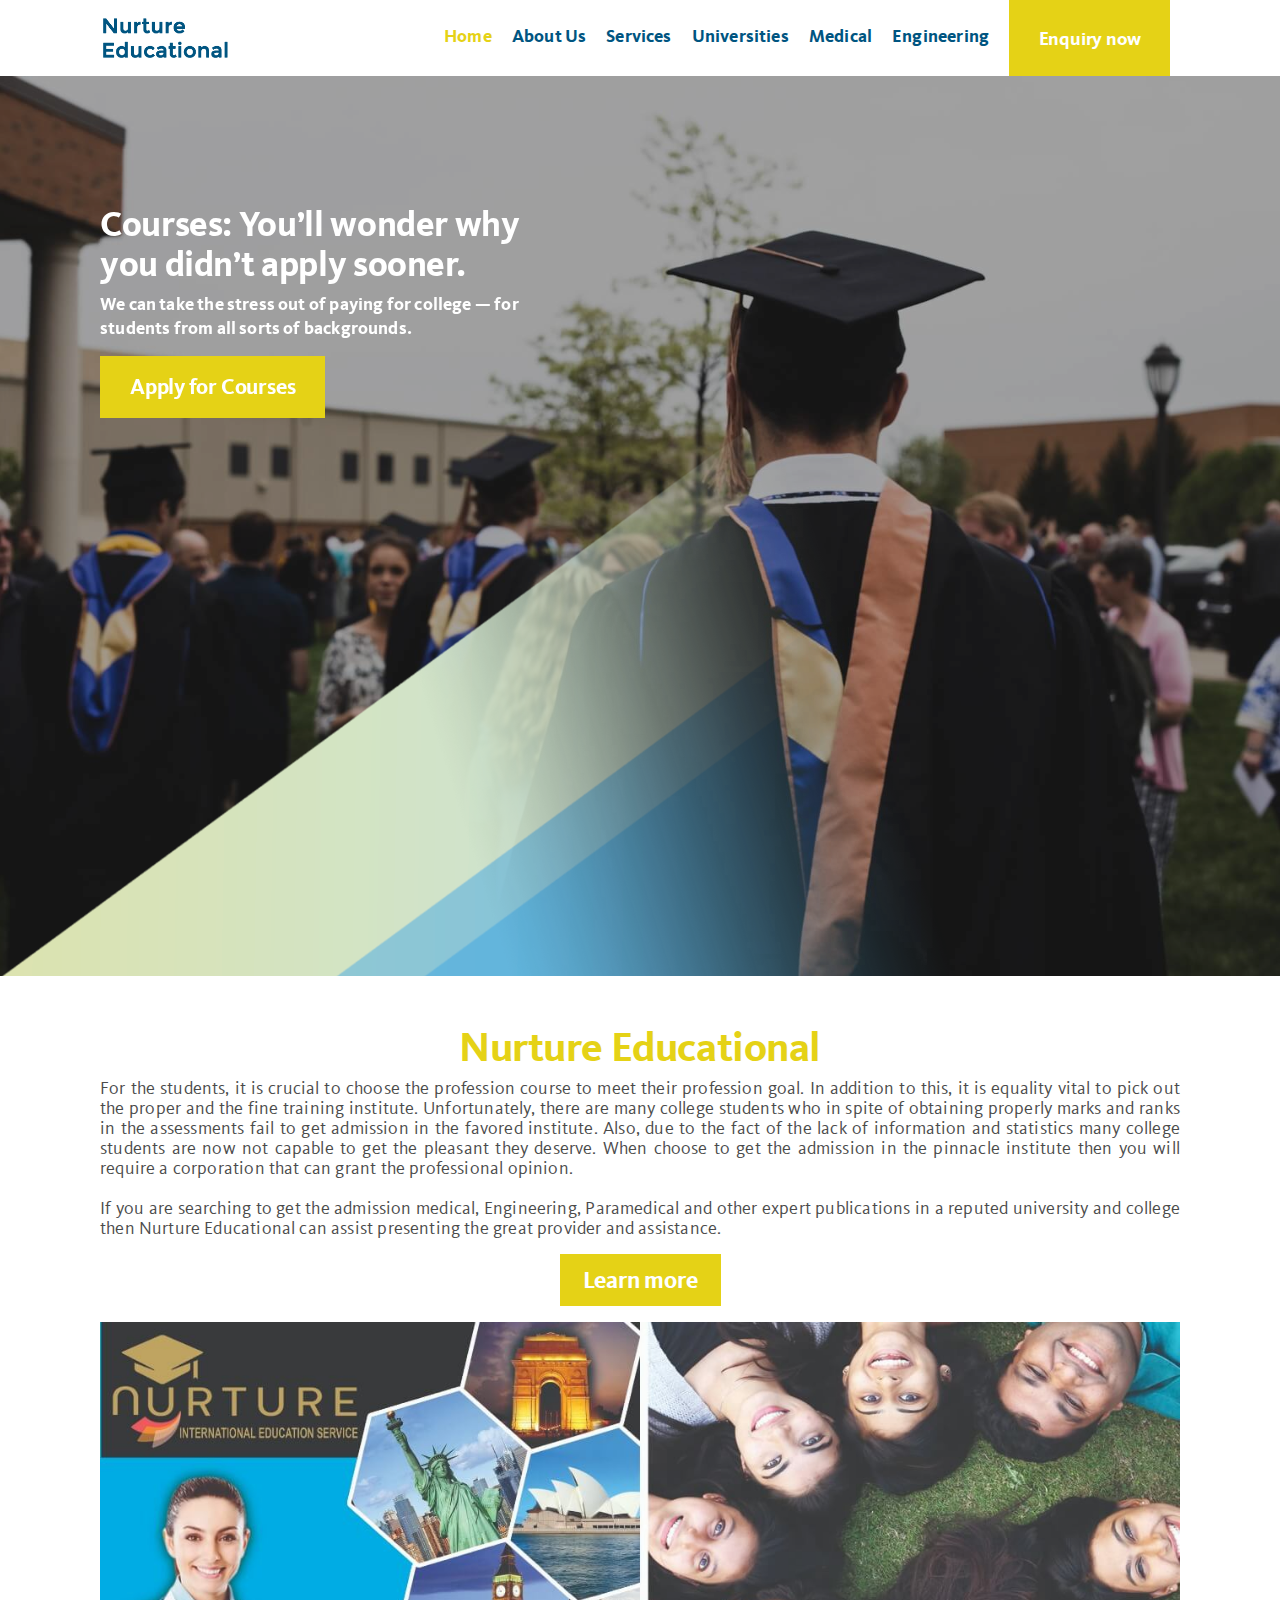
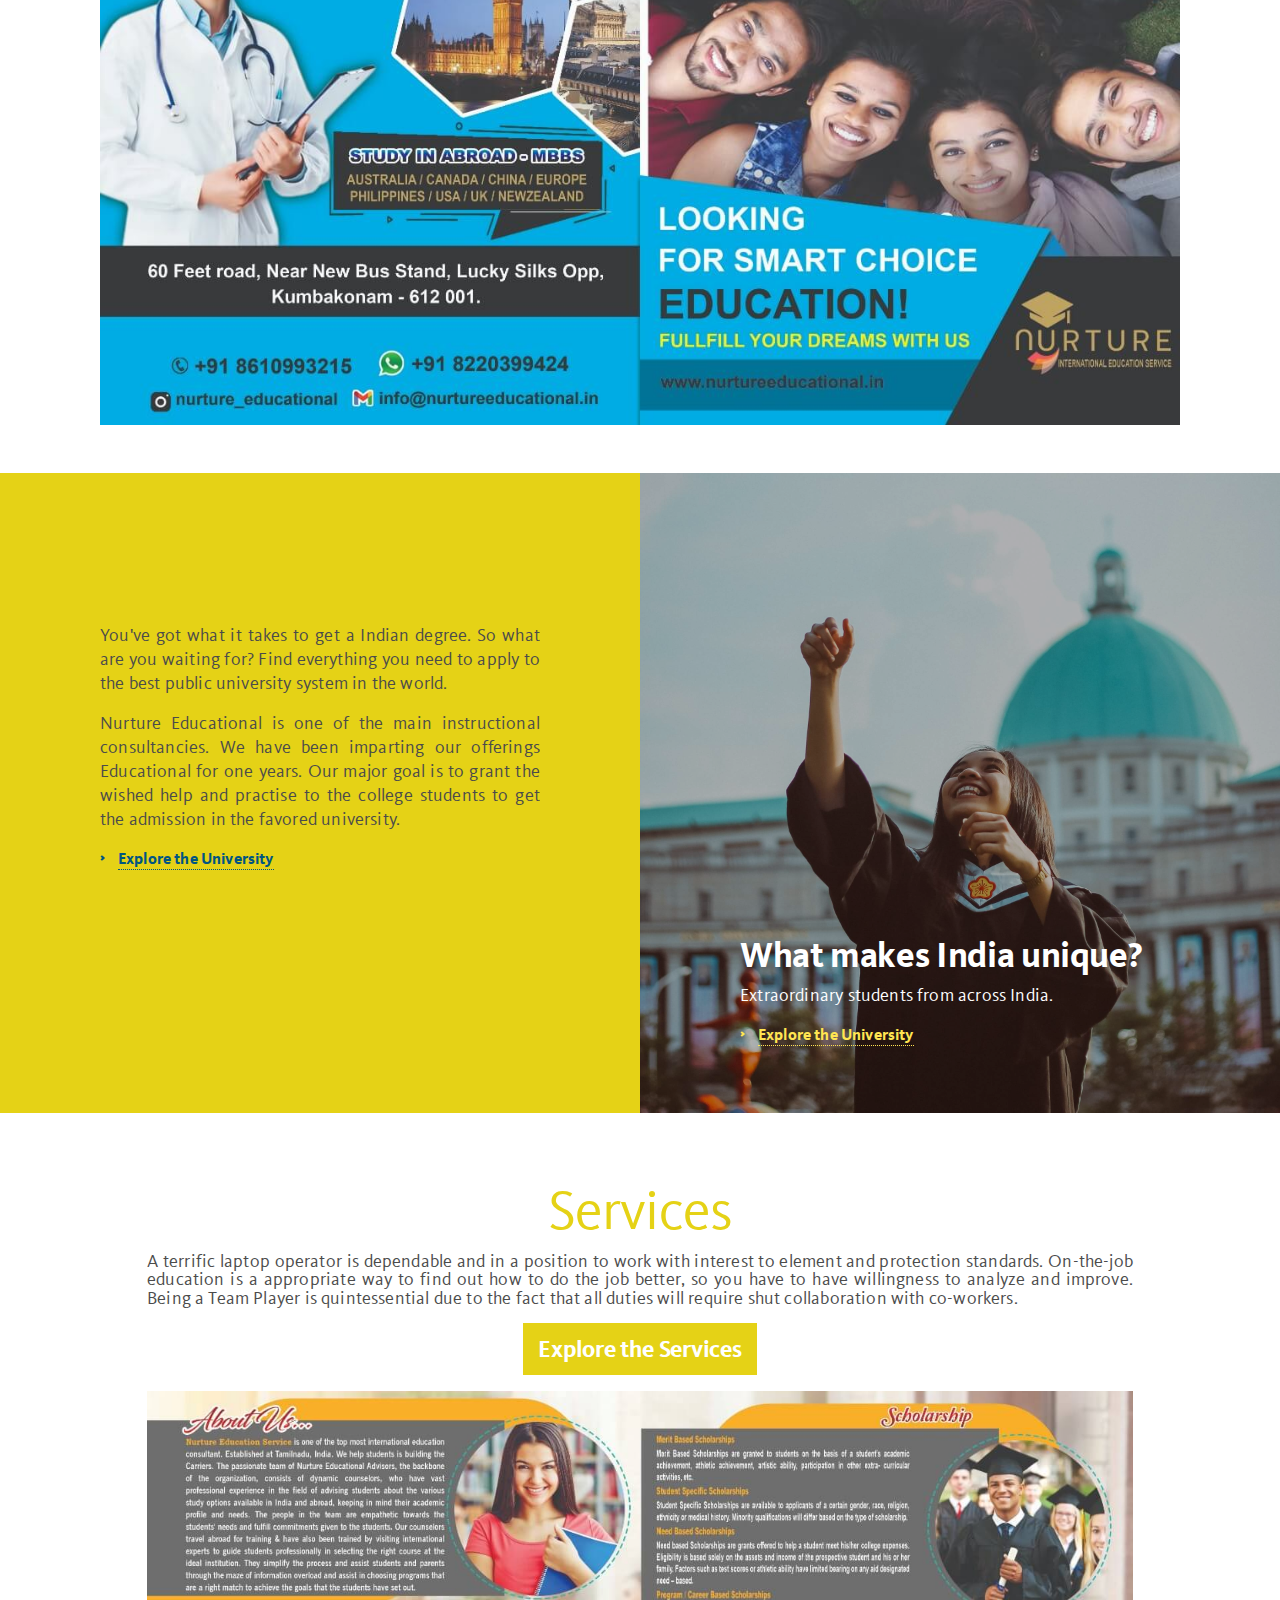
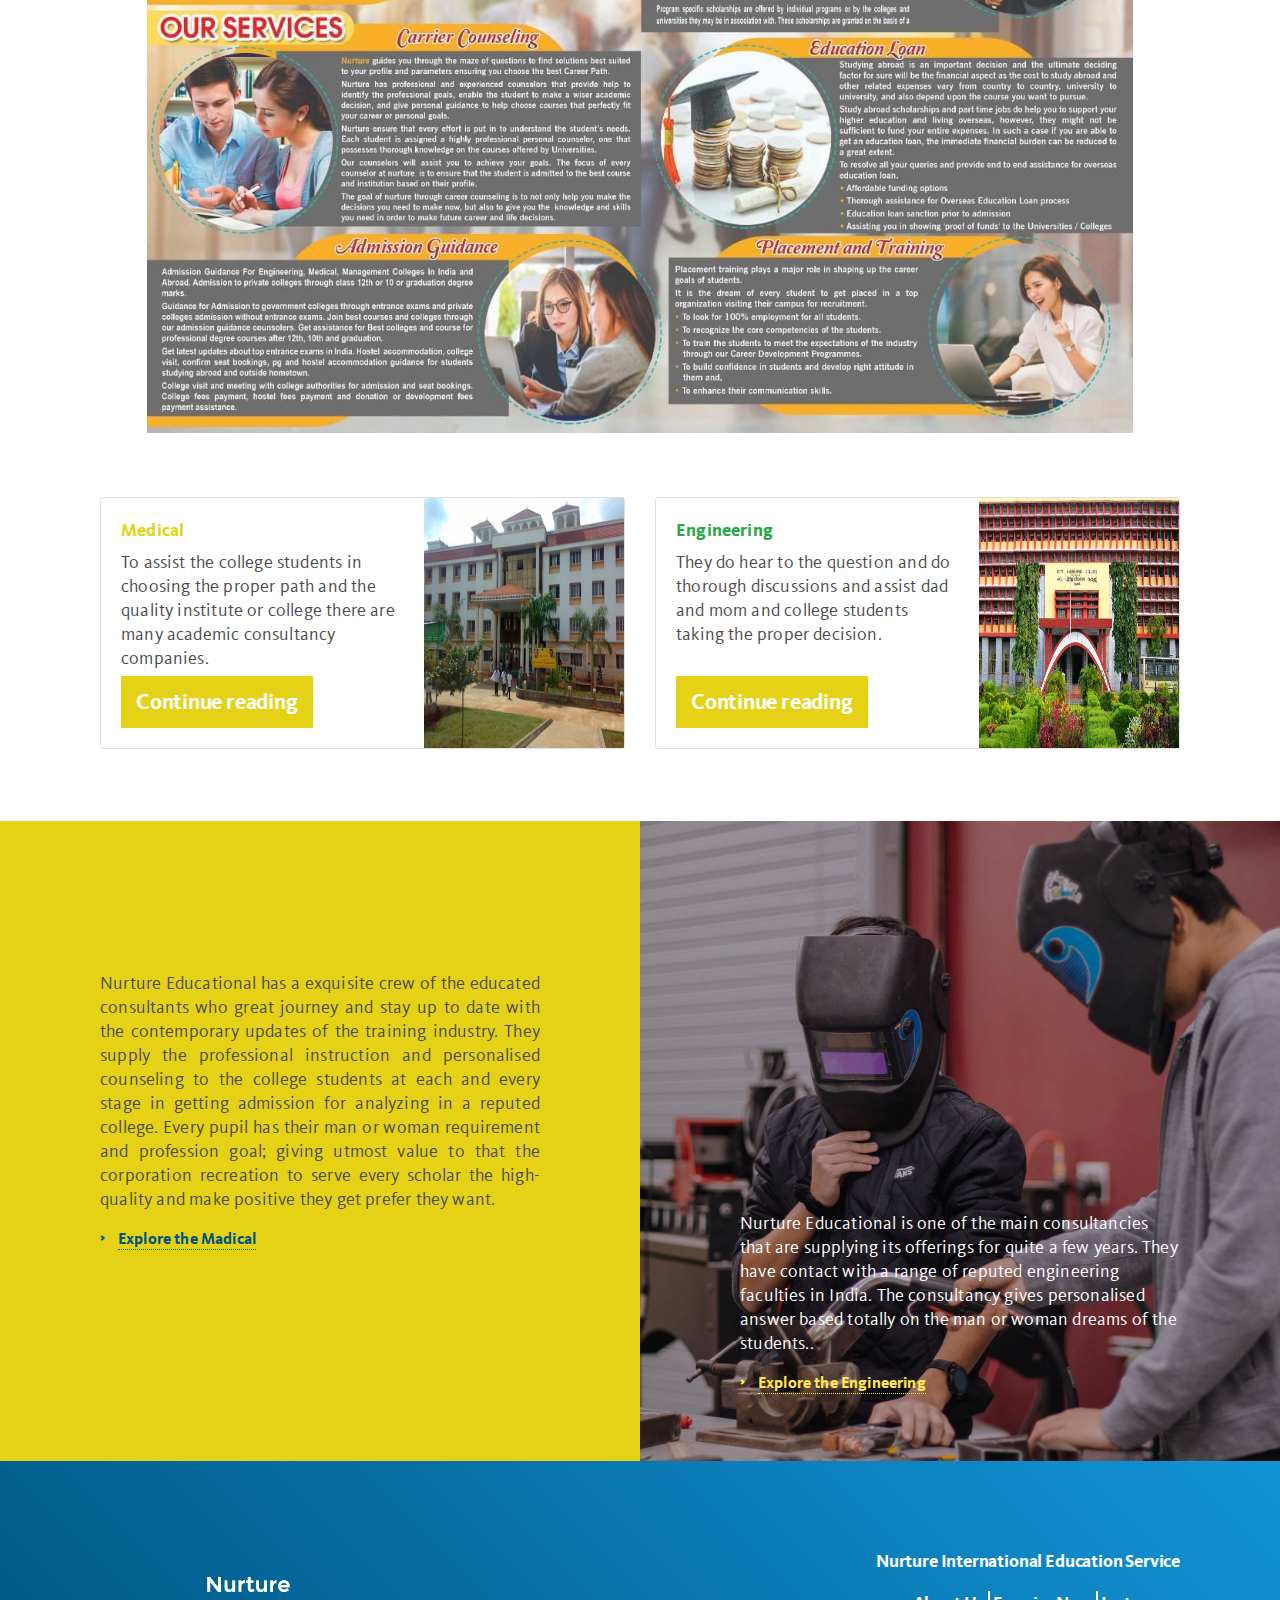
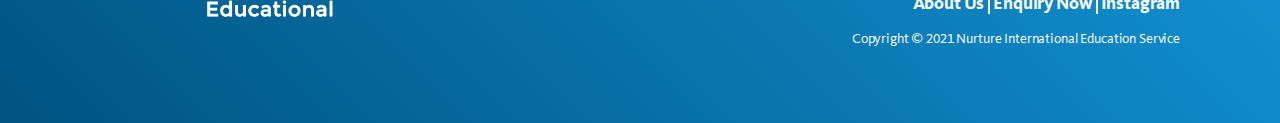
==== index.html @ 00d5c525 "home page update" ====
<!DOCTYPE html>
<html lang="en">
<head>
  <meta charset="utf-8" />
  <meta http-equiv="Cache-control" content="public, max-age=31536000" />
  <meta http-equiv="X-UA-Compatible" content="IE=edge,chrome=1" />
  <meta http-equiv="Content-Type" content="text/html; charset=utf-8" />
  <meta http-equiv="Content-Type" content="text/html; charset=ISO-8859-1" />
  <meta name="viewport" content="width=device-width, initial-scale=1.0, maximum-scale=1.0, user-scalable=0, shrink-to-fit=no" />
  <meta name="robots" content="noimageindex, noarchive" />
  <meta name="apple-mobile-web-app-status-bar-style" content="default" />
  <meta name="mobile-web-app-capable" content="yes" />
  <link rel="icon" type="image/png" sizes="192x192" href="./resources/favicons/favicon.png" />
  <link rel="mask-icon" href="./resources/favicons/favicon.png" color="#262626" />
  <link rel="shortcut icon" type="image/x-icon" href="./resources/favicons/favicon.ico" />
  <link rel="manifest" href="./resources/favicons/manifest.json" />
  <meta name="msapplication-TileColor" content="#da532c" />
  <meta name="msapplication-TileImage" content="resources/favicons/favicon.png" />
  <meta name="msapplication-TileImage" sizes="144x144" content="resources/favicons/favicon.png" />
  <meta name="msapplication-config" content="resources/favicons/browserconfig.xml" />
  <meta name="theme-color" content="#ffffff" />
  <link rel="shortlink" href="https://Nurtureeducational.in/" />
  <link rel="canonical" href="https://Nurtureeducational.in/" />
  <link rel="revision" href="https://Nurtureeducational.in/" />
  <meta name="description" content="Nurture International Education Service" />
  <meta content="Nurture International Education Service" name="author" />
  <meta name="keywords" content="Admission, consultancy, Nurture, Medical, Engineering, Educational, International, Universities, University, Services, education" />
  <meta name="MobileOptimized" content="width" />
  <meta name="HandheldFriendly" content="true" />
  <title>Home - Nurture International Education Service</title>
  <link rel="apple-touch-icon" sizes="57x57" href="./resources/favicons/favicon.png" />
  <link rel="apple-touch-icon" sizes="60x60" href="./resources/favicons/favicon.png" />
  <link rel="apple-touch-icon" sizes="72x72" href="./resources/favicons/favicon.png" />
  <link rel="apple-touch-icon" sizes="76x76" href="./resources/favicons/favicon.png" />
  <link rel="apple-touch-icon" sizes="114x114" href="./resources/favicons/favicon.png" />
  <link rel="apple-touch-icon" sizes="120x120" href="./resources/favicons/favicon.png" />
  <link rel="apple-touch-icon" sizes="144x144" href="./resources/favicons/favicon.png" />
  <link rel="apple-touch-icon" sizes="152x152" href="./resources/favicons/favicon.png" />
  <link rel="apple-touch-icon" sizes="180x180" href="./resources/favicons/favicon.png" />
  <link rel="icon" type="image/png" href="./resources/favicons/favicon.png" sizes="32x32" />
  <link rel="icon" type="image/png" href="./resources/favicons/favicon.png" sizes="194x194" />
  <link rel="icon" type="image/png" href="./resources/favicons/favicon.png" sizes="96x96" />
  <link rel="icon" type="image/png" href="./resources/favicons/favicon.png" sizes="192x192" />
  <link rel="icon" type="image/png" href="./resources/favicons/favicon.png" sizes="16x16" />
  <link type="text/css" href="./resources/css/style.min.css" rel="stylesheet" />
  <link type="text/css" href="./resources/css/main.min.css" rel="stylesheet" />
  <style>.mySlides{display:none;}</style>
</head>
<body>
  <header>
    <div class="nav-desktop d-none d-md-block navbar-light" style="height: 76px;">
      <div class="nav-main container-hybrid ov-nav-dark-blue bg-slashes-combo-pink-orange-nav ov-opacity-70" style="height: 76px; align-items: baseline;">
        <div class="container" style="height: 76px;">
          <nav class="navbar navbar-expand-md navbar-light" style="height: 76px;align-items: center;">
            <a class="navbar-brand" href="/" style="margin: 0;height: 76px;align-items: center;">
              <img id="Layer_1" height="50" src="./resources/favicons/logo.png" alt="Nurture International Education Service" />
            </a>
            <div class="collapse navbar-collapse justify-content-end" id="navbarSupportedContent-desktop" style="height: 76px; align-items: baseline;">
              <ul class="navbar-nav navbar-items-menu">
                <li class="nav-item"><a class="nav-link ac" href="/" style="color: #e5d216">Home</a></li>
                <li class="nav-item"><a class="nav-link ac" href="./pages/about.html">About Us</a></li>
                <li class="nav-item"><a class="nav-link" href="./pages/services.html">Services</a></li>
                <li class="nav-item"><a class="nav-link" href="./pages/university.html">Universities</a></li>
                <li class="nav-item"><a class="nav-link" href="./pages/medical.html">Medical</a></li>
                <li class="nav-item"><a class="nav-link" href="./pages/engineering.html">Engineering</a></li>
              </ul>
              <ul class="navbar-nav navbar-items-btn" style="margin: 0;">
                <li class="nav-item">
                  <a class="btn btn-primary" href="./pages/enquiry.html" style="padding: 29.5px;">Enquiry now</a>
                </li>
              </ul>
            </div>
          </nav>
        </div>
      </div>
    </div>
    <div class="nav-mobile d-block d-md-none navbar-light">
      <div class="nav-main ov-nav-dark-blue bg-slashes-combo-pink-orange-nav ov-opacity-70">
        <nav class="navbar navbar-mobile container">
          <a class="navbar-brand" href="/" style="margin: 0;height: 76px;align-items: center;">
            <img id="Layer_1_mobile" height="50" src="./resources/favicons/logo.png" alt="Nurture International Education Service" />
          </a>
          <button aria-controls="navbarSupportedContent" aria-expanded="false" aria-label="Toggle navigation" class="navbar-toggler collapsed" data-target="#navbarSupportedContent" data-toggle="collapse" type="button">
            <span class="navbar-toggler-icon"></span>
          </button>
        </nav>
      </div>
      <div class="nav-sub collapse ov-nav-dark-blue bg-slashes-combo-pink-orange-nav-sub ov-opacity-90" id="navbarSupportedContent">
        <div class="nav-sub-container">
          <div class="nav-sub-scrollable">
            <ul class="nav-sub-menu">
              <li>
                <div class="nav-item"><a class="nav-link" href="/" style="color: #e5d216">Home</a></div>
              </li>
              <li>
                <div class="nav-item"><a class="nav-link" href="./pages/about.html">About Us</a></div>
              </li>
              <li>
                <div class="nav-item"><a class="nav-link" href="./pages/services.html">Services</a></div>
              </li>
              <li>
                <div class="nav-item"><a class="nav-link" href="./pages/university.html">Universities</a></div>
              </li>
              <li>
                <div class="nav-item"><a class="nav-link" href="./pages/medical.html">Medical</a></div>
              </li>
              <li>
                <div class="nav-item"><a class="nav-link" href="./pages/engineering.html">Engineering</a></div>
              </li>
              <li>
                <div class="nav-item"><a class="nav-link" href="./pages/enquiry.html">Enquiry now</a></div>
              </li>
            </ul>
          </div>
          <div class="container pt-3">
            <ul class="nav-mobile-icons">
              <li class="nav-item nav-item-icon"><a href="tel:8610993215">+91-86109 93215</a></li>
            </ul>
          </div>
        </div>
      </div>
    </div>
    <script src="./resources/js/navbar.min.js" type="text/javascript"></script>
  </header>
  <div class="container-hybrid main" id="main-content">
    <div class="carousel slide" data-ride="carousel" id="home-hero" role="complementary">
      <div aria-live="polite" class="carousel-inner">
        <div class="carousel-item active" id="tabpanel-0-0" role="tabpanel">
          <div class="hero hero-1 bg-image-cover text-dark ov-slashes-panel-bottom-yellow-blue mySlides" style="background: url(./resources/images/home_slider_1.jpg) rgba(000, 000, 000, 0.3);background-size: cover; background-repeat: no-repeat;background-position: center; background-blend-mode: multiply;">
            <div class="hero-body container">
              <div class="row">
                <div class="col-6 col-lg-5 col-xl-5 mt-5">
                  <div class="hero-content" id="tab-0-0" style="color: #fff;">
                    <h1 class="h2">
                      Courses: You&#8217;ll wonder why you didn&#8217;t apply sooner.
                    </h1>
                    <a aria-label="Apply for Courses" class="cta cta-1 text-pink d-sm-none" href="./pages/enquiry.html">
                      Apply for Courses
                    </a>
                    <p class="d-none d-sm-block font-weight-bold">
                      We can take the stress out of paying for college &#8212;
                      for students from all sorts of backgrounds.
                    </p>
                  </div>
                  <a aria-label="Apply for Courses" class="btn btn-primary btn-pink d-none d-sm-block col-4 p0" href="./pages/enquiry.html" role="button">
                    Apply for Courses
                  </a>
                </div>
              </div>
            </div>
          </div>
          <div class="hero hero-1 bg-image-cover text-dark ov-slashes-panel-bottom-yellow-blue mySlides" style="background: url(./resources/images/home_slider_2.jpg) rgba(000, 000, 000, 0.3);background-size: cover; background-repeat: no-repeat;background-position: center; background-blend-mode: multiply;">
            <div class="hero-body container">
              <div class="row">
                <div class="col-6 col-lg-5 col-xl-5 mt-5">
                  <div class="hero-content" id="tab-0-0" style="color: #fff;">
                    <h1 class="h2">
                      Courses: You&#8217;ll wonder why you didn&#8217;t apply sooner.
                    </h1>
                    <a aria-label="Apply for Courses" class="cta cta-1 text-pink d-sm-none" href="./pages/enquiry.html">
                      Apply for Courses
                    </a>
                    <p class="d-none d-sm-block font-weight-bold">
                      We can take the stress out of paying for college &#8212;
                      for students from all sorts of backgrounds.
                    </p>
                  </div>
                  <a aria-label="Apply for Courses" class="btn btn-primary btn-pink d-none d-sm-block col-4 p0" href="./pages/enquiry.html" role="button">
                    Apply for Courses
                  </a>
                </div>
              </div>
            </div>
          </div>
          <div class="hero hero-1 bg-image-cover text-dark ov-slashes-panel-bottom-yellow-blue mySlides" style="background: url(./resources/images/home_slider_3.jpg) rgba(000, 000, 000, 0.3);background-size: cover; background-repeat: no-repeat;background-position: center; background-blend-mode: multiply;">
            <div class="hero-body container">
              <div class="row">
                <div class="col-6 col-lg-5 col-xl-5 mt-5">
                  <div class="hero-content" id="tab-0-0" style="color: #fff;">
                    <h1 class="h2">
                      Courses: You&#8217;ll wonder why you didn&#8217;t apply sooner.
                    </h1>
                    <a aria-label="Apply for Courses" class="cta cta-1 text-pink d-sm-none" href="./pages/enquiry.html">
                      Apply for Courses
                    </a>
                    <p class="d-none d-sm-block font-weight-bold">
                      We can take the stress out of paying for college &#8212;
                      for students from all sorts of backgrounds.
                    </p>
                  </div>
                  <a aria-label="Apply for Courses" class="btn btn-primary btn-pink d-none d-sm-block col-4 p0" href="./pages/enquiry.html" role="button">
                    Apply for Courses
                  </a>
                </div>
              </div>
            </div>
          </div>
          <div class="hero hero-1 bg-image-cover text-dark ov-slashes-panel-bottom-yellow-blue mySlides" style="background: url(./resources/images/home_slider_4.jpg) rgba(000, 000, 000, 0.3);background-size: cover; background-repeat: no-repeat;background-position: center; background-blend-mode: multiply;">
            <div class="hero-body container">
              <div class="row">
                <div class="col-6 col-lg-5 col-xl-5 mt-5">
                  <div class="hero-content" id="tab-0-0" style="color: #fff;">
                    <h1 class="h2">
                      Courses: You&#8217;ll wonder why you didn&#8217;t apply sooner.
                    </h1>
                    <a aria-label="Apply for Courses" class="cta cta-1 text-pink d-sm-none" href="./pages/enquiry.html">
                      Apply for Courses
                    </a>
                    <p class="d-none d-sm-block font-weight-bold">
                      We can take the stress out of paying for college &#8212;
                      for students from all sorts of backgrounds.
                    </p>
                  </div>
                  <a aria-label="Apply for Courses" class="btn btn-primary btn-pink d-none d-sm-block col-4 p0" href="./pages/enquiry.html" role="button">
                    Apply for Courses
                  </a>
                </div>
              </div>
            </div>
          </div>
          <div class="hero hero-1 bg-image-cover text-dark ov-slashes-panel-bottom-yellow-blue mySlides" style="background: url(./resources/images/home_slider_5.jpg) rgba(000, 000, 000, 0.3);background-size: cover; background-repeat: no-repeat;background-position: center; background-blend-mode: multiply;">
            <div class="hero-body container">
              <div class="row">
                <div class="col-6 col-lg-5 col-xl-5 mt-5">
                  <div class="hero-content" id="tab-0-0" style="color: #fff;">
                    <h1 class="h2">
                      Courses: You&#8217;ll wonder why you didn&#8217;t apply sooner.
                    </h1>
                    <a aria-label="Apply for Courses" class="cta cta-1 text-pink d-sm-none" href="./pages/enquiry.html">
                      Apply for Courses
                    </a>
                    <p class="d-none d-sm-block font-weight-bold">
                      We can take the stress out of paying for college &#8212;
                      for students from all sorts of backgrounds.
                    </p>
                  </div>
                  <a aria-label="Apply for Courses" class="btn btn-primary btn-pink d-none d-sm-block col-4 p0" href="./pages/enquiry.html" role="button">
                    Apply for Courses
                  </a>
                </div>
              </div>
            </div>
          </div>
        </div>
      </div>
    </div>
  </div>
  <script src="./resources/js/carousel.min.js" type="text/javascript"></script>
  <div class="container-hybrid">
    <div class="tile-group index-blocks pt-5 pb-5" style="background: #fff !important;">
      <div class="container text-center">
        <h1 class="cover-heading" style="color: #E5D216;">Nurture Educational</h1>
        <p class="lead" style="text-align: justify;font-size: 1.1rem;line-height: 1.25rem;letter-spacing: .01em;">
          For the students, it is crucial to choose the profession course to meet their profession goal. In addition to this, it is equality vital to pick out the proper and the fine training institute. Unfortunately, there are many college students who in spite of obtaining properly marks and ranks in the assessments fail to get admission in the favored institute. Also, due to the fact of the lack of information and statistics many college students are now not capable to get the pleasant they deserve. When choose to get the admission in the pinnacle institute then you will require a corporation that can grant the professional opinion. <br><br>
          If you are searching to get the admission medical, Engineering, Paramedical and other expert publications in a reputed university and college then Nurture Educational can assist presenting the great provider and assistance.
        </p>
        <p class="lead">
          <a href="./pages/about.html" class="btn btn-primary btn-sm text-white" style="padding: 15px;">Learn more</a>
        </p>
        <img src="./resources/images/home_banner.jpeg" alt="Nurture Educational" style="width: 100%;">
      </div>
    </div>
  </div>
  <div class="container-hybrid">
    <div class="tile-group index-blocks">
      <div class="tile tile-square tile-2up bg-light-gold" style="background: #e5d216 !important;">
        <div class="tile-body">
          <p style="text-align: justify;">
            You've got what it takes to get a Indian degree. So what are you
            waiting for? Find everything you need to apply to the best public
            university system in the world.
          </p>
          <p style="text-align: justify;">
            Nurture Educational is one of the main instructional consultancies. We have been imparting our offerings Educational for one years. Our major goal is to grant the wished help and practise to the college students to get the admission in the favored university.
          </p>
          <ul class="link-list">
            <li><a href="./pages/university.html">Explore the University</a></li>
          </ul>
        </div>
      </div>
      <div class="tile tile-square tile-2up text-white tile-align-bottom bg-image-cover" style="background: url(./resources/images/student.jpg) rgba(000, 000, 000, 0.3);background-repeat: no-repeat;background-position: bottom;background-size: cover;background-blend-mode: multiply;">
        <div class="tile-body">
          <h2>What makes India unique?</h2>
          <p><span>Extraordinary students from across India</span>.</p>
          <ul class="link-list">
            <li><a href="./pages/university.html">Explore the University</a></li>
          </ul>
        </div>
      </div>
    </div>
  </div>
  <div class="container-hybrid">
    <div class="tile-group index-blocks" style="background: #fff;">
      <div class="container">
        <div class="jumbotron text-center mb-0" style="background: #fff !important;">
          <div class="col-md-12">
            <h1 class="display-4" style="color: #E5D216;">Services</h1>
            <p class="lead" style="text-align: justify;font-size: 1.1rem;line-height: 1.15rem;letter-spacing: .01em;">
              A terrific laptop operator is dependable and in a position to work with interest to element and protection standards. On-the-job education is a appropriate way to find out how to do the job better, so you have to have willingness to analyze and improve. Being a Team Player is quintessential due to the fact that all duties will require shut collaboration with co-workers.
            </p>
            <p class="lead">
              <a href="./pages/services.html" class="btn btn-primary btn-sm text-white font-weight-bold" style="padding: 15px;">Explore the Services</a>
            </p>
        <img src="./resources/images/home_service.jpeg" alt="Nurture Educational" style="width: 100%;">
          </div>
        </div>
        <div class="row mb-5">
          <div class="col-md-6">
            <div class="card flex-md-row mb-4 box-shadow h-md-250">
              <div class="card-body d-flex flex-column align-items-start">
                <strong class="d-inline-block mb-2 text-primary">Medical</strong>
                <p class="card-text mb-auto">
                  To assist the college students in choosing the proper path and the quality institute or college there are many academic consultancy companies.
                </p>
                <a class="btn btn-primary btn-sm text-white" href="./pages/medical.html" style="padding: 15px;">Continue reading</a>
              </div>
              <img class="card-img-right flex-auto d-none d-md-block" alt="Medical" style="width: 200px; height: 250px;" src="./resources/images/medical_home.jpg">
            </div>
          </div>
          <div class="col-md-6">
            <div class="card flex-md-row mb-4 box-shadow h-md-250">
              <div class="card-body d-flex flex-column align-items-start">
                <strong class="d-inline-block mb-2 text-success">Engineering</strong>
                <p class="card-text mb-auto">
                  They do hear to the question and do thorough discussions and assist dad and mom and college students taking the proper decision.
                </p>
                <a class="btn btn-primary btn-sm text-white" href="./pages/engineering.html" style="padding: 15px">Continue reading</a>
              </div>
              <img class="card-img-right flex-auto d-none d-md-block" alt="Engineering" src="./resources/images/engineering_home.jpg" style="width: 200px; height: 250px;">
            </div>
          </div>
        </div>
      </div>
    </div>
  </div>
  <div class="container-hybrid">
    <div class="tile-group index-blocks">
      <div class="tile tile-square tile-2up bg-light-gold" style="background: #e5d216 !important;">
        <div class="tile-body">
          <p style="text-align: justify;">
            Nurture Educational has a exquisite crew of the educated consultants who great journey and stay up to date with the contemporary updates of the training industry. They supply the professional instruction and personalised counseling to the college students at each and every stage in getting admission for analyzing in a reputed college. Every pupil has their man or woman requirement and profession goal; giving utmost value to that the corporation recreation to serve every scholar the high-quality and make positive they get prefer they want.
          </p>
          <ul class="link-list">
            <li><a href="./pages/medical.html">Explore the Madical</a></li>
          </ul>
        </div>
      </div>
      <div class="tile tile-square tile-2up text-white tile-align-bottom bg-image-cover" style="background: url(./resources/images/engineering.jpg) rgba(000, 000, 000, 0.3);background-repeat: no-repeat;background-position: bottom;background-size: cover;background-blend-mode: multiply;">
        <div class="tile-body">
          <p>
            <span style="text-align: justify;">Nurture Educational is one of the main consultancies that are supplying its offerings for quite a few years. They have contact with a range of reputed engineering faculties in India. The consultancy gives personalised answer based totally on the man or woman dreams of the students.</span>.
          </p>
          <ul class="link-list">
            <li><a href="./pages/engineering.html">Explore the Engineering</a></li>
          </ul>
        </div>
      </div>
    </div>
  </div>
  <footer class="footer container-hybrid bg-gradient-uc-blue-blue text-white">
    <div class="container">
      <div class="row align-items-md-center">
        <div class="col-md-4">
          <div class="footer-logo" style="justify-content: center;">
              <a href="/">
                  <img id="Layer_1_footer" height="50" src="./resources/favicons/logo-white.png" alt="Nurture International Education Service" />
              </a>
          </div>
        </div>
        <div class="col-md-8">
          <div class="footer-content">
              <a class="footer-site-link" href="/">Nurture International Education Service</a>
              <div style="margin-bottom: 15px;">
                  <a class="footer-site-link" href="./pages/about.html" style="line-height: 1.125rem;letter-spacing: -0.01em;font-weight: 600;">About Us</a>
                  <a class="footer-site-link" href="./pages/enquiry.html" style="line-height: 1.125rem;letter-spacing: -0.01em;font-weight: 600;padding-left: 3px;border-left: 2px solid #fff;">Enquiry Now</a>
                  <a class="footer-site-link" href="https://www.instagram.com/nurture_educational/" target="_blank" style="line-height: 1.125rem;letter-spacing: -0.01em;font-weight: 600;padding-left: 3px;border-left: 2px solid #fff;">Instagram</a>
              </div>
              <div class="footer-legal">
                <p class="footer-copyright mb-0">
                    Copyright © 2021 Nurture International Education Service
                </p>
              </div>
          </div>
        </div>
      </div>
    </div>
  </footer>
  <script src="//code.tidio.co/jzjrm4hx73b2ydbsxrsjcyszu1omzk9v.js" async></script>
  <script src="./resources/js/script.min.js" type="text/javascript"></script>
  <script src="./resources/js/app.min.js" type="text/javascript"></script>
</body>

</html>
---- resources/css/style.min.css ----
:root{--blue:#005581;--indigo:#6610f2;--purple:#6f42c1;--pink:#E5D216;--red:#dc3545;--orange:#FF6E1B;--yellow:#ffc107;--green:#28a745;--teal:#00778b;--cyan:#17a2b8;--white:#fff;--gray:#6c757d;--gray-dark:#343a40;--uc-blue:#1295D8;--uc-gold:#FFB511;--light-blue:#72CDF4;--gold:#FFD200;--light-gold:#FFE552;--light-orange:#FF8F28;--light-pink:#FEB2E0;--light-teal:#00A3AD;--uc-gray:#7C7E7F;--metallic-gold:#B4975A;--uc-black:#4b4b4b;--primary:#E5D216;--secondary:#005581;--success:#28a745;--info:#17a2b8;--warning:#ffc107;--danger:#dc3545;--light:#fff;--dark:#000;--uc-blue:#1295D8;--uc-gold:#FFB511;--uc-black:#4b4b4b;--blue:#005581;--light-blue:#72CDF4;--gold:#FFD200;--light-gold:#FFE552;--pink:#E5D216;--light-pink:#FEB2E0;--teal:#00778b;--light-teal:#00A3AD;--gray-300:#DBD5CE;--white:#fff;--breakpoint-xs:0;--breakpoint-sm:768px;--breakpoint-md:1024px;--breakpoint-lg:1280px;--breakpoint-xl:1440px;--font-family-sans-serif:Kievit,Arial,"Noto Sans",sans-serif,"Apple Color Emoji","Segoe UI Emoji","Segoe UI Symbol","Noto Color Emoji";--font-family-monospace:SFMono-Regular,Menlo,Monaco,Consolas,"Liberation Mono","Courier New",monospace}*,*::before,*::after{box-sizing:border-box}html{font-family:sans-serif;line-height:1.15;-webkit-text-size-adjust:100%;-webkit-tap-highlight-color:rgba(0,0,0,0)}article,aside,figcaption,figure,footer,header,hgroup,main,nav,section{display:block}body{margin:0;font-family:Kievit,Arial,"Noto Sans",sans-serif,"Apple Color Emoji","Segoe UI Emoji","Segoe UI Symbol","Noto Color Emoji";font-size:1rem;font-weight:400;line-height:1.5;color:#4b4b4b;text-align:left;background-color:#fafafa}[tabindex="-1"]:focus{outline:0!important}hr{box-sizing:content-box;height:0;overflow:visible}h1,h2,h3,h4,h5,h6{margin-top:0;margin-bottom:.5rem}p{margin-top:0;margin-bottom:1rem}abbr[title],abbr[data-original-title]{text-decoration:underline;text-decoration:underline dotted;cursor:help;border-bottom:0;text-decoration-skip-ink:none}address{margin-bottom:1rem;font-style:normal;line-height:inherit}ol,ul,dl{margin-top:0;margin-bottom:1rem}ol ol,ul ul,ol ul,ul ol{margin-bottom:0}dt{font-weight:700}dd{margin-bottom:.5rem;margin-left:0}blockquote{margin:0 0 1rem}b,strong{font-weight:bolder}small{font-size:80%}sub,sup{position:relative;font-size:75%;line-height:0;vertical-align:baseline}sub{bottom:-.25em}sup{top:-.5em}a{color:#E5D216;text-decoration:none;background-color:transparent}a:hover{color:#E5D216;text-decoration:underline}a:not([href]):not([tabindex]){color:inherit;text-decoration:none}a:not([href]):not([tabindex]):hover,a:not([href]):not([tabindex]):focus{color:inherit;text-decoration:none}a:not([href]):not([tabindex]):focus{outline:0}pre,code,kbd,samp{font-family:SFMono-Regular,Menlo,Monaco,Consolas,"Liberation Mono","Courier New",monospace;font-size:1em}pre{margin-top:0;margin-bottom:1rem;overflow:auto}figure{margin:0 0 1rem}img{vertical-align:middle;border-style:none}svg{overflow:hidden;vertical-align:middle}table{border-collapse:collapse}caption{padding-top:.5rem;padding-bottom:.5rem;color:#6c757d;text-align:left;caption-side:bottom}th{text-align:inherit}label{display:inline-block;margin-bottom:.5rem}button{border-radius:0}button:focus{outline:1px dotted;outline:5px auto -webkit-focus-ring-color}input,button,select,optgroup,textarea{margin:0;font-family:inherit;font-size:inherit;line-height:inherit}button,input{overflow:visible}button,select{text-transform:none}select{word-wrap:normal}button,[type="button"],[type="reset"],[type="submit"]{-webkit-appearance:button}button:not(:disabled),[type="button"]:not(:disabled),[type="reset"]:not(:disabled),[type="submit"]:not(:disabled){cursor:pointer}button::-moz-focus-inner,[type="button"]::-moz-focus-inner,[type="reset"]::-moz-focus-inner,[type="submit"]::-moz-focus-inner{padding:0;border-style:none}input[type="radio"],input[type="checkbox"]{box-sizing:border-box;padding:0}input[type="date"],input[type="time"],input[type="datetime-local"],input[type="month"]{-webkit-appearance:listbox}textarea{overflow:auto;resize:vertical}fieldset{min-width:0;padding:0;margin:0;border:0}legend{display:block;width:100%;max-width:100%;padding:0;margin-bottom:.5rem;font-size:1.5rem;line-height:inherit;color:inherit;white-space:normal}progress{vertical-align:baseline}[type="number"]::-webkit-inner-spin-button,[type="number"]::-webkit-outer-spin-button{height:auto}[type="search"]{outline-offset:-2px;-webkit-appearance:none}[type="search"]::-webkit-search-decoration{-webkit-appearance:none}::-webkit-file-upload-button{font:inherit;-webkit-appearance:button}output{display:inline-block}summary{display:list-item;cursor:pointer}template{display:none}[hidden]{display:none!important}h1,h2,h3,h4,h5,h6,.h1,.doughnut .circles-text-wrp .circles-text,.h2,.h3,.h4,.h5,.table-card table.table th,.h6,.form-group label,.table-card table.table.table-headers th{margin-bottom:.5rem;font-weight:500;line-height:1.2}h1,.h1,.doughnut .circles-text-wrp .circles-text{font-size:2.5rem}h2,.h2{font-size:2rem}h3,.h3{font-size:1.75rem}h4,.h4{font-size:1.5rem}h5,.h5,.table-card table.table th{font-size:1.25rem}h6,.h6,.form-group label,.table-card table.table.table-headers th{font-size:1rem}.lead{font-size:1.25rem;font-weight:300}.display-1{font-size:6rem;font-weight:300;line-height:1.2}.display-2{font-size:5.5rem;font-weight:300;line-height:1.2}.display-3{font-size:4.5rem;font-weight:300;line-height:1.2}.display-4{font-size:3.5rem;font-weight:300;line-height:1.2}hr{margin-top:1rem;margin-bottom:1rem;border:0;border-top:1px solid rgba(0,0,0,.1)}small,.small{font-size:80%;font-weight:400}mark,.mark{padding:.2em;background-color:#fcf8e3}.list-unstyled,.sidenav ul{padding-left:0;list-style:none}.list-inline{padding-left:0;list-style:none}.list-inline-item{display:inline-block}.list-inline-item:not(:last-child){margin-right:.5rem}.initialism{font-size:90%;text-transform:uppercase}.blockquote{margin-bottom:1rem;font-size:1.25rem}.blockquote-footer{display:block;font-size:80%;color:#6c757d}.blockquote-footer::before{content:"\2014\00A0"}.img-fluid{max-width:100%;height:auto}.img-thumbnail{padding:.25rem;background-color:#fafafa;border:1px solid #DBD5CE;border-radius:.25rem;max-width:100%;height:auto}.figure{display:inline-block}.figure-img{margin-bottom:.5rem;line-height:1}.figure-caption{font-size:90%;color:#6c757d}code{font-size:87.5%;color:#e83e8c;word-break:break-word}a>code{color:inherit}kbd{padding:.2rem .4rem;font-size:87.5%;color:#fff;background-color:#212529;border-radius:.2rem}kbd kbd{padding:0;font-size:100%;font-weight:700}pre{display:block;font-size:87.5%;color:#212529}pre code{font-size:inherit;color:inherit;word-break:normal}.pre-scrollable{max-height:340px;overflow-y:scroll}.container{width:100%;padding-right:15px;padding-left:15px;margin-right:auto;margin-left:auto}@media (min-width:1440px){.container{max-width:1240px}}.container-fluid{width:100%;padding-right:15px;padding-left:15px;margin-right:auto;margin-left:auto}.row{display:flex;flex-wrap:wrap;margin-right:-15px;margin-left:-15px}.no-gutters{margin-right:0;margin-left:0}.no-gutters>.col,.no-gutters>[class*="col-"]{padding-right:0;padding-left:0}.col-1,.col-2,.col-3,.col-4,.col-5,.col-6,.col-7,.col-8,.col-9,.col-10,.col-11,.col-12,.col,.col-auto,.col-sm-1,.col-sm-2,.col-sm-3,.col-sm-4,.col-sm-5,.col-sm-6,.col-sm-7,.col-sm-8,.col-sm-9,.col-sm-10,.col-sm-11,.col-sm-12,.col-sm,.col-sm-auto,.col-md-1,.col-md-2,.col-md-3,.col-md-4,.col-md-5,.col-md-6,.col-md-7,.col-md-8,.col-md-9,.col-md-10,.col-md-11,.col-md-12,.col-md,.col-md-auto,.col-lg-1,.col-lg-2,.col-lg-3,.col-lg-4,.col-lg-5,.col-lg-6,.col-lg-7,.col-lg-8,.col-lg-9,.col-lg-10,.col-lg-11,.col-lg-12,.col-lg,.col-lg-auto,.col-xl-1,.col-xl-2,.col-xl-3,.col-xl-4,.col-xl-5,.col-xl-6,.col-xl-7,.col-xl-8,.col-xl-9,.col-xl-10,.col-xl-11,.col-xl-12,.col-xl,.col-xl-auto{position:relative;width:100%;padding-right:15px;padding-left:15px}.col{flex-basis:0%;flex-grow:1;max-width:100%}.col-auto{flex:0 0 auto;width:auto;max-width:100%}.col-1{flex:0 0 8.33333%;max-width:8.33333%}.col-2{flex:0 0 16.66667%;max-width:16.66667%}.col-3{flex:0 0 25%;max-width:25%}.col-4{flex:0 0 33.33333%;max-width:33.33333%}.col-5{flex:0 0 41.66667%;max-width:41.66667%}.col-6{flex:0 0 50%;max-width:50%}.col-7{flex:0 0 58.33333%;max-width:58.33333%}.col-8{flex:0 0 66.66667%;max-width:66.66667%}.col-9{flex:0 0 75%;max-width:75%}.col-10{flex:0 0 83.33333%;max-width:83.33333%}.col-11{flex:0 0 91.66667%;max-width:91.66667%}.col-12{flex:0 0 100%;max-width:100%}.order-first{order:-1}.order-last{order:13}.order-0{order:0}.order-1{order:1}.order-2{order:2}.order-3{order:3}.order-4{order:4}.order-5{order:5}.order-6{order:6}.order-7{order:7}.order-8{order:8}.order-9{order:9}.order-10{order:10}.order-11{order:11}.order-12{order:12}.offset-1{margin-left:8.33333%}.offset-2{margin-left:16.66667%}.offset-3{margin-left:25%}.offset-4{margin-left:33.33333%}.offset-5{margin-left:41.66667%}.offset-6{margin-left:50%}.offset-7{margin-left:58.33333%}.offset-8{margin-left:66.66667%}.offset-9{margin-left:75%}.offset-10{margin-left:83.33333%}.offset-11{margin-left:91.66667%}@media (min-width:768px){.col-sm{flex-basis:0%;flex-grow:1;max-width:100%}.col-sm-auto{flex:0 0 auto;width:auto;max-width:100%}.col-sm-1{flex:0 0 8.33333%;max-width:8.33333%}.col-sm-2{flex:0 0 16.66667%;max-width:16.66667%}.col-sm-3{flex:0 0 25%;max-width:25%}.col-sm-4{flex:0 0 33.33333%;max-width:33.33333%}.col-sm-5{flex:0 0 41.66667%;max-width:41.66667%}.col-sm-6{flex:0 0 50%;max-width:50%}.col-sm-7{flex:0 0 58.33333%;max-width:58.33333%}.col-sm-8{flex:0 0 66.66667%;max-width:66.66667%}.col-sm-9{flex:0 0 75%;max-width:75%}.col-sm-10{flex:0 0 83.33333%;max-width:83.33333%}.col-sm-11{flex:0 0 91.66667%;max-width:91.66667%}.col-sm-12{flex:0 0 100%;max-width:100%}.order-sm-first{order:-1}.order-sm-last{order:13}.order-sm-0{order:0}.order-sm-1{order:1}.order-sm-2{order:2}.order-sm-3{order:3}.order-sm-4{order:4}.order-sm-5{order:5}.order-sm-6{order:6}.order-sm-7{order:7}.order-sm-8{order:8}.order-sm-9{order:9}.order-sm-10{order:10}.order-sm-11{order:11}.order-sm-12{order:12}.offset-sm-0{margin-left:0}.offset-sm-1{margin-left:8.33333%}.offset-sm-2{margin-left:16.66667%}.offset-sm-3{margin-left:25%}.offset-sm-4{margin-left:33.33333%}.offset-sm-5{margin-left:41.66667%}.offset-sm-6{margin-left:50%}.offset-sm-7{margin-left:58.33333%}.offset-sm-8{margin-left:66.66667%}.offset-sm-9{margin-left:75%}.offset-sm-10{margin-left:83.33333%}.offset-sm-11{margin-left:91.66667%}}@media (min-width:1024px){.col-md{flex-basis:0%;flex-grow:1;max-width:100%}.col-md-auto{flex:0 0 auto;width:auto;max-width:100%}.col-md-1{flex:0 0 8.33333%;max-width:8.33333%}.col-md-2{flex:0 0 16.66667%;max-width:16.66667%}.col-md-3{flex:0 0 25%;max-width:25%}.col-md-4{flex:0 0 33.33333%;max-width:33.33333%}.col-md-5{flex:0 0 41.66667%;max-width:41.66667%}.col-md-6{flex:0 0 50%;max-width:50%}.col-md-7{flex:0 0 58.33333%;max-width:58.33333%}.col-md-8{flex:0 0 66.66667%;max-width:66.66667%}.col-md-9{flex:0 0 75%;max-width:75%}.col-md-10{flex:0 0 83.33333%;max-width:83.33333%}.col-md-11{flex:0 0 91.66667%;max-width:91.66667%}.col-md-12{flex:0 0 100%;max-width:100%}.order-md-first{order:-1}.order-md-last{order:13}.order-md-0{order:0}.order-md-1{order:1}.order-md-2{order:2}.order-md-3{order:3}.order-md-4{order:4}.order-md-5{order:5}.order-md-6{order:6}.order-md-7{order:7}.order-md-8{order:8}.order-md-9{order:9}.order-md-10{order:10}.order-md-11{order:11}.order-md-12{order:12}.offset-md-0{margin-left:0}.offset-md-1{margin-left:8.33333%}.offset-md-2{margin-left:16.66667%}.offset-md-3{margin-left:25%}.offset-md-4{margin-left:33.33333%}.offset-md-5{margin-left:41.66667%}.offset-md-6{margin-left:50%}.offset-md-7{margin-left:58.33333%}.offset-md-8{margin-left:66.66667%}.offset-md-9{margin-left:75%}.offset-md-10{margin-left:83.33333%}.offset-md-11{margin-left:91.66667%}}@media (min-width:1280px){.col-lg{flex-basis:0%;flex-grow:1;max-width:100%}.col-lg-auto{flex:0 0 auto;width:auto;max-width:100%}.col-lg-1{flex:0 0 8.33333%;max-width:8.33333%}.col-lg-2{flex:0 0 16.66667%;max-width:16.66667%}.col-lg-3{flex:0 0 25%;max-width:25%}.col-lg-4{flex:0 0 33.33333%;max-width:33.33333%}.col-lg-5{flex:0 0 41.66667%;max-width:41.66667%}.col-lg-6{flex:0 0 50%;max-width:50%}.col-lg-7{flex:0 0 58.33333%;max-width:58.33333%}.col-lg-8{flex:0 0 66.66667%;max-width:66.66667%}.col-lg-9{flex:0 0 75%;max-width:75%}.col-lg-10{flex:0 0 83.33333%;max-width:83.33333%}.col-lg-11{flex:0 0 91.66667%;max-width:91.66667%}.col-lg-12{flex:0 0 100%;max-width:100%}.order-lg-first{order:-1}.order-lg-last{order:13}.order-lg-0{order:0}.order-lg-1{order:1}.order-lg-2{order:2}.order-lg-3{order:3}.order-lg-4{order:4}.order-lg-5{order:5}.order-lg-6{order:6}.order-lg-7{order:7}.order-lg-8{order:8}.order-lg-9{order:9}.order-lg-10{order:10}.order-lg-11{order:11}.order-lg-12{order:12}.offset-lg-0{margin-left:0}.offset-lg-1{margin-left:8.33333%}.offset-lg-2{margin-left:16.66667%}.offset-lg-3{margin-left:25%}.offset-lg-4{margin-left:33.33333%}.offset-lg-5{margin-left:41.66667%}.offset-lg-6{margin-left:50%}.offset-lg-7{margin-left:58.33333%}.offset-lg-8{margin-left:66.66667%}.offset-lg-9{margin-left:75%}.offset-lg-10{margin-left:83.33333%}.offset-lg-11{margin-left:91.66667%}}@media (min-width:1440px){.col-xl{flex-basis:0%;flex-grow:1;max-width:100%}.col-xl-auto{flex:0 0 auto;width:auto;max-width:100%}.col-xl-1{flex:0 0 8.33333%;max-width:8.33333%}.col-xl-2{flex:0 0 16.66667%;max-width:16.66667%}.col-xl-3{flex:0 0 25%;max-width:25%}.col-xl-4{flex:0 0 33.33333%;max-width:33.33333%}.col-xl-5{flex:0 0 41.66667%;max-width:41.66667%}.col-xl-6{flex:0 0 50%;max-width:50%}.col-xl-7{flex:0 0 58.33333%;max-width:58.33333%}.col-xl-8{flex:0 0 66.66667%;max-width:66.66667%}.col-xl-9{flex:0 0 75%;max-width:75%}.col-xl-10{flex:0 0 83.33333%;max-width:83.33333%}.col-xl-11{flex:0 0 91.66667%;max-width:91.66667%}.col-xl-12{flex:0 0 100%;max-width:100%}.order-xl-first{order:-1}.order-xl-last{order:13}.order-xl-0{order:0}.order-xl-1{order:1}.order-xl-2{order:2}.order-xl-3{order:3}.order-xl-4{order:4}.order-xl-5{order:5}.order-xl-6{order:6}.order-xl-7{order:7}.order-xl-8{order:8}.order-xl-9{order:9}.order-xl-10{order:10}.order-xl-11{order:11}.order-xl-12{order:12}.offset-xl-0{margin-left:0}.offset-xl-1{margin-left:8.33333%}.offset-xl-2{margin-left:16.66667%}.offset-xl-3{margin-left:25%}.offset-xl-4{margin-left:33.33333%}.offset-xl-5{margin-left:41.66667%}.offset-xl-6{margin-left:50%}.offset-xl-7{margin-left:58.33333%}.offset-xl-8{margin-left:66.66667%}.offset-xl-9{margin-left:75%}.offset-xl-10{margin-left:83.33333%}.offset-xl-11{margin-left:91.66667%}}.table{width:100%;margin-bottom:1rem;color:#4b4b4b;background-color:#F5F5F5}.table th,.table td{padding:.5rem;vertical-align:top;border-top:1px solid #DBD5CE}.table thead th{vertical-align:bottom;border-bottom:2px solid #DBD5CE}.table tbody + tbody{border-top:2px solid #DBD5CE}.table-sm th,.table-sm td{padding:.3rem}.table-bordered{border:1px solid #DBD5CE}.table-bordered th,.table-bordered td{border:1px solid #DBD5CE}.table-bordered thead th,.table-bordered thead td{border-bottom-width:2px}.table-borderless th,.table-borderless td,.table-borderless thead th,.table-borderless tbody + tbody{border:0}.table-striped tbody tr:nth-of-type(odd){background-color:rgba(0,0,0,.05)}.table-hover tbody tr:hover{color:#4b4b4b;background-color:rgba(0,0,0,.075)}.table-primary,.table-primary>th,.table-primary>td{background-color:#f7cde3}.table-primary th,.table-primary td,.table-primary thead th,.table-primary tbody + tbody{border-color:#f1a2ca}.table-hover .table-primary:hover{background-color:#f3b7d7}.table-hover .table-primary:hover>td,.table-hover .table-primary:hover>th{background-color:#f3b7d7}.table-secondary,.table-secondary>th,.table-secondary>td{background-color:#b8cfdc}.table-secondary th,.table-secondary td,.table-secondary thead th,.table-secondary tbody + tbody{border-color:#7aa7bd}.table-hover .table-secondary:hover{background-color:#a7c3d4}.table-hover .table-secondary:hover>td,.table-hover .table-secondary:hover>th{background-color:#a7c3d4}.table-success,.table-success>th,.table-success>td{background-color:#c3e6cb}.table-success th,.table-success td,.table-success thead th,.table-success tbody + tbody{border-color:#8fd19e}.table-hover .table-success:hover{background-color:#b1dfbb}.table-hover .table-success:hover>td,.table-hover .table-success:hover>th{background-color:#b1dfbb}.table-info,.table-info>th,.table-info>td{background-color:#bee5eb}.table-info th,.table-info td,.table-info thead th,.table-info tbody + tbody{border-color:#86cfda}.table-hover .table-info:hover{background-color:#abdde5}.table-hover .table-info:hover>td,.table-hover .table-info:hover>th{background-color:#abdde5}.table-warning,.table-warning>th,.table-warning>td{background-color:#ffeeba}.table-warning th,.table-warning td,.table-warning thead th,.table-warning tbody + tbody{border-color:#ffdf7e}.table-hover .table-warning:hover{background-color:#ffe8a1}.table-hover .table-warning:hover>td,.table-hover .table-warning:hover>th{background-color:#ffe8a1}.table-danger,.table-danger>th,.table-danger>td{background-color:#f5c6cb}.table-danger th,.table-danger td,.table-danger thead th,.table-danger tbody + tbody{border-color:#ed969e}.table-hover .table-danger:hover{background-color:#f1b0b7}.table-hover .table-danger:hover>td,.table-hover .table-danger:hover>th{background-color:#f1b0b7}.table-light,.table-light>th,.table-light>td{background-color:white}.table-light th,.table-light td,.table-light thead th,.table-light tbody + tbody{border-color:white}.table-hover .table-light:hover{background-color:#f2f2f2}.table-hover .table-light:hover>td,.table-hover .table-light:hover>th{background-color:#f2f2f2}.table-dark,.table-dark>th,.table-dark>td{background-color:#b8b8b8}.table-dark th,.table-dark td,.table-dark thead th,.table-dark tbody + tbody{border-color:#7a7a7a}.table-hover .table-dark:hover{background-color:#ababab}.table-hover .table-dark:hover>td,.table-hover .table-dark:hover>th{background-color:#ababab}.table-uc-blue,.table-uc-blue>th,.table-uc-blue>td{background-color:#bde1f4}.table-uc-blue th,.table-uc-blue td,.table-uc-blue thead th,.table-uc-blue tbody + tbody{border-color:#84c8eb}.table-hover .table-uc-blue:hover{background-color:#a7d7f0}.table-hover .table-uc-blue:hover>td,.table-hover .table-uc-blue:hover>th{background-color:#a7d7f0}.table-uc-gold,.table-uc-gold>th,.table-uc-gold>td{background-color:#ffeabc}.table-uc-gold th,.table-uc-gold td,.table-uc-gold thead th,.table-uc-gold tbody + tbody{border-color:#ffd983}.table-hover .table-uc-gold:hover{background-color:#ffe2a3}.table-hover .table-uc-gold:hover>td,.table-hover .table-uc-gold:hover>th{background-color:#ffe2a3}.table-uc-black,.table-uc-black>th,.table-uc-black>td{background-color:#cdcdcd}.table-uc-black th,.table-uc-black td,.table-uc-black thead th,.table-uc-black tbody + tbody{border-color:#a1a1a1}.table-hover .table-uc-black:hover{background-color:silver}.table-hover .table-uc-black:hover>td,.table-hover .table-uc-black:hover>th{background-color:silver}.table-blue,.table-blue>th,.table-blue>td{background-color:#b8cfdc}.table-blue th,.table-blue td,.table-blue thead th,.table-blue tbody + tbody{border-color:#7aa7bd}.table-hover .table-blue:hover{background-color:#a7c3d4}.table-hover .table-blue:hover>td,.table-hover .table-blue:hover>th{background-color:#a7c3d4}.table-light-blue,.table-light-blue>th,.table-light-blue>td{background-color:#d8f1fc}.table-light-blue th,.table-light-blue td,.table-light-blue thead th,.table-light-blue tbody + tbody{border-color:#b6e5f9}.table-hover .table-light-blue:hover{background-color:#c0e9fa}.table-hover .table-light-blue:hover>td,.table-hover .table-light-blue:hover>th{background-color:#c0e9fa}.table-gold,.table-gold>th,.table-gold>td{background-color:#fff2b8}.table-gold th,.table-gold td,.table-gold thead th,.table-gold tbody + tbody{border-color:#ffe87a}.table-hover .table-gold:hover{background-color:#ffed9f}.table-hover .table-gold:hover>td,.table-hover .table-gold:hover>th{background-color:#ffed9f}.table-light-gold,.table-light-gold>th,.table-light-gold>td{background-color:#fff8cf}.table-light-gold th,.table-light-gold td,.table-light-gold thead th,.table-light-gold tbody + tbody{border-color:#fff1a5}.table-hover .table-light-gold:hover{background-color:#fff4b6}.table-hover .table-light-gold:hover>td,.table-hover .table-light-gold:hover>th{background-color:#fff4b6}.table-pink,.table-pink>th,.table-pink>td{background-color:#f7cde3}.table-pink th,.table-pink td,.table-pink thead th,.table-pink tbody + tbody{border-color:#f1a2ca}.table-hover .table-pink:hover{background-color:#f3b7d7}.table-hover .table-pink:hover>td,.table-hover .table-pink:hover>th{background-color:#f3b7d7}.table-light-pink,.table-light-pink>th,.table-light-pink>td{background-color:#ffe9f6}.table-light-pink th,.table-light-pink td,.table-light-pink thead th,.table-light-pink tbody + tbody{border-color:#fed7ef}.table-hover .table-light-pink:hover{background-color:#ffd0ec}.table-hover .table-light-pink:hover>td,.table-hover .table-light-pink:hover>th{background-color:#ffd0ec}.table-teal,.table-teal>th,.table-teal>td{background-color:#b8d9df}.table-teal th,.table-teal td,.table-teal thead th,.table-teal tbody + tbody{border-color:#7ab8c3}.table-hover .table-teal:hover{background-color:#a6d0d7}.table-hover .table-teal:hover>td,.table-hover .table-teal:hover>th{background-color:#a6d0d7}.table-light-teal,.table-light-teal>th,.table-light-teal>td{background-color:#b8e5e8}.table-light-teal th,.table-light-teal td,.table-light-teal thead th,.table-light-teal tbody + tbody{border-color:#7acfd4}.table-hover .table-light-teal:hover{background-color:#a5dee2}.table-hover .table-light-teal:hover>td,.table-hover .table-light-teal:hover>th{background-color:#a5dee2}.table-gray-300,.table-gray-300>th,.table-gray-300>td{background-color:#f5f3f1}.table-gray-300 th,.table-gray-300 td,.table-gray-300 thead th,.table-gray-300 tbody + tbody{border-color:#ece9e6}.table-hover .table-gray-300:hover{background-color:#eae6e2}.table-hover .table-gray-300:hover>td,.table-hover .table-gray-300:hover>th{background-color:#eae6e2}.table-white,.table-white>th,.table-white>td{background-color:white}.table-white th,.table-white td,.table-white thead th,.table-white tbody + tbody{border-color:white}.table-hover .table-white:hover{background-color:#f2f2f2}.table-hover .table-white:hover>td,.table-hover .table-white:hover>th{background-color:#f2f2f2}.table-active,.table-active>th,.table-active>td{background-color:rgba(0,0,0,.075)}.table-hover .table-active:hover{background-color:rgba(0,0,0,.075)}.table-hover .table-active:hover>td,.table-hover .table-active:hover>th{background-color:rgba(0,0,0,.075)}.table .thead-dark th{color:#fff;background-color:#343a40;border-color:#454d55}.table .thead-light th{color:#495057;background-color:#e9ecef;border-color:#DBD5CE}.table-dark{color:#fff;background-color:#343a40}.table-dark th,.table-dark td,.table-dark thead th{border-color:#454d55}.table-dark.table-bordered{border:0}.table-dark.table-striped tbody tr:nth-of-type(odd){background-color:rgba(255,255,255,.05)}.table-dark.table-hover tbody tr:hover{color:#fff;background-color:rgba(255,255,255,.075)}@media (max-width:767.98px){.table-responsive-sm{display:block;width:100%;overflow-x:auto;-webkit-overflow-scrolling:touch}.table-responsive-sm>.table-bordered{border:0}}@media (max-width:1023.98px){.table-responsive-md{display:block;width:100%;overflow-x:auto;-webkit-overflow-scrolling:touch}.table-responsive-md>.table-bordered{border:0}}@media (max-width:1279.98px){.table-responsive-lg{display:block;width:100%;overflow-x:auto;-webkit-overflow-scrolling:touch}.table-responsive-lg>.table-bordered{border:0}}@media (max-width:1439.98px){.table-responsive-xl{display:block;width:100%;overflow-x:auto;-webkit-overflow-scrolling:touch}.table-responsive-xl>.table-bordered{border:0}}.table-responsive{display:block;width:100%;overflow-x:auto;-webkit-overflow-scrolling:touch}.table-responsive>.table-bordered{border:0}.form-control{display:block;width:100%;height:calc(1.5em + 2rem + 6px);padding:1rem 1rem;font-size:1rem;font-weight:600;line-height:1.5;color:#495057;background-color:transparent;background-clip:padding-box;border:3px solid #005581;border-radius:0;transition:border-color 0.15s ease-in-out,box-shadow 0.15s ease-in-out}@media (prefers-reduced-motion:reduce){.form-control{transition:none}}.form-control::-ms-expand{background-color:transparent;border:0}.form-control:focus{color:#495057;background-color:transparent;border-color:#005581;outline:0;box-shadow:0 0 0 .2rem rgba(228,76,154,.25)}.form-control::placeholder{color:inherit;opacity:1}.form-control:disabled,.form-control[readonly]{background-color:#e9ecef;opacity:1}select.form-control:focus::-ms-value{color:#495057;background-color:transparent}.form-control-file,.form-control-range{display:block;width:100%}.col-form-label{padding-top:calc(1rem + 3px);padding-bottom:calc(1rem + 3px);margin-bottom:0;font-size:inherit;line-height:1.5}.col-form-label-lg{padding-top:calc(0.5rem + 3px);padding-bottom:calc(0.5rem + 3px);font-size:1.25rem;line-height:1.5}.col-form-label-sm{padding-top:calc(0.25rem + 3px);padding-bottom:calc(0.25rem + 3px);font-size:.875rem;line-height:1.5}.form-control-plaintext{display:block;width:100%;padding-top:1rem;padding-bottom:1rem;margin-bottom:0;line-height:1.5;color:#4b4b4b;background-color:transparent;border:solid transparent;border-width:3px 0}.form-control-plaintext.form-control-sm,.form-control-plaintext.form-control-lg{padding-right:0;padding-left:0}.form-control-sm{height:calc(1.5em + 0.5rem + 6px);padding:.25rem .5rem;font-size:.875rem;line-height:1.5;border-radius:.2rem}.form-control-lg{height:calc(1.5em + 1rem + 6px);padding:.5rem 1rem;font-size:1.25rem;line-height:1.5;border-radius:.3rem}select.form-control[size],select.form-control[multiple]{height:auto}textarea.form-control{height:auto}.form-group{margin-bottom:1rem}.form-text{display:block;margin-top:.25rem}.form-row{display:flex;flex-wrap:wrap;margin-right:-5px;margin-left:-5px}.form-row>.col,.form-row>[class*="col-"]{padding-right:5px;padding-left:5px}.form-check{position:relative;display:block;padding-left:1.25rem}.form-check-input{position:absolute;margin-top:.3rem;margin-left:-1.25rem}.form-check-input:disabled~.form-check-label{color:#6c757d}.form-check-label{margin-bottom:0}.form-check-inline{display:inline-flex;align-items:center;padding-left:0;margin-right:.75rem}.form-check-inline .form-check-input{position:static;margin-top:0;margin-right:.3125rem;margin-left:0}.valid-feedback{display:none;width:100%;margin-top:.25rem;font-size:80%;color:#28a745}.valid-tooltip{position:absolute;top:100%;z-index:5;display:none;max-width:100%;padding:.25rem .5rem;margin-top:.1rem;font-size:.875rem;line-height:1.5;color:#fff;background-color:rgba(40,167,69,.9);border-radius:.25rem}.was-validated .form-control:valid,.form-control.is-valid{border-color:#28a745;padding-right:calc(1.5em + 2rem);background-image:url("data:image/svg+xml,%3csvg xmlns='http://www.w3.org/2000/svg' viewBox='0 0 8 8'%3e%3cpath fill='%2328a745' d='M2.3 6.73L.6 4.53c-.4-1.04.46-1.4 1.1-.8l1.1 1.4 3.4-3.8c.6-.63 1.6-.27 1.2.7l-4 4.6c-.43.5-.8.4-1.1.1z'/%3e%3c/svg%3e");background-repeat:no-repeat;background-position:center right calc(0.375em + 0.5rem);background-size:calc(0.75em + 1rem) calc(0.75em + 1rem)}.was-validated .form-control:valid:focus,.form-control.is-valid:focus{border-color:#28a745;box-shadow:0 0 0 .2rem rgba(40,167,69,.25)}.was-validated .form-control:valid~.valid-feedback,.was-validated .form-control:valid~.valid-tooltip,.form-control.is-valid~.valid-feedback,.form-control.is-valid~.valid-tooltip{display:block}.was-validated textarea.form-control:valid,textarea.form-control.is-valid{padding-right:calc(1.5em + 2rem);background-position:top calc(0.375em + 0.5rem) right calc(0.375em + 0.5rem)}.was-validated .custom-select:valid,.custom-select.is-valid{border-color:#28a745;padding-right:calc((1em + 2rem) * 3 / 4 + 2rem);background:none,url("data:image/svg+xml,%3csvg xmlns='http://www.w3.org/2000/svg' viewBox='0 0 8 8'%3e%3cpath fill='%2328a745' d='M2.3 6.73L.6 4.53c-.4-1.04.46-1.4 1.1-.8l1.1 1.4 3.4-3.8c.6-.63 1.6-.27 1.2.7l-4 4.6c-.43.5-.8.4-1.1.1z'/%3e%3c/svg%3e") transparent no-repeat center right 2rem/calc(0.75em + 1rem) calc(0.75em + 1rem)}.was-validated .custom-select:valid:focus,.custom-select.is-valid:focus{border-color:#28a745;box-shadow:0 0 0 .2rem rgba(40,167,69,.25)}.was-validated .custom-select:valid~.valid-feedback,.was-validated .custom-select:valid~.valid-tooltip,.custom-select.is-valid~.valid-feedback,.custom-select.is-valid~.valid-tooltip{display:block}.was-validated .form-control-file:valid~.valid-feedback,.was-validated .form-control-file:valid~.valid-tooltip,.form-control-file.is-valid~.valid-feedback,.form-control-file.is-valid~.valid-tooltip{display:block}.was-validated .form-check-input:valid~.form-check-label,.form-check-input.is-valid~.form-check-label{color:#28a745}.was-validated .form-check-input:valid~.valid-feedback,.was-validated .form-check-input:valid~.valid-tooltip,.form-check-input.is-valid~.valid-feedback,.form-check-input.is-valid~.valid-tooltip{display:block}.was-validated .custom-control-input:valid~.custom-control-label,.custom-control-input.is-valid~.custom-control-label{color:#28a745}.was-validated .custom-control-input:valid~.custom-control-label::before,.custom-control-input.is-valid~.custom-control-label::before{border-color:#28a745}.was-validated .custom-control-input:valid~.valid-feedback,.was-validated .custom-control-input:valid~.valid-tooltip,.custom-control-input.is-valid~.valid-feedback,.custom-control-input.is-valid~.valid-tooltip{display:block}.was-validated .custom-control-input:valid:checked~.custom-control-label::before,.custom-control-input.is-valid:checked~.custom-control-label::before{border-color:#34ce57;background-color:#34ce57}.was-validated .custom-control-input:valid:focus~.custom-control-label::before,.custom-control-input.is-valid:focus~.custom-control-label::before{box-shadow:0 0 0 .2rem rgba(40,167,69,.25)}.was-validated .custom-control-input:valid:focus:not(:checked)~.custom-control-label::before,.custom-control-input.is-valid:focus:not(:checked)~.custom-control-label::before{border-color:#28a745}.was-validated .custom-file-input:valid~.custom-file-label,.custom-file-input.is-valid~.custom-file-label{border-color:#28a745}.was-validated .custom-file-input:valid~.valid-feedback,.was-validated .custom-file-input:valid~.valid-tooltip,.custom-file-input.is-valid~.valid-feedback,.custom-file-input.is-valid~.valid-tooltip{display:block}.was-validated .custom-file-input:valid:focus~.custom-file-label,.custom-file-input.is-valid:focus~.custom-file-label{border-color:#28a745;box-shadow:0 0 0 .2rem rgba(40,167,69,.25)}.invalid-feedback{display:none;width:100%;margin-top:.25rem;font-size:80%;color:#dc3545}.invalid-tooltip{position:absolute;top:100%;z-index:5;display:none;max-width:100%;padding:.25rem .5rem;margin-top:.1rem;font-size:.875rem;line-height:1.5;color:#fff;background-color:rgba(220,53,69,.9);border-radius:.25rem}.was-validated .form-control:invalid,.form-control.is-invalid{border-color:#dc3545;padding-right:calc(1.5em + 2rem);background-image:url("data:image/svg+xml,%3csvg xmlns='http://www.w3.org/2000/svg' fill='%23dc3545' viewBox='-2 -2 7 7'%3e%3cpath stroke='%23dc3545' d='M0 0l3 3m0-3L0 3'/%3e%3ccircle r='.5'/%3e%3ccircle cx='3' r='.5'/%3e%3ccircle cy='3' r='.5'/%3e%3ccircle cx='3' cy='3' r='.5'/%3e%3c/svg%3E");background-repeat:no-repeat;background-position:center right calc(0.375em + 0.5rem);background-size:calc(0.75em + 1rem) calc(0.75em + 1rem)}.was-validated .form-control:invalid:focus,.form-control.is-invalid:focus{border-color:#dc3545;box-shadow:0 0 0 .2rem rgba(220,53,69,.25)}.was-validated .form-control:invalid~.invalid-feedback,.was-validated .form-control:invalid~.invalid-tooltip,.form-control.is-invalid~.invalid-feedback,.form-control.is-invalid~.invalid-tooltip{display:block}.was-validated textarea.form-control:invalid,textarea.form-control.is-invalid{padding-right:calc(1.5em + 2rem);background-position:top calc(0.375em + 0.5rem) right calc(0.375em + 0.5rem)}.was-validated .custom-select:invalid,.custom-select.is-invalid{border-color:#dc3545;padding-right:calc((1em + 2rem) * 3 / 4 + 2rem);background:none,url("data:image/svg+xml,%3csvg xmlns='http://www.w3.org/2000/svg' fill='%23dc3545' viewBox='-2 -2 7 7'%3e%3cpath stroke='%23dc3545' d='M0 0l3 3m0-3L0 3'/%3e%3ccircle r='.5'/%3e%3ccircle cx='3' r='.5'/%3e%3ccircle cy='3' r='.5'/%3e%3ccircle cx='3' cy='3' r='.5'/%3e%3c/svg%3E") transparent no-repeat center right 2rem/calc(0.75em + 1rem) calc(0.75em + 1rem)}.was-validated .custom-select:invalid:focus,.custom-select.is-invalid:focus{border-color:#dc3545;box-shadow:0 0 0 .2rem rgba(220,53,69,.25)}.was-validated .custom-select:invalid~.invalid-feedback,.was-validated .custom-select:invalid~.invalid-tooltip,.custom-select.is-invalid~.invalid-feedback,.custom-select.is-invalid~.invalid-tooltip{display:block}.was-validated .form-control-file:invalid~.invalid-feedback,.was-validated .form-control-file:invalid~.invalid-tooltip,.form-control-file.is-invalid~.invalid-feedback,.form-control-file.is-invalid~.invalid-tooltip{display:block}.was-validated .form-check-input:invalid~.form-check-label,.form-check-input.is-invalid~.form-check-label{color:#dc3545}.was-validated .form-check-input:invalid~.invalid-feedback,.was-validated .form-check-input:invalid~.invalid-tooltip,.form-check-input.is-invalid~.invalid-feedback,.form-check-input.is-invalid~.invalid-tooltip{display:block}.was-validated .custom-control-input:invalid~.custom-control-label,.custom-control-input.is-invalid~.custom-control-label{color:#dc3545}.was-validated .custom-control-input:invalid~.custom-control-label::before,.custom-control-input.is-invalid~.custom-control-label::before{border-color:#dc3545}.was-validated .custom-control-input:invalid~.invalid-feedback,.was-validated .custom-control-input:invalid~.invalid-tooltip,.custom-control-input.is-invalid~.invalid-feedback,.custom-control-input.is-invalid~.invalid-tooltip{display:block}.was-validated .custom-control-input:invalid:checked~.custom-control-label::before,.custom-control-input.is-invalid:checked~.custom-control-label::before{border-color:#e4606d;background-color:#e4606d}.was-validated .custom-control-input:invalid:focus~.custom-control-label::before,.custom-control-input.is-invalid:focus~.custom-control-label::before{box-shadow:0 0 0 .2rem rgba(220,53,69,.25)}.was-validated .custom-control-input:invalid:focus:not(:checked)~.custom-control-label::before,.custom-control-input.is-invalid:focus:not(:checked)~.custom-control-label::before{border-color:#dc3545}.was-validated .custom-file-input:invalid~.custom-file-label,.custom-file-input.is-invalid~.custom-file-label{border-color:#dc3545}.was-validated .custom-file-input:invalid~.invalid-feedback,.was-validated .custom-file-input:invalid~.invalid-tooltip,.custom-file-input.is-invalid~.invalid-feedback,.custom-file-input.is-invalid~.invalid-tooltip{display:block}.was-validated .custom-file-input:invalid:focus~.custom-file-label,.custom-file-input.is-invalid:focus~.custom-file-label{border-color:#dc3545;box-shadow:0 0 0 .2rem rgba(220,53,69,.25)}.form-inline{display:flex;flex-flow:row wrap;align-items:center}.form-inline .form-check{width:100%}@media (min-width:768px){.form-inline label{display:flex;align-items:center;justify-content:center;margin-bottom:0}.form-inline .form-group{display:flex;flex:0 0 auto;flex-flow:row wrap;align-items:center;margin-bottom:0}.form-inline .form-control{display:inline-block;width:auto;vertical-align:middle}.form-inline .form-control-plaintext{display:inline-block}.form-inline .input-group,.form-inline .custom-select{width:auto}.form-inline .form-check{display:flex;align-items:center;justify-content:center;width:auto;padding-left:0}.form-inline .form-check-input{position:relative;flex-shrink:0;margin-top:0;margin-right:.25rem;margin-left:0}.form-inline .custom-control{align-items:center;justify-content:center}.form-inline .custom-control-label{margin-bottom:0}}.btn{display:inline-block;font-weight:400;color:#4b4b4b;text-align:center;vertical-align:middle;user-select:none;background-color:transparent;border:1px solid transparent;padding:.375rem .75rem;font-size:1rem;line-height:1.5;border-radius:0;transition:color 0.15s ease-in-out,background-color 0.15s ease-in-out,border-color 0.15s ease-in-out,box-shadow 0.15s ease-in-out}@media (prefers-reduced-motion:reduce){.btn{transition:none}}.btn:hover{color:#4b4b4b;text-decoration:none}.btn:focus,.btn.focus{outline:0;box-shadow:0 0 0 .2rem rgba(228,76,154,.25)}.btn.disabled,.btn:disabled{opacity:.65}a.btn.disabled,fieldset:disabled a.btn{pointer-events:none}.btn-primary{color:#fff;background-color:#E5D216;border-color:#E5D216}.btn-primary:hover{color:#fff;background-color:#E5D216;border-color:#E5D216}.btn-primary:focus,.btn-primary.focus{box-shadow:0 0 0 .2rem rgba(232,103,169,.5)}.btn-primary.disabled,.btn-primary:disabled{color:#fff;background-color:#E5D216;border-color:#E5D216}.btn-primary:not(:disabled):not(.disabled):active,.btn-primary:not(:disabled):not(.disabled).active,.show>.btn-primary.dropdown-toggle{color:#fff;background-color:#E5D216;border-color:#E5D216}.btn-primary:not(:disabled):not(.disabled):active:focus,.btn-primary:not(:disabled):not(.disabled).active:focus,.show>.btn-primary.dropdown-toggle:focus{box-shadow:0 0 0 .2rem rgba(232,103,169,.5)}.btn-secondary{color:#fff;background-color:#005581;border-color:#005581}.btn-secondary:hover{color:#fff;background-color:#003c5b;border-color:#00334e}.btn-secondary:focus,.btn-secondary.focus{box-shadow:0 0 0 .2rem rgba(38,111,148,.5)}.btn-secondary.disabled,.btn-secondary:disabled{color:#fff;background-color:#005581;border-color:#005581}.btn-secondary:not(:disabled):not(.disabled):active,.btn-secondary:not(:disabled):not(.disabled).active,.show>.btn-secondary.dropdown-toggle{color:#fff;background-color:#00334e;border-color:#002b41}.btn-secondary:not(:disabled):not(.disabled):active:focus,.btn-secondary:not(:disabled):not(.disabled).active:focus,.show>.btn-secondary.dropdown-toggle:focus{box-shadow:0 0 0 .2rem rgba(38,111,148,.5)}.btn-success{color:#fff;background-color:#28a745;border-color:#28a745}.btn-success:hover{color:#fff;background-color:#218838;border-color:#1e7e34}.btn-success:focus,.btn-success.focus{box-shadow:0 0 0 .2rem rgba(72,180,97,.5)}.btn-success.disabled,.btn-success:disabled{color:#fff;background-color:#28a745;border-color:#28a745}.btn-success:not(:disabled):not(.disabled):active,.btn-success:not(:disabled):not(.disabled).active,.show>.btn-success.dropdown-toggle{color:#fff;background-color:#1e7e34;border-color:#1c7430}.btn-success:not(:disabled):not(.disabled):active:focus,.btn-success:not(:disabled):not(.disabled).active:focus,.show>.btn-success.dropdown-toggle:focus{box-shadow:0 0 0 .2rem rgba(72,180,97,.5)}.btn-info{color:#fff;background-color:#17a2b8;border-color:#17a2b8}.btn-info:hover{color:#fff;background-color:#138496;border-color:#117a8b}.btn-info:focus,.btn-info.focus{box-shadow:0 0 0 .2rem rgba(58,176,195,.5)}.btn-info.disabled,.btn-info:disabled{color:#fff;background-color:#17a2b8;border-color:#17a2b8}.btn-info:not(:disabled):not(.disabled):active,.btn-info:not(:disabled):not(.disabled).active,.show>.btn-info.dropdown-toggle{color:#fff;background-color:#117a8b;border-color:#10707f}.btn-info:not(:disabled):not(.disabled):active:focus,.btn-info:not(:disabled):not(.disabled).active:focus,.show>.btn-info.dropdown-toggle:focus{box-shadow:0 0 0 .2rem rgba(58,176,195,.5)}.btn-warning{color:#212529;background-color:#ffc107;border-color:#ffc107}.btn-warning:hover{color:#212529;background-color:#e0a800;border-color:#d39e00}.btn-warning:focus,.btn-warning.focus{box-shadow:0 0 0 .2rem rgba(222,170,12,.5)}.btn-warning.disabled,.btn-warning:disabled{color:#212529;background-color:#ffc107;border-color:#ffc107}.btn-warning:not(:disabled):not(.disabled):active,.btn-warning:not(:disabled):not(.disabled).active,.show>.btn-warning.dropdown-toggle{color:#212529;background-color:#d39e00;border-color:#c69500}.btn-warning:not(:disabled):not(.disabled):active:focus,.btn-warning:not(:disabled):not(.disabled).active:focus,.show>.btn-warning.dropdown-toggle:focus{box-shadow:0 0 0 .2rem rgba(222,170,12,.5)}.btn-danger{color:#fff;background-color:#dc3545;border-color:#dc3545}.btn-danger:hover{color:#fff;background-color:#c82333;border-color:#bd2130}.btn-danger:focus,.btn-danger.focus{box-shadow:0 0 0 .2rem rgba(225,83,97,.5)}.btn-danger.disabled,.btn-danger:disabled{color:#fff;background-color:#dc3545;border-color:#dc3545}.btn-danger:not(:disabled):not(.disabled):active,.btn-danger:not(:disabled):not(.disabled).active,.show>.btn-danger.dropdown-toggle{color:#fff;background-color:#bd2130;border-color:#b21f2d}.btn-danger:not(:disabled):not(.disabled):active:focus,.btn-danger:not(:disabled):not(.disabled).active:focus,.show>.btn-danger.dropdown-toggle:focus{box-shadow:0 0 0 .2rem rgba(225,83,97,.5)}.btn-light{color:#212529;background-color:#fff;border-color:#fff}.btn-light:hover{color:#212529;background-color:#ececec;border-color:#e6e6e6}.btn-light:focus,.btn-light.focus{box-shadow:0 0 0 .2rem rgba(222,222,223,.5)}.btn-light.disabled,.btn-light:disabled{color:#212529;background-color:#fff;border-color:#fff}.btn-light:not(:disabled):not(.disabled):active,.btn-light:not(:disabled):not(.disabled).active,.show>.btn-light.dropdown-toggle{color:#212529;background-color:#e6e6e6;border-color:#dfdfdf}.btn-light:not(:disabled):not(.disabled):active:focus,.btn-light:not(:disabled):not(.disabled).active:focus,.show>.btn-light.dropdown-toggle:focus{box-shadow:0 0 0 .2rem rgba(222,222,223,.5)}.btn-dark{color:#fff;background-color:#000;border-color:#000}.btn-dark:hover{color:#fff;background-color:black;border-color:black}.btn-dark:focus,.btn-dark.focus{box-shadow:0 0 0 .2rem rgba(38,38,38,.5)}.btn-dark.disabled,.btn-dark:disabled{color:#fff;background-color:#000;border-color:#000}.btn-dark:not(:disabled):not(.disabled):active,.btn-dark:not(:disabled):not(.disabled).active,.show>.btn-dark.dropdown-toggle{color:#fff;background-color:black;border-color:black}.btn-dark:not(:disabled):not(.disabled):active:focus,.btn-dark:not(:disabled):not(.disabled).active:focus,.show>.btn-dark.dropdown-toggle:focus{box-shadow:0 0 0 .2rem rgba(38,38,38,.5)}.btn-uc-blue{color:#fff;background-color:#1295D8;border-color:#1295D8}.btn-uc-blue:hover{color:#fff;background-color:#0f7db5;border-color:#0e75a9}.btn-uc-blue:focus,.btn-uc-blue.focus{box-shadow:0 0 0 .2rem rgba(54,165,222,.5)}.btn-uc-blue.disabled,.btn-uc-blue:disabled{color:#fff;background-color:#1295D8;border-color:#1295D8}.btn-uc-blue:not(:disabled):not(.disabled):active,.btn-uc-blue:not(:disabled):not(.disabled).active,.show>.btn-uc-blue.dropdown-toggle{color:#fff;background-color:#0e75a9;border-color:#0d6c9d}.btn-uc-blue:not(:disabled):not(.disabled):active:focus,.btn-uc-blue:not(:disabled):not(.disabled).active:focus,.show>.btn-uc-blue.dropdown-toggle:focus{box-shadow:0 0 0 .2rem rgba(54,165,222,.5)}.btn-uc-gold{color:#212529;background-color:#FFB511;border-color:#FFB511}.btn-uc-gold:hover{color:#212529;background-color:#eaa100;border-color:#dd9800}.btn-uc-gold:focus,.btn-uc-gold.focus{box-shadow:0 0 0 .2rem rgba(222,159,21,.5)}.btn-uc-gold.disabled,.btn-uc-gold:disabled{color:#212529;background-color:#FFB511;border-color:#FFB511}.btn-uc-gold:not(:disabled):not(.disabled):active,.btn-uc-gold:not(:disabled):not(.disabled).active,.show>.btn-uc-gold.dropdown-toggle{color:#212529;background-color:#dd9800;border-color:#d09000}.btn-uc-gold:not(:disabled):not(.disabled):active:focus,.btn-uc-gold:not(:disabled):not(.disabled).active:focus,.show>.btn-uc-gold.dropdown-toggle:focus{box-shadow:0 0 0 .2rem rgba(222,159,21,.5)}.btn-uc-black{color:#fff;background-color:#4b4b4b;border-color:#4b4b4b}.btn-uc-black:hover{color:#fff;background-color:#383838;border-color:#323232}.btn-uc-black:focus,.btn-uc-black.focus{box-shadow:0 0 0 .2rem rgba(102,102,102,.5)}.btn-uc-black.disabled,.btn-uc-black:disabled{color:#fff;background-color:#4b4b4b;border-color:#4b4b4b}.btn-uc-black:not(:disabled):not(.disabled):active,.btn-uc-black:not(:disabled):not(.disabled).active,.show>.btn-uc-black.dropdown-toggle{color:#fff;background-color:#323232;border-color:#2b2b2b}.btn-uc-black:not(:disabled):not(.disabled):active:focus,.btn-uc-black:not(:disabled):not(.disabled).active:focus,.show>.btn-uc-black.dropdown-toggle:focus{box-shadow:0 0 0 .2rem rgba(102,102,102,.5)}.btn-blue{color:#fff;background-color:#005581;border-color:#005581}.btn-blue:hover{color:#fff;background-color:#003c5b;border-color:#00334e}.btn-blue:focus,.btn-blue.focus{box-shadow:0 0 0 .2rem rgba(38,111,148,.5)}.btn-blue.disabled,.btn-blue:disabled{color:#fff;background-color:#005581;border-color:#005581}.btn-blue:not(:disabled):not(.disabled):active,.btn-blue:not(:disabled):not(.disabled).active,.show>.btn-blue.dropdown-toggle{color:#fff;background-color:#00334e;border-color:#002b41}.btn-blue:not(:disabled):not(.disabled):active:focus,.btn-blue:not(:disabled):not(.disabled).active:focus,.show>.btn-blue.dropdown-toggle:focus{box-shadow:0 0 0 .2rem rgba(38,111,148,.5)}.btn-light-blue{color:#212529;background-color:#72CDF4;border-color:#72CDF4}.btn-light-blue:hover{color:#212529;background-color:#4fc0f1;border-color:#43bcf0}.btn-light-blue:focus,.btn-light-blue.focus{box-shadow:0 0 0 .2rem rgba(102,180,214,.5)}.btn-light-blue.disabled,.btn-light-blue:disabled{color:#212529;background-color:#72CDF4;border-color:#72CDF4}.btn-light-blue:not(:disabled):not(.disabled):active,.btn-light-blue:not(:disabled):not(.disabled).active,.show>.btn-light-blue.dropdown-toggle{color:#212529;background-color:#43bcf0;border-color:#37b8ef}.btn-light-blue:not(:disabled):not(.disabled):active:focus,.btn-light-blue:not(:disabled):not(.disabled).active:focus,.show>.btn-light-blue.dropdown-toggle:focus{box-shadow:0 0 0 .2rem rgba(102,180,214,.5)}.btn-gold{color:#212529;background-color:#FFD200;border-color:#FFD200}.btn-gold:hover{color:#212529;background-color:#d9b300;border-color:#cca800}.btn-gold:focus,.btn-gold.focus{box-shadow:0 0 0 .2rem rgba(222,184,6,.5)}.btn-gold.disabled,.btn-gold:disabled{color:#212529;background-color:#FFD200;border-color:#FFD200}.btn-gold:not(:disabled):not(.disabled):active,.btn-gold:not(:disabled):not(.disabled).active,.show>.btn-gold.dropdown-toggle{color:#212529;background-color:#cca800;border-color:#bf9e00}.btn-gold:not(:disabled):not(.disabled):active:focus,.btn-gold:not(:disabled):not(.disabled).active:focus,.show>.btn-gold.dropdown-toggle:focus{box-shadow:0 0 0 .2rem rgba(222,184,6,.5)}.btn-light-gold{color:#212529;background-color:#FFE552;border-color:#FFE552}.btn-light-gold:hover{color:#212529;background-color:#ffdf2c;border-color:#ffdd1f}.btn-light-gold:focus,.btn-light-gold.focus{box-shadow:0 0 0 .2rem rgba(222,200,76,.5)}.btn-light-gold.disabled,.btn-light-gold:disabled{color:#212529;background-color:#FFE552;border-color:#FFE552}.btn-light-gold:not(:disabled):not(.disabled):active,.btn-light-gold:not(:disabled):not(.disabled).active,.show>.btn-light-gold.dropdown-toggle{color:#212529;background-color:#ffdd1f;border-color:#ffdb12}.btn-light-gold:not(:disabled):not(.disabled):active:focus,.btn-light-gold:not(:disabled):not(.disabled).active:focus,.show>.btn-light-gold.dropdown-toggle:focus{box-shadow:0 0 0 .2rem rgba(222,200,76,.5)}.btn-pink{color:#fff;background-color:#E5D216;border-color:#E5D216}.btn-pink:hover{color:#fff;background-color:#E5D216;border-color:#E5D216}.btn-pink:focus,.btn-pink.focus{box-shadow:0 0 0 .2rem rgba(232,103,169,.5)}.btn-pink.disabled,.btn-pink:disabled{color:#fff;background-color:#E5D216;border-color:#E5D216}.btn-pink:not(:disabled):not(.disabled):active,.btn-pink:not(:disabled):not(.disabled).active,.show>.btn-pink.dropdown-toggle{color:#fff;background-color:#E5D216;border-color:#E5D216}.btn-pink:not(:disabled):not(.disabled):active:focus,.btn-pink:not(:disabled):not(.disabled).active:focus,.show>.btn-pink.dropdown-toggle:focus{box-shadow:0 0 0 .2rem rgba(232,103,169,.5)}.btn-light-pink{color:#212529;background-color:#FEB2E0;border-color:#FEB2E0}.btn-light-pink:hover{color:#212529;background-color:#fe8cd1;border-color:#fd80cc}.btn-light-pink:focus,.btn-light-pink.focus{box-shadow:0 0 0 .2rem rgba(221,157,197,.5)}.btn-light-pink.disabled,.btn-light-pink:disabled{color:#212529;background-color:#FEB2E0;border-color:#FEB2E0}.btn-light-pink:not(:disabled):not(.disabled):active,.btn-light-pink:not(:disabled):not(.disabled).active,.show>.btn-light-pink.dropdown-toggle{color:#212529;background-color:#fd80cc;border-color:#fd73c7}.btn-light-pink:not(:disabled):not(.disabled):active:focus,.btn-light-pink:not(:disabled):not(.disabled).active:focus,.show>.btn-light-pink.dropdown-toggle:focus{box-shadow:0 0 0 .2rem rgba(221,157,197,.5)}.btn-teal{color:#fff;background-color:#00778b;border-color:#00778b}.btn-teal:hover{color:#fff;background-color:#005665;border-color:#004b58}.btn-teal:focus,.btn-teal.focus{box-shadow:0 0 0 .2rem rgba(38,139,156,.5)}.btn-teal.disabled,.btn-teal:disabled{color:#fff;background-color:#00778b;border-color:#00778b}.btn-teal:not(:disabled):not(.disabled):active,.btn-teal:not(:disabled):not(.disabled).active,.show>.btn-teal.dropdown-toggle{color:#fff;background-color:#004b58;border-color:#00404b}.btn-teal:not(:disabled):not(.disabled):active:focus,.btn-teal:not(:disabled):not(.disabled).active:focus,.show>.btn-teal.dropdown-toggle:focus{box-shadow:0 0 0 .2rem rgba(38,139,156,.5)}.btn-light-teal{color:#fff;background-color:#00A3AD;border-color:#00A3AD}.btn-light-teal:hover{color:#fff;background-color:#007f87;border-color:#00737a}.btn-light-teal:focus,.btn-light-teal.focus{box-shadow:0 0 0 .2rem rgba(38,177,185,.5)}.btn-light-teal.disabled,.btn-light-teal:disabled{color:#fff;background-color:#00A3AD;border-color:#00A3AD}.btn-light-teal:not(:disabled):not(.disabled):active,.btn-light-teal:not(:disabled):not(.disabled).active,.show>.btn-light-teal.dropdown-toggle{color:#fff;background-color:#00737a;border-color:#00676d}.btn-light-teal:not(:disabled):not(.disabled):active:focus,.btn-light-teal:not(:disabled):not(.disabled).active:focus,.show>.btn-light-teal.dropdown-toggle:focus{box-shadow:0 0 0 .2rem rgba(38,177,185,.5)}.btn-gray-300{color:#212529;background-color:#DBD5CE;border-color:#DBD5CE}.btn-gray-300:hover{color:#212529;background-color:#cbc2b8;border-color:#c5bcb1}.btn-gray-300:focus,.btn-gray-300.focus{box-shadow:0 0 0 .2rem rgba(191,187,181,.5)}.btn-gray-300.disabled,.btn-gray-300:disabled{color:#212529;background-color:#DBD5CE;border-color:#DBD5CE}.btn-gray-300:not(:disabled):not(.disabled):active,.btn-gray-300:not(:disabled):not(.disabled).active,.show>.btn-gray-300.dropdown-toggle{color:#212529;background-color:#c5bcb1;border-color:#c0b6a9}.btn-gray-300:not(:disabled):not(.disabled):active:focus,.btn-gray-300:not(:disabled):not(.disabled).active:focus,.show>.btn-gray-300.dropdown-toggle:focus{box-shadow:0 0 0 .2rem rgba(191,187,181,.5)}.btn-white{color:#212529;background-color:#fff;border-color:#fff}.btn-white:hover{color:#212529;background-color:#ececec;border-color:#e6e6e6}.btn-white:focus,.btn-white.focus{box-shadow:0 0 0 .2rem rgba(222,222,223,.5)}.btn-white.disabled,.btn-white:disabled{color:#212529;background-color:#fff;border-color:#fff}.btn-white:not(:disabled):not(.disabled):active,.btn-white:not(:disabled):not(.disabled).active,.show>.btn-white.dropdown-toggle{color:#212529;background-color:#e6e6e6;border-color:#dfdfdf}.btn-white:not(:disabled):not(.disabled):active:focus,.btn-white:not(:disabled):not(.disabled).active:focus,.show>.btn-white.dropdown-toggle:focus{box-shadow:0 0 0 .2rem rgba(222,222,223,.5)}.btn-outline-primary{color:#E5D216;border-color:#E5D216}.btn-outline-primary:hover{color:#fff;background-color:#E5D216;border-color:#E5D216}.btn-outline-primary:focus,.btn-outline-primary.focus{box-shadow:0 0 0 .2rem rgba(228,76,154,.5)}.btn-outline-primary.disabled,.btn-outline-primary:disabled{color:#E5D216;background-color:transparent}.btn-outline-primary:not(:disabled):not(.disabled):active,.btn-outline-primary:not(:disabled):not(.disabled).active,.show>.btn-outline-primary.dropdown-toggle{color:#fff;background-color:#E5D216;border-color:#E5D216}.btn-outline-primary:not(:disabled):not(.disabled):active:focus,.btn-outline-primary:not(:disabled):not(.disabled).active:focus,.show>.btn-outline-primary.dropdown-toggle:focus{box-shadow:0 0 0 .2rem rgba(228,76,154,.5)}.btn-outline-secondary{color:#005581;border-color:#005581}.btn-outline-secondary:hover{color:#fff;background-color:#005581;border-color:#005581}.btn-outline-secondary:focus,.btn-outline-secondary.focus{box-shadow:0 0 0 .2rem rgba(0,85,129,.5)}.btn-outline-secondary.disabled,.btn-outline-secondary:disabled{color:#005581;background-color:transparent}.btn-outline-secondary:not(:disabled):not(.disabled):active,.btn-outline-secondary:not(:disabled):not(.disabled).active,.show>.btn-outline-secondary.dropdown-toggle{color:#fff;background-color:#005581;border-color:#005581}.btn-outline-secondary:not(:disabled):not(.disabled):active:focus,.btn-outline-secondary:not(:disabled):not(.disabled).active:focus,.show>.btn-outline-secondary.dropdown-toggle:focus{box-shadow:0 0 0 .2rem rgba(0,85,129,.5)}.btn-outline-success{color:#28a745;border-color:#28a745}.btn-outline-success:hover{color:#fff;background-color:#28a745;border-color:#28a745}.btn-outline-success:focus,.btn-outline-success.focus{box-shadow:0 0 0 .2rem rgba(40,167,69,.5)}.btn-outline-success.disabled,.btn-outline-success:disabled{color:#28a745;background-color:transparent}.btn-outline-success:not(:disabled):not(.disabled):active,.btn-outline-success:not(:disabled):not(.disabled).active,.show>.btn-outline-success.dropdown-toggle{color:#fff;background-color:#28a745;border-color:#28a745}.btn-outline-success:not(:disabled):not(.disabled):active:focus,.btn-outline-success:not(:disabled):not(.disabled).active:focus,.show>.btn-outline-success.dropdown-toggle:focus{box-shadow:0 0 0 .2rem rgba(40,167,69,.5)}.btn-outline-info{color:#17a2b8;border-color:#17a2b8}.btn-outline-info:hover{color:#fff;background-color:#17a2b8;border-color:#17a2b8}.btn-outline-info:focus,.btn-outline-info.focus{box-shadow:0 0 0 .2rem rgba(23,162,184,.5)}.btn-outline-info.disabled,.btn-outline-info:disabled{color:#17a2b8;background-color:transparent}.btn-outline-info:not(:disabled):not(.disabled):active,.btn-outline-info:not(:disabled):not(.disabled).active,.show>.btn-outline-info.dropdown-toggle{color:#fff;background-color:#17a2b8;border-color:#17a2b8}.btn-outline-info:not(:disabled):not(.disabled):active:focus,.btn-outline-info:not(:disabled):not(.disabled).active:focus,.show>.btn-outline-info.dropdown-toggle:focus{box-shadow:0 0 0 .2rem rgba(23,162,184,.5)}.btn-outline-warning{color:#ffc107;border-color:#ffc107}.btn-outline-warning:hover{color:#212529;background-color:#ffc107;border-color:#ffc107}.btn-outline-warning:focus,.btn-outline-warning.focus{box-shadow:0 0 0 .2rem rgba(255,193,7,.5)}.btn-outline-warning.disabled,.btn-outline-warning:disabled{color:#ffc107;background-color:transparent}.btn-outline-warning:not(:disabled):not(.disabled):active,.btn-outline-warning:not(:disabled):not(.disabled).active,.show>.btn-outline-warning.dropdown-toggle{color:#212529;background-color:#ffc107;border-color:#ffc107}.btn-outline-warning:not(:disabled):not(.disabled):active:focus,.btn-outline-warning:not(:disabled):not(.disabled).active:focus,.show>.btn-outline-warning.dropdown-toggle:focus{box-shadow:0 0 0 .2rem rgba(255,193,7,.5)}.btn-outline-danger{color:#dc3545;border-color:#dc3545}.btn-outline-danger:hover{color:#fff;background-color:#dc3545;border-color:#dc3545}.btn-outline-danger:focus,.btn-outline-danger.focus{box-shadow:0 0 0 .2rem rgba(220,53,69,.5)}.btn-outline-danger.disabled,.btn-outline-danger:disabled{color:#dc3545;background-color:transparent}.btn-outline-danger:not(:disabled):not(.disabled):active,.btn-outline-danger:not(:disabled):not(.disabled).active,.show>.btn-outline-danger.dropdown-toggle{color:#fff;background-color:#dc3545;border-color:#dc3545}.btn-outline-danger:not(:disabled):not(.disabled):active:focus,.btn-outline-danger:not(:disabled):not(.disabled).active:focus,.show>.btn-outline-danger.dropdown-toggle:focus{box-shadow:0 0 0 .2rem rgba(220,53,69,.5)}.btn-outline-light{color:#fff;border-color:#fff}.btn-outline-light:hover{color:#212529;background-color:#fff;border-color:#fff}.btn-outline-light:focus,.btn-outline-light.focus{box-shadow:0 0 0 .2rem rgba(255,255,255,.5)}.btn-outline-light.disabled,.btn-outline-light:disabled{color:#fff;background-color:transparent}.btn-outline-light:not(:disabled):not(.disabled):active,.btn-outline-light:not(:disabled):not(.disabled).active,.show>.btn-outline-light.dropdown-toggle{color:#212529;background-color:#fff;border-color:#fff}.btn-outline-light:not(:disabled):not(.disabled):active:focus,.btn-outline-light:not(:disabled):not(.disabled).active:focus,.show>.btn-outline-light.dropdown-toggle:focus{box-shadow:0 0 0 .2rem rgba(255,255,255,.5)}.btn-outline-dark{color:#000;border-color:#000}.btn-outline-dark:hover{color:#fff;background-color:#000;border-color:#000}.btn-outline-dark:focus,.btn-outline-dark.focus{box-shadow:0 0 0 .2rem rgba(0,0,0,.5)}.btn-outline-dark.disabled,.btn-outline-dark:disabled{color:#000;background-color:transparent}.btn-outline-dark:not(:disabled):not(.disabled):active,.btn-outline-dark:not(:disabled):not(.disabled).active,.show>.btn-outline-dark.dropdown-toggle{color:#fff;background-color:#000;border-color:#000}.btn-outline-dark:not(:disabled):not(.disabled):active:focus,.btn-outline-dark:not(:disabled):not(.disabled).active:focus,.show>.btn-outline-dark.dropdown-toggle:focus{box-shadow:0 0 0 .2rem rgba(0,0,0,.5)}.btn-outline-uc-blue{color:#1295D8;border-color:#1295D8}.btn-outline-uc-blue:hover{color:#fff;background-color:#1295D8;border-color:#1295D8}.btn-outline-uc-blue:focus,.btn-outline-uc-blue.focus{box-shadow:0 0 0 .2rem rgba(18,149,216,.5)}.btn-outline-uc-blue.disabled,.btn-outline-uc-blue:disabled{color:#1295D8;background-color:transparent}.btn-outline-uc-blue:not(:disabled):not(.disabled):active,.btn-outline-uc-blue:not(:disabled):not(.disabled).active,.show>.btn-outline-uc-blue.dropdown-toggle{color:#fff;background-color:#1295D8;border-color:#1295D8}.btn-outline-uc-blue:not(:disabled):not(.disabled):active:focus,.btn-outline-uc-blue:not(:disabled):not(.disabled).active:focus,.show>.btn-outline-uc-blue.dropdown-toggle:focus{box-shadow:0 0 0 .2rem rgba(18,149,216,.5)}.btn-outline-uc-gold{color:#FFB511;border-color:#FFB511}.btn-outline-uc-gold:hover{color:#212529;background-color:#FFB511;border-color:#FFB511}.btn-outline-uc-gold:focus,.btn-outline-uc-gold.focus{box-shadow:0 0 0 .2rem rgba(255,181,17,.5)}.btn-outline-uc-gold.disabled,.btn-outline-uc-gold:disabled{color:#FFB511;background-color:transparent}.btn-outline-uc-gold:not(:disabled):not(.disabled):active,.btn-outline-uc-gold:not(:disabled):not(.disabled).active,.show>.btn-outline-uc-gold.dropdown-toggle{color:#212529;background-color:#FFB511;border-color:#FFB511}.btn-outline-uc-gold:not(:disabled):not(.disabled):active:focus,.btn-outline-uc-gold:not(:disabled):not(.disabled).active:focus,.show>.btn-outline-uc-gold.dropdown-toggle:focus{box-shadow:0 0 0 .2rem rgba(255,181,17,.5)}.btn-outline-uc-black{color:#4b4b4b;border-color:#4b4b4b}.btn-outline-uc-black:hover{color:#fff;background-color:#4b4b4b;border-color:#4b4b4b}.btn-outline-uc-black:focus,.btn-outline-uc-black.focus{box-shadow:0 0 0 .2rem rgba(75,75,75,.5)}.btn-outline-uc-black.disabled,.btn-outline-uc-black:disabled{color:#4b4b4b;background-color:transparent}.btn-outline-uc-black:not(:disabled):not(.disabled):active,.btn-outline-uc-black:not(:disabled):not(.disabled).active,.show>.btn-outline-uc-black.dropdown-toggle{color:#fff;background-color:#4b4b4b;border-color:#4b4b4b}.btn-outline-uc-black:not(:disabled):not(.disabled):active:focus,.btn-outline-uc-black:not(:disabled):not(.disabled).active:focus,.show>.btn-outline-uc-black.dropdown-toggle:focus{box-shadow:0 0 0 .2rem rgba(75,75,75,.5)}.btn-outline-blue{color:#005581;border-color:#005581}.btn-outline-blue:hover{color:#fff;background-color:#005581;border-color:#005581}.btn-outline-blue:focus,.btn-outline-blue.focus{box-shadow:0 0 0 .2rem rgba(0,85,129,.5)}.btn-outline-blue.disabled,.btn-outline-blue:disabled{color:#005581;background-color:transparent}.btn-outline-blue:not(:disabled):not(.disabled):active,.btn-outline-blue:not(:disabled):not(.disabled).active,.show>.btn-outline-blue.dropdown-toggle{color:#fff;background-color:#005581;border-color:#005581}.btn-outline-blue:not(:disabled):not(.disabled):active:focus,.btn-outline-blue:not(:disabled):not(.disabled).active:focus,.show>.btn-outline-blue.dropdown-toggle:focus{box-shadow:0 0 0 .2rem rgba(0,85,129,.5)}.btn-outline-light-blue{color:#72CDF4;border-color:#72CDF4}.btn-outline-light-blue:hover{color:#212529;background-color:#72CDF4;border-color:#72CDF4}.btn-outline-light-blue:focus,.btn-outline-light-blue.focus{box-shadow:0 0 0 .2rem rgba(114,205,244,.5)}.btn-outline-light-blue.disabled,.btn-outline-light-blue:disabled{color:#72CDF4;background-color:transparent}.btn-outline-light-blue:not(:disabled):not(.disabled):active,.btn-outline-light-blue:not(:disabled):not(.disabled).active,.show>.btn-outline-light-blue.dropdown-toggle{color:#212529;background-color:#72CDF4;border-color:#72CDF4}.btn-outline-light-blue:not(:disabled):not(.disabled):active:focus,.btn-outline-light-blue:not(:disabled):not(.disabled).active:focus,.show>.btn-outline-light-blue.dropdown-toggle:focus{box-shadow:0 0 0 .2rem rgba(114,205,244,.5)}.btn-outline-gold{color:#FFD200;border-color:#FFD200}.btn-outline-gold:hover{color:#212529;background-color:#FFD200;border-color:#FFD200}.btn-outline-gold:focus,.btn-outline-gold.focus{box-shadow:0 0 0 .2rem rgba(255,210,0,.5)}.btn-outline-gold.disabled,.btn-outline-gold:disabled{color:#FFD200;background-color:transparent}.btn-outline-gold:not(:disabled):not(.disabled):active,.btn-outline-gold:not(:disabled):not(.disabled).active,.show>.btn-outline-gold.dropdown-toggle{color:#212529;background-color:#FFD200;border-color:#FFD200}.btn-outline-gold:not(:disabled):not(.disabled):active:focus,.btn-outline-gold:not(:disabled):not(.disabled).active:focus,.show>.btn-outline-gold.dropdown-toggle:focus{box-shadow:0 0 0 .2rem rgba(255,210,0,.5)}.btn-outline-light-gold{color:#FFE552;border-color:#FFE552}.btn-outline-light-gold:hover{color:#212529;background-color:#FFE552;border-color:#FFE552}.btn-outline-light-gold:focus,.btn-outline-light-gold.focus{box-shadow:0 0 0 .2rem rgba(255,229,82,.5)}.btn-outline-light-gold.disabled,.btn-outline-light-gold:disabled{color:#FFE552;background-color:transparent}.btn-outline-light-gold:not(:disabled):not(.disabled):active,.btn-outline-light-gold:not(:disabled):not(.disabled).active,.show>.btn-outline-light-gold.dropdown-toggle{color:#212529;background-color:#FFE552;border-color:#FFE552}.btn-outline-light-gold:not(:disabled):not(.disabled):active:focus,.btn-outline-light-gold:not(:disabled):not(.disabled).active:focus,.show>.btn-outline-light-gold.dropdown-toggle:focus{box-shadow:0 0 0 .2rem rgba(255,229,82,.5)}.btn-outline-pink{color:#E5D216;border-color:#E5D216}.btn-outline-pink:hover{color:#fff;background-color:#E5D216;border-color:#E5D216}.btn-outline-pink:focus,.btn-outline-pink.focus{box-shadow:0 0 0 .2rem rgba(228,76,154,.5)}.btn-outline-pink.disabled,.btn-outline-pink:disabled{color:#E5D216;background-color:transparent}.btn-outline-pink:not(:disabled):not(.disabled):active,.btn-outline-pink:not(:disabled):not(.disabled).active,.show>.btn-outline-pink.dropdown-toggle{color:#fff;background-color:#E5D216;border-color:#E5D216}.btn-outline-pink:not(:disabled):not(.disabled):active:focus,.btn-outline-pink:not(:disabled):not(.disabled).active:focus,.show>.btn-outline-pink.dropdown-toggle:focus{box-shadow:0 0 0 .2rem rgba(228,76,154,.5)}.btn-outline-light-pink{color:#FEB2E0;border-color:#FEB2E0}.btn-outline-light-pink:hover{color:#212529;background-color:#FEB2E0;border-color:#FEB2E0}.btn-outline-light-pink:focus,.btn-outline-light-pink.focus{box-shadow:0 0 0 .2rem rgba(254,178,224,.5)}.btn-outline-light-pink.disabled,.btn-outline-light-pink:disabled{color:#FEB2E0;background-color:transparent}.btn-outline-light-pink:not(:disabled):not(.disabled):active,.btn-outline-light-pink:not(:disabled):not(.disabled).active,.show>.btn-outline-light-pink.dropdown-toggle{color:#212529;background-color:#FEB2E0;border-color:#FEB2E0}.btn-outline-light-pink:not(:disabled):not(.disabled):active:focus,.btn-outline-light-pink:not(:disabled):not(.disabled).active:focus,.show>.btn-outline-light-pink.dropdown-toggle:focus{box-shadow:0 0 0 .2rem rgba(254,178,224,.5)}.btn-outline-teal{color:#00778b;border-color:#00778b}.btn-outline-teal:hover{color:#fff;background-color:#00778b;border-color:#00778b}.btn-outline-teal:focus,.btn-outline-teal.focus{box-shadow:0 0 0 .2rem rgba(0,119,139,.5)}.btn-outline-teal.disabled,.btn-outline-teal:disabled{color:#00778b;background-color:transparent}.btn-outline-teal:not(:disabled):not(.disabled):active,.btn-outline-teal:not(:disabled):not(.disabled).active,.show>.btn-outline-teal.dropdown-toggle{color:#fff;background-color:#00778b;border-color:#00778b}.btn-outline-teal:not(:disabled):not(.disabled):active:focus,.btn-outline-teal:not(:disabled):not(.disabled).active:focus,.show>.btn-outline-teal.dropdown-toggle:focus{box-shadow:0 0 0 .2rem rgba(0,119,139,.5)}.btn-outline-light-teal{color:#00A3AD;border-color:#00A3AD}.btn-outline-light-teal:hover{color:#fff;background-color:#00A3AD;border-color:#00A3AD}.btn-outline-light-teal:focus,.btn-outline-light-teal.focus{box-shadow:0 0 0 .2rem rgba(0,163,173,.5)}.btn-outline-light-teal.disabled,.btn-outline-light-teal:disabled{color:#00A3AD;background-color:transparent}.btn-outline-light-teal:not(:disabled):not(.disabled):active,.btn-outline-light-teal:not(:disabled):not(.disabled).active,.show>.btn-outline-light-teal.dropdown-toggle{color:#fff;background-color:#00A3AD;border-color:#00A3AD}.btn-outline-light-teal:not(:disabled):not(.disabled):active:focus,.btn-outline-light-teal:not(:disabled):not(.disabled).active:focus,.show>.btn-outline-light-teal.dropdown-toggle:focus{box-shadow:0 0 0 .2rem rgba(0,163,173,.5)}.btn-outline-gray-300{color:#DBD5CE;border-color:#DBD5CE}.btn-outline-gray-300:hover{color:#212529;background-color:#DBD5CE;border-color:#DBD5CE}.btn-outline-gray-300:focus,.btn-outline-gray-300.focus{box-shadow:0 0 0 .2rem rgba(219,213,206,.5)}.btn-outline-gray-300.disabled,.btn-outline-gray-300:disabled{color:#DBD5CE;background-color:transparent}.btn-outline-gray-300:not(:disabled):not(.disabled):active,.btn-outline-gray-300:not(:disabled):not(.disabled).active,.show>.btn-outline-gray-300.dropdown-toggle{color:#212529;background-color:#DBD5CE;border-color:#DBD5CE}.btn-outline-gray-300:not(:disabled):not(.disabled):active:focus,.btn-outline-gray-300:not(:disabled):not(.disabled).active:focus,.show>.btn-outline-gray-300.dropdown-toggle:focus{box-shadow:0 0 0 .2rem rgba(219,213,206,.5)}.btn-outline-white{color:#fff;border-color:#fff}.btn-outline-white:hover{color:#212529;background-color:#fff;border-color:#fff}.btn-outline-white:focus,.btn-outline-white.focus{box-shadow:0 0 0 .2rem rgba(255,255,255,.5)}.btn-outline-white.disabled,.btn-outline-white:disabled{color:#fff;background-color:transparent}.btn-outline-white:not(:disabled):not(.disabled):active,.btn-outline-white:not(:disabled):not(.disabled).active,.show>.btn-outline-white.dropdown-toggle{color:#212529;background-color:#fff;border-color:#fff}.btn-outline-white:not(:disabled):not(.disabled):active:focus,.btn-outline-white:not(:disabled):not(.disabled).active:focus,.show>.btn-outline-white.dropdown-toggle:focus{box-shadow:0 0 0 .2rem rgba(255,255,255,.5)}.btn-link{font-weight:400;color:#E5D216;text-decoration:none}.btn-link:hover{color:#E5D216;text-decoration:underline}.btn-link:focus,.btn-link.focus{text-decoration:underline;box-shadow:none}.btn-link:disabled,.btn-link.disabled{color:#6c757d;pointer-events:none}.btn-lg,.btn-group-lg>.btn{padding:.5rem 1rem;font-size:1.25rem;line-height:1.5;border-radius:0}.btn-sm,.btn-group-sm>.btn{padding:.25rem .5rem;font-size:.875rem;line-height:1.5;border-radius:0}.btn-block{display:block;width:100%}.btn-block + .btn-block{margin-top:.5rem}input[type="submit"].btn-block,input[type="reset"].btn-block,input[type="button"].btn-block{width:100%}.fade{transition:opacity 0.15s linear}@media (prefers-reduced-motion:reduce){.fade{transition:none}}.fade:not(.show){opacity:0}.collapse:not(.show){display:none}.collapsing{position:relative;height:0;overflow:hidden;transition:height 0.35s ease}@media (prefers-reduced-motion:reduce){.collapsing{transition:none}}.dropup,.dropright,.dropdown,.dropleft{position:relative}.dropdown-toggle{white-space:nowrap}.dropdown-toggle::after{display:inline-block;margin-left:.255em;vertical-align:.255em;content:"";border-top:.3em solid;border-right:.3em solid transparent;border-bottom:0;border-left:.3em solid transparent}.dropdown-toggle:empty::after{margin-left:0}.dropdown-menu{position:absolute;top:100%;left:0;z-index:1000;display:none;float:left;min-width:10rem;padding:.5rem 0;margin:.125rem 0 0;font-size:1rem;color:#4b4b4b;text-align:left;list-style:none;background-color:#fff;background-clip:padding-box;border:1px solid rgba(0,0,0,.15);border-radius:.25rem}.dropdown-menu-left{right:auto;left:0}.dropdown-menu-right{right:0;left:auto}@media (min-width:768px){.dropdown-menu-sm-left{right:auto;left:0}.dropdown-menu-sm-right{right:0;left:auto}}@media (min-width:1024px){.dropdown-menu-md-left{right:auto;left:0}.dropdown-menu-md-right{right:0;left:auto}}@media (min-width:1280px){.dropdown-menu-lg-left{right:auto;left:0}.dropdown-menu-lg-right{right:0;left:auto}}@media (min-width:1440px){.dropdown-menu-xl-left{right:auto;left:0}.dropdown-menu-xl-right{right:0;left:auto}}.dropup .dropdown-menu{top:auto;bottom:100%;margin-top:0;margin-bottom:.125rem}.dropup .dropdown-toggle::after{display:inline-block;margin-left:.255em;vertical-align:.255em;content:"";border-top:0;border-right:.3em solid transparent;border-bottom:.3em solid;border-left:.3em solid transparent}.dropup .dropdown-toggle:empty::after{margin-left:0}.dropright .dropdown-menu{top:0;right:auto;left:100%;margin-top:0;margin-left:.125rem}.dropright .dropdown-toggle::after{display:inline-block;margin-left:.255em;vertical-align:.255em;content:"";border-top:.3em solid transparent;border-right:0;border-bottom:.3em solid transparent;border-left:.3em solid}.dropright .dropdown-toggle:empty::after{margin-left:0}.dropright .dropdown-toggle::after{vertical-align:0}.dropleft .dropdown-menu{top:0;right:100%;left:auto;margin-top:0;margin-right:.125rem}.dropleft .dropdown-toggle::after{display:inline-block;margin-left:.255em;vertical-align:.255em;content:""}.dropleft .dropdown-toggle::after{display:none}.dropleft .dropdown-toggle::before{display:inline-block;margin-right:.255em;vertical-align:.255em;content:"";border-top:.3em solid transparent;border-right:.3em solid;border-bottom:.3em solid transparent}.dropleft .dropdown-toggle:empty::after{margin-left:0}.dropleft .dropdown-toggle::before{vertical-align:0}.dropdown-menu[x-placement^="top"],.dropdown-menu[x-placement^="right"],.dropdown-menu[x-placement^="bottom"],.dropdown-menu[x-placement^="left"]{right:auto;bottom:auto}.dropdown-divider{height:0;margin:.5rem 0;overflow:hidden;border-top:1px solid #e9ecef}.dropdown-item{display:block;width:100%;padding:.25rem 1.5rem;clear:both;font-weight:400;color:#212529;text-align:inherit;white-space:nowrap;background-color:transparent;border:0}.dropdown-item:hover,.dropdown-item:focus{color:#16181b;text-decoration:none;background-color:#F5F5F5}.dropdown-item.active,.dropdown-item:active{color:#fff;text-decoration:none;background-color:#E5D216}.dropdown-item.disabled,.dropdown-item:disabled{color:#6c757d;pointer-events:none;background-color:transparent}.dropdown-menu.show{display:block}.dropdown-header{display:block;padding:.5rem 1.5rem;margin-bottom:0;font-size:.875rem;color:#6c757d;white-space:nowrap}.dropdown-item-text{display:block;padding:.25rem 1.5rem;color:#212529}.btn-group,.btn-group-vertical{position:relative;display:inline-flex;vertical-align:middle}.btn-group>.btn,.btn-group-vertical>.btn{position:relative;flex:1 1 auto}.btn-group>.btn:hover,.btn-group-vertical>.btn:hover{z-index:1}.btn-group>.btn:focus,.btn-group>.btn:active,.btn-group>.btn.active,.btn-group-vertical>.btn:focus,.btn-group-vertical>.btn:active,.btn-group-vertical>.btn.active{z-index:1}.btn-toolbar{display:flex;flex-wrap:wrap;justify-content:flex-start}.btn-toolbar .input-group{width:auto}.btn-group>.btn:not(:first-child),.btn-group>.btn-group:not(:first-child){margin-left:-1px}.btn-group>.btn:not(:last-child):not(.dropdown-toggle),.btn-group>.btn-group:not(:last-child)>.btn{border-top-right-radius:0;border-bottom-right-radius:0}.btn-group>.btn:not(:first-child),.btn-group>.btn-group:not(:first-child)>.btn{border-top-left-radius:0;border-bottom-left-radius:0}.dropdown-toggle-split{padding-right:.5625rem;padding-left:.5625rem}.dropdown-toggle-split::after,.dropup .dropdown-toggle-split::after,.dropright .dropdown-toggle-split::after{margin-left:0}.dropleft .dropdown-toggle-split::before{margin-right:0}.btn-sm + .dropdown-toggle-split,.btn-group-sm>.btn + .dropdown-toggle-split{padding-right:.375rem;padding-left:.375rem}.btn-lg + .dropdown-toggle-split,.btn-group-lg>.btn + .dropdown-toggle-split{padding-right:.75rem;padding-left:.75rem}.btn-group-vertical{flex-direction:column;align-items:flex-start;justify-content:center}.btn-group-vertical>.btn,.btn-group-vertical>.btn-group{width:100%}.btn-group-vertical>.btn:not(:first-child),.btn-group-vertical>.btn-group:not(:first-child){margin-top:-1px}.btn-group-vertical>.btn:not(:last-child):not(.dropdown-toggle),.btn-group-vertical>.btn-group:not(:last-child)>.btn{border-bottom-right-radius:0;border-bottom-left-radius:0}.btn-group-vertical>.btn:not(:first-child),.btn-group-vertical>.btn-group:not(:first-child)>.btn{border-top-left-radius:0;border-top-right-radius:0}.btn-group-toggle>.btn,.btn-group-toggle>.btn-group>.btn{margin-bottom:0}.btn-group-toggle>.btn input[type="radio"],.btn-group-toggle>.btn input[type="checkbox"],.btn-group-toggle>.btn-group>.btn input[type="radio"],.btn-group-toggle>.btn-group>.btn input[type="checkbox"]{position:absolute;clip:rect(0,0,0,0);pointer-events:none}.input-group{position:relative;display:flex;flex-wrap:wrap;align-items:stretch;width:100%}.input-group>.form-control,.input-group>.form-control-plaintext,.input-group>.custom-select,.input-group>.custom-file{position:relative;flex:1 1 auto;width:1%;margin-bottom:0}.input-group>.form-control + .form-control,.input-group>.form-control + .custom-select,.input-group>.form-control + .custom-file,.input-group>.form-control-plaintext + .form-control,.input-group>.form-control-plaintext + .custom-select,.input-group>.form-control-plaintext + .custom-file,.input-group>.custom-select + .form-control,.input-group>.custom-select + .custom-select,.input-group>.custom-select + .custom-file,.input-group>.custom-file + .form-control,.input-group>.custom-file + .custom-select,.input-group>.custom-file + .custom-file{margin-left:-3px}.input-group>.form-control:focus,.input-group>.custom-select:focus,.input-group>.custom-file .custom-file-input:focus~.custom-file-label{z-index:3}.input-group>.custom-file .custom-file-input:focus{z-index:4}.input-group>.form-control:not(:last-child),.input-group>.custom-select:not(:last-child){border-top-right-radius:0;border-bottom-right-radius:0}.input-group>.form-control:not(:first-child),.input-group>.custom-select:not(:first-child){border-top-left-radius:0;border-bottom-left-radius:0}.input-group>.custom-file{display:flex;align-items:center}.input-group>.custom-file:not(:last-child) .custom-file-label,.input-group>.custom-file:not(:last-child) .custom-file-label::after{border-top-right-radius:0;border-bottom-right-radius:0}.input-group>.custom-file:not(:first-child) .custom-file-label{border-top-left-radius:0;border-bottom-left-radius:0}.input-group-prepend,.input-group-append{display:flex}.input-group-prepend .btn,.input-group-append .btn{position:relative;z-index:2}.input-group-prepend .btn:focus,.input-group-append .btn:focus{z-index:3}.input-group-prepend .btn + .btn,.input-group-prepend .btn + .input-group-text,.input-group-prepend .input-group-text + .input-group-text,.input-group-prepend .input-group-text + .btn,.input-group-append .btn + .btn,.input-group-append .btn + .input-group-text,.input-group-append .input-group-text + .input-group-text,.input-group-append .input-group-text + .btn{margin-left:-3px}.input-group-prepend{margin-right:-3px}.input-group-append{margin-left:-3px}.input-group-text{display:flex;align-items:center;padding:1rem 1rem;margin-bottom:0;font-size:1rem;font-weight:400;line-height:1.5;color:#495057;text-align:center;white-space:nowrap;background-color:#e9ecef;border:3px solid #005581;border-radius:0}.input-group-text input[type="radio"],.input-group-text input[type="checkbox"]{margin-top:0}.input-group-lg>.form-control:not(textarea),.input-group-lg>.custom-select{height:calc(1.5em + 1rem + 6px)}.input-group-lg>.form-control,.input-group-lg>.custom-select,.input-group-lg>.input-group-prepend>.input-group-text,.input-group-lg>.input-group-append>.input-group-text,.input-group-lg>.input-group-prepend>.btn,.input-group-lg>.input-group-append>.btn{padding:.5rem 1rem;font-size:1.25rem;line-height:1.5;border-radius:.3rem}.input-group-sm>.form-control:not(textarea),.input-group-sm>.custom-select{height:calc(1.5em + 0.5rem + 6px)}.input-group-sm>.form-control,.input-group-sm>.custom-select,.input-group-sm>.input-group-prepend>.input-group-text,.input-group-sm>.input-group-append>.input-group-text,.input-group-sm>.input-group-prepend>.btn,.input-group-sm>.input-group-append>.btn{padding:.25rem .5rem;font-size:.875rem;line-height:1.5;border-radius:.2rem}.input-group-lg>.custom-select,.input-group-sm>.custom-select{padding-right:2rem}.input-group>.input-group-prepend>.btn,.input-group>.input-group-prepend>.input-group-text,.input-group>.input-group-append:not(:last-child)>.btn,.input-group>.input-group-append:not(:last-child)>.input-group-text,.input-group>.input-group-append:last-child>.btn:not(:last-child):not(.dropdown-toggle),.input-group>.input-group-append:last-child>.input-group-text:not(:last-child){border-top-right-radius:0;border-bottom-right-radius:0}.input-group>.input-group-append>.btn,.input-group>.input-group-append>.input-group-text,.input-group>.input-group-prepend:not(:first-child)>.btn,.input-group>.input-group-prepend:not(:first-child)>.input-group-text,.input-group>.input-group-prepend:first-child>.btn:not(:first-child),.input-group>.input-group-prepend:first-child>.input-group-text:not(:first-child){border-top-left-radius:0;border-bottom-left-radius:0}.custom-control{position:relative;display:block;min-height:1.5rem;padding-left:2.822rem}.custom-control-inline{display:inline-flex;margin-right:1rem}.custom-control-input{position:absolute;z-index:-1;opacity:0}.custom-control-input:checked~.custom-control-label::before{color:#005581;border-color:#005581;background-color:#FFF}.custom-control-input:focus~.custom-control-label::before{box-shadow:0 0 0 .2rem rgba(228,76,154,.25)}.custom-control-input:focus:not(:checked)~.custom-control-label::before{border-color:#005581}.custom-control-input:not(:disabled):active~.custom-control-label::before{color:#fff;background-color:#fbe7f2;border-color:#005581}.custom-control-input:disabled~.custom-control-label{color:#6c757d}.custom-control-input:disabled~.custom-control-label::before{background-color:#e9ecef}.custom-control-label{position:relative;margin-bottom:0;vertical-align:top}.custom-control-label::before{position:absolute;top:.0445rem;left:-2.822rem;display:block;width:1.411rem;height:1.411rem;pointer-events:none;content:"";background-color:transparent;border:#005581 solid 3px}.custom-control-label::after{position:absolute;top:.0445rem;left:-2.822rem;display:block;width:1.411rem;height:1.411rem;content:"";background:no-repeat 50% / 50% 50%}.custom-checkbox .custom-control-label::before{border-radius:0}.custom-checkbox .custom-control-input:checked~.custom-control-label::after{background-image:url("data:image/svg+xml,%3csvg xmlns='http://www.w3.org/2000/svg' viewBox='0 0 8 8'%3e%3cpath fill='%23005581' d='M6.564.75l-3.59 3.612-1.538-1.55L0 4.26 2.974 7.25 8 2.193z'/%3e%3c/svg%3e")}.custom-checkbox .custom-control-input:indeterminate~.custom-control-label::before{border-color:#E5D216;background-color:#E5D216}.custom-checkbox .custom-control-input:indeterminate~.custom-control-label::after{background-image:url("data:image/svg+xml,%3csvg xmlns='http://www.w3.org/2000/svg' viewBox='0 0 4 4'%3e%3cpath stroke='%23005581' d='M0 2h4'/%3e%3c/svg%3e")}.custom-checkbox .custom-control-input:disabled:checked~.custom-control-label::before{background-color:rgba(228,76,154,.5)}.custom-checkbox .custom-control-input:disabled:indeterminate~.custom-control-label::before{background-color:rgba(228,76,154,.5)}.custom-radio .custom-control-label::before{border-radius:50%}.custom-radio .custom-control-input:checked~.custom-control-label::after{background-image:url("data:image/svg+xml,%3csvg xmlns='http://www.w3.org/2000/svg' viewBox='-4 -4 8 8'%3e%3ccircle r='3' fill='%23005581'/%3e%3c/svg%3e")}.custom-radio .custom-control-input:disabled:checked~.custom-control-label::before{background-color:rgba(228,76,154,.5)}.custom-switch{padding-left:3.88025rem}.custom-switch .custom-control-label::before{left:-3.88025rem;width:2.46925rem;pointer-events:all;border-radius:.7055rem}.custom-switch .custom-control-label::after{top:calc(0.0445rem + 6px);left:calc(-3.88025rem + 6px);width:calc(1.411rem - 12px);height:calc(1.411rem - 12px);background-color:#005581;border-radius:.7055rem;transition:transform 0.15s ease-in-out,background-color 0.15s ease-in-out,border-color 0.15s ease-in-out,box-shadow 0.15s ease-in-out}@media (prefers-reduced-motion:reduce){.custom-switch .custom-control-label::after{transition:none}}.custom-switch .custom-control-input:checked~.custom-control-label::after{background-color:transparent;transform:translateX(1.05825rem)}.custom-switch .custom-control-input:disabled:checked~.custom-control-label::before{background-color:rgba(228,76,154,.5)}.custom-select{display:inline-block;width:100%;height:calc(1.5em + 2rem + 6px);padding:1rem 2rem 1rem 1rem;font-size:1rem;font-weight:600;line-height:1.5;color:#495057;vertical-align:middle;background:none;background-color:transparent;border:3px solid #005581;border-radius:.25rem;appearance:none}.custom-select:focus{border-color:#005581;outline:0;box-shadow:0 0 0 .2rem rgba(228,76,154,.25)}.custom-select:focus::-ms-value{color:#495057;background-color:transparent}.custom-select[multiple],.custom-select[size]:not([size="1"]){height:auto;padding-right:1rem;background-image:none}.custom-select:disabled{color:#6c757d;background-color:#e9ecef}.custom-select::-ms-expand{display:none}.custom-select-sm{height:calc(1.5em + 0.5rem + 6px);padding-top:.25rem;padding-bottom:.25rem;padding-left:.5rem;font-size:.875rem}.custom-select-lg{height:calc(1.5em + 1rem + 6px);padding-top:.5rem;padding-bottom:.5rem;padding-left:1rem;font-size:1.25rem}.custom-file{position:relative;display:inline-block;width:100%;height:calc(1.5em + 2rem + 6px);margin-bottom:0}.custom-file-input{position:relative;z-index:2;width:100%;height:calc(1.5em + 2rem + 6px);margin:0;opacity:0}.custom-file-input:focus~.custom-file-label{border-color:#005581;box-shadow:0 0 0 .2rem rgba(228,76,154,.25)}.custom-file-input:disabled~.custom-file-label{background-color:#e9ecef}.custom-file-input:lang(en)~.custom-file-label::after{content:"Browse"}.custom-file-input~.custom-file-label[data-browse]::after{content:attr(data-browse)}.custom-file-label{position:absolute;top:0;right:0;left:0;z-index:1;height:calc(1.5em + 2rem + 6px);padding:1rem 1rem;font-weight:600;line-height:1.5;color:#495057;background-color:transparent;border:3px solid #005581;border-radius:0}.custom-file-label::after{position:absolute;top:0;right:0;bottom:0;z-index:3;display:block;height:calc(1.5em + 2rem);padding:1rem 1rem;line-height:1.5;color:#495057;content:"Browse";background-color:#e9ecef;border-left:inherit;border-radius:0 0 0 0}.custom-range{width:100%;height:calc(1rem + 0.4rem);padding:0;background-color:transparent;appearance:none}.custom-range:focus{outline:none}.custom-range:focus::-webkit-slider-thumb{box-shadow:0 0 0 1px #fafafa,0 0 0 .2rem rgba(228,76,154,.25)}.custom-range:focus::-moz-range-thumb{box-shadow:0 0 0 1px #fafafa,0 0 0 .2rem rgba(228,76,154,.25)}.custom-range:focus::-ms-thumb{box-shadow:0 0 0 1px #fafafa,0 0 0 .2rem rgba(228,76,154,.25)}.custom-range::-moz-focus-outer{border:0}.custom-range::-webkit-slider-thumb{width:1rem;height:1rem;margin-top:-.25rem;background-color:#E5D216;border:0;border-radius:1rem;transition:background-color 0.15s ease-in-out,border-color 0.15s ease-in-out,box-shadow 0.15s ease-in-out;appearance:none}@media (prefers-reduced-motion:reduce){.custom-range::-webkit-slider-thumb{transition:none}}.custom-range::-webkit-slider-thumb:active{background-color:#fbe7f2}.custom-range::-webkit-slider-runnable-track{width:100%;height:.5rem;color:transparent;cursor:pointer;background-color:#DBD5CE;border-color:transparent;border-radius:1rem}.custom-range::-moz-range-thumb{width:1rem;height:1rem;background-color:#E5D216;border:0;border-radius:1rem;transition:background-color 0.15s ease-in-out,border-color 0.15s ease-in-out,box-shadow 0.15s ease-in-out;appearance:none}@media (prefers-reduced-motion:reduce){.custom-range::-moz-range-thumb{transition:none}}.custom-range::-moz-range-thumb:active{background-color:#fbe7f2}.custom-range::-moz-range-track{width:100%;height:.5rem;color:transparent;cursor:pointer;background-color:#DBD5CE;border-color:transparent;border-radius:1rem}.custom-range::-ms-thumb{width:1rem;height:1rem;margin-top:0;margin-right:.2rem;margin-left:.2rem;background-color:#E5D216;border:0;border-radius:1rem;transition:background-color 0.15s ease-in-out,border-color 0.15s ease-in-out,box-shadow 0.15s ease-in-out;appearance:none}@media (prefers-reduced-motion:reduce){.custom-range::-ms-thumb{transition:none}}.custom-range::-ms-thumb:active{background-color:#fbe7f2}.custom-range::-ms-track{width:100%;height:.5rem;color:transparent;cursor:pointer;background-color:transparent;border-color:transparent;border-width:.5rem}.custom-range::-ms-fill-lower{background-color:#DBD5CE;border-radius:1rem}.custom-range::-ms-fill-upper{margin-right:15px;background-color:#DBD5CE;border-radius:1rem}.custom-range:disabled::-webkit-slider-thumb{background-color:#adb5bd}.custom-range:disabled::-webkit-slider-runnable-track{cursor:default}.custom-range:disabled::-moz-range-thumb{background-color:#adb5bd}.custom-range:disabled::-moz-range-track{cursor:default}.custom-range:disabled::-ms-thumb{background-color:#adb5bd}.custom-control-label::before,.custom-file-label,.custom-select{transition:background-color 0.15s ease-in-out,border-color 0.15s ease-in-out,box-shadow 0.15s ease-in-out}@media (prefers-reduced-motion:reduce){.custom-control-label::before,.custom-file-label,.custom-select{transition:none}}.nav{display:flex;flex-wrap:wrap;padding-left:0;margin-bottom:0;list-style:none}.nav-link{display:block;padding:.5rem 1rem}.nav-link:hover,.nav-link:focus{text-decoration:none}.nav-link.disabled{color:#6c757d;pointer-events:none;cursor:default}.nav-tabs{border-bottom:1px solid #DBD5CE}.nav-tabs .nav-item{margin-bottom:-1px}.nav-tabs .nav-link{border:1px solid transparent;border-top-left-radius:.25rem;border-top-right-radius:.25rem}.nav-tabs .nav-link:hover,.nav-tabs .nav-link:focus{border-color:#e9ecef #e9ecef #DBD5CE}.nav-tabs .nav-link.disabled{color:#6c757d;background-color:transparent;border-color:transparent}.nav-tabs .nav-link.active,.nav-tabs .nav-item.show .nav-link{color:#495057;background-color:#fafafa;border-color:#DBD5CE #DBD5CE #fafafa}.nav-tabs .dropdown-menu{margin-top:-1px;border-top-left-radius:0;border-top-right-radius:0}.nav-pills .nav-link{border-radius:.25rem}.nav-pills .nav-link.active,.nav-pills .show>.nav-link{color:#fff;background-color:#E5D216}.nav-fill .nav-item{flex:1 1 auto;text-align:center}.nav-justified .nav-item{flex-basis:0%;flex-grow:1;text-align:center}.tab-content>.tab-pane{display:none}.tab-content>.active{display:block}.navbar{position:relative;display:flex;flex-wrap:wrap;align-items:center;justify-content:space-between;padding:.5rem 1rem}.navbar>.container,.navbar>.container-fluid{display:flex;flex-wrap:wrap;align-items:center;justify-content:space-between}.navbar-brand{display:inline-block;padding-top:.3125rem;padding-bottom:.3125rem;margin-right:1rem;font-size:1.25rem;line-height:inherit;white-space:nowrap}.navbar-brand:hover,.navbar-brand:focus{text-decoration:none}.navbar-nav{display:flex;flex-direction:column;padding-left:0;margin-bottom:0;list-style:none}.navbar-nav .nav-link{padding-right:0;padding-left:0}.navbar-nav .dropdown-menu{position:static;float:none}.navbar-text{display:inline-block;padding-top:.5rem;padding-bottom:.5rem}.navbar-collapse{flex-basis:100%;flex-grow:1;align-items:center}.navbar-toggler{padding:.25rem .75rem;font-size:1.25rem;line-height:1;background-color:transparent;border:1px solid transparent;border-radius:0}.navbar-toggler:hover,.navbar-toggler:focus{text-decoration:none}.navbar-toggler-icon{display:inline-block;width:1.5em;height:1.5em;vertical-align:middle;content:"";background:no-repeat center center;background-size:100% 100%}@media (max-width:767.98px){.navbar-expand-sm>.container,.navbar-expand-sm>.container-fluid{padding-right:0;padding-left:0}}@media (min-width:768px){.navbar-expand-sm{flex-flow:row nowrap;justify-content:flex-start}.navbar-expand-sm .navbar-nav{flex-direction:row}.navbar-expand-sm .navbar-nav .dropdown-menu{position:absolute}.navbar-expand-sm .navbar-nav .nav-link{padding-right:.5rem;padding-left:.5rem}.navbar-expand-sm>.container,.navbar-expand-sm>.container-fluid{flex-wrap:nowrap}.navbar-expand-sm .navbar-collapse{display:flex!important;flex-basis:auto}.navbar-expand-sm .navbar-toggler{display:none}}@media (max-width:1023.98px){.navbar-expand-md>.container,.navbar-expand-md>.container-fluid{padding-right:0;padding-left:0}}@media (min-width:1024px){.navbar-expand-md{flex-flow:row nowrap;justify-content:flex-start}.navbar-expand-md .navbar-nav{flex-direction:row}.navbar-expand-md .navbar-nav .dropdown-menu{position:absolute}.navbar-expand-md .navbar-nav .nav-link{padding-right:.5rem;padding-left:.5rem}.navbar-expand-md>.container,.navbar-expand-md>.container-fluid{flex-wrap:nowrap}.navbar-expand-md .navbar-collapse{display:flex!important;flex-basis:auto}.navbar-expand-md .navbar-toggler{display:none}}@media (max-width:1279.98px){.navbar-expand-lg>.container,.navbar-expand-lg>.container-fluid{padding-right:0;padding-left:0}}@media (min-width:1280px){.navbar-expand-lg{flex-flow:row nowrap;justify-content:flex-start}.navbar-expand-lg .navbar-nav{flex-direction:row}.navbar-expand-lg .navbar-nav .dropdown-menu{position:absolute}.navbar-expand-lg .navbar-nav .nav-link{padding-right:.5rem;padding-left:.5rem}.navbar-expand-lg>.container,.navbar-expand-lg>.container-fluid{flex-wrap:nowrap}.navbar-expand-lg .navbar-collapse{display:flex!important;flex-basis:auto}.navbar-expand-lg .navbar-toggler{display:none}}@media (max-width:1439.98px){.navbar-expand-xl>.container,.navbar-expand-xl>.container-fluid{padding-right:0;padding-left:0}}@media (min-width:1440px){.navbar-expand-xl{flex-flow:row nowrap;justify-content:flex-start}.navbar-expand-xl .navbar-nav{flex-direction:row}.navbar-expand-xl .navbar-nav .dropdown-menu{position:absolute}.navbar-expand-xl .navbar-nav .nav-link{padding-right:.5rem;padding-left:.5rem}.navbar-expand-xl>.container,.navbar-expand-xl>.container-fluid{flex-wrap:nowrap}.navbar-expand-xl .navbar-collapse{display:flex!important;flex-basis:auto}.navbar-expand-xl .navbar-toggler{display:none}}.navbar-expand{flex-flow:row nowrap;justify-content:flex-start}.navbar-expand>.container,.navbar-expand>.container-fluid{padding-right:0;padding-left:0}.navbar-expand .navbar-nav{flex-direction:row}.navbar-expand .navbar-nav .dropdown-menu{position:absolute}.navbar-expand .navbar-nav .nav-link{padding-right:.5rem;padding-left:.5rem}.navbar-expand>.container,.navbar-expand>.container-fluid{flex-wrap:nowrap}.navbar-expand .navbar-collapse{display:flex!important;flex-basis:auto}.navbar-expand .navbar-toggler{display:none}.navbar-light .navbar-brand{color:#FFF}.navbar-light .navbar-brand:hover,.navbar-light .navbar-brand:focus{color:#FFF}.navbar-light .navbar-nav .nav-link{color:#FFF}.navbar-light .navbar-nav .nav-link:hover,.navbar-light .navbar-nav .nav-link:focus{color:#FFF}.navbar-light .navbar-nav .nav-link.disabled{color:rgba(0,0,0,.3)}.navbar-light .navbar-nav .show>.nav-link,.navbar-light .navbar-nav .active>.nav-link,.navbar-light .navbar-nav .nav-link.show,.navbar-light .navbar-nav .nav-link.active{color:rgba(0,0,0,.9)}.navbar-light .navbar-toggler{color:#FFF;border-color:rgba(0,0,0,.1)}.navbar-light .navbar-toggler-icon{background-image:url("data:image/svg+xml,%3csvg viewBox='0 0 30 30' xmlns='http://www.w3.org/2000/svg'%3e%3cpath stroke='%23FFFFFF' stroke-width='2' stroke-linecap='round' stroke-miterlimit='10' d='M4 7h22M4 15h22M4 23h22'/%3e%3c/svg%3e")}.navbar-light .navbar-text{color:#FFF}.navbar-light .navbar-text a{color:rgba(0,0,0,.9)}.navbar-light .navbar-text a:hover,.navbar-light .navbar-text a:focus{color:rgba(0,0,0,.9)}.navbar-dark .navbar-brand{color:#005581}.navbar-dark .navbar-brand:hover,.navbar-dark .navbar-brand:focus{color:#005581}.navbar-dark .navbar-nav .nav-link{color:#005581}.navbar-dark .navbar-nav .nav-link:hover,.navbar-dark .navbar-nav .nav-link:focus{color:#005581}.navbar-dark .navbar-nav .nav-link.disabled{color:rgba(255,255,255,.25)}.navbar-dark .navbar-nav .show>.nav-link,.navbar-dark .navbar-nav .active>.nav-link,.navbar-dark .navbar-nav .nav-link.show,.navbar-dark .navbar-nav .nav-link.active{color:#fff}.navbar-dark .navbar-toggler{color:#005581;border-color:rgba(255,255,255,.1)}.navbar-dark .navbar-toggler-icon{background-image:url("data:image/svg+xml,%3csvg viewBox='0 0 30 30' xmlns='http://www.w3.org/2000/svg'%3e%3cpath stroke='%23005581' stroke-width='2' stroke-linecap='round' stroke-miterlimit='10' d='M4 7h22M4 15h22M4 23h22'/%3e%3c/svg%3e")}.navbar-dark .navbar-text{color:#005581}.navbar-dark .navbar-text a{color:#fff}.navbar-dark .navbar-text a:hover,.navbar-dark .navbar-text a:focus{color:#fff}.card{position:relative;display:flex;flex-direction:column;min-width:0;word-wrap:break-word;background-color:#fff;background-clip:border-box;border:1px solid rgba(0,0,0,.125);border-radius:.25rem}.card>hr{margin-right:0;margin-left:0}.card>.list-group:first-child .list-group-item:first-child{border-top-left-radius:.25rem;border-top-right-radius:.25rem}.card>.list-group:last-child .list-group-item:last-child{border-bottom-right-radius:.25rem;border-bottom-left-radius:.25rem}.card-body{flex:1 1 auto;padding:1.25rem}.card-title{margin-bottom:.75rem}.card-subtitle{margin-top:-.375rem;margin-bottom:0}.card-text:last-child{margin-bottom:0}.card-link:hover{text-decoration:none}.card-link + .card-link{margin-left:1.25rem}.card-header{padding:.75rem 1.25rem;margin-bottom:0;background-color:rgba(0,0,0,.03);border-bottom:1px solid rgba(0,0,0,.125)}.card-header:first-child{border-radius:calc(0.25rem - 1px) calc(0.25rem - 1px) 0 0}.card-header + .list-group .list-group-item:first-child{border-top:0}.card-footer{padding:.75rem 1.25rem;background-color:rgba(0,0,0,.03);border-top:1px solid rgba(0,0,0,.125)}.card-footer:last-child{border-radius:0 0 calc(0.25rem - 1px) calc(0.25rem - 1px)}.card-header-tabs{margin-right:-.625rem;margin-bottom:-.75rem;margin-left:-.625rem;border-bottom:0}.card-header-pills{margin-right:-.625rem;margin-left:-.625rem}.card-img-overlay{position:absolute;top:0;right:0;bottom:0;left:0;padding:1.25rem}.card-img{width:100%;border-radius:calc(0.25rem - 1px)}.card-img-top{width:100%;border-top-left-radius:calc(0.25rem - 1px);border-top-right-radius:calc(0.25rem - 1px)}.card-img-bottom{width:100%;border-bottom-right-radius:calc(0.25rem - 1px);border-bottom-left-radius:calc(0.25rem - 1px)}.card-deck{display:flex;flex-direction:column}.card-deck .card{margin-bottom:15px}@media (min-width:768px){.card-deck{flex-flow:row wrap;margin-right:-15px;margin-left:-15px}.card-deck .card{display:flex;flex:1 0 0%;flex-direction:column;margin-right:15px;margin-bottom:0;margin-left:15px}}.card-group{display:flex;flex-direction:column}.card-group>.card{margin-bottom:15px}@media (min-width:768px){.card-group{flex-flow:row wrap}.card-group>.card{flex:1 0 0%;margin-bottom:0}.card-group>.card + .card{margin-left:0;border-left:0}.card-group>.card:not(:last-child){border-top-right-radius:0;border-bottom-right-radius:0}.card-group>.card:not(:last-child) .card-img-top,.card-group>.card:not(:last-child) .card-header{border-top-right-radius:0}.card-group>.card:not(:last-child) .card-img-bottom,.card-group>.card:not(:last-child) .card-footer{border-bottom-right-radius:0}.card-group>.card:not(:first-child){border-top-left-radius:0;border-bottom-left-radius:0}.card-group>.card:not(:first-child) .card-img-top,.card-group>.card:not(:first-child) .card-header{border-top-left-radius:0}.card-group>.card:not(:first-child) .card-img-bottom,.card-group>.card:not(:first-child) .card-footer{border-bottom-left-radius:0}}.card-columns .card{margin-bottom:.75rem}@media (min-width:768px){.card-columns{column-count:3;column-gap:1.25rem;orphans:1;widows:1}.card-columns .card{display:inline-block;width:100%}}.accordion>.card{overflow:hidden}.accordion>.card:not(:first-of-type) .card-header:first-child{border-radius:0}.accordion>.card:not(:first-of-type):not(:last-of-type){border-bottom:0;border-radius:0}.accordion>.card:first-of-type{border-bottom:0;border-bottom-right-radius:0;border-bottom-left-radius:0}.accordion>.card:last-of-type{border-top-left-radius:0;border-top-right-radius:0}.accordion>.card .card-header{margin-bottom:-1px}.breadcrumb{display:flex;flex-wrap:wrap;padding:.75rem 1rem;margin-bottom:1rem;list-style:none;background-color:none;border-radius:.25rem}.breadcrumb-item + .breadcrumb-item{padding-left:.5rem}.breadcrumb-item + .breadcrumb-item::before{display:inline-block;padding-right:.5rem;color:inherit;content:">"}.breadcrumb-item + .breadcrumb-item:hover::before{text-decoration:underline}.breadcrumb-item + .breadcrumb-item:hover::before{text-decoration:none}.breadcrumb-item.active{color:inherit}.pagination{display:flex;padding-left:0;list-style:none;border-radius:.25rem}.page-link{position:relative;display:block;padding:.5rem .375rem;margin-left:-1px;line-height:1.25;color:inherit;background-color:inherit;border:1px solid inherit}.page-link:hover{z-index:2;color:#E5D216;text-decoration:none;background-color:transparent;border-color:#DBD5CE}.page-link:focus{z-index:2;outline:0;box-shadow:none}.page-item:first-child .page-link{margin-left:0;border-top-left-radius:.25rem;border-bottom-left-radius:.25rem}.page-item:last-child .page-link{border-top-right-radius:.25rem;border-bottom-right-radius:.25rem}.page-item.active .page-link{z-index:1;color:inherit;background-color:inherit;border-color:inherit}.page-item.disabled .page-link{color:#6c757d;pointer-events:none;cursor:auto;background-color:#fff;border-color:#DBD5CE}.pagination-lg .page-link{padding:.75rem 1.5rem;font-size:1.25rem;line-height:1.5}.pagination-lg .page-item:first-child .page-link{border-top-left-radius:.3rem;border-bottom-left-radius:.3rem}.pagination-lg .page-item:last-child .page-link{border-top-right-radius:.3rem;border-bottom-right-radius:.3rem}.pagination-sm .page-link{padding:.25rem .5rem;font-size:.875rem;line-height:1.5}.pagination-sm .page-item:first-child .page-link{border-top-left-radius:.2rem;border-bottom-left-radius:.2rem}.pagination-sm .page-item:last-child .page-link{border-top-right-radius:.2rem;border-bottom-right-radius:.2rem}.badge{display:inline-block;padding:.25em .4em;font-size:75%;font-weight:700;line-height:1;text-align:center;white-space:nowrap;vertical-align:baseline;border-radius:.25rem;transition:color 0.15s ease-in-out,background-color 0.15s ease-in-out,border-color 0.15s ease-in-out,box-shadow 0.15s ease-in-out}@media (prefers-reduced-motion:reduce){.badge{transition:none}}a.badge:hover,a.badge:focus{text-decoration:none}.badge:empty{display:none}.btn .badge{position:relative;top:-1px}.badge-pill{padding-right:.6em;padding-left:.6em;border-radius:10rem}.badge-primary{color:#fff;background-color:#E5D216}a.badge-primary:hover,a.badge-primary:focus{color:#fff;background-color:#E5D216}a.badge-primary:focus,a.badge-primary.focus{outline:0;box-shadow:0 0 0 .2rem rgba(228,76,154,.5)}.badge-secondary{color:#fff;background-color:#005581}a.badge-secondary:hover,a.badge-secondary:focus{color:#fff;background-color:#00334e}a.badge-secondary:focus,a.badge-secondary.focus{outline:0;box-shadow:0 0 0 .2rem rgba(0,85,129,.5)}.badge-success{color:#fff;background-color:#28a745}a.badge-success:hover,a.badge-success:focus{color:#fff;background-color:#1e7e34}a.badge-success:focus,a.badge-success.focus{outline:0;box-shadow:0 0 0 .2rem rgba(40,167,69,.5)}.badge-info{color:#fff;background-color:#17a2b8}a.badge-info:hover,a.badge-info:focus{color:#fff;background-color:#117a8b}a.badge-info:focus,a.badge-info.focus{outline:0;box-shadow:0 0 0 .2rem rgba(23,162,184,.5)}.badge-warning{color:#212529;background-color:#ffc107}a.badge-warning:hover,a.badge-warning:focus{color:#212529;background-color:#d39e00}a.badge-warning:focus,a.badge-warning.focus{outline:0;box-shadow:0 0 0 .2rem rgba(255,193,7,.5)}.badge-danger{color:#fff;background-color:#dc3545}a.badge-danger:hover,a.badge-danger:focus{color:#fff;background-color:#bd2130}a.badge-danger:focus,a.badge-danger.focus{outline:0;box-shadow:0 0 0 .2rem rgba(220,53,69,.5)}.badge-light{color:#212529;background-color:#fff}a.badge-light:hover,a.badge-light:focus{color:#212529;background-color:#e6e6e6}a.badge-light:focus,a.badge-light.focus{outline:0;box-shadow:0 0 0 .2rem rgba(255,255,255,.5)}.badge-dark{color:#fff;background-color:#000}a.badge-dark:hover,a.badge-dark:focus{color:#fff;background-color:black}a.badge-dark:focus,a.badge-dark.focus{outline:0;box-shadow:0 0 0 .2rem rgba(0,0,0,.5)}.badge-uc-blue{color:#fff;background-color:#1295D8}a.badge-uc-blue:hover,a.badge-uc-blue:focus{color:#fff;background-color:#0e75a9}a.badge-uc-blue:focus,a.badge-uc-blue.focus{outline:0;box-shadow:0 0 0 .2rem rgba(18,149,216,.5)}.badge-uc-gold{color:#212529;background-color:#FFB511}a.badge-uc-gold:hover,a.badge-uc-gold:focus{color:#212529;background-color:#dd9800}a.badge-uc-gold:focus,a.badge-uc-gold.focus{outline:0;box-shadow:0 0 0 .2rem rgba(255,181,17,.5)}.badge-uc-black{color:#fff;background-color:#4b4b4b}a.badge-uc-black:hover,a.badge-uc-black:focus{color:#fff;background-color:#323232}a.badge-uc-black:focus,a.badge-uc-black.focus{outline:0;box-shadow:0 0 0 .2rem rgba(75,75,75,.5)}.badge-blue{color:#fff;background-color:#005581}a.badge-blue:hover,a.badge-blue:focus{color:#fff;background-color:#00334e}a.badge-blue:focus,a.badge-blue.focus{outline:0;box-shadow:0 0 0 .2rem rgba(0,85,129,.5)}.badge-light-blue{color:#212529;background-color:#72CDF4}a.badge-light-blue:hover,a.badge-light-blue:focus{color:#212529;background-color:#43bcf0}a.badge-light-blue:focus,a.badge-light-blue.focus{outline:0;box-shadow:0 0 0 .2rem rgba(114,205,244,.5)}.badge-gold{color:#212529;background-color:#FFD200}a.badge-gold:hover,a.badge-gold:focus{color:#212529;background-color:#cca800}a.badge-gold:focus,a.badge-gold.focus{outline:0;box-shadow:0 0 0 .2rem rgba(255,210,0,.5)}.badge-light-gold{color:#212529;background-color:#FFE552}a.badge-light-gold:hover,a.badge-light-gold:focus{color:#212529;background-color:#ffdd1f}a.badge-light-gold:focus,a.badge-light-gold.focus{outline:0;box-shadow:0 0 0 .2rem rgba(255,229,82,.5)}.badge-pink{color:#fff;background-color:#E5D216}a.badge-pink:hover,a.badge-pink:focus{color:#fff;background-color:#E5D216}a.badge-pink:focus,a.badge-pink.focus{outline:0;box-shadow:0 0 0 .2rem rgba(228,76,154,.5)}.badge-light-pink{color:#212529;background-color:#FEB2E0}a.badge-light-pink:hover,a.badge-light-pink:focus{color:#212529;background-color:#fd80cc}a.badge-light-pink:focus,a.badge-light-pink.focus{outline:0;box-shadow:0 0 0 .2rem rgba(254,178,224,.5)}.badge-teal{color:#fff;background-color:#00778b}a.badge-teal:hover,a.badge-teal:focus{color:#fff;background-color:#004b58}a.badge-teal:focus,a.badge-teal.focus{outline:0;box-shadow:0 0 0 .2rem rgba(0,119,139,.5)}.badge-light-teal{color:#fff;background-color:#00A3AD}a.badge-light-teal:hover,a.badge-light-teal:focus{color:#fff;background-color:#00737a}a.badge-light-teal:focus,a.badge-light-teal.focus{outline:0;box-shadow:0 0 0 .2rem rgba(0,163,173,.5)}.badge-gray-300{color:#212529;background-color:#DBD5CE}a.badge-gray-300:hover,a.badge-gray-300:focus{color:#212529;background-color:#c5bcb1}a.badge-gray-300:focus,a.badge-gray-300.focus{outline:0;box-shadow:0 0 0 .2rem rgba(219,213,206,.5)}.badge-white{color:#212529;background-color:#fff}a.badge-white:hover,a.badge-white:focus{color:#212529;background-color:#e6e6e6}a.badge-white:focus,a.badge-white.focus{outline:0;box-shadow:0 0 0 .2rem rgba(255,255,255,.5)}.jumbotron{padding:2rem 1rem;margin-bottom:2rem;background-color:#e9ecef;border-radius:.3rem}@media (min-width:768px){.jumbotron{padding:4rem 2rem}}.jumbotron-fluid{padding-right:0;padding-left:0;border-radius:0}.alert{position:relative;padding:.75rem 1.25rem;margin-bottom:1rem;border:1px solid transparent;border-radius:.25rem}.alert-heading{color:inherit}.alert-link{font-weight:700}.alert-dismissible{padding-right:4rem}.alert-dismissible .close{position:absolute;top:0;right:0;padding:.75rem 1.25rem;color:inherit}.alert-primary{color:#772850;background-color:#fadbeb;border-color:#f7cde3}.alert-primary hr{border-top-color:#f3b7d7}.alert-primary .alert-link{color:#511b36}.alert-secondary{color:#002c43;background-color:#ccdde6;border-color:#b8cfdc}.alert-secondary hr{border-top-color:#a7c3d4}.alert-secondary .alert-link{color:#000b10}.alert-success{color:#155724;background-color:#d4edda;border-color:#c3e6cb}.alert-success hr{border-top-color:#b1dfbb}.alert-success .alert-link{color:#0b2e13}.alert-info{color:#0c5460;background-color:#d1ecf1;border-color:#bee5eb}.alert-info hr{border-top-color:#abdde5}.alert-info .alert-link{color:#062c33}.alert-warning{color:#856404;background-color:#fff3cd;border-color:#ffeeba}.alert-warning hr{border-top-color:#ffe8a1}.alert-warning .alert-link{color:#533f03}.alert-danger{color:#721c24;background-color:#f8d7da;border-color:#f5c6cb}.alert-danger hr{border-top-color:#f1b0b7}.alert-danger .alert-link{color:#491217}.alert-light{color:#858585;background-color:white;border-color:white}.alert-light hr{border-top-color:#f2f2f2}.alert-light .alert-link{color:#6c6c6c}.alert-dark{color:black;background-color:#ccc;border-color:#b8b8b8}.alert-dark hr{border-top-color:#ababab}.alert-dark .alert-link{color:black}.alert-uc-blue{color:#094d70;background-color:#d0eaf7;border-color:#bde1f4}.alert-uc-blue hr{border-top-color:#a7d7f0}.alert-uc-blue .alert-link{color:#052d41}.alert-uc-gold{color:#855e09;background-color:#fff0cf;border-color:#ffeabc}.alert-uc-gold hr{border-top-color:#ffe2a3}.alert-uc-gold .alert-link{color:#553c06}.alert-uc-black{color:#272727;background-color:#dbdbdb;border-color:#cdcdcd}.alert-uc-black hr{border-top-color:silver}.alert-uc-black .alert-link{color:#0e0e0e}.alert-blue{color:#002c43;background-color:#ccdde6;border-color:#b8cfdc}.alert-blue hr{border-top-color:#a7c3d4}.alert-blue .alert-link{color:#000b10}.alert-light-blue{color:#3b6b7f;background-color:#e3f5fd;border-color:#d8f1fc}.alert-light-blue hr{border-top-color:#c0e9fa}.alert-light-blue .alert-link{color:#2b4e5c}.alert-gold{color:#856d00;background-color:#fff6cc;border-color:#fff2b8}.alert-gold hr{border-top-color:#ffed9f}.alert-gold .alert-link{color:#524300}.alert-light-gold{color:#85772b;background-color:#fffadc;border-color:#fff8cf}.alert-light-gold hr{border-top-color:#fff4b6}.alert-light-gold .alert-link{color:#5e551f}.alert-pink{color:#772850;background-color:#fadbeb;border-color:#f7cde3}.alert-pink hr{border-top-color:#f3b7d7}.alert-pink .alert-link{color:#511b36}.alert-light-pink{color:#845d74;background-color:#fff0f9;border-color:#ffe9f6}.alert-light-pink hr{border-top-color:#ffd0ec}.alert-light-pink .alert-link{color:#66485a}.alert-teal{color:#003e48;background-color:#cce4e8;border-color:#b8d9df}.alert-teal hr{border-top-color:#a6d0d7}.alert-teal .alert-link{color:#001215}.alert-light-teal{color:#00555a;background-color:#ccedef;border-color:#b8e5e8}.alert-light-teal hr{border-top-color:#a5dee2}.alert-light-teal .alert-link{color:#002527}.alert-gray-300{color:#726f6b;background-color:#f8f7f5;border-color:#f5f3f1}.alert-gray-300 hr{border-top-color:#eae6e2}.alert-gray-300 .alert-link{color:#585552}.alert-white{color:#858585;background-color:white;border-color:white}.alert-white hr{border-top-color:#f2f2f2}.alert-white .alert-link{color:#6c6c6c}@keyframes progress-bar-stripes{from{background-position:1rem 0}to{background-position:0 0}}.progress{display:flex;height:1rem;overflow:hidden;font-size:.75rem;background-color:#e9ecef;border-radius:.25rem}.progress-bar{display:flex;flex-direction:column;justify-content:center;color:#fff;text-align:center;white-space:nowrap;background-color:#E5D216;transition:width 0.6s ease}@media (prefers-reduced-motion:reduce){.progress-bar{transition:none}}.progress-bar-striped{background-image:linear-gradient(45deg,rgba(255,255,255,.15) 25%,transparent 25%,transparent 50%,rgba(255,255,255,.15) 50%,rgba(255,255,255,.15) 75%,transparent 75%,transparent);background-size:1rem 1rem}.progress-bar-animated{animation:progress-bar-stripes 1s linear infinite}@media (prefers-reduced-motion:reduce){.progress-bar-animated{animation:none}}.media{display:flex;align-items:flex-start}.media-body{flex:1}.list-group{display:flex;flex-direction:column;padding-left:0;margin-bottom:0}.list-group-item-action{width:100%;color:#495057;text-align:inherit}.list-group-item-action:hover,.list-group-item-action:focus{z-index:1;color:#495057;text-decoration:none;background-color:#F5F5F5}.list-group-item-action:active{color:#4b4b4b;background-color:#e9ecef}.list-group-item{position:relative;display:block;padding:.75rem 1.25rem;margin-bottom:-1px;background-color:#fff;border:1px solid rgba(0,0,0,.125)}.list-group-item:first-child{border-top-left-radius:.25rem;border-top-right-radius:.25rem}.list-group-item:last-child{margin-bottom:0;border-bottom-right-radius:.25rem;border-bottom-left-radius:.25rem}.list-group-item.disabled,.list-group-item:disabled{color:#6c757d;pointer-events:none;background-color:#fff}.list-group-item.active{z-index:2;color:#fff;background-color:#E5D216;border-color:#E5D216}.list-group-horizontal{flex-direction:row}.list-group-horizontal .list-group-item{margin-right:-1px;margin-bottom:0}.list-group-horizontal .list-group-item:first-child{border-top-left-radius:.25rem;border-bottom-left-radius:.25rem;border-top-right-radius:0}.list-group-horizontal .list-group-item:last-child{margin-right:0;border-top-right-radius:.25rem;border-bottom-right-radius:.25rem;border-bottom-left-radius:0}@media (min-width:768px){.list-group-horizontal-sm{flex-direction:row}.list-group-horizontal-sm .list-group-item{margin-right:-1px;margin-bottom:0}.list-group-horizontal-sm .list-group-item:first-child{border-top-left-radius:.25rem;border-bottom-left-radius:.25rem;border-top-right-radius:0}.list-group-horizontal-sm .list-group-item:last-child{margin-right:0;border-top-right-radius:.25rem;border-bottom-right-radius:.25rem;border-bottom-left-radius:0}}@media (min-width:1024px){.list-group-horizontal-md{flex-direction:row}.list-group-horizontal-md .list-group-item{margin-right:-1px;margin-bottom:0}.list-group-horizontal-md .list-group-item:first-child{border-top-left-radius:.25rem;border-bottom-left-radius:.25rem;border-top-right-radius:0}.list-group-horizontal-md .list-group-item:last-child{margin-right:0;border-top-right-radius:.25rem;border-bottom-right-radius:.25rem;border-bottom-left-radius:0}}@media (min-width:1280px){.list-group-horizontal-lg{flex-direction:row}.list-group-horizontal-lg .list-group-item{margin-right:-1px;margin-bottom:0}.list-group-horizontal-lg .list-group-item:first-child{border-top-left-radius:.25rem;border-bottom-left-radius:.25rem;border-top-right-radius:0}.list-group-horizontal-lg .list-group-item:last-child{margin-right:0;border-top-right-radius:.25rem;border-bottom-right-radius:.25rem;border-bottom-left-radius:0}}@media (min-width:1440px){.list-group-horizontal-xl{flex-direction:row}.list-group-horizontal-xl .list-group-item{margin-right:-1px;margin-bottom:0}.list-group-horizontal-xl .list-group-item:first-child{border-top-left-radius:.25rem;border-bottom-left-radius:.25rem;border-top-right-radius:0}.list-group-horizontal-xl .list-group-item:last-child{margin-right:0;border-top-right-radius:.25rem;border-bottom-right-radius:.25rem;border-bottom-left-radius:0}}.list-group-flush .list-group-item{border-right:0;border-left:0;border-radius:0}.list-group-flush .list-group-item:last-child{margin-bottom:-1px}.list-group-flush:first-child .list-group-item:first-child{border-top:0}.list-group-flush:last-child .list-group-item:last-child{margin-bottom:0;border-bottom:0}.list-group-item-primary{color:#772850;background-color:#f7cde3}.list-group-item-primary.list-group-item-action:hover,.list-group-item-primary.list-group-item-action:focus{color:#772850;background-color:#f3b7d7}.list-group-item-primary.list-group-item-action.active{color:#fff;background-color:#772850;border-color:#772850}.list-group-item-secondary{color:#002c43;background-color:#b8cfdc}.list-group-item-secondary.list-group-item-action:hover,.list-group-item-secondary.list-group-item-action:focus{color:#002c43;background-color:#a7c3d4}.list-group-item-secondary.list-group-item-action.active{color:#fff;background-color:#002c43;border-color:#002c43}.list-group-item-success{color:#155724;background-color:#c3e6cb}.list-group-item-success.list-group-item-action:hover,.list-group-item-success.list-group-item-action:focus{color:#155724;background-color:#b1dfbb}.list-group-item-success.list-group-item-action.active{color:#fff;background-color:#155724;border-color:#155724}.list-group-item-info{color:#0c5460;background-color:#bee5eb}.list-group-item-info.list-group-item-action:hover,.list-group-item-info.list-group-item-action:focus{color:#0c5460;background-color:#abdde5}.list-group-item-info.list-group-item-action.active{color:#fff;background-color:#0c5460;border-color:#0c5460}.list-group-item-warning{color:#856404;background-color:#ffeeba}.list-group-item-warning.list-group-item-action:hover,.list-group-item-warning.list-group-item-action:focus{color:#856404;background-color:#ffe8a1}.list-group-item-warning.list-group-item-action.active{color:#fff;background-color:#856404;border-color:#856404}.list-group-item-danger{color:#721c24;background-color:#f5c6cb}.list-group-item-danger.list-group-item-action:hover,.list-group-item-danger.list-group-item-action:focus{color:#721c24;background-color:#f1b0b7}.list-group-item-danger.list-group-item-action.active{color:#fff;background-color:#721c24;border-color:#721c24}.list-group-item-light{color:#858585;background-color:white}.list-group-item-light.list-group-item-action:hover,.list-group-item-light.list-group-item-action:focus{color:#858585;background-color:#f2f2f2}.list-group-item-light.list-group-item-action.active{color:#fff;background-color:#858585;border-color:#858585}.list-group-item-dark{color:black;background-color:#b8b8b8}.list-group-item-dark.list-group-item-action:hover,.list-group-item-dark.list-group-item-action:focus{color:black;background-color:#ababab}.list-group-item-dark.list-group-item-action.active{color:#fff;background-color:black;border-color:black}.list-group-item-uc-blue{color:#094d70;background-color:#bde1f4}.list-group-item-uc-blue.list-group-item-action:hover,.list-group-item-uc-blue.list-group-item-action:focus{color:#094d70;background-color:#a7d7f0}.list-group-item-uc-blue.list-group-item-action.active{color:#fff;background-color:#094d70;border-color:#094d70}.list-group-item-uc-gold{color:#855e09;background-color:#ffeabc}.list-group-item-uc-gold.list-group-item-action:hover,.list-group-item-uc-gold.list-group-item-action:focus{color:#855e09;background-color:#ffe2a3}.list-group-item-uc-gold.list-group-item-action.active{color:#fff;background-color:#855e09;border-color:#855e09}.list-group-item-uc-black{color:#272727;background-color:#cdcdcd}.list-group-item-uc-black.list-group-item-action:hover,.list-group-item-uc-black.list-group-item-action:focus{color:#272727;background-color:silver}.list-group-item-uc-black.list-group-item-action.active{color:#fff;background-color:#272727;border-color:#272727}.list-group-item-blue{color:#002c43;background-color:#b8cfdc}.list-group-item-blue.list-group-item-action:hover,.list-group-item-blue.list-group-item-action:focus{color:#002c43;background-color:#a7c3d4}.list-group-item-blue.list-group-item-action.active{color:#fff;background-color:#002c43;border-color:#002c43}.list-group-item-light-blue{color:#3b6b7f;background-color:#d8f1fc}.list-group-item-light-blue.list-group-item-action:hover,.list-group-item-light-blue.list-group-item-action:focus{color:#3b6b7f;background-color:#c0e9fa}.list-group-item-light-blue.list-group-item-action.active{color:#fff;background-color:#3b6b7f;border-color:#3b6b7f}.list-group-item-gold{color:#856d00;background-color:#fff2b8}.list-group-item-gold.list-group-item-action:hover,.list-group-item-gold.list-group-item-action:focus{color:#856d00;background-color:#ffed9f}.list-group-item-gold.list-group-item-action.active{color:#fff;background-color:#856d00;border-color:#856d00}.list-group-item-light-gold{color:#85772b;background-color:#fff8cf}.list-group-item-light-gold.list-group-item-action:hover,.list-group-item-light-gold.list-group-item-action:focus{color:#85772b;background-color:#fff4b6}.list-group-item-light-gold.list-group-item-action.active{color:#fff;background-color:#85772b;border-color:#85772b}.list-group-item-pink{color:#772850;background-color:#f7cde3}.list-group-item-pink.list-group-item-action:hover,.list-group-item-pink.list-group-item-action:focus{color:#772850;background-color:#f3b7d7}.list-group-item-pink.list-group-item-action.active{color:#fff;background-color:#772850;border-color:#772850}.list-group-item-light-pink{color:#845d74;background-color:#ffe9f6}.list-group-item-light-pink.list-group-item-action:hover,.list-group-item-light-pink.list-group-item-action:focus{color:#845d74;background-color:#ffd0ec}.list-group-item-light-pink.list-group-item-action.active{color:#fff;background-color:#845d74;border-color:#845d74}.list-group-item-teal{color:#003e48;background-color:#b8d9df}.list-group-item-teal.list-group-item-action:hover,.list-group-item-teal.list-group-item-action:focus{color:#003e48;background-color:#a6d0d7}.list-group-item-teal.list-group-item-action.active{color:#fff;background-color:#003e48;border-color:#003e48}.list-group-item-light-teal{color:#00555a;background-color:#b8e5e8}.list-group-item-light-teal.list-group-item-action:hover,.list-group-item-light-teal.list-group-item-action:focus{color:#00555a;background-color:#a5dee2}.list-group-item-light-teal.list-group-item-action.active{color:#fff;background-color:#00555a;border-color:#00555a}.list-group-item-gray-300{color:#726f6b;background-color:#f5f3f1}.list-group-item-gray-300.list-group-item-action:hover,.list-group-item-gray-300.list-group-item-action:focus{color:#726f6b;background-color:#eae6e2}.list-group-item-gray-300.list-group-item-action.active{color:#fff;background-color:#726f6b;border-color:#726f6b}.list-group-item-white{color:#858585;background-color:white}.list-group-item-white.list-group-item-action:hover,.list-group-item-white.list-group-item-action:focus{color:#858585;background-color:#f2f2f2}.list-group-item-white.list-group-item-action.active{color:#fff;background-color:#858585;border-color:#858585}.close{float:right;font-size:1.5rem;font-weight:700;line-height:1;color:#000;text-shadow:0 1px 0 #fff;opacity:.5}.close:hover{color:#000;text-decoration:none}.close:not(:disabled):not(.disabled):hover,.close:not(:disabled):not(.disabled):focus{opacity:.75}button.close{padding:0;background-color:transparent;border:0;appearance:none}a.close.disabled{pointer-events:none}.toast{max-width:350px;overflow:hidden;font-size:.875rem;background-color:rgba(255,255,255,.85);background-clip:padding-box;border:1px solid rgba(0,0,0,.1);box-shadow:0 .25rem .75rem rgba(0,0,0,.1);backdrop-filter:blur(10px);opacity:0;border-radius:.25rem}.toast:not(:last-child){margin-bottom:.75rem}.toast.showing{opacity:1}.toast.show{display:block;opacity:1}.toast.hide{display:none}.toast-header{display:flex;align-items:center;padding:.25rem .75rem;color:#6c757d;background-color:rgba(255,255,255,.85);background-clip:padding-box;border-bottom:1px solid rgba(0,0,0,.05)}.toast-body{padding:.75rem}.modal-open{overflow:hidden}.modal-open .modal{overflow-x:hidden;overflow-y:auto}.modal{position:fixed;top:0;left:0;z-index:1050;display:none;width:100%;height:100%;overflow:hidden;outline:0}.modal-dialog{position:relative;width:auto;margin:.5rem;pointer-events:none}.modal.fade .modal-dialog{transition:transform 0.3s ease-out;transform:translate(0,-50px)}@media (prefers-reduced-motion:reduce){.modal.fade .modal-dialog{transition:none}}.modal.show .modal-dialog{transform:none}.modal-dialog-scrollable{display:flex;max-height:calc(100% - 1rem)}.modal-dialog-scrollable .modal-content{max-height:calc(100vh - 1rem);overflow:hidden}.modal-dialog-scrollable .modal-header,.modal-dialog-scrollable .modal-footer{flex-shrink:0}.modal-dialog-scrollable .modal-body{overflow-y:auto}.modal-dialog-centered{display:flex;align-items:center;min-height:calc(100% - 1rem)}.modal-dialog-centered::before{display:block;height:calc(100vh - 1rem);content:""}.modal-dialog-centered.modal-dialog-scrollable{flex-direction:column;justify-content:center;height:100%}.modal-dialog-centered.modal-dialog-scrollable .modal-content{max-height:none}.modal-dialog-centered.modal-dialog-scrollable::before{content:none}.modal-content{position:relative;display:flex;flex-direction:column;width:100%;pointer-events:auto;background-color:#fff;background-clip:padding-box;border:1px solid rgba(0,0,0,.2);border-radius:.3rem;outline:0}.modal-backdrop{position:fixed;top:0;left:0;z-index:1040;width:100vw;height:100vh;background-color:#000}.modal-backdrop.fade{opacity:0}.modal-backdrop.show{opacity:.5}.modal-header{display:flex;align-items:flex-start;justify-content:space-between;padding:1rem 1rem;border-bottom:1px solid #DBD5CE;border-top-left-radius:.3rem;border-top-right-radius:.3rem}.modal-header .close{padding:1rem 1rem;margin:-1rem -1rem -1rem auto}.modal-title{margin-bottom:0;line-height:1.5}.modal-body{position:relative;flex:1 1 auto;padding:1rem}.modal-footer{display:flex;align-items:center;justify-content:flex-end;padding:1rem;border-top:1px solid #DBD5CE;border-bottom-right-radius:.3rem;border-bottom-left-radius:.3rem}.modal-footer>:not(:first-child){margin-left:.25rem}.modal-footer>:not(:last-child){margin-right:.25rem}.modal-scrollbar-measure{position:absolute;top:-9999px;width:50px;height:50px;overflow:scroll}@media (min-width:768px){.modal-dialog{max-width:500px;margin:1.75rem auto}.modal-dialog-scrollable{max-height:calc(100% - 3.5rem)}.modal-dialog-scrollable .modal-content{max-height:calc(100vh - 3.5rem)}.modal-dialog-centered{min-height:calc(100% - 3.5rem)}.modal-dialog-centered::before{height:calc(100vh - 3.5rem)}.modal-sm{max-width:300px}}@media (min-width:1280px){.modal-lg,.modal-xl{max-width:800px}}@media (min-width:1440px){.modal-xl{max-width:1140px}}.tooltip{position:absolute;z-index:1070;display:block;margin:0;font-family:Kievit,Arial,"Noto Sans",sans-serif,"Apple Color Emoji","Segoe UI Emoji","Segoe UI Symbol","Noto Color Emoji";font-style:normal;font-weight:400;line-height:1.5;text-align:left;text-align:start;text-decoration:none;text-shadow:none;text-transform:none;letter-spacing:normal;word-break:normal;word-spacing:normal;white-space:normal;line-break:auto;font-size:.875rem;word-wrap:break-word;opacity:0}.tooltip.show{opacity:.9}.tooltip .arrow{position:absolute;display:block;width:.8rem;height:.4rem}.tooltip .arrow::before{position:absolute;content:"";border-color:transparent;border-style:solid}.bs-tooltip-top,.bs-tooltip-auto[x-placement^="top"]{padding:.4rem 0}.bs-tooltip-top .arrow,.bs-tooltip-auto[x-placement^="top"] .arrow{bottom:0}.bs-tooltip-top .arrow::before,.bs-tooltip-auto[x-placement^="top"] .arrow::before{top:0;border-width:.4rem .4rem 0;border-top-color:#000}.bs-tooltip-right,.bs-tooltip-auto[x-placement^="right"]{padding:0 .4rem}.bs-tooltip-right .arrow,.bs-tooltip-auto[x-placement^="right"] .arrow{left:0;width:.4rem;height:.8rem}.bs-tooltip-right .arrow::before,.bs-tooltip-auto[x-placement^="right"] .arrow::before{right:0;border-width:.4rem .4rem .4rem 0;border-right-color:#000}.bs-tooltip-bottom,.bs-tooltip-auto[x-placement^="bottom"]{padding:.4rem 0}.bs-tooltip-bottom .arrow,.bs-tooltip-auto[x-placement^="bottom"] .arrow{top:0}.bs-tooltip-bottom .arrow::before,.bs-tooltip-auto[x-placement^="bottom"] .arrow::before{bottom:0;border-width:0 .4rem .4rem;border-bottom-color:#000}.bs-tooltip-left,.bs-tooltip-auto[x-placement^="left"]{padding:0 .4rem}.bs-tooltip-left .arrow,.bs-tooltip-auto[x-placement^="left"] .arrow{right:0;width:.4rem;height:.8rem}.bs-tooltip-left .arrow::before,.bs-tooltip-auto[x-placement^="left"] .arrow::before{left:0;border-width:.4rem 0 .4rem .4rem;border-left-color:#000}.tooltip-inner{max-width:200px;padding:.25rem .5rem;color:#fff;text-align:center;background-color:#000;border-radius:.25rem}.popover{position:absolute;top:0;left:0;z-index:1060;display:block;max-width:276px;font-family:Kievit,Arial,"Noto Sans",sans-serif,"Apple Color Emoji","Segoe UI Emoji","Segoe UI Symbol","Noto Color Emoji";font-style:normal;font-weight:400;line-height:1.5;text-align:left;text-align:start;text-decoration:none;text-shadow:none;text-transform:none;letter-spacing:normal;word-break:normal;word-spacing:normal;white-space:normal;line-break:auto;font-size:.875rem;word-wrap:break-word;background-color:#fff;background-clip:padding-box;border:1px solid rgba(0,0,0,.2);border-radius:.3rem}.popover .arrow{position:absolute;display:block;width:1rem;height:.5rem;margin:0 .3rem}.popover .arrow::before,.popover .arrow::after{position:absolute;display:block;content:"";border-color:transparent;border-style:solid}.bs-popover-top,.bs-popover-auto[x-placement^="top"]{margin-bottom:.5rem}.bs-popover-top>.arrow,.bs-popover-auto[x-placement^="top"]>.arrow{bottom:calc((0.5rem + 1px) * -1)}.bs-popover-top>.arrow::before,.bs-popover-auto[x-placement^="top"]>.arrow::before{bottom:0;border-width:.5rem .5rem 0;border-top-color:rgba(0,0,0,.25)}.bs-popover-top>.arrow::after,.bs-popover-auto[x-placement^="top"]>.arrow::after{bottom:1px;border-width:.5rem .5rem 0;border-top-color:#fff}.bs-popover-right,.bs-popover-auto[x-placement^="right"]{margin-left:.5rem}.bs-popover-right>.arrow,.bs-popover-auto[x-placement^="right"]>.arrow{left:calc((0.5rem + 1px) * -1);width:.5rem;height:1rem;margin:.3rem 0}.bs-popover-right>.arrow::before,.bs-popover-auto[x-placement^="right"]>.arrow::before{left:0;border-width:.5rem .5rem .5rem 0;border-right-color:rgba(0,0,0,.25)}.bs-popover-right>.arrow::after,.bs-popover-auto[x-placement^="right"]>.arrow::after{left:1px;border-width:.5rem .5rem .5rem 0;border-right-color:#fff}.bs-popover-bottom,.bs-popover-auto[x-placement^="bottom"]{margin-top:.5rem}.bs-popover-bottom>.arrow,.bs-popover-auto[x-placement^="bottom"]>.arrow{top:calc((0.5rem + 1px) * -1)}.bs-popover-bottom>.arrow::before,.bs-popover-auto[x-placement^="bottom"]>.arrow::before{top:0;border-width:0 .5rem .5rem .5rem;border-bottom-color:rgba(0,0,0,.25)}.bs-popover-bottom>.arrow::after,.bs-popover-auto[x-placement^="bottom"]>.arrow::after{top:1px;border-width:0 .5rem .5rem .5rem;border-bottom-color:#fff}.bs-popover-bottom .popover-header::before,.bs-popover-auto[x-placement^="bottom"] .popover-header::before{position:absolute;top:0;left:50%;display:block;width:1rem;margin-left:-.5rem;content:"";border-bottom:1px solid #f7f7f7}.bs-popover-left,.bs-popover-auto[x-placement^="left"]{margin-right:.5rem}.bs-popover-left>.arrow,.bs-popover-auto[x-placement^="left"]>.arrow{right:calc((0.5rem + 1px) * -1);width:.5rem;height:1rem;margin:.3rem 0}.bs-popover-left>.arrow::before,.bs-popover-auto[x-placement^="left"]>.arrow::before{right:0;border-width:.5rem 0 .5rem .5rem;border-left-color:rgba(0,0,0,.25)}.bs-popover-left>.arrow::after,.bs-popover-auto[x-placement^="left"]>.arrow::after{right:1px;border-width:.5rem 0 .5rem .5rem;border-left-color:#fff}.popover-header{padding:.5rem .75rem;margin-bottom:0;font-size:1rem;background-color:#f7f7f7;border-bottom:1px solid #ebebeb;border-top-left-radius:calc(0.3rem - 1px);border-top-right-radius:calc(0.3rem - 1px)}.popover-header:empty{display:none}.popover-body{padding:.5rem .75rem;color:#4b4b4b}.carousel{position:relative}.carousel.pointer-event{touch-action:pan-y}.carousel-inner{position:relative;width:100%;overflow:hidden}.carousel-inner::after{display:block;clear:both;content:""}.carousel-item{position:relative;display:none;float:left;width:100%;margin-right:-100%;backface-visibility:hidden;transition:transform 0.6s ease-in-out}@media (prefers-reduced-motion:reduce){.carousel-item{transition:none}}.carousel-item.active,.carousel-item-next,.carousel-item-prev{display:block}.carousel-item-next:not(.carousel-item-left),.active.carousel-item-right{transform:translateX(100%)}.carousel-item-prev:not(.carousel-item-right),.active.carousel-item-left{transform:translateX(-100%)}.carousel-fade .carousel-item{opacity:0;transition-property:opacity;transform:none}.carousel-fade .carousel-item.active,.carousel-fade .carousel-item-next.carousel-item-left,.carousel-fade .carousel-item-prev.carousel-item-right{z-index:1;opacity:1}.carousel-fade .active.carousel-item-left,.carousel-fade .active.carousel-item-right{z-index:0;opacity:0;transition:0s 0.6s opacity}@media (prefers-reduced-motion:reduce){.carousel-fade .active.carousel-item-left,.carousel-fade .active.carousel-item-right{transition:none}}.carousel-control-prev,.carousel-control-next{position:absolute;top:0;bottom:0;z-index:1;display:flex;align-items:center;justify-content:center;width:15%;color:#fff;text-align:center;opacity:.5;transition:opacity 0.15s ease}@media (prefers-reduced-motion:reduce){.carousel-control-prev,.carousel-control-next{transition:none}}.carousel-control-prev:hover,.carousel-control-prev:focus,.carousel-control-next:hover,.carousel-control-next:focus{color:#fff;text-decoration:none;outline:0;opacity:.9}.carousel-control-prev{left:0}.carousel-control-next{right:0}.carousel-control-prev-icon,.carousel-control-next-icon{display:inline-block;width:20px;height:20px;background:no-repeat 50% / 100% 100%}.carousel-control-prev-icon{background-image:url("data:image/svg+xml,%3csvg xmlns='http://www.w3.org/2000/svg' fill='%23fff' viewBox='0 0 8 8'%3e%3cpath d='M5.25 0l-4 4 4 4 1.5-1.5-2.5-2.5 2.5-2.5-1.5-1.5z'/%3e%3c/svg%3e")}.carousel-control-next-icon{background-image:url("data:image/svg+xml,%3csvg xmlns='http://www.w3.org/2000/svg' fill='%23fff' viewBox='0 0 8 8'%3e%3cpath d='M2.75 0l-1.5 1.5 2.5 2.5-2.5 2.5 1.5 1.5 4-4-4-4z'/%3e%3c/svg%3e")}.carousel-indicators{position:absolute;right:0;bottom:0;left:0;z-index:15;display:flex;justify-content:center;padding-left:0;margin-right:15%;margin-left:15%;list-style:none}.carousel-indicators li{box-sizing:content-box;flex:0 1 auto;width:30px;height:3px;margin-right:3px;margin-left:3px;text-indent:-999px;cursor:pointer;background-color:#fff;background-clip:padding-box;border-top:10px solid transparent;border-bottom:10px solid transparent;opacity:.5;transition:opacity 0.6s ease}@media (prefers-reduced-motion:reduce){.carousel-indicators li{transition:none}}.carousel-indicators .active{opacity:1}.carousel-caption{position:absolute;right:15%;bottom:20px;left:15%;z-index:10;padding-top:20px;padding-bottom:20px;color:#fff;text-align:center}@keyframes spinner-border{to{transform:rotate(360deg)}}.spinner-border{display:inline-block;width:2rem;height:2rem;vertical-align:text-bottom;border:.25em solid currentColor;border-right-color:transparent;border-radius:50%;animation:spinner-border .75s linear infinite}.spinner-border-sm{width:1rem;height:1rem;border-width:.2em}@keyframes spinner-grow{0%{transform:scale(0)}50%{opacity:1}}.spinner-grow{display:inline-block;width:2rem;height:2rem;vertical-align:text-bottom;background-color:currentColor;border-radius:50%;opacity:0;animation:spinner-grow .75s linear infinite}.spinner-grow-sm{width:1rem;height:1rem}.align-baseline{vertical-align:baseline!important}.align-top{vertical-align:top!important}.align-middle{vertical-align:middle!important}.align-bottom{vertical-align:bottom!important}.align-text-bottom{vertical-align:text-bottom!important}.align-text-top{vertical-align:text-top!important}.bg-primary{background-color:#E5D216!important}a.bg-primary:hover,a.bg-primary:focus,button.bg-primary:hover,button.bg-primary:focus{background-color:#E5D216!important}.bg-secondary{background-color:#005581!important}a.bg-secondary:hover,a.bg-secondary:focus,button.bg-secondary:hover,button.bg-secondary:focus{background-color:#00334e!important}.bg-success{background-color:#28a745!important}a.bg-success:hover,a.bg-success:focus,button.bg-success:hover,button.bg-success:focus{background-color:#1e7e34!important}.bg-info{background-color:#17a2b8!important}a.bg-info:hover,a.bg-info:focus,button.bg-info:hover,button.bg-info:focus{background-color:#117a8b!important}.bg-warning{background-color:#ffc107!important}a.bg-warning:hover,a.bg-warning:focus,button.bg-warning:hover,button.bg-warning:focus{background-color:#d39e00!important}.bg-danger{background-color:#dc3545!important}a.bg-danger:hover,a.bg-danger:focus,button.bg-danger:hover,button.bg-danger:focus{background-color:#bd2130!important}.bg-light{background-color:#fff!important}a.bg-light:hover,a.bg-light:focus,button.bg-light:hover,button.bg-light:focus{background-color:#e6e6e6!important}.bg-dark{background-color:#000!important}a.bg-dark:hover,a.bg-dark:focus,button.bg-dark:hover,button.bg-dark:focus{background-color:black!important}.bg-uc-blue{background-color:#1295D8!important}a.bg-uc-blue:hover,a.bg-uc-blue:focus,button.bg-uc-blue:hover,button.bg-uc-blue:focus{background-color:#0e75a9!important}.bg-uc-gold{background-color:#FFB511!important}a.bg-uc-gold:hover,a.bg-uc-gold:focus,button.bg-uc-gold:hover,button.bg-uc-gold:focus{background-color:#dd9800!important}.bg-uc-black{background-color:#4b4b4b!important}a.bg-uc-black:hover,a.bg-uc-black:focus,button.bg-uc-black:hover,button.bg-uc-black:focus{background-color:#323232!important}.bg-blue{background-color:#005581!important}a.bg-blue:hover,a.bg-blue:focus,button.bg-blue:hover,button.bg-blue:focus{background-color:#00334e!important}.bg-light-blue{background-color:#72CDF4!important}a.bg-light-blue:hover,a.bg-light-blue:focus,button.bg-light-blue:hover,button.bg-light-blue:focus{background-color:#43bcf0!important}.bg-gold{background-color:#FFD200!important}a.bg-gold:hover,a.bg-gold:focus,button.bg-gold:hover,button.bg-gold:focus{background-color:#cca800!important}.bg-light-gold{background-color:#FFE552!important}a.bg-light-gold:hover,a.bg-light-gold:focus,button.bg-light-gold:hover,button.bg-light-gold:focus{background-color:#ffdd1f!important}.bg-pink{background-color:#E5D216!important}a.bg-pink:hover,a.bg-pink:focus,button.bg-pink:hover,button.bg-pink:focus{background-color:#E5D216!important}.bg-light-pink{background-color:#FEB2E0!important}a.bg-light-pink:hover,a.bg-light-pink:focus,button.bg-light-pink:hover,button.bg-light-pink:focus{background-color:#fd80cc!important}.bg-teal{background-color:#00778b!important}a.bg-teal:hover,a.bg-teal:focus,button.bg-teal:hover,button.bg-teal:focus{background-color:#004b58!important}.bg-light-teal{background-color:#00A3AD!important}a.bg-light-teal:hover,a.bg-light-teal:focus,button.bg-light-teal:hover,button.bg-light-teal:focus{background-color:#00737a!important}.bg-gray-300{background-color:#DBD5CE!important}a.bg-gray-300:hover,a.bg-gray-300:focus,button.bg-gray-300:hover,button.bg-gray-300:focus{background-color:#c5bcb1!important}.bg-white{background-color:#fff!important}a.bg-white:hover,a.bg-white:focus,button.bg-white:hover,button.bg-white:focus{background-color:#e6e6e6!important}.bg-white{background-color:#fff!important}.bg-transparent{background-color:transparent!important}.border{border:1px solid #DBD5CE!important}.border-top{border-top:1px solid #DBD5CE!important}.border-right{border-right:1px solid #DBD5CE!important}.border-bottom{border-bottom:1px solid #DBD5CE!important}.border-left{border-left:1px solid #DBD5CE!important}.border-0{border:0!important}.border-top-0{border-top:0!important}.border-right-0{border-right:0!important}.border-bottom-0{border-bottom:0!important}.border-left-0{border-left:0!important}.border-primary{border-color:#E5D216!important}.border-secondary{border-color:#005581!important}.border-success{border-color:#28a745!important}.border-info{border-color:#17a2b8!important}.border-warning{border-color:#ffc107!important}.border-danger{border-color:#dc3545!important}.border-light{border-color:#fff!important}.border-dark{border-color:#000!important}.border-uc-blue{border-color:#1295D8!important}.border-uc-gold{border-color:#FFB511!important}.border-uc-black{border-color:#4b4b4b!important}.border-blue{border-color:#005581!important}.border-light-blue{border-color:#72CDF4!important}.border-gold{border-color:#FFD200!important}.border-light-gold{border-color:#FFE552!important}.border-pink{border-color:#E5D216!important}.border-light-pink{border-color:#FEB2E0!important}.border-teal{border-color:#00778b!important}.border-light-teal{border-color:#00A3AD!important}.border-gray-300{border-color:#DBD5CE!important}.border-white{border-color:#fff!important}.border-white{border-color:#fff!important}.rounded-sm{border-radius:0.2rem!important}.rounded{border-radius:0.25rem!important}.rounded-top{border-top-left-radius:0.25rem!important;border-top-right-radius:0.25rem!important}.rounded-right{border-top-right-radius:0.25rem!important;border-bottom-right-radius:0.25rem!important}.rounded-bottom{border-bottom-right-radius:0.25rem!important;border-bottom-left-radius:0.25rem!important}.rounded-left{border-top-left-radius:0.25rem!important;border-bottom-left-radius:0.25rem!important}.rounded-lg{border-radius:0.3rem!important}.rounded-circle{border-radius:50%!important}.rounded-pill{border-radius:50rem!important}.rounded-0{border-radius:0!important}.clearfix::after{display:block;clear:both;content:""}.d-none{display:none!important}.d-inline{display:inline!important}.d-inline-block{display:inline-block!important}.d-block{display:block!important}.d-table{display:table!important}.d-table-row{display:table-row!important}.d-table-cell{display:table-cell!important}.d-flex{display:flex!important}.d-inline-flex{display:inline-flex!important}@media (min-width:768px){.d-sm-none{display:none!important}.d-sm-inline{display:inline!important}.d-sm-inline-block{display:inline-block!important}.d-sm-block{display:block!important}.d-sm-table{display:table!important}.d-sm-table-row{display:table-row!important}.d-sm-table-cell{display:table-cell!important}.d-sm-flex{display:flex!important}.d-sm-inline-flex{display:inline-flex!important}}@media (min-width:1024px){.d-md-none{display:none!important}.d-md-inline{display:inline!important}.d-md-inline-block{display:inline-block!important}.d-md-block{display:block!important}.d-md-table{display:table!important}.d-md-table-row{display:table-row!important}.d-md-table-cell{display:table-cell!important}.d-md-flex{display:flex!important}.d-md-inline-flex{display:inline-flex!important}}@media (min-width:1280px){.d-lg-none{display:none!important}.d-lg-inline{display:inline!important}.d-lg-inline-block{display:inline-block!important}.d-lg-block{display:block!important}.d-lg-table{display:table!important}.d-lg-table-row{display:table-row!important}.d-lg-table-cell{display:table-cell!important}.d-lg-flex{display:flex!important}.d-lg-inline-flex{display:inline-flex!important}}@media (min-width:1440px){.d-xl-none{display:none!important}.d-xl-inline{display:inline!important}.d-xl-inline-block{display:inline-block!important}.d-xl-block{display:block!important}.d-xl-table{display:table!important}.d-xl-table-row{display:table-row!important}.d-xl-table-cell{display:table-cell!important}.d-xl-flex{display:flex!important}.d-xl-inline-flex{display:inline-flex!important}}@media print{.d-print-none{display:none!important}.d-print-inline{display:inline!important}.d-print-inline-block{display:inline-block!important}.d-print-block{display:block!important}.d-print-table{display:table!important}.d-print-table-row{display:table-row!important}.d-print-table-cell{display:table-cell!important}.d-print-flex{display:flex!important}.d-print-inline-flex{display:inline-flex!important}}.embed-responsive{position:relative;display:block;width:100%;padding:0;overflow:hidden}.embed-responsive::before{display:block;content:""}.embed-responsive .embed-responsive-item,.embed-responsive iframe,.embed-responsive embed,.embed-responsive object,.embed-responsive video{position:absolute;top:0;bottom:0;left:0;width:100%;height:100%;border:0}.embed-responsive-21by9::before{padding-top:42.85714%}.embed-responsive-16by9::before{padding-top:56.25%}.embed-responsive-4by3::before{padding-top:75%}.embed-responsive-1by1::before{padding-top:100%}.flex-row{flex-direction:row!important}.flex-column{flex-direction:column!important}.flex-row-reverse{flex-direction:row-reverse!important}.flex-column-reverse{flex-direction:column-reverse!important}.flex-wrap{flex-wrap:wrap!important}.flex-nowrap{flex-wrap:nowrap!important}.flex-wrap-reverse{flex-wrap:wrap-reverse!important}.flex-fill{flex:1 1 auto!important}.flex-grow-0{flex-grow:0!important}.flex-grow-1{flex-grow:1!important}.flex-shrink-0{flex-shrink:0!important}.flex-shrink-1{flex-shrink:1!important}.justify-content-start{justify-content:flex-start!important}.justify-content-end{justify-content:flex-end!important}.justify-content-center{justify-content:center!important}.justify-content-between{justify-content:space-between!important}.justify-content-around{justify-content:space-around!important}.align-items-start{align-items:flex-start!important}.align-items-end{align-items:flex-end!important}.align-items-center{align-items:center!important}.align-items-baseline{align-items:baseline!important}.align-items-stretch{align-items:stretch!important}.align-content-start{align-content:flex-start!important}.align-content-end{align-content:flex-end!important}.align-content-center{align-content:center!important}.align-content-between{align-content:space-between!important}.align-content-around{align-content:space-around!important}.align-content-stretch{align-content:stretch!important}.align-self-auto{align-self:auto!important}.align-self-start{align-self:flex-start!important}.align-self-end{align-self:flex-end!important}.align-self-center{align-self:center!important}.align-self-baseline{align-self:baseline!important}.align-self-stretch{align-self:stretch!important}@media (min-width:768px){.flex-sm-row{flex-direction:row!important}.flex-sm-column{flex-direction:column!important}.flex-sm-row-reverse{flex-direction:row-reverse!important}.flex-sm-column-reverse{flex-direction:column-reverse!important}.flex-sm-wrap{flex-wrap:wrap!important}.flex-sm-nowrap{flex-wrap:nowrap!important}.flex-sm-wrap-reverse{flex-wrap:wrap-reverse!important}.flex-sm-fill{flex:1 1 auto!important}.flex-sm-grow-0{flex-grow:0!important}.flex-sm-grow-1{flex-grow:1!important}.flex-sm-shrink-0{flex-shrink:0!important}.flex-sm-shrink-1{flex-shrink:1!important}.justify-content-sm-start{justify-content:flex-start!important}.justify-content-sm-end{justify-content:flex-end!important}.justify-content-sm-center{justify-content:center!important}.justify-content-sm-between{justify-content:space-between!important}.justify-content-sm-around{justify-content:space-around!important}.align-items-sm-start{align-items:flex-start!important}.align-items-sm-end{align-items:flex-end!important}.align-items-sm-center{align-items:center!important}.align-items-sm-baseline{align-items:baseline!important}.align-items-sm-stretch{align-items:stretch!important}.align-content-sm-start{align-content:flex-start!important}.align-content-sm-end{align-content:flex-end!important}.align-content-sm-center{align-content:center!important}.align-content-sm-between{align-content:space-between!important}.align-content-sm-around{align-content:space-around!important}.align-content-sm-stretch{align-content:stretch!important}.align-self-sm-auto{align-self:auto!important}.align-self-sm-start{align-self:flex-start!important}.align-self-sm-end{align-self:flex-end!important}.align-self-sm-center{align-self:center!important}.align-self-sm-baseline{align-self:baseline!important}.align-self-sm-stretch{align-self:stretch!important}}@media (min-width:1024px){.flex-md-row{flex-direction:row!important}.flex-md-column{flex-direction:column!important}.flex-md-row-reverse{flex-direction:row-reverse!important}.flex-md-column-reverse{flex-direction:column-reverse!important}.flex-md-wrap{flex-wrap:wrap!important}.flex-md-nowrap{flex-wrap:nowrap!important}.flex-md-wrap-reverse{flex-wrap:wrap-reverse!important}.flex-md-fill{flex:1 1 auto!important}.flex-md-grow-0{flex-grow:0!important}.flex-md-grow-1{flex-grow:1!important}.flex-md-shrink-0{flex-shrink:0!important}.flex-md-shrink-1{flex-shrink:1!important}.justify-content-md-start{justify-content:flex-start!important}.justify-content-md-end{justify-content:flex-end!important}.justify-content-md-center{justify-content:center!important}.justify-content-md-between{justify-content:space-between!important}.justify-content-md-around{justify-content:space-around!important}.align-items-md-start{align-items:flex-start!important}.align-items-md-end{align-items:flex-end!important}.align-items-md-center{align-items:center!important}.align-items-md-baseline{align-items:baseline!important}.align-items-md-stretch{align-items:stretch!important}.align-content-md-start{align-content:flex-start!important}.align-content-md-end{align-content:flex-end!important}.align-content-md-center{align-content:center!important}.align-content-md-between{align-content:space-between!important}.align-content-md-around{align-content:space-around!important}.align-content-md-stretch{align-content:stretch!important}.align-self-md-auto{align-self:auto!important}.align-self-md-start{align-self:flex-start!important}.align-self-md-end{align-self:flex-end!important}.align-self-md-center{align-self:center!important}.align-self-md-baseline{align-self:baseline!important}.align-self-md-stretch{align-self:stretch!important}}@media (min-width:1280px){.flex-lg-row{flex-direction:row!important}.flex-lg-column{flex-direction:column!important}.flex-lg-row-reverse{flex-direction:row-reverse!important}.flex-lg-column-reverse{flex-direction:column-reverse!important}.flex-lg-wrap{flex-wrap:wrap!important}.flex-lg-nowrap{flex-wrap:nowrap!important}.flex-lg-wrap-reverse{flex-wrap:wrap-reverse!important}.flex-lg-fill{flex:1 1 auto!important}.flex-lg-grow-0{flex-grow:0!important}.flex-lg-grow-1{flex-grow:1!important}.flex-lg-shrink-0{flex-shrink:0!important}.flex-lg-shrink-1{flex-shrink:1!important}.justify-content-lg-start{justify-content:flex-start!important}.justify-content-lg-end{justify-content:flex-end!important}.justify-content-lg-center{justify-content:center!important}.justify-content-lg-between{justify-content:space-between!important}.justify-content-lg-around{justify-content:space-around!important}.align-items-lg-start{align-items:flex-start!important}.align-items-lg-end{align-items:flex-end!important}.align-items-lg-center{align-items:center!important}.align-items-lg-baseline{align-items:baseline!important}.align-items-lg-stretch{align-items:stretch!important}.align-content-lg-start{align-content:flex-start!important}.align-content-lg-end{align-content:flex-end!important}.align-content-lg-center{align-content:center!important}.align-content-lg-between{align-content:space-between!important}.align-content-lg-around{align-content:space-around!important}.align-content-lg-stretch{align-content:stretch!important}.align-self-lg-auto{align-self:auto!important}.align-self-lg-start{align-self:flex-start!important}.align-self-lg-end{align-self:flex-end!important}.align-self-lg-center{align-self:center!important}.align-self-lg-baseline{align-self:baseline!important}.align-self-lg-stretch{align-self:stretch!important}}@media (min-width:1440px){.flex-xl-row{flex-direction:row!important}.flex-xl-column{flex-direction:column!important}.flex-xl-row-reverse{flex-direction:row-reverse!important}.flex-xl-column-reverse{flex-direction:column-reverse!important}.flex-xl-wrap{flex-wrap:wrap!important}.flex-xl-nowrap{flex-wrap:nowrap!important}.flex-xl-wrap-reverse{flex-wrap:wrap-reverse!important}.flex-xl-fill{flex:1 1 auto!important}.flex-xl-grow-0{flex-grow:0!important}.flex-xl-grow-1{flex-grow:1!important}.flex-xl-shrink-0{flex-shrink:0!important}.flex-xl-shrink-1{flex-shrink:1!important}.justify-content-xl-start{justify-content:flex-start!important}.justify-content-xl-end{justify-content:flex-end!important}.justify-content-xl-center{justify-content:center!important}.justify-content-xl-between{justify-content:space-between!important}.justify-content-xl-around{justify-content:space-around!important}.align-items-xl-start{align-items:flex-start!important}.align-items-xl-end{align-items:flex-end!important}.align-items-xl-center{align-items:center!important}.align-items-xl-baseline{align-items:baseline!important}.align-items-xl-stretch{align-items:stretch!important}.align-content-xl-start{align-content:flex-start!important}.align-content-xl-end{align-content:flex-end!important}.align-content-xl-center{align-content:center!important}.align-content-xl-between{align-content:space-between!important}.align-content-xl-around{align-content:space-around!important}.align-content-xl-stretch{align-content:stretch!important}.align-self-xl-auto{align-self:auto!important}.align-self-xl-start{align-self:flex-start!important}.align-self-xl-end{align-self:flex-end!important}.align-self-xl-center{align-self:center!important}.align-self-xl-baseline{align-self:baseline!important}.align-self-xl-stretch{align-self:stretch!important}}.float-left{float:left!important}.float-right{float:right!important}.float-none{float:none!important}@media (min-width:768px){.float-sm-left{float:left!important}.float-sm-right{float:right!important}.float-sm-none{float:none!important}}@media (min-width:1024px){.float-md-left{float:left!important}.float-md-right{float:right!important}.float-md-none{float:none!important}}@media (min-width:1280px){.float-lg-left{float:left!important}.float-lg-right{float:right!important}.float-lg-none{float:none!important}}@media (min-width:1440px){.float-xl-left{float:left!important}.float-xl-right{float:right!important}.float-xl-none{float:none!important}}.overflow-auto{overflow:auto!important}.overflow-hidden{overflow:hidden!important}.position-static{position:static!important}.position-relative{position:relative!important}.position-absolute{position:absolute!important}.position-fixed{position:fixed!important}.position-sticky{position:sticky!important}.fixed-top{position:fixed;top:0;right:0;left:0;z-index:1030}.fixed-bottom{position:fixed;right:0;bottom:0;left:0;z-index:1030}@supports (position:sticky){.sticky-top{position:sticky;top:0;z-index:1020}}.sr-only,.skip-to-conten-link:not(:focus){position:absolute;width:1px;height:1px;padding:0;overflow:hidden;clip:rect(0,0,0,0);white-space:nowrap;border:0}.sr-only-focusable:active,.sr-only-focusable:focus{position:static;width:auto;height:auto;overflow:visible;clip:auto;white-space:normal}.shadow-sm{box-shadow:0 .125rem .25rem rgba(0,0,0,.075)!important}.shadow{box-shadow:0 .5rem 1rem rgba(0,0,0,.15)!important}.shadow-lg{box-shadow:0 1rem 3rem rgba(0,0,0,.175)!important}.shadow-none{box-shadow:none!important}.w-25{width:25%!important}.w-50{width:50%!important}.w-75{width:75%!important}.w-100{width:100%!important}.w-auto{width:auto!important}.h-25{height:25%!important}.h-50{height:50%!important}.h-75{height:75%!important}.h-100{height:100%!important}.h-auto{height:auto!important}.mw-100{max-width:100%!important}.mh-100{max-height:100%!important}.min-vw-100{min-width:100vw!important}.min-vh-100{min-height:100vh!important}.vw-100{width:100vw!important}.vh-100{height:100vh!important}.stretched-link::after{position:absolute;top:0;right:0;bottom:0;left:0;z-index:1;pointer-events:auto;content:"";background-color:rgba(0,0,0,0)}.m-0{margin:0!important}.mt-0,.my-0{margin-top:0!important}.mr-0,.mx-0{margin-right:0!important}.mb-0,.my-0{margin-bottom:0!important}.ml-0,.mx-0{margin-left:0!important}.m-1{margin:0.25rem!important}.mt-1,.my-1{margin-top:0.25rem!important}.mr-1,.mx-1{margin-right:0.25rem!important}.mb-1,.my-1{margin-bottom:0.25rem!important}.ml-1,.mx-1{margin-left:0.25rem!important}.m-2{margin:0.5rem!important}.mt-2,.my-2{margin-top:0.5rem!important}.mr-2,.mx-2{margin-right:0.5rem!important}.mb-2,.my-2{margin-bottom:0.5rem!important}.ml-2,.mx-2{margin-left:0.5rem!important}.m-3{margin:1rem!important}.mt-3,.my-3{margin-top:1rem!important}.mr-3,.mx-3{margin-right:1rem!important}.mb-3,.my-3{margin-bottom:1rem!important}.ml-3,.mx-3{margin-left:1rem!important}.m-4{margin:1.5rem!important}.mt-4,.my-4{margin-top:1.5rem!important}.mr-4,.mx-4{margin-right:1.5rem!important}.mb-4,.my-4{margin-bottom:1.5rem!important}.ml-4,.mx-4{margin-left:1.5rem!important}.m-5{margin:3rem!important}.mt-5,.my-5{margin-top:3rem!important}.mr-5,.mx-5{margin-right:3rem!important}.mb-5,.my-5{margin-bottom:3rem!important}.ml-5,.mx-5{margin-left:3rem!important}.p-0{padding:0!important}.pt-0,.py-0{padding-top:0!important}.pr-0,.px-0{padding-right:0!important}.pb-0,.py-0{padding-bottom:0!important}.pl-0,.px-0{padding-left:0!important}.p-1{padding:0.25rem!important}.pt-1,.py-1{padding-top:0.25rem!important}.pr-1,.px-1{padding-right:0.25rem!important}.pb-1,.py-1{padding-bottom:0.25rem!important}.pl-1,.px-1{padding-left:0.25rem!important}.p-2{padding:0.5rem!important}.pt-2,.py-2{padding-top:0.5rem!important}.pr-2,.px-2{padding-right:0.5rem!important}.pb-2,.py-2{padding-bottom:0.5rem!important}.pl-2,.px-2{padding-left:0.5rem!important}.p-3{padding:1rem!important}.pt-3,.py-3{padding-top:1rem!important}.pr-3,.px-3{padding-right:1rem!important}.pb-3,.py-3{padding-bottom:1rem!important}.pl-3,.px-3{padding-left:1rem!important}.p-4{padding:1.5rem!important}.pt-4,.py-4{padding-top:1.5rem!important}.pr-4,.px-4{padding-right:1.5rem!important}.pb-4,.py-4{padding-bottom:1.5rem!important}.pl-4,.px-4{padding-left:1.5rem!important}.p-5{padding:3rem!important}.pt-5,.py-5{padding-top:3rem!important}.pr-5,.px-5{padding-right:3rem!important}.pb-5,.py-5{padding-bottom:3rem!important}.pl-5,.px-5{padding-left:3rem!important}.m-n1{margin:-0.25rem!important}.mt-n1,.my-n1{margin-top:-0.25rem!important}.mr-n1,.mx-n1{margin-right:-0.25rem!important}.mb-n1,.my-n1{margin-bottom:-0.25rem!important}.ml-n1,.mx-n1{margin-left:-0.25rem!important}.m-n2{margin:-0.5rem!important}.mt-n2,.my-n2{margin-top:-0.5rem!important}.mr-n2,.mx-n2{margin-right:-0.5rem!important}.mb-n2,.my-n2{margin-bottom:-0.5rem!important}.ml-n2,.mx-n2{margin-left:-0.5rem!important}.m-n3{margin:-1rem!important}.mt-n3,.my-n3{margin-top:-1rem!important}.mr-n3,.mx-n3{margin-right:-1rem!important}.mb-n3,.my-n3{margin-bottom:-1rem!important}.ml-n3,.mx-n3{margin-left:-1rem!important}.m-n4{margin:-1.5rem!important}.mt-n4,.my-n4{margin-top:-1.5rem!important}.mr-n4,.mx-n4{margin-right:-1.5rem!important}.mb-n4,.my-n4{margin-bottom:-1.5rem!important}.ml-n4,.mx-n4{margin-left:-1.5rem!important}.m-n5{margin:-3rem!important}.mt-n5,.my-n5{margin-top:-3rem!important}.mr-n5,.mx-n5{margin-right:-3rem!important}.mb-n5,.my-n5{margin-bottom:-3rem!important}.ml-n5,.mx-n5{margin-left:-3rem!important}.m-auto{margin:auto!important}.mt-auto,.my-auto{margin-top:auto!important}.mr-auto,.mx-auto{margin-right:auto!important}.mb-auto,.my-auto{margin-bottom:auto!important}.ml-auto,.mx-auto{margin-left:auto!important}@media (min-width:768px){.m-sm-0{margin:0!important}.mt-sm-0,.my-sm-0{margin-top:0!important}.mr-sm-0,.mx-sm-0{margin-right:0!important}.mb-sm-0,.my-sm-0{margin-bottom:0!important}.ml-sm-0,.mx-sm-0{margin-left:0!important}.m-sm-1{margin:0.25rem!important}.mt-sm-1,.my-sm-1{margin-top:0.25rem!important}.mr-sm-1,.mx-sm-1{margin-right:0.25rem!important}.mb-sm-1,.my-sm-1{margin-bottom:0.25rem!important}.ml-sm-1,.mx-sm-1{margin-left:0.25rem!important}.m-sm-2{margin:0.5rem!important}.mt-sm-2,.my-sm-2{margin-top:0.5rem!important}.mr-sm-2,.mx-sm-2{margin-right:0.5rem!important}.mb-sm-2,.my-sm-2{margin-bottom:0.5rem!important}.ml-sm-2,.mx-sm-2{margin-left:0.5rem!important}.m-sm-3{margin:1rem!important}.mt-sm-3,.my-sm-3{margin-top:1rem!important}.mr-sm-3,.mx-sm-3{margin-right:1rem!important}.mb-sm-3,.my-sm-3{margin-bottom:1rem!important}.ml-sm-3,.mx-sm-3{margin-left:1rem!important}.m-sm-4{margin:1.5rem!important}.mt-sm-4,.my-sm-4{margin-top:1.5rem!important}.mr-sm-4,.mx-sm-4{margin-right:1.5rem!important}.mb-sm-4,.my-sm-4{margin-bottom:1.5rem!important}.ml-sm-4,.mx-sm-4{margin-left:1.5rem!important}.m-sm-5{margin:3rem!important}.mt-sm-5,.my-sm-5{margin-top:3rem!important}.mr-sm-5,.mx-sm-5{margin-right:3rem!important}.mb-sm-5,.my-sm-5{margin-bottom:3rem!important}.ml-sm-5,.mx-sm-5{margin-left:3rem!important}.p-sm-0{padding:0!important}.pt-sm-0,.py-sm-0{padding-top:0!important}.pr-sm-0,.px-sm-0{padding-right:0!important}.pb-sm-0,.py-sm-0{padding-bottom:0!important}.pl-sm-0,.px-sm-0{padding-left:0!important}.p-sm-1{padding:0.25rem!important}.pt-sm-1,.py-sm-1{padding-top:0.25rem!important}.pr-sm-1,.px-sm-1{padding-right:0.25rem!important}.pb-sm-1,.py-sm-1{padding-bottom:0.25rem!important}.pl-sm-1,.px-sm-1{padding-left:0.25rem!important}.p-sm-2{padding:0.5rem!important}.pt-sm-2,.py-sm-2{padding-top:0.5rem!important}.pr-sm-2,.px-sm-2{padding-right:0.5rem!important}.pb-sm-2,.py-sm-2{padding-bottom:0.5rem!important}.pl-sm-2,.px-sm-2{padding-left:0.5rem!important}.p-sm-3{padding:1rem!important}.pt-sm-3,.py-sm-3{padding-top:1rem!important}.pr-sm-3,.px-sm-3{padding-right:1rem!important}.pb-sm-3,.py-sm-3{padding-bottom:1rem!important}.pl-sm-3,.px-sm-3{padding-left:1rem!important}.p-sm-4{padding:1.5rem!important}.pt-sm-4,.py-sm-4{padding-top:1.5rem!important}.pr-sm-4,.px-sm-4{padding-right:1.5rem!important}.pb-sm-4,.py-sm-4{padding-bottom:1.5rem!important}.pl-sm-4,.px-sm-4{padding-left:1.5rem!important}.p-sm-5{padding:3rem!important}.pt-sm-5,.py-sm-5{padding-top:3rem!important}.pr-sm-5,.px-sm-5{padding-right:3rem!important}.pb-sm-5,.py-sm-5{padding-bottom:3rem!important}.pl-sm-5,.px-sm-5{padding-left:3rem!important}.m-sm-n1{margin:-0.25rem!important}.mt-sm-n1,.my-sm-n1{margin-top:-0.25rem!important}.mr-sm-n1,.mx-sm-n1{margin-right:-0.25rem!important}.mb-sm-n1,.my-sm-n1{margin-bottom:-0.25rem!important}.ml-sm-n1,.mx-sm-n1{margin-left:-0.25rem!important}.m-sm-n2{margin:-0.5rem!important}.mt-sm-n2,.my-sm-n2{margin-top:-0.5rem!important}.mr-sm-n2,.mx-sm-n2{margin-right:-0.5rem!important}.mb-sm-n2,.my-sm-n2{margin-bottom:-0.5rem!important}.ml-sm-n2,.mx-sm-n2{margin-left:-0.5rem!important}.m-sm-n3{margin:-1rem!important}.mt-sm-n3,.my-sm-n3{margin-top:-1rem!important}.mr-sm-n3,.mx-sm-n3{margin-right:-1rem!important}.mb-sm-n3,.my-sm-n3{margin-bottom:-1rem!important}.ml-sm-n3,.mx-sm-n3{margin-left:-1rem!important}.m-sm-n4{margin:-1.5rem!important}.mt-sm-n4,.my-sm-n4{margin-top:-1.5rem!important}.mr-sm-n4,.mx-sm-n4{margin-right:-1.5rem!important}.mb-sm-n4,.my-sm-n4{margin-bottom:-1.5rem!important}.ml-sm-n4,.mx-sm-n4{margin-left:-1.5rem!important}.m-sm-n5{margin:-3rem!important}.mt-sm-n5,.my-sm-n5{margin-top:-3rem!important}.mr-sm-n5,.mx-sm-n5{margin-right:-3rem!important}.mb-sm-n5,.my-sm-n5{margin-bottom:-3rem!important}.ml-sm-n5,.mx-sm-n5{margin-left:-3rem!important}.m-sm-auto{margin:auto!important}.mt-sm-auto,.my-sm-auto{margin-top:auto!important}.mr-sm-auto,.mx-sm-auto{margin-right:auto!important}.mb-sm-auto,.my-sm-auto{margin-bottom:auto!important}.ml-sm-auto,.mx-sm-auto{margin-left:auto!important}}@media (min-width:1024px){.m-md-0{margin:0!important}.mt-md-0,.my-md-0{margin-top:0!important}.mr-md-0,.mx-md-0{margin-right:0!important}.mb-md-0,.my-md-0{margin-bottom:0!important}.ml-md-0,.mx-md-0{margin-left:0!important}.m-md-1{margin:0.25rem!important}.mt-md-1,.my-md-1{margin-top:0.25rem!important}.mr-md-1,.mx-md-1{margin-right:0.25rem!important}.mb-md-1,.my-md-1{margin-bottom:0.25rem!important}.ml-md-1,.mx-md-1{margin-left:0.25rem!important}.m-md-2{margin:0.5rem!important}.mt-md-2,.my-md-2{margin-top:0.5rem!important}.mr-md-2,.mx-md-2{margin-right:0.5rem!important}.mb-md-2,.my-md-2{margin-bottom:0.5rem!important}.ml-md-2,.mx-md-2{margin-left:0.5rem!important}.m-md-3{margin:1rem!important}.mt-md-3,.my-md-3{margin-top:1rem!important}.mr-md-3,.mx-md-3{margin-right:1rem!important}.mb-md-3,.my-md-3{margin-bottom:1rem!important}.ml-md-3,.mx-md-3{margin-left:1rem!important}.m-md-4{margin:1.5rem!important}.mt-md-4,.my-md-4{margin-top:1.5rem!important}.mr-md-4,.mx-md-4{margin-right:1.5rem!important}.mb-md-4,.my-md-4{margin-bottom:1.5rem!important}.ml-md-4,.mx-md-4{margin-left:1.5rem!important}.m-md-5{margin:3rem!important}.mt-md-5,.my-md-5{margin-top:3rem!important}.mr-md-5,.mx-md-5{margin-right:3rem!important}.mb-md-5,.my-md-5{margin-bottom:3rem!important}.ml-md-5,.mx-md-5{margin-left:3rem!important}.p-md-0{padding:0!important}.pt-md-0,.py-md-0{padding-top:0!important}.pr-md-0,.px-md-0{padding-right:0!important}.pb-md-0,.py-md-0{padding-bottom:0!important}.pl-md-0,.px-md-0{padding-left:0!important}.p-md-1{padding:0.25rem!important}.pt-md-1,.py-md-1{padding-top:0.25rem!important}.pr-md-1,.px-md-1{padding-right:0.25rem!important}.pb-md-1,.py-md-1{padding-bottom:0.25rem!important}.pl-md-1,.px-md-1{padding-left:0.25rem!important}.p-md-2{padding:0.5rem!important}.pt-md-2,.py-md-2{padding-top:0.5rem!important}.pr-md-2,.px-md-2{padding-right:0.5rem!important}.pb-md-2,.py-md-2{padding-bottom:0.5rem!important}.pl-md-2,.px-md-2{padding-left:0.5rem!important}.p-md-3{padding:1rem!important}.pt-md-3,.py-md-3{padding-top:1rem!important}.pr-md-3,.px-md-3{padding-right:1rem!important}.pb-md-3,.py-md-3{padding-bottom:1rem!important}.pl-md-3,.px-md-3{padding-left:1rem!important}.p-md-4{padding:1.5rem!important}.pt-md-4,.py-md-4{padding-top:1.5rem!important}.pr-md-4,.px-md-4{padding-right:1.5rem!important}.pb-md-4,.py-md-4{padding-bottom:1.5rem!important}.pl-md-4,.px-md-4{padding-left:1.5rem!important}.p-md-5{padding:3rem!important}.pt-md-5,.py-md-5{padding-top:3rem!important}.pr-md-5,.px-md-5{padding-right:3rem!important}.pb-md-5,.py-md-5{padding-bottom:3rem!important}.pl-md-5,.px-md-5{padding-left:3rem!important}.m-md-n1{margin:-0.25rem!important}.mt-md-n1,.my-md-n1{margin-top:-0.25rem!important}.mr-md-n1,.mx-md-n1{margin-right:-0.25rem!important}.mb-md-n1,.my-md-n1{margin-bottom:-0.25rem!important}.ml-md-n1,.mx-md-n1{margin-left:-0.25rem!important}.m-md-n2{margin:-0.5rem!important}.mt-md-n2,.my-md-n2{margin-top:-0.5rem!important}.mr-md-n2,.mx-md-n2{margin-right:-0.5rem!important}.mb-md-n2,.my-md-n2{margin-bottom:-0.5rem!important}.ml-md-n2,.mx-md-n2{margin-left:-0.5rem!important}.m-md-n3{margin:-1rem!important}.mt-md-n3,.my-md-n3{margin-top:-1rem!important}.mr-md-n3,.mx-md-n3{margin-right:-1rem!important}.mb-md-n3,.my-md-n3{margin-bottom:-1rem!important}.ml-md-n3,.mx-md-n3{margin-left:-1rem!important}.m-md-n4{margin:-1.5rem!important}.mt-md-n4,.my-md-n4{margin-top:-1.5rem!important}.mr-md-n4,.mx-md-n4{margin-right:-1.5rem!important}.mb-md-n4,.my-md-n4{margin-bottom:-1.5rem!important}.ml-md-n4,.mx-md-n4{margin-left:-1.5rem!important}.m-md-n5{margin:-3rem!important}.mt-md-n5,.my-md-n5{margin-top:-3rem!important}.mr-md-n5,.mx-md-n5{margin-right:-3rem!important}.mb-md-n5,.my-md-n5{margin-bottom:-3rem!important}.ml-md-n5,.mx-md-n5{margin-left:-3rem!important}.m-md-auto{margin:auto!important}.mt-md-auto,.my-md-auto{margin-top:auto!important}.mr-md-auto,.mx-md-auto{margin-right:auto!important}.mb-md-auto,.my-md-auto{margin-bottom:auto!important}.ml-md-auto,.mx-md-auto{margin-left:auto!important}}@media (min-width:1280px){.m-lg-0{margin:0!important}.mt-lg-0,.my-lg-0{margin-top:0!important}.mr-lg-0,.mx-lg-0{margin-right:0!important}.mb-lg-0,.my-lg-0{margin-bottom:0!important}.ml-lg-0,.mx-lg-0{margin-left:0!important}.m-lg-1{margin:0.25rem!important}.mt-lg-1,.my-lg-1{margin-top:0.25rem!important}.mr-lg-1,.mx-lg-1{margin-right:0.25rem!important}.mb-lg-1,.my-lg-1{margin-bottom:0.25rem!important}.ml-lg-1,.mx-lg-1{margin-left:0.25rem!important}.m-lg-2{margin:0.5rem!important}.mt-lg-2,.my-lg-2{margin-top:0.5rem!important}.mr-lg-2,.mx-lg-2{margin-right:0.5rem!important}.mb-lg-2,.my-lg-2{margin-bottom:0.5rem!important}.ml-lg-2,.mx-lg-2{margin-left:0.5rem!important}.m-lg-3{margin:1rem!important}.mt-lg-3,.my-lg-3{margin-top:1rem!important}.mr-lg-3,.mx-lg-3{margin-right:1rem!important}.mb-lg-3,.my-lg-3{margin-bottom:1rem!important}.ml-lg-3,.mx-lg-3{margin-left:1rem!important}.m-lg-4{margin:1.5rem!important}.mt-lg-4,.my-lg-4{margin-top:1.5rem!important}.mr-lg-4,.mx-lg-4{margin-right:1.5rem!important}.mb-lg-4,.my-lg-4{margin-bottom:1.5rem!important}.ml-lg-4,.mx-lg-4{margin-left:1.5rem!important}.m-lg-5{margin:3rem!important}.mt-lg-5,.my-lg-5{margin-top:3rem!important}.mr-lg-5,.mx-lg-5{margin-right:3rem!important}.mb-lg-5,.my-lg-5{margin-bottom:3rem!important}.ml-lg-5,.mx-lg-5{margin-left:3rem!important}.p-lg-0{padding:0!important}.pt-lg-0,.py-lg-0{padding-top:0!important}.pr-lg-0,.px-lg-0{padding-right:0!important}.pb-lg-0,.py-lg-0{padding-bottom:0!important}.pl-lg-0,.px-lg-0{padding-left:0!important}.p-lg-1{padding:0.25rem!important}.pt-lg-1,.py-lg-1{padding-top:0.25rem!important}.pr-lg-1,.px-lg-1{padding-right:0.25rem!important}.pb-lg-1,.py-lg-1{padding-bottom:0.25rem!important}.pl-lg-1,.px-lg-1{padding-left:0.25rem!important}.p-lg-2{padding:0.5rem!important}.pt-lg-2,.py-lg-2{padding-top:0.5rem!important}.pr-lg-2,.px-lg-2{padding-right:0.5rem!important}.pb-lg-2,.py-lg-2{padding-bottom:0.5rem!important}.pl-lg-2,.px-lg-2{padding-left:0.5rem!important}.p-lg-3{padding:1rem!important}.pt-lg-3,.py-lg-3{padding-top:1rem!important}.pr-lg-3,.px-lg-3{padding-right:1rem!important}.pb-lg-3,.py-lg-3{padding-bottom:1rem!important}.pl-lg-3,.px-lg-3{padding-left:1rem!important}.p-lg-4{padding:1.5rem!important}.pt-lg-4,.py-lg-4{padding-top:1.5rem!important}.pr-lg-4,.px-lg-4{padding-right:1.5rem!important}.pb-lg-4,.py-lg-4{padding-bottom:1.5rem!important}.pl-lg-4,.px-lg-4{padding-left:1.5rem!important}.p-lg-5{padding:3rem!important}.pt-lg-5,.py-lg-5{padding-top:3rem!important}.pr-lg-5,.px-lg-5{padding-right:3rem!important}.pb-lg-5,.py-lg-5{padding-bottom:3rem!important}.pl-lg-5,.px-lg-5{padding-left:3rem!important}.m-lg-n1{margin:-0.25rem!important}.mt-lg-n1,.my-lg-n1{margin-top:-0.25rem!important}.mr-lg-n1,.mx-lg-n1{margin-right:-0.25rem!important}.mb-lg-n1,.my-lg-n1{margin-bottom:-0.25rem!important}.ml-lg-n1,.mx-lg-n1{margin-left:-0.25rem!important}.m-lg-n2{margin:-0.5rem!important}.mt-lg-n2,.my-lg-n2{margin-top:-0.5rem!important}.mr-lg-n2,.mx-lg-n2{margin-right:-0.5rem!important}.mb-lg-n2,.my-lg-n2{margin-bottom:-0.5rem!important}.ml-lg-n2,.mx-lg-n2{margin-left:-0.5rem!important}.m-lg-n3{margin:-1rem!important}.mt-lg-n3,.my-lg-n3{margin-top:-1rem!important}.mr-lg-n3,.mx-lg-n3{margin-right:-1rem!important}.mb-lg-n3,.my-lg-n3{margin-bottom:-1rem!important}.ml-lg-n3,.mx-lg-n3{margin-left:-1rem!important}.m-lg-n4{margin:-1.5rem!important}.mt-lg-n4,.my-lg-n4{margin-top:-1.5rem!important}.mr-lg-n4,.mx-lg-n4{margin-right:-1.5rem!important}.mb-lg-n4,.my-lg-n4{margin-bottom:-1.5rem!important}.ml-lg-n4,.mx-lg-n4{margin-left:-1.5rem!important}.m-lg-n5{margin:-3rem!important}.mt-lg-n5,.my-lg-n5{margin-top:-3rem!important}.mr-lg-n5,.mx-lg-n5{margin-right:-3rem!important}.mb-lg-n5,.my-lg-n5{margin-bottom:-3rem!important}.ml-lg-n5,.mx-lg-n5{margin-left:-3rem!important}.m-lg-auto{margin:auto!important}.mt-lg-auto,.my-lg-auto{margin-top:auto!important}.mr-lg-auto,.mx-lg-auto{margin-right:auto!important}.mb-lg-auto,.my-lg-auto{margin-bottom:auto!important}.ml-lg-auto,.mx-lg-auto{margin-left:auto!important}}@media (min-width:1440px){.m-xl-0{margin:0!important}.mt-xl-0,.my-xl-0{margin-top:0!important}.mr-xl-0,.mx-xl-0{margin-right:0!important}.mb-xl-0,.my-xl-0{margin-bottom:0!important}.ml-xl-0,.mx-xl-0{margin-left:0!important}.m-xl-1{margin:0.25rem!important}.mt-xl-1,.my-xl-1{margin-top:0.25rem!important}.mr-xl-1,.mx-xl-1{margin-right:0.25rem!important}.mb-xl-1,.my-xl-1{margin-bottom:0.25rem!important}.ml-xl-1,.mx-xl-1{margin-left:0.25rem!important}.m-xl-2{margin:0.5rem!important}.mt-xl-2,.my-xl-2{margin-top:0.5rem!important}.mr-xl-2,.mx-xl-2{margin-right:0.5rem!important}.mb-xl-2,.my-xl-2{margin-bottom:0.5rem!important}.ml-xl-2,.mx-xl-2{margin-left:0.5rem!important}.m-xl-3{margin:1rem!important}.mt-xl-3,.my-xl-3{margin-top:1rem!important}.mr-xl-3,.mx-xl-3{margin-right:1rem!important}.mb-xl-3,.my-xl-3{margin-bottom:1rem!important}.ml-xl-3,.mx-xl-3{margin-left:1rem!important}.m-xl-4{margin:1.5rem!important}.mt-xl-4,.my-xl-4{margin-top:1.5rem!important}.mr-xl-4,.mx-xl-4{margin-right:1.5rem!important}.mb-xl-4,.my-xl-4{margin-bottom:1.5rem!important}.ml-xl-4,.mx-xl-4{margin-left:1.5rem!important}.m-xl-5{margin:3rem!important}.mt-xl-5,.my-xl-5{margin-top:3rem!important}.mr-xl-5,.mx-xl-5{margin-right:3rem!important}.mb-xl-5,.my-xl-5{margin-bottom:3rem!important}.ml-xl-5,.mx-xl-5{margin-left:3rem!important}.p-xl-0{padding:0!important}.pt-xl-0,.py-xl-0{padding-top:0!important}.pr-xl-0,.px-xl-0{padding-right:0!important}.pb-xl-0,.py-xl-0{padding-bottom:0!important}.pl-xl-0,.px-xl-0{padding-left:0!important}.p-xl-1{padding:0.25rem!important}.pt-xl-1,.py-xl-1{padding-top:0.25rem!important}.pr-xl-1,.px-xl-1{padding-right:0.25rem!important}.pb-xl-1,.py-xl-1{padding-bottom:0.25rem!important}.pl-xl-1,.px-xl-1{padding-left:0.25rem!important}.p-xl-2{padding:0.5rem!important}.pt-xl-2,.py-xl-2{padding-top:0.5rem!important}.pr-xl-2,.px-xl-2{padding-right:0.5rem!important}.pb-xl-2,.py-xl-2{padding-bottom:0.5rem!important}.pl-xl-2,.px-xl-2{padding-left:0.5rem!important}.p-xl-3{padding:1rem!important}.pt-xl-3,.py-xl-3{padding-top:1rem!important}.pr-xl-3,.px-xl-3{padding-right:1rem!important}.pb-xl-3,.py-xl-3{padding-bottom:1rem!important}.pl-xl-3,.px-xl-3{padding-left:1rem!important}.p-xl-4{padding:1.5rem!important}.pt-xl-4,.py-xl-4{padding-top:1.5rem!important}.pr-xl-4,.px-xl-4{padding-right:1.5rem!important}.pb-xl-4,.py-xl-4{padding-bottom:1.5rem!important}.pl-xl-4,.px-xl-4{padding-left:1.5rem!important}.p-xl-5{padding:3rem!important}.pt-xl-5,.py-xl-5{padding-top:3rem!important}.pr-xl-5,.px-xl-5{padding-right:3rem!important}.pb-xl-5,.py-xl-5{padding-bottom:3rem!important}.pl-xl-5,.px-xl-5{padding-left:3rem!important}.m-xl-n1{margin:-0.25rem!important}.mt-xl-n1,.my-xl-n1{margin-top:-0.25rem!important}.mr-xl-n1,.mx-xl-n1{margin-right:-0.25rem!important}.mb-xl-n1,.my-xl-n1{margin-bottom:-0.25rem!important}.ml-xl-n1,.mx-xl-n1{margin-left:-0.25rem!important}.m-xl-n2{margin:-0.5rem!important}.mt-xl-n2,.my-xl-n2{margin-top:-0.5rem!important}.mr-xl-n2,.mx-xl-n2{margin-right:-0.5rem!important}.mb-xl-n2,.my-xl-n2{margin-bottom:-0.5rem!important}.ml-xl-n2,.mx-xl-n2{margin-left:-0.5rem!important}.m-xl-n3{margin:-1rem!important}.mt-xl-n3,.my-xl-n3{margin-top:-1rem!important}.mr-xl-n3,.mx-xl-n3{margin-right:-1rem!important}.mb-xl-n3,.my-xl-n3{margin-bottom:-1rem!important}.ml-xl-n3,.mx-xl-n3{margin-left:-1rem!important}.m-xl-n4{margin:-1.5rem!important}.mt-xl-n4,.my-xl-n4{margin-top:-1.5rem!important}.mr-xl-n4,.mx-xl-n4{margin-right:-1.5rem!important}.mb-xl-n4,.my-xl-n4{margin-bottom:-1.5rem!important}.ml-xl-n4,.mx-xl-n4{margin-left:-1.5rem!important}.m-xl-n5{margin:-3rem!important}.mt-xl-n5,.my-xl-n5{margin-top:-3rem!important}.mr-xl-n5,.mx-xl-n5{margin-right:-3rem!important}.mb-xl-n5,.my-xl-n5{margin-bottom:-3rem!important}.ml-xl-n5,.mx-xl-n5{margin-left:-3rem!important}.m-xl-auto{margin:auto!important}.mt-xl-auto,.my-xl-auto{margin-top:auto!important}.mr-xl-auto,.mx-xl-auto{margin-right:auto!important}.mb-xl-auto,.my-xl-auto{margin-bottom:auto!important}.ml-xl-auto,.mx-xl-auto{margin-left:auto!important}}.text-monospace{font-family:SFMono-Regular,Menlo,Monaco,Consolas,"Liberation Mono","Courier New",monospace!important}.text-justify{text-align:justify!important}.text-wrap{white-space:normal!important}.text-nowrap{white-space:nowrap!important}.text-truncate{overflow:hidden;text-overflow:ellipsis;white-space:nowrap}.text-left{text-align:left!important}.text-right{text-align:right!important}.text-center{text-align:center!important}@media (min-width:768px){.text-sm-left{text-align:left!important}.text-sm-right{text-align:right!important}.text-sm-center{text-align:center!important}}@media (min-width:1024px){.text-md-left{text-align:left!important}.text-md-right{text-align:right!important}.text-md-center{text-align:center!important}}@media (min-width:1280px){.text-lg-left{text-align:left!important}.text-lg-right{text-align:right!important}.text-lg-center{text-align:center!important}}@media (min-width:1440px){.text-xl-left{text-align:left!important}.text-xl-right{text-align:right!important}.text-xl-center{text-align:center!important}}.text-lowercase{text-transform:lowercase!important}.text-uppercase{text-transform:uppercase!important}.text-capitalize{text-transform:capitalize!important}.font-weight-light{font-weight:300!important}.font-weight-lighter{font-weight:lighter!important}.font-weight-normal{font-weight:400!important}.font-weight-bold{font-weight:700!important}.font-weight-bolder{font-weight:bolder!important}.font-italic{font-style:italic!important}.text-white{color:#fff!important}.text-primary{color:#E5D216!important}.text-secondary{color:#005581!important}.text-success{color:#28a745!important}.text-info{color:#17a2b8!important}.text-warning{color:#ffc107!important}.text-danger{color:#dc3545!important}.text-light{color:#fff!important}.text-dark{color:#000!important}.text-uc-blue{color:#1295D8!important}.text-uc-gold{color:#FFB511!important}.text-uc-black{color:#4b4b4b!important}.text-blue{color:#005581!important}.text-light-blue{color:#72CDF4!important}.text-gold{color:#FFD200!important}.text-light-gold{color:#FFE552!important}.text-pink{color:#E5D216!important}.text-light-pink{color:#FEB2E0!important}.text-teal{color:#00778b!important}.text-light-teal{color:#00A3AD!important}.text-gray-300{color:#DBD5CE!important}.text-white{color:#fff!important}.text-body{color:#4b4b4b!important}.text-muted{color:#6c757d!important}.text-black-50{color:rgba(0,0,0,.5)!important}.text-white-50{color:rgba(255,255,255,.5)!important}.text-hide{font:0/0 a;color:transparent;text-shadow:none;background-color:transparent;border:0}.text-decoration-none{text-decoration:none!important}.text-break{word-break:break-word!important;overflow-wrap:break-word!important}.text-reset{color:inherit!important}.visible{visibility:visible!important}.invisible{visibility:hidden!important}@media print{*,*::before,*::after{text-shadow:none!important;box-shadow:none!important}a:not(.btn){text-decoration:underline}abbr[title]::after{content:" (" attr(title) ")"}pre{white-space:pre-wrap!important}pre,blockquote{border:1px solid #adb5bd;page-break-inside:avoid}thead{display:table-header-group}tr,img{page-break-inside:avoid}p,h2,h3{orphans:3;widows:3}h2,h3{page-break-after:avoid}@page{size:a3}body{min-width:1280px!important}.container{min-width:1280px!important}.navbar{display:none}.badge{border:1px solid #000}.table{border-collapse:collapse!important}.table td,.table th{background-color:#fff!important}.table-bordered th,.table-bordered td{border:1px solid #DBD5CE!important}.table-dark{color:inherit}.table-dark th,.table-dark td,.table-dark thead th,.table-dark tbody + tbody{border-color:#DBD5CE}.table .thead-dark th{color:inherit;border-color:#DBD5CE}}.container{width:auto;max-width:none;padding:0;margin-right:15px;margin-left:15px}@media (min-width:768px){.container{margin-right:30px;margin-left:30px}}@media (min-width:1024px){.container{margin-right:50px;margin-left:50px}}@media (min-width:1280px){.container{margin-right:100px;margin-left:100px}}.container-hybrid{width:100%;padding:0}@media (min-width:1440px){.container-hybrid{max-width:1600px;width:100%;margin-left:auto;margin-right:auto}}@media (min-width:1440px){.container{max-width:1240px;width:100%;margin-left:auto;margin-right:auto}}.row{margin-right:-7.5px;margin-left:-7.5px}.col,.col-auto,[class*="col-"]{padding-right:7.5px;padding-left:7.5px}@media (min-width:768px){.row{margin-right:-10px;margin-left:-10px}.col,.col-auto,[class*="col-"]{padding-right:10px;padding-left:10px}}@media (min-width:1280px){.row{margin-right:-15px;margin-left:-15px}.col,.col-auto,[class*="col-"]{padding-right:15px;padding-left:15px}}.layout-2col>div{padding-top:30px}@media (min-width:1024px){.layout-2col>div{padding-top:50px}}@media (min-width:1280px){.layout-2col>div{padding-top:75px}}@media (min-width:1440px){.layout-2col>div{padding-top:100px}}a.text-uc-blue:hover{color:#47b7f0!important}a.text-uc-gold:hover{color:#ffcd5e!important}a.text-uc-black:hover{color:#717171!important}a.text-blue:hover{color:#0087ce!important}a.text-light-blue:hover{color:#2bb4ee!important}a.text-gold:hover{color:#ffe04d!important}a.text-light-gold:hover{color:#ffda06!important}a.text-pink:hover{color:#ee8ec0!important}a.text-light-pink:hover{color:#fd66c2!important}a.text-teal:hover{color:#00b8d8!important}a.text-light-teal:hover{color:#005b61!important}a.text-light:hover{color:#e6e6e6!important}a.text-dark:hover{color:#1a1a1a!important}a.text-white:hover{color:#e6e6e6!important}.text-primary:not(.btn):focus{outline:#E5D216 auto 3px}.bg-primary:focus{outline:#f1a5cc auto 3px}.text-secondary:not(.btn):focus{outline:#005581 auto 3px}.bg-secondary:focus{outline:#0098e7 auto 3px}.text-success:not(.btn):focus{outline:#28a745 auto 3px}.bg-success:focus{outline:#5dd879 auto 3px}.text-info:not(.btn):focus{outline:#17a2b8 auto 3px}.bg-info:focus{outline:#4cd3e9 auto 3px}.text-warning:not(.btn):focus{outline:#ffc107 auto 3px}.bg-warning:focus{outline:#ffdb6d auto 3px}.text-danger:not(.btn):focus{outline:#dc3545 auto 3px}.bg-danger:focus{outline:#eb8c95 auto 3px}.text-light:not(.btn):focus{outline:#fff auto 3px}.bg-light:focus{outline:white auto 3px}.text-dark:not(.btn):focus{outline:#000 auto 3px}.bg-dark:focus{outline:#333 auto 3px}.text-uc-blue:not(.btn):focus{outline:#1295D8 auto 3px}.bg-uc-blue:focus{outline:#5ec0f2 auto 3px}.text-uc-gold:not(.btn):focus{outline:#FFB511 auto 3px}.bg-uc-gold:focus{outline:#ffd577 auto 3px}.text-uc-black:not(.btn):focus{outline:#4b4b4b auto 3px}.bg-uc-black:focus{outline:#7e7e7e auto 3px}.text-blue:not(.btn):focus{outline:#005581 auto 3px}.bg-blue:focus{outline:#0098e7 auto 3px}.text-light-blue:not(.btn):focus{outline:#72CDF4 auto 3px}.bg-light-blue:focus{outline:#d1effb auto 3px}.text-gold:not(.btn):focus{outline:#FFD200 auto 3px}.bg-gold:focus{outline:#ffe466 auto 3px}.text-light-gold:not(.btn):focus{outline:#FFE552 auto 3px}.bg-light-gold:focus{outline:#fff4b8 auto 3px}.text-pink:not(.btn):focus{outline:#E5D216 auto 3px}.bg-pink:focus{outline:#f1a5cc auto 3px}.text-light-pink:not(.btn):focus{outline:#FEB2E0 auto 3px}.bg-light-pink:focus{outline:white auto 3px}.text-teal:not(.btn):focus{outline:#00778b auto 3px}.bg-teal:focus{outline:#00cef1 auto 3px}.text-light-teal:not(.btn):focus{outline:#00A3AD auto 3px}.bg-light-teal:focus{outline:#14f1ff auto 3px}.text-gray-300:not(.btn):focus{outline:#DBD5CE auto 3px}.bg-gray-300:focus{outline:white auto 3px}.text-white:not(.btn):focus{outline:#fff auto 3px}.bg-white:focus{outline:white auto 3px}body{position:relative}body:before{content:'';position:fixed;top:0;right:0;bottom:0;left:0;z-index:-1;height:100%;width:100%;background-image:linear-gradient(0deg,#72CDF4,#005581);background-repeat:repeat-x}.main{background:#fafafa}.bg-gradient-yellow-blue{background-image:linear-gradient(45deg,#bce2f6,#ffe551);background-repeat:repeat-x}.bg-gradient-orange-pink{background-image:linear-gradient(45deg,#e34b9a,#ff8f28);background-repeat:repeat-x}.bg-gradient-yellow-pink{background-image:linear-gradient(45deg,#e34b9a,#ffe551);background-repeat:repeat-x}.bg-gradient-uc-blue-blue{background-image:linear-gradient(45deg,#005481,#1294d7);background-repeat:repeat-x}.bg-gradient-light-blue-teal{background-image:linear-gradient(45deg,#00a2ac,#bce2f6);background-repeat:repeat-x}.bg-gradient-dark-blue{background-image:linear-gradient(270deg,#42AADF,#33779B);background-repeat:repeat-x}.bg-gradient-light-blue{background-image:linear-gradient(270deg,#AAE1F9,#42AADF);background-repeat:repeat-x}.bg-gradient-gold{background-image:linear-gradient(45deg,#FFE552,#ffed85);background-repeat:repeat-x}.bg-gradient-blue{background-image:linear-gradient(45deg,#1295D8,#5ec0f2);background-repeat:repeat-x}.bg-image-cover{background-size:cover;background-repeat:no-repeat;background-position:center center}.bg-image-contain{background-size:contain;background-repeat:no-repeat;background-position:center center}.bg-pos-x-left{background-position-x:left}.bg-pos-x-center{background-position-x:center}.bg-pos-x-right{background-position-x:right}.bg-pos-y-top{background-position-y:top}.bg-pos-y-center{background-position-y:center}.bg-pos-y-bottom{background-position-y:bottom}.bg-pos-x-1{background-position-x:8.33333%}.bg-pos-y-1{background-position-y:8.33333%}.bg-pos-x-2{background-position-x:16.66667%}.bg-pos-y-2{background-position-y:16.66667%}.bg-pos-x-3{background-position-x:25%}.bg-pos-y-3{background-position-y:25%}.bg-pos-x-4{background-position-x:33.33333%}.bg-pos-y-4{background-position-y:33.33333%}.bg-pos-x-5{background-position-x:41.66667%}.bg-pos-y-5{background-position-y:41.66667%}.bg-pos-x-6{background-position-x:50%}.bg-pos-y-6{background-position-y:50%}.bg-pos-x-7{background-position-x:58.33333%}.bg-pos-y-7{background-position-y:58.33333%}.bg-pos-x-8{background-position-x:66.66667%}.bg-pos-y-8{background-position-y:66.66667%}.bg-pos-x-9{background-position-x:75%}.bg-pos-y-9{background-position-y:75%}.bg-pos-x-10{background-position-x:83.33333%}.bg-pos-y-10{background-position-y:83.33333%}.bg-pos-x-11{background-position-x:91.66667%}.bg-pos-y-11{background-position-y:91.66667%}.bg-pos-x-12{background-position-x:100%}.bg-pos-y-12{background-position-y:100%}@media (min-width:768px){.bg-pos-sm-x-left{background-position-x:left}.bg-pos-sm-x-center{background-position-x:center}.bg-pos-sm-x-right{background-position-x:right}.bg-pos-sm-y-top{background-position-y:top}.bg-pos-sm-y-center{background-position-y:center}.bg-pos-sm-y-bottom{background-position-y:bottom}.bg-pos-sm-x-1{background-position-x:8.33333%}.bg-pos-sm-y-1{background-position-y:8.33333%}.bg-pos-sm-x-2{background-position-x:16.66667%}.bg-pos-sm-y-2{background-position-y:16.66667%}.bg-pos-sm-x-3{background-position-x:25%}.bg-pos-sm-y-3{background-position-y:25%}.bg-pos-sm-x-4{background-position-x:33.33333%}.bg-pos-sm-y-4{background-position-y:33.33333%}.bg-pos-sm-x-5{background-position-x:41.66667%}.bg-pos-sm-y-5{background-position-y:41.66667%}.bg-pos-sm-x-6{background-position-x:50%}.bg-pos-sm-y-6{background-position-y:50%}.bg-pos-sm-x-7{background-position-x:58.33333%}.bg-pos-sm-y-7{background-position-y:58.33333%}.bg-pos-sm-x-8{background-position-x:66.66667%}.bg-pos-sm-y-8{background-position-y:66.66667%}.bg-pos-sm-x-9{background-position-x:75%}.bg-pos-sm-y-9{background-position-y:75%}.bg-pos-sm-x-10{background-position-x:83.33333%}.bg-pos-sm-y-10{background-position-y:83.33333%}.bg-pos-sm-x-11{background-position-x:91.66667%}.bg-pos-sm-y-11{background-position-y:91.66667%}.bg-pos-sm-x-12{background-position-x:100%}.bg-pos-sm-y-12{background-position-y:100%}}@media (min-width:1024px){.bg-pos-md-x-left{background-position-x:left}.bg-pos-md-x-center{background-position-x:center}.bg-pos-md-x-right{background-position-x:right}.bg-pos-md-y-top{background-position-y:top}.bg-pos-md-y-center{background-position-y:center}.bg-pos-md-y-bottom{background-position-y:bottom}.bg-pos-md-x-1{background-position-x:8.33333%}.bg-pos-md-y-1{background-position-y:8.33333%}.bg-pos-md-x-2{background-position-x:16.66667%}.bg-pos-md-y-2{background-position-y:16.66667%}.bg-pos-md-x-3{background-position-x:25%}.bg-pos-md-y-3{background-position-y:25%}.bg-pos-md-x-4{background-position-x:33.33333%}.bg-pos-md-y-4{background-position-y:33.33333%}.bg-pos-md-x-5{background-position-x:41.66667%}.bg-pos-md-y-5{background-position-y:41.66667%}.bg-pos-md-x-6{background-position-x:50%}.bg-pos-md-y-6{background-position-y:50%}.bg-pos-md-x-7{background-position-x:58.33333%}.bg-pos-md-y-7{background-position-y:58.33333%}.bg-pos-md-x-8{background-position-x:66.66667%}.bg-pos-md-y-8{background-position-y:66.66667%}.bg-pos-md-x-9{background-position-x:75%}.bg-pos-md-y-9{background-position-y:75%}.bg-pos-md-x-10{background-position-x:83.33333%}.bg-pos-md-y-10{background-position-y:83.33333%}.bg-pos-md-x-11{background-position-x:91.66667%}.bg-pos-md-y-11{background-position-y:91.66667%}.bg-pos-md-x-12{background-position-x:100%}.bg-pos-md-y-12{background-position-y:100%}}@media (min-width:1280px){.bg-pos-lg-x-left{background-position-x:left}.bg-pos-lg-x-center{background-position-x:center}.bg-pos-lg-x-right{background-position-x:right}.bg-pos-lg-y-top{background-position-y:top}.bg-pos-lg-y-center{background-position-y:center}.bg-pos-lg-y-bottom{background-position-y:bottom}.bg-pos-lg-x-1{background-position-x:8.33333%}.bg-pos-lg-y-1{background-position-y:8.33333%}.bg-pos-lg-x-2{background-position-x:16.66667%}.bg-pos-lg-y-2{background-position-y:16.66667%}.bg-pos-lg-x-3{background-position-x:25%}.bg-pos-lg-y-3{background-position-y:25%}.bg-pos-lg-x-4{background-position-x:33.33333%}.bg-pos-lg-y-4{background-position-y:33.33333%}.bg-pos-lg-x-5{background-position-x:41.66667%}.bg-pos-lg-y-5{background-position-y:41.66667%}.bg-pos-lg-x-6{background-position-x:50%}.bg-pos-lg-y-6{background-position-y:50%}.bg-pos-lg-x-7{background-position-x:58.33333%}.bg-pos-lg-y-7{background-position-y:58.33333%}.bg-pos-lg-x-8{background-position-x:66.66667%}.bg-pos-lg-y-8{background-position-y:66.66667%}.bg-pos-lg-x-9{background-position-x:75%}.bg-pos-lg-y-9{background-position-y:75%}.bg-pos-lg-x-10{background-position-x:83.33333%}.bg-pos-lg-y-10{background-position-y:83.33333%}.bg-pos-lg-x-11{background-position-x:91.66667%}.bg-pos-lg-y-11{background-position-y:91.66667%}.bg-pos-lg-x-12{background-position-x:100%}.bg-pos-lg-y-12{background-position-y:100%}}@media (min-width:1440px){.bg-pos-xl-x-left{background-position-x:left}.bg-pos-xl-x-center{background-position-x:center}.bg-pos-xl-x-right{background-position-x:right}.bg-pos-xl-y-top{background-position-y:top}.bg-pos-xl-y-center{background-position-y:center}.bg-pos-xl-y-bottom{background-position-y:bottom}.bg-pos-xl-x-1{background-position-x:8.33333%}.bg-pos-xl-y-1{background-position-y:8.33333%}.bg-pos-xl-x-2{background-position-x:16.66667%}.bg-pos-xl-y-2{background-position-y:16.66667%}.bg-pos-xl-x-3{background-position-x:25%}.bg-pos-xl-y-3{background-position-y:25%}.bg-pos-xl-x-4{background-position-x:33.33333%}.bg-pos-xl-y-4{background-position-y:33.33333%}.bg-pos-xl-x-5{background-position-x:41.66667%}.bg-pos-xl-y-5{background-position-y:41.66667%}.bg-pos-xl-x-6{background-position-x:50%}.bg-pos-xl-y-6{background-position-y:50%}.bg-pos-xl-x-7{background-position-x:58.33333%}.bg-pos-xl-y-7{background-position-y:58.33333%}.bg-pos-xl-x-8{background-position-x:66.66667%}.bg-pos-xl-y-8{background-position-y:66.66667%}.bg-pos-xl-x-9{background-position-x:75%}.bg-pos-xl-y-9{background-position-y:75%}.bg-pos-xl-x-10{background-position-x:83.33333%}.bg-pos-xl-y-10{background-position-y:83.33333%}.bg-pos-xl-x-11{background-position-x:91.66667%}.bg-pos-xl-y-11{background-position-y:91.66667%}.bg-pos-xl-x-12{background-position-x:100%}.bg-pos-xl-y-12{background-position-y:100%}}.bg-size-0{background-size:0%}.bg-size-25{background-size:25%}.bg-size-50{background-size:50%}.bg-size-75{background-size:75%}.bg-size-100{background-size:100%}.bg-size-125{background-size:125%}.bg-size-150{background-size:150%}.bg-size-175{background-size:175%}.bg-size-200{background-size:200%}.bg-size-225{background-size:225%}.bg-size-250{background-size:250%}.bg-size-275{background-size:275%}.bg-size-300{background-size:300%}.bg-size-cover{background-size:cover}.bg-size-contain{background-size:contain}@media (min-width:768px){.bg-size-sm-cover{background-size:cover}.bg-size-sm-contain{background-size:contain}}@media (min-width:1024px){.bg-size-md-cover{background-size:cover}.bg-size-md-contain{background-size:contain}}@media (min-width:1280px){.bg-size-lg-cover{background-size:cover}.bg-size-lg-contain{background-size:contain}}@media (min-width:1440px){.bg-size-xl-cover{background-size:cover}.bg-size-xl-contain{background-size:contain}}.ov-opacity-0:before{opacity:0!important}.ov-opacity-10:before{opacity:0.1!important}.ov-opacity-20:before{opacity:0.2!important}.ov-opacity-30:before{opacity:0.3!important}.ov-opacity-40:before{opacity:0.4!important}.ov-opacity-50:before{opacity:0.5!important}.ov-opacity-60:before{opacity:0.6!important}.ov-opacity-70:before{opacity:0.7!important}.ov-opacity-80:before{opacity:0.8!important}.ov-opacity-90:before{opacity:0.9!important}.ov-gradient-yellow-blue,.ov-gradient-orange-pink,.ov-gradient-yellow-pink,.ov-gradient-uc-blue-blue,.ov-gradient-light-blue-teal,.ov-gradient-dark-blue,.ov-gradient-light-blue,.ov-gradient-gold,.ov-gradient-blue,.ov-slashes-tile-blue,.ov-slashes-tile-blue-white,.ov-slashes-tile-blue-white-wide,.ov-slashes-tile-blue-teal-narrow,.ov-slashes-tile-orange-full,.ov-slashes-tile-orange-pink,.ov-slashes-tile-orange-pink-wide,.ov-slashes-tile-pink,.ov-slashes-tile-pink-narrow,.ov-slashes-tile-teal,.ov-slashes-tile-yellow-teal,.ov-slashes-tile-yellow-pink,.ov-slashes-panel-bottom-yellow-blue,.ov-slashes-panel-bottom-light-pink-pink,.ov-slashes-panel-top-light-pink,.ov-slashes-panel-top-orange-pink,.ov-slashes-panel-bottom-map,.ov-nav-dark-blue,.ov-nav-light-blue,.ov-slashes-combo-pink-light-pink-hero,.ov-slashes-combo-light-blue-hero,.ov-slashes-combo-pink-orange-hero,.ov-slashes-combo-blue-hero,.ov-slashes-combo-teal-hero,.ov-slashes-combo-yellow-blue-hero,.ov-slashes-combo-uc-blue-hero,.ov-slashes-combo-light-blue-teal-hero,.ov-slashes-combo-orange-pink-hero,.ov-slashes-combo-pink-teal-hero{position:relative}.ov-gradient-yellow-blue>*,.ov-gradient-orange-pink>*,.ov-gradient-yellow-pink>*,.ov-gradient-uc-blue-blue>*,.ov-gradient-light-blue-teal>*,.ov-gradient-dark-blue>*,.ov-gradient-light-blue>*,.ov-gradient-gold>*,.ov-gradient-blue>*,.ov-slashes-tile-blue>*,.ov-slashes-tile-blue-white>*,.ov-slashes-tile-blue-white-wide>*,.ov-slashes-tile-blue-teal-narrow>*,.ov-slashes-tile-orange-full>*,.ov-slashes-tile-orange-pink>*,.ov-slashes-tile-orange-pink-wide>*,.ov-slashes-tile-pink>*,.ov-slashes-tile-pink-narrow>*,.ov-slashes-tile-teal>*,.ov-slashes-tile-yellow-teal>*,.ov-slashes-tile-yellow-pink>*,.ov-slashes-panel-bottom-yellow-blue>*,.ov-slashes-panel-bottom-light-pink-pink>*,.ov-slashes-panel-top-light-pink>*,.ov-slashes-panel-top-orange-pink>*,.ov-slashes-panel-bottom-map>*,.ov-nav-dark-blue>*,.ov-nav-light-blue>*,.ov-slashes-combo-pink-light-pink-hero>*,.ov-slashes-combo-light-blue-hero>*,.ov-slashes-combo-pink-orange-hero>*,.ov-slashes-combo-blue-hero>*,.ov-slashes-combo-teal-hero>*,.ov-slashes-combo-yellow-blue-hero>*,.ov-slashes-combo-uc-blue-hero>*,.ov-slashes-combo-light-blue-teal-hero>*,.ov-slashes-combo-orange-pink-hero>*,.ov-slashes-combo-pink-teal-hero>*{position:relative;z-index:2}.ov-gradient-yellow-blue:before,.ov-gradient-orange-pink:before,.ov-gradient-yellow-pink:before,.ov-gradient-uc-blue-blue:before,.ov-gradient-light-blue-teal:before,.ov-gradient-dark-blue:before,.ov-gradient-light-blue:before,.ov-gradient-gold:before,.ov-gradient-blue:before,.ov-slashes-tile-blue:before,.ov-slashes-tile-blue-white:before,.ov-slashes-tile-blue-white-wide:before,.ov-slashes-tile-blue-teal-narrow:before,.ov-slashes-tile-orange-full:before,.ov-slashes-tile-orange-pink:before,.ov-slashes-tile-orange-pink-wide:before,.ov-slashes-tile-pink:before,.ov-slashes-tile-pink-narrow:before,.ov-slashes-tile-teal:before,.ov-slashes-tile-yellow-teal:before,.ov-slashes-tile-yellow-pink:before,.ov-slashes-panel-bottom-yellow-blue:before,.ov-slashes-panel-bottom-light-pink-pink:before,.ov-slashes-panel-top-light-pink:before,.ov-slashes-panel-top-orange-pink:before,.ov-slashes-panel-bottom-map:before,.ov-nav-dark-blue:before,.ov-nav-light-blue:before,.ov-slashes-combo-pink-light-pink-hero:before,.ov-slashes-combo-light-blue-hero:before,.ov-slashes-combo-pink-orange-hero:before,.ov-slashes-combo-blue-hero:before,.ov-slashes-combo-teal-hero:before,.ov-slashes-combo-yellow-blue-hero:before,.ov-slashes-combo-uc-blue-hero:before,.ov-slashes-combo-light-blue-teal-hero:before,.ov-slashes-combo-orange-pink-hero:before,.ov-slashes-combo-pink-teal-hero:before{position:absolute;top:0;right:0;bottom:0;left:0;width:100%;height:100%;content:'';z-index:1}.ov-gradient-yellow-blue:before{background-image:linear-gradient(45deg,#bce2f6,#ffe551);background-repeat:repeat-x}.ov-gradient-orange-pink:before{background-image:linear-gradient(45deg,#e34b9a,#ff8f28);background-repeat:repeat-x}.ov-gradient-yellow-pink:before{background-image:linear-gradient(45deg,#e34b9a,#ffe551);background-repeat:repeat-x}.ov-gradient-uc-blue-blue:before{background-image:linear-gradient(45deg,#005481,#1294d7);background-repeat:repeat-x}.ov-gradient-light-blue-teal:before{background-image:linear-gradient(45deg,#00a2ac,#bce2f6);background-repeat:repeat-x}.ov-gradient-dark-blue:before{background-image:linear-gradient(270deg,#42AADF,#33779B);background-repeat:repeat-x}.ov-gradient-light-blue:before{background-image:linear-gradient(270deg,#AAE1F9,#42AADF);background-repeat:repeat-x}.ov-gradient-gold:before{background-image:linear-gradient(45deg,#FFE552,#ffed85);background-repeat:repeat-x}.ov-gradient-blue:before{background-image:linear-gradient(45deg,#1295D8,#5ec0f2);background-repeat:repeat-x}.ov-slashes-tile-blue:before,.ov-slashes-tile-blue-white:before,.ov-slashes-tile-blue-white-wide:before,.ov-slashes-tile-blue-teal-narrow:before,.ov-slashes-tile-orange-full:before,.ov-slashes-tile-orange-pink:before,.ov-slashes-tile-orange-pink-wide:before,.ov-slashes-tile-pink:before,.ov-slashes-tile-pink-narrow:before,.ov-slashes-tile-teal:before,.ov-slashes-tile-yellow-teal:before,.ov-slashes-tile-yellow-pink:before{background-size:150%;background-repeat:no-repeat;background-position-x:left}@media (min-width:1024px){.ov-slashes-tile-blue:before,.ov-slashes-tile-blue-white:before,.ov-slashes-tile-blue-white-wide:before,.ov-slashes-tile-blue-teal-narrow:before,.ov-slashes-tile-orange-full:before,.ov-slashes-tile-orange-pink:before,.ov-slashes-tile-orange-pink-wide:before,.ov-slashes-tile-pink:before,.ov-slashes-tile-pink-narrow:before,.ov-slashes-tile-teal:before,.ov-slashes-tile-yellow-teal:before,.ov-slashes-tile-yellow-pink:before{background-size:cover}}.ov-slashes-tile-blue:before{background-image:url(../slashes/slashes_tile_blue.png);background-position-y:bottom}.ov-slashes-tile-blue.tile-1up:before{background-position-y:40%}.ov-slashes-tile-blue-white:before{background-image:url(../slashes/slashes_tile_blue-white.png);background-position-y:bottom}.ov-slashes-tile-blue-white.tile-1up:before{background-position-y:40%}.ov-slashes-tile-blue-white-wide:before{background-image:url(../slashes/slashes_tile_blue-white-wide.png);background-position-y:bottom}.ov-slashes-tile-blue-white-wide.tile-1up:before{background-position-y:40%}.ov-slashes-tile-blue-teal-narrow:before{background-image:url(../slashes/slashes_tile_blue-teal-narrow.png);background-position-y:bottom}.ov-slashes-tile-blue-teal-narrow.tile-1up:before{background-position-y:40%}.ov-slashes-tile-orange-full:before{background-image:url(../slashes/slashes_tile_orange-full.png);background-position-y:bottom}.ov-slashes-tile-orange-full.tile-1up:before{background-position-y:40%}.ov-slashes-tile-orange-pink:before{background-image:url(../slashes/slashes_tile_orange-pink.png);background-position-y:bottom}.ov-slashes-tile-orange-pink.tile-1up:before{background-position-y:40%}.ov-slashes-tile-orange-pink-wide:before{background-image:url(../slashes/slashes_tile_orange-pink-wide.png);background-position-y:bottom}.ov-slashes-tile-orange-pink-wide.tile-1up:before{background-position-y:40%}.ov-slashes-tile-pink:before{background-image:url(../slashes/slashes_tile_pink.png);background-position-y:bottom}.ov-slashes-tile-pink.tile-1up:before{background-position-y:40%}.ov-slashes-tile-pink-narrow:before{background-image:url(../slashes/slashes_tile_pink-narrow.png);background-position-y:bottom}.ov-slashes-tile-pink-narrow.tile-1up:before{background-position-y:40%}.ov-slashes-tile-teal:before{background-image:url(../slashes/slashes_tile_teal.png);background-position-y:bottom}.ov-slashes-tile-teal.tile-1up:before{background-position-y:40%}.ov-slashes-tile-yellow-teal:before{background-image:url(../slashes/slashes_tile_yellow-teal.png);background-position-y:bottom}.ov-slashes-tile-yellow-teal.tile-1up:before{background-position-y:40%}.ov-slashes-tile-yellow-pink:before{background-image:url(../slashes/slashes_tile_yellow-pink.png);background-position-y:bottom}.ov-slashes-tile-yellow-pink.tile-1up:before{background-position-y:40%}.ov-slashes-panel-bottom-yellow-blue:before,.ov-slashes-panel-bottom-light-pink-pink:before,.ov-slashes-panel-top-light-pink:before,.ov-slashes-panel-top-orange-pink:before,.ov-slashes-panel-bottom-map:before{background-size:cover}@media (max-width:767.98px){.ov-slashes-panel-bottom-yellow-blue:before,.ov-slashes-panel-bottom-light-pink-pink:before,.ov-slashes-panel-top-light-pink:before,.ov-slashes-panel-top-orange-pink:before,.ov-slashes-panel-bottom-map:before{background-position-x:center}}.ov-slashes-panel-bottom-yellow-blue:before{background-image:url(../slashes/slashes_panel_bottom_yellow-blue.png);background-position-y:bottom}.ov-slashes-panel-bottom-light-pink-pink:before{background-image:url(../slashes/slashes_panel_bottom_light-pink-pink.png);background-position-y:bottom}.ov-slashes-panel-top-light-pink:before{background-image:url(../slashes/slashes_panel_top_light-pink.png);background-position-y:top}.ov-slashes-panel-top-orange-pink:before{background-image:url(../slashes/slashes_panel_top_orange-pink.png);background-position-y:top}.ov-slashes-panel-bottom-map:before{background-image:url(../slashes/slashes_panel_bottom_map.png);background-position-y:bottom}.ov-nav-dark-blue:before{background-image:linear-gradient(270deg,#1294d7,#005481);background-repeat:repeat-x}.ov-nav-light-blue:before{background-image:linear-gradient(270deg,#71cdf4,#1294d7);background-repeat:repeat-x}.bg-slashes-combo-pink-light-pink-nav,.bg-slashes-combo-light-blue-nav,.bg-slashes-combo-pink-orange-nav,.bg-slashes-combo-blue-nav,.bg-slashes-combo-teal-nav,.bg-slashes-combo-yellow-blue-nav,.bg-slashes-combo-uc-blue-nav,.bg-slashes-combo-light-blue-teal-nav,.bg-slashes-combo-orange-pink-nav,.bg-slashes-combo-pink-teal-nav{background-repeat:no-repeat;background-size:auto 138px;background-position-y:bottom}.bg-slashes-combo-pink-light-pink-nav-sub,.bg-slashes-combo-light-blue-nav-sub,.bg-slashes-combo-pink-orange-nav-sub,.bg-slashes-combo-blue-nav-sub,.bg-slashes-combo-teal-nav-sub,.bg-slashes-combo-yellow-blue-nav-sub,.bg-slashes-combo-uc-blue-nav-sub,.bg-slashes-combo-light-blue-teal-nav-sub,.bg-slashes-combo-orange-pink-nav-sub,.bg-slashes-combo-pink-teal-nav-sub{background-repeat:no-repeat;background-size:auto 900px;background-position-y:-138px;background-color:#fff}@media (min-width:768px){.bg-slashes-combo-pink-light-pink-nav-sub,.bg-slashes-combo-light-blue-nav-sub,.bg-slashes-combo-pink-orange-nav-sub,.bg-slashes-combo-blue-nav-sub,.bg-slashes-combo-teal-nav-sub,.bg-slashes-combo-yellow-blue-nav-sub,.bg-slashes-combo-uc-blue-nav-sub,.bg-slashes-combo-light-blue-teal-nav-sub,.bg-slashes-combo-orange-pink-nav-sub,.bg-slashes-combo-pink-teal-nav-sub{background-size:auto 900px;background-position-y:-138px}}.ov-slashes-combo-pink-light-pink-hero:before,.ov-slashes-combo-light-blue-hero:before,.ov-slashes-combo-pink-orange-hero:before,.ov-slashes-combo-blue-hero:before,.ov-slashes-combo-teal-hero:before,.ov-slashes-combo-yellow-blue-hero:before,.ov-slashes-combo-uc-blue-hero:before,.ov-slashes-combo-light-blue-teal-hero:before,.ov-slashes-combo-orange-pink-hero:before,.ov-slashes-combo-pink-teal-hero:before{background-repeat:no-repeat;background-size:auto 900px;background-position-y:-138px;opacity:.8}@media (min-width:1024px){.ov-slashes-combo-pink-light-pink-hero:before,.ov-slashes-combo-light-blue-hero:before,.ov-slashes-combo-pink-orange-hero:before,.ov-slashes-combo-blue-hero:before,.ov-slashes-combo-teal-hero:before,.ov-slashes-combo-yellow-blue-hero:before,.ov-slashes-combo-uc-blue-hero:before,.ov-slashes-combo-light-blue-teal-hero:before,.ov-slashes-combo-orange-pink-hero:before,.ov-slashes-combo-pink-teal-hero:before{background-size:auto 900px;background-position-y:-138px;opacity:1}}.bg-slashes-combo-pink-light-pink-nav{background-image:url(../slashes/slashes_combo_pink-light-pink_nav.png);background-position-x:10%}@media (min-width:768px){.bg-slashes-combo-pink-light-pink-nav{background-position-x:left}}.bg-slashes-combo-pink-light-pink-nav-sub{background-image:url(../slashes/slashes_combo_pink-light-pink_hero.png);background-position-x:10%}@media (min-width:768px){.bg-slashes-combo-pink-light-pink-nav-sub{background-position-x:left}}.ov-slashes-combo-pink-light-pink-hero.bg-overlay-repeat:before{background-repeat:repeat}.ov-slashes-combo-pink-light-pink-hero:before{background-image:url(../slashes/slashes_combo_pink-light-pink_hero.png);background-position-x:10%}@media (min-width:768px){.ov-slashes-combo-pink-light-pink-hero:before{background-position-x:left}}.bg-slashes-combo-light-blue-nav{background-image:url(../slashes/slashes_combo_light-blue_nav.png);background-position-x:90%}@media (min-width:768px){.bg-slashes-combo-light-blue-nav{background-position-x:right}}.bg-slashes-combo-light-blue-nav-sub{background-image:url(../slashes/slashes_combo_light-blue_hero.png);background-position-x:90%}@media (min-width:768px){.bg-slashes-combo-light-blue-nav-sub{background-position-x:right}}.ov-slashes-combo-light-blue-hero.bg-overlay-repeat:before{background-repeat:repeat}.ov-slashes-combo-light-blue-hero:before{background-image:url(../slashes/slashes_combo_light-blue_hero.png);background-position-x:90%}@media (min-width:768px){.ov-slashes-combo-light-blue-hero:before{background-position-x:right}}.bg-slashes-combo-pink-orange-nav{background-image:url(../slashes/slashes_combo_pink-orange_nav.png);background-position-x:10%}@media (min-width:768px){.bg-slashes-combo-pink-orange-nav{background-position-x:left}}.bg-slashes-combo-pink-orange-nav-sub{background-image:url(../slashes/slashes_combo_pink-orange_hero.png);background-position-x:10%}@media (min-width:768px){.bg-slashes-combo-pink-orange-nav-sub{background-position-x:left}}.ov-slashes-combo-pink-orange-hero.bg-overlay-repeat:before{background-repeat:repeat}.ov-slashes-combo-pink-orange-hero:before{background-image:url(../slashes/slashes_combo_pink-orange_hero.png);background-position-x:10%}@media (min-width:768px){.ov-slashes-combo-pink-orange-hero:before{background-position-x:left}}.bg-slashes-combo-blue-nav{background-image:url(../slashes/slashes_combo_blue_nav.png);background-position-x:10%}@media (min-width:768px){.bg-slashes-combo-blue-nav{background-position-x:left}}.bg-slashes-combo-blue-nav-sub{background-image:url(../slashes/slashes_combo_blue_hero.png);background-position-x:10%}@media (min-width:768px){.bg-slashes-combo-blue-nav-sub{background-position-x:left}}.ov-slashes-combo-blue-hero.bg-overlay-repeat:before{background-repeat:repeat}.ov-slashes-combo-blue-hero:before{background-image:url(../slashes/slashes_combo_blue_hero.png);background-position-x:10%}@media (min-width:768px){.ov-slashes-combo-blue-hero:before{background-position-x:left}}.bg-slashes-combo-teal-nav{background-image:url(../slashes/slashes_combo_teal_nav.png);background-position-x:10%}@media (min-width:768px){.bg-slashes-combo-teal-nav{background-position-x:left}}.bg-slashes-combo-teal-nav-sub{background-image:url(../slashes/slashes_combo_teal_hero.png);background-position-x:10%}@media (min-width:768px){.bg-slashes-combo-teal-nav-sub{background-position-x:left}}.ov-slashes-combo-teal-hero.bg-overlay-repeat:before{background-repeat:repeat}.ov-slashes-combo-teal-hero:before{background-image:url(../slashes/slashes_combo_teal_hero.png);background-position-x:10%}@media (min-width:768px){.ov-slashes-combo-teal-hero:before{background-position-x:left}}.bg-slashes-combo-yellow-blue-nav{background-image:url(../slashes/slashes_combo_yellow-blue_nav.png);background-position-x:90%}@media (min-width:768px){.bg-slashes-combo-yellow-blue-nav{background-position-x:right}}.bg-slashes-combo-yellow-blue-nav-sub{background-image:url(../slashes/slashes_combo_yellow-blue_hero.png);background-position-x:90%}@media (min-width:768px){.bg-slashes-combo-yellow-blue-nav-sub{background-position-x:right}}.ov-slashes-combo-yellow-blue-hero.bg-overlay-repeat:before{background-repeat:repeat}.ov-slashes-combo-yellow-blue-hero:before{background-image:url(../slashes/slashes_combo_yellow-blue_hero.png);background-position-x:90%}@media (min-width:768px){.ov-slashes-combo-yellow-blue-hero:before{background-position-x:right}}.bg-slashes-combo-uc-blue-nav{background-image:url(../slashes/slashes_combo_uc-blue_nav.png);background-position-x:10%}@media (min-width:768px){.bg-slashes-combo-uc-blue-nav{background-position-x:left}}.bg-slashes-combo-uc-blue-nav-sub{background-image:url(../slashes/slashes_combo_uc-blue_hero.png);background-position-x:10%}@media (min-width:768px){.bg-slashes-combo-uc-blue-nav-sub{background-position-x:left}}.ov-slashes-combo-uc-blue-hero.bg-overlay-repeat:before{background-repeat:repeat}.ov-slashes-combo-uc-blue-hero:before{background-image:url(../slashes/slashes_combo_uc-blue_hero.png);background-position-x:10%}@media (min-width:768px){.ov-slashes-combo-uc-blue-hero:before{background-position-x:left}}.bg-slashes-combo-light-blue-teal-nav{background-image:url(../slashes/slashes_combo_light-blue-teal_nav.png);background-position-x:10%}@media (min-width:768px){.bg-slashes-combo-light-blue-teal-nav{background-position-x:left}}.bg-slashes-combo-light-blue-teal-nav-sub{background-image:url(../slashes/slashes_combo_light-blue-teal_hero.png);background-position-x:10%}@media (min-width:768px){.bg-slashes-combo-light-blue-teal-nav-sub{background-position-x:left}}.ov-slashes-combo-light-blue-teal-hero.bg-overlay-repeat:before{background-repeat:repeat}.ov-slashes-combo-light-blue-teal-hero:before{background-image:url(../slashes/slashes_combo_light-blue-teal_hero.png);background-position-x:10%}@media (min-width:768px){.ov-slashes-combo-light-blue-teal-hero:before{background-position-x:left}}.bg-slashes-combo-orange-pink-nav{background-image:url(../slashes/slashes_combo_orange-pink_nav.png);background-position-x:10%}@media (min-width:768px){.bg-slashes-combo-orange-pink-nav{background-position-x:left}}.bg-slashes-combo-orange-pink-nav-sub{background-image:url(../slashes/slashes_combo_orange-pink_hero.png);background-position-x:10%}@media (min-width:768px){.bg-slashes-combo-orange-pink-nav-sub{background-position-x:left}}.ov-slashes-combo-orange-pink-hero.bg-overlay-repeat:before{background-repeat:repeat}.ov-slashes-combo-orange-pink-hero:before{background-image:url(../slashes/slashes_combo_orange-pink_hero.png);background-position-x:10%}@media (min-width:768px){.ov-slashes-combo-orange-pink-hero:before{background-position-x:left}}.bg-slashes-combo-pink-teal-nav{background-image:url(../slashes/slashes_combo_pink-teal_nav.png);background-position-x:10%}@media (min-width:768px){.bg-slashes-combo-pink-teal-nav{background-position-x:left}}.bg-slashes-combo-pink-teal-nav-sub{background-image:url(../slashes/slashes_combo_pink-teal_hero.png);background-position-x:10%}@media (min-width:768px){.bg-slashes-combo-pink-teal-nav-sub{background-position-x:left}}.ov-slashes-combo-pink-teal-hero.bg-overlay-repeat:before{background-repeat:repeat}.ov-slashes-combo-pink-teal-hero:before{background-image:url(../slashes/slashes_combo_pink-teal_hero.png);background-position-x:10%}@media (min-width:768px){.ov-slashes-combo-pink-teal-hero:before{background-position-x:left}}.ov-pos-x-left:before{background-position-x:left}.ov-pos-x-center:before{background-position-x:center}.ov-pos-x-right:before{background-position-x:right}.ov-pos-y-top:before{background-position-y:top}.ov-pos-y-center:before{background-position-y:center}.ov-pos-y-bottom:before{background-position-y:bottom}@media (min-width:768px){.ov-pos-sm-x-left:before{background-position-x:left}.ov-pos-sm-x-center:before{background-position-x:center}.ov-pos-sm-x-right:before{background-position-x:right}.ov-pos-sm-y-top:before{background-position-y:top}.ov-pos-sm-y-center:before{background-position-y:center}.ov-pos-sm-y-bottom:before{background-position-y:bottom}}@media (min-width:1024px){.ov-pos-md-x-left:before{background-position-x:left}.ov-pos-md-x-center:before{background-position-x:center}.ov-pos-md-x-right:before{background-position-x:right}.ov-pos-md-y-top:before{background-position-y:top}.ov-pos-md-y-center:before{background-position-y:center}.ov-pos-md-y-bottom:before{background-position-y:bottom}}@media (min-width:1280px){.ov-pos-lg-x-left:before{background-position-x:left}.ov-pos-lg-x-center:before{background-position-x:center}.ov-pos-lg-x-right:before{background-position-x:right}.ov-pos-lg-y-top:before{background-position-y:top}.ov-pos-lg-y-center:before{background-position-y:center}.ov-pos-lg-y-bottom:before{background-position-y:bottom}}@media (min-width:1440px){.ov-pos-xl-x-left:before{background-position-x:left}.ov-pos-xl-x-center:before{background-position-x:center}.ov-pos-xl-x-right:before{background-position-x:right}.ov-pos-xl-y-top:before{background-position-y:top}.ov-pos-xl-y-center:before{background-position-y:center}.ov-pos-xl-y-bottom:before{background-position-y:bottom}}@font-face{font-family:Kievit;src:url(../fonts/Kievit/kievitwebpro.eot);src:url(../fonts/Kievit/kievitwebpro.eot?#iefix) format("embedded-opentype"),url(../fonts/Kievit/kievitwebpro.woff) format("woff"),url(../fonts/Kievit/kievitoffcpro.ttf) format("truetype");font-weight:400;font-style:normal}@font-face{font-family:Keivit;src:url(../fonts/Kievit/kievitwebpro-medi.eot);src:url(../fonts/Kievit/kievitwebpro-medi.eot?#iefix) format("embedded-opentype"),url(../fonts/Kievit/kievitwebpro-medi.woff) format("woff"),url(../fonts/Kievit/kievitoffcpro-medi.ttf) format("truetype");font-weight:600;font-style:normal}@font-face{font-family:Kievit;src:url(../fonts/Kievit/kievitwebpro-bold.eot);src:url(../fonts/Kievit/kievitwebpro-bold.eot?#iefix) format("embedded-opentype"),url(../fonts/Kievit/kievitwebpro-bold.woff) format("woff"),url(../fonts/Kievit/kievitoffcpro-bold.ttf) format("truetype");font-weight:700;font-style:normal}*{-webkit-font-smoothing:antialiased;-moz-osx-font-smoothing:grayscale}.order-reverse{order:-1}@media (min-width:768px){.order-sm-reverse{order:-1}}@media (min-width:1024px){.order-md-reverse{order:-1}}@media (min-width:1280px){.order-lg-reverse{order:-1}}@media (min-width:1440px){.order-xl-reverse{order:-1}}h1,h2,h3,h4,h5,h6,.h1,.doughnut .circles-text-wrp .circles-text,.h2,.h3,.h4,.h5,.table-card table.table th,.h6,.form-group label,.table-card table.table.table-headers th{font-weight:700;letter-spacing:-.01em}h1,.h1,.doughnut .circles-text-wrp .circles-text{font-size:1.625rem;line-height:1.875rem}@media (min-width:768px){h1,.h1,.doughnut .circles-text-wrp .circles-text{font-size:1.875rem;line-height:2.125rem}}@media (min-width:1024px){h1,.h1,.doughnut .circles-text-wrp .circles-text{font-size:2.625rem;line-height:2.875rem}}h2,.h2{font-size:1.5rem;line-height:1.75rem}@media (min-width:768px){h2,.h2{font-size:1.75rem;line-height:2rem}}@media (min-width:1024px){h2,.h2{font-size:2.25rem;line-height:2.5rem}}h3,.h3{font-size:1.375rem;line-height:1.625rem}@media (min-width:1024px){h3,.h3{font-size:1.75rem;line-height:2rem}}@media (min-width:1280px){h3,.h3{font-size:2rem;line-height:2.25rem}}h4,.h4{font-size:1.375rem;line-height:1.625rem}@media (min-width:1024px){h4,.h4{font-size:1.5rem;line-height:1.75rem}}h5,.h5,.table-card table.table th{font-size:1.125rem;line-height:1.25rem}@media (min-width:1024px){h5,.h5,.table-card table.table th{font-size:1.25rem;line-height:1.625rem}}h6,.h6,.form-group label,.table-card table.table.table-headers th{font-size:1rem;line-height:1.25rem}@media (min-width:1024px){h6,.h6,.form-group label,.table-card table.table.table-headers th{font-size:1rem;line-height:1.25rem}}.body-1{font-size:1.125rem;line-height:1.5rem;letter-spacing:.01em}@media (min-width:1024px){.body-1{font-size:1.25rem;line-height:1.625rem;letter-spacing:.01em}}@media (min-width:1280px){.body-1{font-size:1.375rem;line-height:1.875rem;letter-spacing:.01em}}.body-2,body,div,p{font-size:1rem;line-height:1.25rem;letter-spacing:.01em}@media (min-width:1024px){.body-2,body,div,p{font-size:1.125rem;line-height:1.5rem;letter-spacing:.01em}}.body-3,li,th,td,dd,dt,.content p,.content ul:not(.list-unstyled)>li,.content ol>li,.doughnut .circle-below-text{font-size:1rem;line-height:1.25rem;letter-spacing:.01em}@media (min-width:1024px){.body-3,li,th,td,dd,dt,.content p,.content ul:not(.list-unstyled)>li,.content ol>li,.doughnut .circle-below-text{font-size:1rem;line-height:1.5rem;letter-spacing:.01em}}.content p{margin-bottom:1.5rem}.content ul:not(.list-unstyled){padding-left:4rem}.content ol{margin:0 2rem 1.5em;padding:0;counter-reset:item}.content ol>li{margin:0;padding:0 0 0 2em;text-indent:-1em;list-style-type:none;counter-increment:item}.content ol>li:before{display:inline-block;width:1em;padding-right:.5em;font-weight:700;text-align:right;content:counter(item) "."}.small{font-size:13px;font-weight:400;line-height:22px;margin-bottom:.5rem}.text-justify{text-align:justify!important;hyphens:auto}@media (min-width:768px){.text-sm-justify{text-align:justify!important;hyphens:auto}}@media (min-width:1024px){.text-md-justify{text-align:justify!important;hyphens:auto}}@media (min-width:1280px){.text-lg-justify{text-align:justify!important;hyphens:auto}}@media (min-width:1440px){.text-xl-justify{text-align:justify!important;hyphens:auto}}.decorator,.decorator-1{position:relative;padding-top:30px}.decorator:before,.decorator-1:before{position:absolute;left:0;top:0;content:'';height:6px;width:113px}.decorator-2{position:relative;padding-top:63px}.decorator-2:before{position:absolute;left:0;top:30px;content:'';height:3px;width:113px}.decorator-primary:before{background-color:#E5D216}.decorator-secondary:before{background-color:#005581}.decorator-success:before{background-color:#28a745}.decorator-info:before{background-color:#17a2b8}.decorator-warning:before{background-color:#ffc107}.decorator-danger:before{background-color:#dc3545}.decorator-light:before{background-color:#fff}.decorator-dark:before{background-color:#000}.decorator-uc-blue:before{background-color:#1295D8}.decorator-uc-gold:before{background-color:#FFB511}.decorator-uc-black:before{background-color:#4b4b4b}.decorator-blue:before{background-color:#005581}.decorator-light-blue:before{background-color:#72CDF4}.decorator-gold:before{background-color:#FFD200}.decorator-light-gold:before{background-color:#FFE552}.decorator-pink:before{background-color:#E5D216}.decorator-light-pink:before{background-color:#FEB2E0}.decorator-teal:before{background-color:#00778b}.decorator-light-teal:before{background-color:#00A3AD}.decorator-gray-300:before{background-color:#DBD5CE}.decorator-white:before{background-color:#fff}.cta,.cta-1,.cta-2{font-weight:700;display:inline-block;clear:both;float:left;overflow:hidden;position:relative;margin:4px 0 4px 4px;padding:0 5px 4px 15px}.cta:before,.cta-1:before,.cta-2:before{position:absolute;left:0;top:-1px;content:'>';transition:left .15s ease-out}.cta:hover,.cta-1:hover,.cta-2:hover{text-decoration:none}.cta:hover:before,.cta-1:hover:before,.cta-2:hover:before{left:3px}.cta,.cta-1{font-size:1rem;line-height:1.25rem;letter-spacing:-.01em}@media (min-width:768px){.cta,.cta-1{font-size:1.25rem;line-height:1.5rem;letter-spacing:-.01em}}.cta-2{font-size:1rem;line-height:1.25rem;letter-spacing:-.01em}.video{position:relative;padding-left:40px}.video:before{position:absolute;top:-2px;right:0;bottom:0;left:0;content:'';border-top:16px solid transparent;border-bottom:16px solid transparent;border-left:24px solid #fff}.video:hover{text-decoration:none;color:#FFE552!important}.video:hover:before{border-left-color:#FFE552!important}.btn,.btn-lg,.btn-group-lg>.btn,.btn-sm,.btn-group-sm>.btn{padding:20px 30px;font-weight:700;font-size:1.125rem;line-height:1.375rem;letter-spacing:-.01em;border:none}.btn.btn-primary,.btn-lg.btn-primary,.btn-group-lg>.btn-primary.btn,.btn-sm.btn-primary,.btn-group-sm>.btn-primary.btn{display:block;position:relative;overflow:hidden;min-width:161px;background-size:200% 100%;background-position:right center;transition:background .15s ease-out}@media (min-width:768px){.btn.btn-primary,.btn-lg.btn-primary,.btn-group-lg>.btn-primary.btn,.btn-sm.btn-primary,.btn-group-sm>.btn-primary.btn{display:inline-block}}.btn.btn-primary:hover,.btn-lg.btn-primary:hover,.btn-group-lg>.btn-primary.btn:hover,.btn-sm.btn-primary:hover,.btn-group-sm>.btn-primary.btn:hover{background-position:15% center}.btn.btn-primary.btn-pink,.btn-lg.btn-primary.btn-pink,.btn-group-lg>.btn-primary.btn-pink.btn,.btn-sm.btn-primary.btn-pink,.btn-group-sm>.btn-primary.btn-pink.btn{color:#fff;background-image:linear-gradient(to right,#FFE552 0,#E5D216 50%);background-repeat:repeat-x}.btn.btn-primary.btn-blue,.btn-lg.btn-primary.btn-blue,.btn-group-lg>.btn-primary.btn-blue.btn,.btn-sm.btn-primary.btn-blue,.btn-group-sm>.btn-primary.btn-blue.btn{color:#fff;background-image:linear-gradient(to right,#1295D8 0,#005581 50%);background-repeat:repeat-x}.btn.btn-primary.btn-uc-blue,.btn-lg.btn-primary.btn-uc-blue,.btn-group-lg>.btn-primary.btn-uc-blue.btn,.btn-sm.btn-primary.btn-uc-blue,.btn-group-sm>.btn-primary.btn-uc-blue.btn{color:#fff;background-image:linear-gradient(to right,#FFE552 0,#1295D8 50%);background-repeat:repeat-x}.btn.btn-primary.btn-light-teal,.btn-lg.btn-primary.btn-light-teal,.btn-group-lg>.btn-primary.btn-light-teal.btn,.btn-sm.btn-primary.btn-light-teal,.btn-group-sm>.btn-primary.btn-light-teal.btn{color:#fff;background-image:linear-gradient(to right,#72CDF4 0,#00A3AD 50%);background-repeat:repeat-x}.btn.btn-primary.btn-light-gold,.btn-lg.btn-primary.btn-light-gold,.btn-group-lg>.btn-primary.btn-light-gold.btn,.btn-sm.btn-primary.btn-light-gold,.btn-group-sm>.btn-primary.btn-light-gold.btn{color:#000;background-image:linear-gradient(to right,#E5D216 0,#FFE552 50%);background-repeat:repeat-x}.form-group{margin-bottom:1.25rem}@media (min-width:768px){.form-group label{margin:0 0 1rem}}.form-group.has-icon{position:relative}.form-group.has-icon .form-control{padding-right:3.125rem}.form-group.has-icon svg{position:absolute;top:1.25rem;right:1.125rem}.form-group.text-blue svg{fill:#005581}.form-group.text-indigo svg{fill:#6610f2}.form-group.text-purple svg{fill:#6f42c1}.form-group.text-pink svg{fill:#E5D216}.form-group.text-red svg{fill:#dc3545}.form-group.text-orange svg{fill:#FF6E1B}.form-group.text-yellow svg{fill:#ffc107}.form-group.text-green svg{fill:#28a745}.form-group.text-teal svg{fill:#00778b}.form-group.text-cyan svg{fill:#17a2b8}.form-group.text-white svg{fill:#fff}.form-group.text-gray svg{fill:#6c757d}.form-group.text-gray-dark svg{fill:#343a40}.form-group.text-uc-blue svg{fill:#1295D8}.form-group.text-uc-gold svg{fill:#FFB511}.form-group.text-light-blue svg{fill:#72CDF4}.form-group.text-gold svg{fill:#FFD200}.form-group.text-light-gold svg{fill:#FFE552}.form-group.text-light-orange svg{fill:#FF8F28}.form-group.text-light-pink svg{fill:#FEB2E0}.form-group.text-light-teal svg{fill:#00A3AD}.form-group.text-uc-gray svg{fill:#7C7E7F}.form-group.text-metallic-gold svg{fill:#B4975A}.form-group.text-uc-black svg{fill:#4b4b4b}.form-control{margin-bottom:.625rem;background:transparent;color:inherit}.form-control:focus{color:inherit;background-color:transparent}.custom-control{margin:.875rem 0}@media (min-width:1024px){.custom-control{margin:1rem 0}}.custom-control .custom-control-label{padding-top:2px}.custom-control.custom-control-inline{padding-left:32px;margin-top:0;margin-right:20px}.custom-control.custom-control-inline .custom-control-label::before,.custom-control.custom-control-inline .custom-control-label::after{left:-32px}.custom-select{border-radius:0;-moz-appearance:none;-webkit-appearance:none;appearance:none;position:relative}.custom-select-wrapper:after{position:absolute;right:18px;top:50%;transform:translateY(-50%) rotate(90deg);font-size:52px;display:block;content:'>';color:#005581;pointer-events:none}.table-card{background-color:#F5F5F5;padding:1rem}.table-card table.table{background-color:inherit;margin:0}.table-card table.table th{padding-top:1rem;padding-bottom:.25rem;padding-left:0;border:none}.table-card table.table tbody tr td{padding-left:0;border-top:1px solid #DBD5CE}@media (min-width:1024px){.table-card table.table tbody tr td{font-size:.9375rem;line-height:1.25rem;letter-spacing:-.01em}}.table-card table.table tbody tr:last-child td{border-bottom:1px solid #DBD5CE}.table-card table.table.table-headers th{padding-top:1rem;padding-bottom:1rem;padding-left:0;border:none}@media (max-width:767.98px){.table-card table.table.table-headers thead th{display:none}.table-card table.table.table-headers tbody tr{border-top:1px solid #DBD5CE;margin:.2rem 0}.table-card table.table.table-headers tbody tr td{display:table-row;padding:2rem;border:none}.table-card table.table.table-headers tbody tr td:before{content:attr(data-th) " ";font-weight:600;display:table-cell;padding:.1rem 1rem .1rem 0}.table-card table.table.table-headers tbody tr td:first-child:before{padding-top:.75rem}.table-card table.table.table-headers tbody tr td:last-child:before{padding-bottom:.75rem}.table-card table.table.table-headers tbody tr:last-child{border-bottom:1px solid #DBD5CE}}.stat{font-weight:700;white-space:nowrap;font-size:6.25rem;line-height:6.25rem;letter-spacing:-.03em}.stat.stat-1{font-size:9.375rem;line-height:9.375rem;letter-spacing:-.03em}@media (min-width:1024px){.stat.stat-1{font-size:7.5rem;line-height:7.5rem;letter-spacing:-.03em}}@media (min-width:1280px){.stat.stat-1{font-size:9.375rem;line-height:9.375rem;letter-spacing:-.03em}}.stat.stat-2{font-size:7.5rem;line-height:7.5rem;letter-spacing:-.03em}.stat.stat-4{font-size:2.625rem;line-height:2.625rem;letter-spacing:-.03em}.stat.stat-5{font-size:2.125rem;line-height:2.125rem;letter-spacing:-.034em}.stat-percent>span{font-size:60%;line-height:100%;vertical-align:top;display:inline-block;margin-left:5px}.stat-dollar{letter-spacing:0em}.stat-dollar>span{font-size:75%;display:inline-block;vertical-align:super}.stat-gpa{letter-spacing:-.075em}.stat-gpa>span{font-size:40%;letter-spacing:-.04em;display:inline-block;margin-left:10px;vertical-align:baseline}.hr-1{border:none;height:3px}.hr-2{border:none;height:2px}.hr-3,.hr{border:none;height:1px}.accordion>.card{border:0;background-color:inherit}.accordion>.card:not(:last-of-type){margin-bottom:15px}@media (min-width:1024px){.accordion>.card:not(:last-of-type){margin-bottom:20px}}.accordion>.card:first-of-type{border-radius:0}.accordion .card-header{padding:30px 35px;background-color:#eee;border:0}@media (min-width:768px){.accordion .card-header{padding:35px}}.accordion .card-header:hover{text-decoration:none}.accordion .card-header-open-sign{display:none}.accordion .card-header-open-sign,.accordion .card-header-close-sign{float:right!important;position:absolute;top:50%;right:0;transform:translateY(-50%)}.accordion .card-header-open-sign svg,.accordion .card-header-close-sign svg{height:30px;width:30px;fill:#1295D8}.accordion .collapsed .card-header-open-sign{display:block}.accordion .collapsed .card-header-close-sign{display:none}.accordion .card-header-title{font-size:1.5rem;line-height:1.875rem;letter-spacing:-.01em;color:#4b4b4b;text-align:left;width:100%;padding-right:40px}.accordion .card-body{padding:20px 35px}.accordion-table .card-header{background-color:#F5F5F5}.accordion-table .card-body{padding:0}.accordion-table .table-card{padding-top:0}.accordion-table .table-card .single-title{display:none}.accordion-table .table-card td{border:none}.accordion-table .table-card tr:first-child{border-top:2px solid #DBD5CD}.accordion-table .table-card tr:first-child td{padding-top:1rem}.breadcrumb{padding:0 0 2rem;margin:0}@media (max-width:1023.98px){.breadcrumb{display:none}}.breadcrumb .breadcrumb-item{font-size:1rem;line-height:1.25rem}.breadcrumb .breadcrumb-item:first-child{font-weight:700}.breadcrumb .breadcrumb-item a{color:inherit}.chart{display:block;height:1rem;min-width:50px}.chart.show-border{border:1px solid black}.chart .percent{background-color:inherit;height:inherit}.chart .percent-5{width:5%}.chart .percent-10{width:10%}.chart .percent-15{width:15%}.chart .percent-20{width:20%}.chart .percent-25{width:25%}.chart .percent-30{width:30%}.chart .percent-35{width:35%}.chart .percent-40{width:40%}.chart .percent-45{width:45%}.chart .percent-50{width:50%}.chart .percent-55{width:55%}.chart .percent-60{width:60%}.chart .percent-65{width:65%}.chart .percent-70{width:70%}.chart .percent-75{width:75%}.chart .percent-80{width:80%}.chart .percent-85{width:85%}.chart .percent-90{width:90%}.chart .percent-95{width:95%}.chart .percent-100{width:100%}.pages .page-item{font-size:.9375rem;line-height:.9375rem}.pages .page-next{margin-left:1.3125rem}.pages .page-label{position:relative;display:block;padding:.5rem .375rem;margin-left:-1px;line-height:1.25;color:inherit;background-color:inherit;border:1px solid inherit}.pages .page-item.active{font-weight:700}.pages .page-item .page-link:hover,.pages .page-item .page-link:focus,.pages .page-item .page-link.highlight{font-weight:700}.tile-group{display:flex;flex-wrap:wrap}.tile-group .tile-2up .tile-body{padding:20px}@media (min-width:768px){.tile-group .tile-2up .tile-body{padding:30px}}@media (min-width:1024px){.tile-group .tile-2up .tile-body{padding:50px}}@media (min-width:1280px){.tile-group .tile-2up .tile-body{padding:50px 100px}}@media (min-width:1440px){.tile-group .tile-2up .tile-body{padding:60px 140px}}.tile-group .tile-square.tile-2up .tile-body{padding:20px 15px 15px}@media (min-width:768px){.tile-group .tile-square.tile-2up .tile-body{padding:30px 30px 15px}}@media (min-width:1024px){.tile-group .tile-square.tile-2up .tile-body{padding:75px 50px 20px}}@media (min-width:1280px){.tile-group .tile-square.tile-2up .tile-body{padding:150px 100px 50px}}@media (min-width:1440px){.tile-group .tile-square.tile-2up .tile-body{padding:180px 180px 60px}}.tile-group .tile-padded.tile-3up .tile-body{padding:20px}@media (min-width:768px){.tile-group .tile-padded.tile-3up .tile-body{padding:30px}}@media (min-width:1024px){.tile-group .tile-padded.tile-3up .tile-body{padding:50px}}@media (min-width:1280px){.tile-group .tile-padded.tile-3up .tile-body{padding:50px 100px}}@media (min-width:1440px){.tile-group .tile-padded.tile-3up .tile-body{padding:100px 120px}}.tile-inline{display:flex;flex-wrap:wrap}.tile-stack{display:flex;flex-wrap:wrap}.tile-stack>.tile{flex-basis:100%}@media (min-width:768px) and (max-width:1023.98px){.tile-stack>.tile{flex-basis:50%}}.tile{position:relative}.tile-body{overflow:hidden;padding:20px}@media (min-width:768px){.tile-body{padding:30px}}@media (min-width:1024px){.tile-body{padding:20px}}@media (min-width:1280px){.tile-body{padding:30px}}@media (min-width:1440px){.tile-body{padding:40px}}.tile-body p{clear:both;overflow:hidden}.tile.tile-align-middle>.tile-body{display:flex;flex-direction:column;justify-content:center;align-items:center}.tile.tile-align-right:not(.tile-square):not(.tile-tall){display:flex;justify-content:flex-end}@media (min-width:1024px){.tile.tile-align-right:not(.tile-square):not(.tile-tall)>.tile-body{flex-basis:50%}}.tile.tile-align-bottom:not(.tile-square):not(.tile-tall){display:flex;align-items:flex-end}.tile-1up{width:100%;min-height:400px}@media (min-width:1024px){.tile-1up{min-height:750px}}@media (min-width:768px) and (max-width:1023.98px){.tile-1up{flex-basis:50%}}.tile-2up{flex-basis:100%}@media (min-width:768px){.tile-2up{flex-basis:50%}.tile-stack .tile-2up:last-child:nth-child(odd){flex-basis:100%}}.tile-3up{flex-basis:100%}@media (min-width:768px){.tile-3up{flex-basis:50%}.tile-3up:last-child:nth-child(odd){flex-basis:100%}}@media (min-width:1024px){.tile-3up{flex-basis:33.33%!important}}.tile-square:after,.tile-tall:after{content:'';display:block}.tile-square .tile-body,.tile-tall .tile-body{position:absolute;top:0;right:0;bottom:0;left:0}.tile-square.tile-align-bottom .tile-body,.tile-tall.tile-align-bottom .tile-body{position:absolute;top:auto;right:0;bottom:0;left:0}.tile-square:after{padding-bottom:100%}@media (max-width:767.98px){.tile-square:not(.bg-image-cover) .tile-body{position:relative;top:auto;right:auto;bottom:auto;left:auto;overflow:hidden}.tile-square:not(.bg-image-cover):after{padding-bottom:0}}.tile-tall:after{padding-bottom:150%}.doughnut{text-align:center}.doughnut.size-lg .circles-valueStroke{stroke-width:15px}.doughnut.size-lg .circles-maxValueStroke{stroke-width:32px}.doughnut.size-lg .circles-wrp svg{width:354px;height:354px}.doughnut.size-lg .circles-wrp .circles-text{font-size:5.3125rem;margin-bottom:.75rem}.doughnut.size-lg .circles-wrp .circles-text-secondary{font-size:1.25rem;line-height:1.5625rem;padding:0 6.25rem}.doughnut.size-lg .circles-wrp .circles-text-wrp{transform:translateY(-34%)}.doughnut.size-md .circles-valueStroke{stroke-width:10px}.doughnut.size-md .circles-maxValueStroke{stroke-width:24px}.doughnut.size-md .circles-wrp svg{width:256px;height:256px}.doughnut.size-md .circles-wrp .circles-text{font-size:5rem;margin-bottom:.5rem}.doughnut.size-md .circles-wrp .circles-text-secondary{font-size:1rem;line-height:1.25rem;padding:0 4.25rem}.doughnut.size-md .circles-wrp .circles-text-wrp{transform:translateY(-50%)}.doughnut.size-sm .circles-valueStroke{stroke-width:10px}.doughnut.size-sm .circles-maxValueStroke{stroke-width:24px}.doughnut.size-sm .circles-wrp svg{width:192px;height:192px}.doughnut.size-sm .circles-wrp .circles-text{font-size:2.875rem;margin-bottom:.125rem}.doughnut.size-sm .circles-wrp .circles-text-secondary{font-size:1rem;line-height:1.25rem;padding:0 2.25rem}.doughnut.size-sm .circles-wrp .circles-text-wrp{transform:translateY(-50%)}.doughnut.size-xs .circles-valueStroke{stroke-width:8px}.doughnut.size-xs .circles-maxValueStroke{stroke-width:20px}.doughnut.size-xs .circles-wrp svg{width:114px;height:114px}.doughnut.size-xs .circles-wrp .circles-text{font-size:1.375rem;margin-bottom:-.25rem}.doughnut.size-xs .circles-wrp .circles-text-secondary{font-size:1rem;line-height:1.25rem;padding:0 2.1875rem}.doughnut.size-xs .circles-wrp .circles-text-wrp{transform:translateY(-50%)}.doughnut.size-sp .circles-valueStroke{stroke-width:9px}.doughnut.size-sp .circles-maxValueStroke{stroke-width:18px}.doughnut.size-sp .circles-wrp svg{width:170px;height:170px}.doughnut.size-sp .circles-wrp .circles-text{font-size:2.875rem;margin-bottom:-.25rem}.doughnut.size-sp .circles-wrp .circles-text-secondary{font-size:.75rem;line-height:.9375rem;padding:0 2.25rem}.doughnut.size-sp .circles-wrp .circles-text-wrp{transform:translateY(-50%)}.doughnut .circles-wrp{position:relative;display:block}.doughnut .circles-wrp svg{margin:0 auto;display:block}.doughnut .circles-text-wrp{position:absolute;width:100%;top:50%}.doughnut .circle-below-text{margin:1rem 0;padding:0 2rem;line-height:1.25rem}.doughnut.size-xs .circle-below-text{padding:0 1rem}.doughnut .circles-valueStroke{stroke:#000}.doughnut .circles-maxValueStroke{stroke:#F5F5F5}.doughnut .front-stroke-primary .circles-valueStroke{stroke:#E5D216}.doughnut .back-stroke-primary .circles-maxValueStroke{stroke:#E5D216}.doughnut .front-stroke-secondary .circles-valueStroke{stroke:#005581}.doughnut .back-stroke-secondary .circles-maxValueStroke{stroke:#005581}.doughnut .front-stroke-success .circles-valueStroke{stroke:#28a745}.doughnut .back-stroke-success .circles-maxValueStroke{stroke:#28a745}.doughnut .front-stroke-info .circles-valueStroke{stroke:#17a2b8}.doughnut .back-stroke-info .circles-maxValueStroke{stroke:#17a2b8}.doughnut .front-stroke-warning .circles-valueStroke{stroke:#ffc107}.doughnut .back-stroke-warning .circles-maxValueStroke{stroke:#ffc107}.doughnut .front-stroke-danger .circles-valueStroke{stroke:#dc3545}.doughnut .back-stroke-danger .circles-maxValueStroke{stroke:#dc3545}.doughnut .front-stroke-light .circles-valueStroke{stroke:#fff}.doughnut .back-stroke-light .circles-maxValueStroke{stroke:#fff}.doughnut .front-stroke-dark .circles-valueStroke{stroke:#000}.doughnut .back-stroke-dark .circles-maxValueStroke{stroke:#000}.doughnut .front-stroke-uc-blue .circles-valueStroke{stroke:#1295D8}.doughnut .back-stroke-uc-blue .circles-maxValueStroke{stroke:#1295D8}.doughnut .front-stroke-uc-gold .circles-valueStroke{stroke:#FFB511}.doughnut .back-stroke-uc-gold .circles-maxValueStroke{stroke:#FFB511}.doughnut .front-stroke-uc-black .circles-valueStroke{stroke:#4b4b4b}.doughnut .back-stroke-uc-black .circles-maxValueStroke{stroke:#4b4b4b}.doughnut .front-stroke-blue .circles-valueStroke{stroke:#005581}.doughnut .back-stroke-blue .circles-maxValueStroke{stroke:#005581}.doughnut .front-stroke-light-blue .circles-valueStroke{stroke:#72CDF4}.doughnut .back-stroke-light-blue .circles-maxValueStroke{stroke:#72CDF4}.doughnut .front-stroke-gold .circles-valueStroke{stroke:#FFD200}.doughnut .back-stroke-gold .circles-maxValueStroke{stroke:#FFD200}.doughnut .front-stroke-light-gold .circles-valueStroke{stroke:#FFE552}.doughnut .back-stroke-light-gold .circles-maxValueStroke{stroke:#FFE552}.doughnut .front-stroke-pink .circles-valueStroke{stroke:#E5D216}.doughnut .back-stroke-pink .circles-maxValueStroke{stroke:#E5D216}.doughnut .front-stroke-light-pink .circles-valueStroke{stroke:#FEB2E0}.doughnut .back-stroke-light-pink .circles-maxValueStroke{stroke:#FEB2E0}.doughnut .front-stroke-teal .circles-valueStroke{stroke:#00778b}.doughnut .back-stroke-teal .circles-maxValueStroke{stroke:#00778b}.doughnut .front-stroke-light-teal .circles-valueStroke{stroke:#00A3AD}.doughnut .back-stroke-light-teal .circles-maxValueStroke{stroke:#00A3AD}.doughnut .front-stroke-gray-300 .circles-valueStroke{stroke:#DBD5CE}.doughnut .back-stroke-gray-300 .circles-maxValueStroke{stroke:#DBD5CE}.doughnut .front-stroke-white .circles-valueStroke{stroke:#fff}.doughnut .back-stroke-white .circles-maxValueStroke{stroke:#fff}@media (min-width:1024px){.sidenav{padding-right:20px;padding-left:20px}}@media (min-width:1280px){.sidenav{padding-right:30px;padding-left:30px}}.tile .sidenav{padding:0!important}@media (max-width:1023.98px){.sidenav h6>a{font-size:24px;line-height:30px}}.sidenav a{color:inherit;font-size:1rem;line-height:1.875rem;letter-spacing:-.01em}.sidenav a:hover{text-decoration:none;color:#E5D216}.sidenav .nav-item-active a{color:#E5D216;font-weight:700}.sidenav .nav-item-active a:hover{color:#E5D216}.navbar-dark{color:#005581}.navbar-dark svg{fill:#005581}.navbar-dark .nav-custom-search-input{border-bottom-color:#005581}.navbar-dark .nav-custom-search-input input[type=text]{color:#005581}.navbar-dark .nav-custom-search-input input[type=text]::placeholder{color:#005581}.navbar-light{color:#FFF}.navbar-light svg{fill:#FFF}.navbar-light .nav-custom-search-input{border-bottom-color:#FFF}.navbar-light .nav-custom-search-input input[type=text]{color:#FFF}.navbar-light .nav-custom-search-input input[type=text]::placeholder{color:#FFF}.navbar-brand{display:flex;align-items:flex-end}@media (min-width:1024px){.navbar-brand{margin-bottom:35px}}.navbar-brand svg{height:40px;width:80px}@media (min-width:1024px){.navbar-brand svg{height:55px;width:110px}}.navbar-brand .navbar-logo-text{position:relative;font-weight:700;font-size:.8125rem;line-height:.8125rem;margin-left:12px}@media (min-width:1024px){.navbar-brand .navbar-logo-text{font-size:1rem;line-height:1rem}}@media (min-width:1280px){.navbar-brand .navbar-logo-text{font-size:1.125rem;line-height:1.125rem}}@media (min-width:1024px){.navbar-brand .navbar-logo-text{margin-left:10px}}@media (min-width:1280px){.navbar-brand .navbar-logo-text{margin-left:15px}}.nav-desktop .navbar-items-menu .nav-item-active:before{content:'';display:inline-block;height:200%;position:absolute;width:100%;bottom:0;pointer-events:none;border-bottom:4px solid #E5D216}.nav-desktop .navbar{padding:0;height:137px;align-items:flex-end}.nav-desktop .navbar-collapse{align-items:flex-end}.nav-desktop .nav-main.ov-nav-dark-blue .navbar-items-menu .nav-item-active:before{background-image:linear-gradient(to bottom,rgba(206,212,218,0) 0,rgba(73,80,87,.2) 100%);background-repeat:repeat-x}.nav-desktop .nav-main.ov-nav-light-blue .navbar-items-menu .nav-item-active:before{background-image:linear-gradient(to bottom,rgba(206,212,218,0) 0,rgba(108,117,125,.2) 100%);background-repeat:repeat-x}.nav-desktop .navbar-items-menu .nav-item{font-size:1.125rem;line-height:1.5rem;position:relative}@media (min-width:1024px){.nav-desktop .navbar-items-menu .nav-item{font-size:1rem;line-height:1rem}}@media (min-width:1280px){.nav-desktop .navbar-items-menu .nav-item{font-size:1.125rem;line-height:1.125rem}}.nav-desktop .navbar-items-menu .nav-item:hover .nav-link{color:#E5D216!important}.ov-nav-dark-blue .nav-desktop .navbar-items-menu .nav-item-active:before{background-image:linear-gradient(to bottom,rgba(219,213,206,0) 0,rgba(108,117,125,.2) 100%);background-repeat:repeat-x}.ov-nav-light-blue .nav-desktop .navbar-items-menu .nav-item-active:before{background-image:linear-gradient(to bottom,rgba(219,213,206,0) 0,rgba(108,117,125,.2) 100%);background-repeat:repeat-x}.nav-desktop .navbar-items-menu .nav-item .nav-link{font-weight:700}@media (min-width:1024px){.nav-desktop .navbar-items-menu .nav-item .nav-link{padding:10px 10px 40px}}@media (min-width:1440px){.nav-desktop .navbar-items-menu .nav-item .nav-link{padding-right:12.5px;padding-left:12.5px}}.nav-desktop .navbar-items-btn{margin-bottom:23px}@media (min-width:1024px){.nav-desktop .navbar-items-btn{margin-bottom:28px}}@media (min-width:1280px){.nav-desktop .navbar-items-btn{margin-bottom:23px}}@media (min-width:1024px){.nav-desktop .navbar-items-btn .nav-item{margin-right:10px;margin-left:10px}}@media (min-width:1440px){.nav-desktop .navbar-items-btn .nav-item{margin-right:12.5px;margin-left:12.5px}}.nav-desktop .navbar-items-btn .nav-item .btn{font-size:1.125rem;line-height:1.5rem;min-width:90px}@media (min-width:1024px){.nav-desktop .navbar-items-btn .nav-item .btn{font-size:1rem;line-height:1rem}}@media (min-width:1280px){.nav-desktop .navbar-items-btn .nav-item .btn{font-size:1.125rem;line-height:1.125rem}}@media (min-width:1440px){.nav-desktop .navbar-items-btn .nav-item .btn{min-width:104px}}@media (min-width:1024px){.nav-desktop .navbar-items-btn .nav-item .btn{padding:12px}}@media (min-width:1280px){.nav-desktop .navbar-items-btn .nav-item .btn{padding:17px}}@media (min-width:1440px){.nav-desktop .navbar-items-btn .nav-item .btn{padding:17px}}.nav-desktop .navbar-items-icon{position:absolute;top:25px}@media (min-width:1280px){.nav-desktop .navbar-items-icon{top:20px}}@media (min-width:1440px){.nav-desktop .navbar-items-icon{position:relative;top:auto;margin-bottom:40px}}@media (min-width:1024px){.nav-desktop .navbar-items-icon .nav-item{margin:0 8px}}@media (min-width:1280px){.nav-desktop .navbar-items-icon .nav-item{margin-right:10px;margin-left:10px}}@media (min-width:1440px){.nav-desktop .navbar-items-icon .nav-item{margin:0 12.5px}}.nav-desktop .navbar-items-icon .nav-item svg{height:16px;width:16px}.nav-desktop .navbar-items-icon .nav-item>a:hover svg{fill:#E5D216!important}.nav-desktop .nav-sub{position:relative}.nav-menu-open,.nav-menu-close{position:absolute;width:1px;height:1px;top:auto;left:-10000px;overflow:hidden;border:none;background:none;color:inherit}.nav-menu-open.show,.nav-menu-open:focus,.nav-menu-close.show,.nav-menu-close:focus{width:auto;height:auto}.nav-menu-open.show:before,.nav-menu-open:focus:before,.nav-menu-close.show:before,.nav-menu-close:focus:before{font-size:30px;font-weight:700;color:inherit}.nav-menu-open.show,.nav-menu-open:focus{left:50%;bottom:5px;transform:translateX(-50%) rotate(90deg)}.nav-menu-open.show:before,.nav-menu-open:focus:before{content:'>'}.nav-menu-close.show,.nav-menu-close:focus{left:auto;right:20px;top:20px}.nav-menu-close.show:before,.nav-menu-close:focus:before{content:'x'}.nav-custom{position:absolute;z-index:1000;width:100%}.nav-custom-link-list{padding-left:0;list-style:none}.nav-custom-menu-col{padding-top:35px;padding-bottom:75px}.nav-custom-menu-col:not(:first-of-type){padding-left:1.5rem}.nav-custom-menu-col:not(:first-of-type)::before{position:absolute;top:0;left:0;content:'';height:100%;width:50%;background-image:radial-gradient(circle at left,rgba(0,0,0,.05),rgba(255,255,255,0) 50%);background-repeat:no-repeat}.nav-custom-menu{position:relative}.nav-custom-menu a,.nav-custom-menu p{line-height:30px;color:inherit}.nav-custom-search{padding-top:115px;padding-bottom:115px}.nav-custom-search-form{width:500px}.nav-custom-search-form label{color:inherit}.nav-custom-search-input{display:flex;align-items:flex-end;border-bottom-width:1px;border-bottom-style:solid;width:100%}.nav-custom-search-input input{background-color:inherit;border:0;width:100%;font-size:1rem;line-height:1.875rem}@media (min-width:1024px){.nav-custom-search-input input{font-size:1.125rem;line-height:1.875rem}}.nav-custom-search-input input:focus{outline:none}.nav-custom-search-input button{line-height:30px;background:none;border:none;padding:0 5px 5px 10px}.nav-custom-search-input button svg{height:18px;width:18px}@media (min-width:768px){.nav-custom-search-input button svg{height:22px;width:22px}}@media (max-width:1023.98px){header + *{margin-top:76px}}.nav-mobile .navbar{padding:0;height:76px}.nav-mobile .navbar-toggler{border:none;margin-right:-10px}.nav-mobile .nav-main{position:fixed;top:0;right:0;left:0;width:100%;height:76px;z-index:1020;box-shadow:0 1px 3px rgba(124,126,127,.2)}.nav-mobile .nav-sub{position:fixed;top:76px;right:0;left:0;width:100%;height:calc(100vh - 76px);z-index:1019}.nav-mobile .nav-sub-container{display:flex;height:100%;flex-direction:column;justify-content:space-between}.nav-mobile .nav-sub-scrollable{overflow-y:auto;overflow-x:hidden}.nav-mobile .nav-sub ul{padding-left:0;list-style:none}.nav-mobile .nav-sub-menu .nav-item{display:flex;justify-content:space-between;align-items:center}.nav-mobile .nav-sub-menu .nav-item .nav-caret{position:relative;width:30px;height:100%}.nav-mobile .nav-sub-menu .nav-item .nav-caret:after{position:absolute;top:50%;left:50%;transform:translate(-50%,-50%) rotate(270deg);font-size:36px;font-weight:400;display:block;content:'>';pointer-events:none}.nav-mobile .nav-sub-menu .nav-item .nav-caret.collapsed:after{transform:translateY(-50%) rotate(90deg)}.nav-mobile .nav-sub-menu a{color:inherit}.nav-mobile .nav-sub-menu .nav-link{padding-left:15px}@media (min-width:768px){.nav-mobile .nav-sub-menu .nav-link{padding-left:30px}}@media (min-width:1024px){.nav-mobile .nav-sub-menu .nav-link{padding-left:50px}}@media (min-width:1280px){.nav-mobile .nav-sub-menu .nav-link{padding-left:100px}}.nav-mobile .nav-sub-menu .nav-caret{margin-right:15px}@media (min-width:768px){.nav-mobile .nav-sub-menu .nav-caret{margin-right:30px}}@media (min-width:1024px){.nav-mobile .nav-sub-menu .nav-caret{margin-right:50px}}@media (min-width:1280px){.nav-mobile .nav-sub-menu .nav-caret{margin-right:100px}}.nav-mobile .nav-sub-menu>li>.nav-item{height:50px}.nav-mobile .nav-sub-menu>li>.nav-item>.nav-link{font-size:16px;font-weight:700}.nav-mobile .nav-sub-menu>li>ul{background-color:rgba(255,255,255,.15);box-shadow:0 -1px 3px rgba(124,126,127,.12),0 1px 3px rgba(124,126,127,.12);padding-top:10px}.nav-mobile .nav-sub-menu>li>ul>li>.nav-item{height:50px}.nav-mobile .nav-sub-menu>li>ul>li>.nav-item>.nav-link{font-size:14px;font-weight:700}.nav-mobile .nav-sub-menu>li>ul>li>ul{background-color:rgba(255,255,255,.15);box-shadow:0 -1px 3px rgba(124,126,127,.1),0 1px 3px rgba(124,126,127,.1);padding-top:10px;padding-bottom:10px}.nav-mobile .nav-sub-menu>li>ul>li>ul>li>.nav-link{color:#000;font-size:13px;padding-top:5px;padding-bottom:5px}.nav-mobile-icons{display:flex;padding:15px 0;margin:0}.nav-mobile-icons li:not(:last-of-type){margin-right:24px}.nav-mobile-icons svg{height:22px;width:22px}.footer{padding-top:40px;padding-bottom:40px}@media (min-width:1024px){.footer{padding-top:85px;padding-bottom:75px}}.footer-logo{display:flex;align-items:flex-end;margin-bottom:30px}@media (min-width:1024px){.footer-logo{margin:0}}.footer-logo svg{height:40px;width:80px;fill:#fff}@media (min-width:1024px){.footer-logo svg{height:65px;width:120px}}.footer-logo-text{font-size:.8125rem;line-height:.8125rem;font-weight:700;position:relative;margin-left:15px}@media (min-width:1024px){.footer-logo-text{font-size:1.125rem;line-height:1.125rem}}@media (min-width:1024px){.footer-logo-text{bottom:3px;margin-left:15px}}.footer-content{display:flex;flex-direction:column;align-items:flex-start}@media (min-width:1024px){.footer-content{align-items:flex-end}}.footer-site-link{font-size:1.125rem;line-height:1.875rem;letter-spacing:-.01em;font-weight:700;color:inherit;margin-bottom:15px}.footer-legal{display:flex;flex-direction:column;justify-content:flex-start}@media (min-width:1024px){.footer-legal{flex-direction:row;justify-content:flex-end;align-items:center}}.footer-legal p,.footer-legal ul,.footer-legal li,.footer-legal a{font-size:.875rem;line-height:1.125rem;letter-spacing:-.01em}.footer-legal .footer-support-links{padding:0;margin:0}.footer-legal .footer-support-links li{display:inline-block;margin-left:10px;padding-left:10px;position:relative}.footer-legal .footer-support-links li:before{content:'|';position:absolute;left:-1px}.footer-legal .footer-support-links li a{color:inherit}@media (max-width:1023.98px){.footer-legal .footer-support-links li:first-child{margin-left:0;padding-left:0}.footer-legal .footer-support-links li:first-child:before{content:''}}.hero-1{min-height:500px;padding-top:30px;padding-bottom:30px}@media (min-width:1024px){.hero-1{min-height:900px}}@media (min-width:1024px){.hero-1{padding-top:80px;padding-bottom:80px}}@media (min-width:1440px){.hero-1{padding-top:280px;padding-bottom:100px}}.hero-2{min-height:400px;padding-top:30px;padding-bottom:30px}@media (min-width:1024px){.hero-2{min-height:532px}}@media (min-width:1024px){.hero-2{padding-top:50px;padding-bottom:50px}}@media (min-width:1440px){.hero-2{padding-top:80px;padding-bottom:80px}}.hero-3{min-height:200px;padding-top:30px;padding-bottom:30px}@media (min-width:1024px){.hero-3{min-height:352px}}@media (min-width:1024px){.hero-3{padding-top:50px;padding-bottom:50px}}@media (min-width:1440px){.hero-3{padding-top:80px;padding-bottom:80px}}@media (min-width:768px){.hero .breadcrumb{margin-bottom:20px}}@media (min-width:1024px){.hero .breadcrumb{margin-bottom:30px}}@media (min-width:1440px){.hero .breadcrumb{margin-bottom:40px}}.hero .hero-content + .btn{margin-top:15px}.uc-map{overflow:hidden}.uc-map .container{position:relative}@media (min-width:1024px){.uc-map .container{height:860px}}@media (min-width:1280px){.uc-map .container{height:925px}}@media (min-width:1440px){.uc-map .container{height:1040px}}@media (max-width:1023.98px){.uc-map .container{margin:0}}.uc-map-fixed-height{height:550px}@media (min-width:768px){.uc-map-fixed-height{height:685px}}.uc-map-col-left{margin:400px 0 0;padding:0 24px}@media (min-width:768px){.uc-map-col-left{margin:685px 0 0}}@media (min-width:1024px){.uc-map-col-left{margin:0}}@media (min-width:768px){.uc-map-col-left{padding:0 32px}}@media (min-width:1024px){.uc-map-col-left{padding:0}}@media (min-width:1024px){.uc-map-col-left{position:absolute;left:0;bottom:60px}}@media (min-width:1280px){.uc-map-col-left{bottom:140px}}@media (min-width:1440px){.uc-map-col-left{bottom:300px}}.uc-map-col-right{z-index:1}@media (min-width:1024px){.uc-map-col-right{position:absolute;top:0;right:0}}@media (min-width:1280px){.uc-map-col-right{right:8.333%}}.uc-map.uc-map-interactive .uc-map-col-right{right:0!important}.uc-map-svg svg{display:block;width:auto;position:absolute;top:0;height:400px;left:-105px}@media (min-width:768px){.uc-map-svg svg{height:685px}}@media (min-width:1024px){.uc-map-svg svg{height:900px}}@media (min-width:1280px){.uc-map-svg svg{height:960px}}@media (min-width:1440px){.uc-map-svg svg{height:1080px}}@media (min-width:768px){.uc-map-svg svg{left:-60px}}.uc-map-svg svg .cls-2{cursor:pointer}.uc-map-svg .marker:hover .cls-1,.uc-map-svg .marker.active .cls-1{fill:#ffc107}.uc-map-svg .marker:focus .cls-1{fill:#7C7E7F}.uc-map-campus-info{background-color:rgba(255,181,17,.85);padding:32px}.uc-map-feature{position:relative;background-color:#72CDF4;padding:16px}@media (min-width:1024px){.uc-map-feature{background-color:rgba(255,255,255,.25)}}@media (min-width:768px){.uc-map-feature{padding:32px}}.uc-map-feature-image{width:100%}@media (min-width:1024px){.uc-map-feature-image{width:auto}}.uc-map-feature .social-link{position:relative;font-size:14px;font-weight:700;color:#000}.uc-map-feature .social-link svg{height:22px;width:22px;margin-right:5px;fill:#000}.uc-map-feature .social-link:hover{text-decoration:none;color:#E5D216}.uc-map-feature .social-link:hover svg{fill:#E5D216}@media (max-width:1023.98px){.uc-map-no-markers-sm .cls-1,.uc-map-no-markers-sm .cls-2{display:none}}.sidebar{display:flex;flex-direction:column;padding-bottom:0}@media (min-width:1024px){.sidebar{padding-bottom:30px}}@media (min-width:1024px){.sidebar .sidenav{margin-bottom:30px}}@media (max-width:1023.98px){.sidebar .tile-stack{margin:0 -15px}}@media (min-width:768px) and (max-width:1023.98px){.sidebar .tile-stack{margin:0 -30px}}.hero-carousel-indicators{position:absolute;right:0;bottom:25px;left:0;z-index:15;display:flex;justify-content:center}.hero-carousel-indicators ol{border-radius:25px;background-color:#d2e4f3;display:flex;justify-content:center;margin:0;padding-left:0;padding:10px;position:relative}.hero-carousel-indicators li{padding-left:0;list-style:none;width:8px;height:8px;border-radius:100%;background-color:#6c757c;text-indent:inherit;border:0}.hero-carousel-indicators li:not(:last-of-type){margin-right:4px}.hero-carousel-indicators li.active{background-color:#E5D216}.section-home-apply{padding:1rem 0 3rem}@media (min-width:768px){.section-home-apply{padding:70px 0 140px}}@media (min-width:768px){.section-home-applicants{padding:130px 0 220px}}.section-home-cost{padding:20px 0}@media (min-width:768px){.section-home-cost{padding:20px 0 40px}}@media (min-width:1024px){.section-home-cost{padding:175px 0 215px}}.section-home-cost-col-text{max-width:70%}@media (min-width:1024px){.section-home-cost-col-text{max-width:100%}}@media (min-width:1024px){.section-home-cost-col-stats{display:flex;justify-content:space-evenly}.section-home-cost-col-stats>div{flex-basis:40%}.section-home-cost-col-stats>div>div{height:200px;display:flex;justify-content:center;align-items:center}}.section-home-map .uc-map{padding:0 0 60px}@media (min-width:1024px){.section-home-map .uc-map{padding:0}}.section-tuition-hero-stats{margin-bottom:2rem;align-items:stretch}.section-tuition-hero-stats p{margin-bottom:1rem}.section-tuition-hero-stats>.col{flex-basis:100%;display:flex;align-items:center}@media (min-width:1024px){.section-tuition-hero-stats>.col{flex-basis:50%}}@media (min-width:1024px){.section-tuition-hero-stats>.col:first-child{border-right:1px solid #fff;padding-right:4.16667%}}@media (min-width:1280px){.section-tuition-hero-stats>.col:first-child{padding-right:5.55556%}}@media (min-width:1440px){.section-tuition-hero-stats>.col:first-child{padding-right:8.33333%}}@media (min-width:768px) and (max-width:1023.98px){.section-tuition-hero-stats>.col:last-child{padding-top:2rem}}@media (min-width:1024px){.section-tuition-hero-stats>.col:last-child{padding-left:4.16667%}}@media (min-width:1280px){.section-tuition-hero-stats>.col:last-child{padding-left:5.55556%}}@media (min-width:1440px){.section-tuition-hero-stats>.col:last-child{padding-left:8.33333%}}.section-tuition-hero-stats-amount,.section-tuition-hero-stats-income,.section-tuition-hero-stats-tuition,.section-tuition-hero-stats-doughnut-1,.section-tuition-hero-stats-doughnut-2{display:flex}.section-tuition-hero-stats-amount{flex-direction:column-reverse;margin-bottom:1rem}.section-tuition-hero-stats-amount p:not(.stat){font-size:20px;line-height:22px}.section-tuition-hero-stats-amount .stat{margin-top:-1rem}.section-tuition-hero-stats-income{flex-direction:row-reverse;justify-content:flex-end;align-items:center}.section-tuition-hero-stats-income .stat{margin-top:-12px;margin-right:1rem}.section-tuition-hero-stats-tuition{align-items:flex-end}.section-tuition-hero-stats-tuition .stat{margin-left:1rem}.section-tuition-hero-stats-doughnut-1{flex-direction:column;justify-content:center}@media (min-width:1024px) and (max-width:1279.98px){.section-tuition-hero-stats-doughnut-1{flex-basis:100%}}.section-tuition-hero-stats-doughnut-2{flex-direction:column;justify-content:space-between}@media (min-width:1024px) and (max-width:1279.98px){.section-tuition-hero-stats-doughnut-2{flex-basis:100%;flex-direction:row}}@media (max-width:1023.98px){.section-tuition-hero .btn{display:block}}.section-tuition-hero-carousel .hero-carousel-title{padding-top:45px;padding-bottom:40px}@media (min-width:768px){.section-tuition-hero-carousel .hero-carousel-title{padding-top:30px;padding-bottom:30px}}.section-tuition-hero-carousel .hero-carousel-indicators{bottom:112px}.section-tuition-hero-carousel .carousel-control-prev,.section-tuition-hero-carousel .carousel-control-next{display:none}.section-tuition-hero-carousel .carousel-inner{padding-bottom:2.1875rem}.section-tuition-hero-carousel .carousel-inner .doughnut .circle-below-text{margin:2rem 0;padding:0 3rem;font-size:120%}.section-tuition-dates{padding:1rem 0 3rem}@media (min-width:768px){.section-tuition-dates{padding:70px 0 140px}}.section-major-search-results{background:#F5F5F5;border-bottom:5px solid #005581;padding:20px}@media (min-width:1024px){.section-major-search-results{padding:30px}}@media (min-width:1280px){.section-major-search-results{padding:40px}}@media (max-width:767.98px){.section-major-search-results{margin-right:-15px;margin-bottom:-50px;margin-left:-15px;border-bottom:none}.section-major-search-results hr{display:none}}.section-major-search-results .close{float:right}.section-major-search-results .close svg{fill:#adb5bd;height:30px;width:30px}.section-major-search-results .table-card{padding:0;margin-bottom:2rem}.section-student-profile .table-card{padding:.5rem 1.5rem 1rem;margin-bottom:2rem}.section-student-profile .table-card table.table th{padding-bottom:1rem}.section-student-profile .table-card table.table td{width:28.33%;padding-right:2rem}.section-student-profile .table-card table.table td:last-child{width:15%;padding-right:0;font-weight:700}
---- resources/css/main.min.css ----
@font-face{font-family:KievitProBookItalic;src:url(../fonts/Kievit/kievitwebpro-bookita.eot);src:url(../fonts/Kievit/kievitwebpro-bookita.eot?#iefix) format("embedded-opentype"),url(../fonts/Kievit/kievitwebpro-bookita.woff) format("woff"),url(../fonts/Kievit/kievitoffcpro-bold.ttf) format("truetype");font-weight:400;font-style:normal}em,i{font-family:"KievitProBookItalic",Arial,"Noto Sans",sans-serif,"Apple Color Emoji","Segoe UI Emoji","Segoe UI Symbol","Noto Color Emoji";font-style:normal}.container.skip-link{position:absolute;z-index:9999}a.skip-to-content-link{background-color:white;padding:2px 5px;color:#005581}.skip-to-content-link:not(:focus){position:absolute;width:1px;height:1px;padding:0;overflow:hidden;clip:rect(0,0,0,0);white-space:nowrap;border:0}.inner-content a,.sidebar a,.tile-body a{padding-bottom:0;border-bottom-width:1px;border-bottom-style:dotted;border-bottom-color:inherit}.inner-content a:hover,.sidebar a:hover,.tile-body a:hover{border-bottom-style:solid;text-decoration:none}#main-content .pb-5.content p{margin-bottom:1rem}ul.link-list,.link-list li{list-style:none;margin-left:0;padding-left:0}ul.link-list li{position:relative;margin-bottom:.2rem;padding-left:18px;border:none;color:#fff}ul.link-list li::before{content:'';border:solid;border-width:0 2px 2px 0;display:block;left:0;top:9px;background-color:transparent;position:absolute;height:2px;width:2px;padding:1px;transform:rotate(-45deg);-webkit-transform:rotate(-45deg)}ul.link-list li a,.breadcrumb .breadcrumb-item a{text-decoration:none;padding-bottom:1px;border-bottom-width:1px;border-bottom-style:dotted;border-bottom-color:inherit;color:inherit}ul.link-list li a:hover,ul.link-list li a:focus,.breadcrumb .breadcrumb-item a:hover,.breadcrumb .breadcrumb-item a:focus{border-bottom-style:solid}.hero-content .link-list li{font-weight:700;margin-bottom:0}.hero-content a{padding-bottom:1px;border-bottom-width:1px;border-bottom-style:dotted;border-bottom-color:inherit;color:inherit}.hero-content a:hover{text-decoration:none;border-bottom-style:solid}.hero-content a.btn{padding:20px 30px;border-bottom-style:none}.hero-content .btn{margin:15px 0}.breadcrumb .breadcrumb-item:first-child{font-weight:inherit}.footer-blocks .link-list li a,.index-blocks .link-list li a,.right-column-blocks .link-list li a{font-weight:700}.tile.bg-image-cover .link-list li,.tile.bg-gradient-orange-pink .link-list li,.tile.bg-gradient-yellow-pink .link-list li{color:#FFE552}.tile.bg-image-cover .decorator:before,.tile.bg-gradient-orange-pink .decorator:before,.tile.bg-gradient-yellow-pink .decorator:before{background-color:#FFE552}.tile.bg-gradient-yellow-blue .decorator:before{background-color:#00778b}.tile.bg-gradient-uc-blue-blue .decorator:before{background-color:#FEB2E0}.tile.bg-gradient-light-blue-teal .decorator:before{background-color:E5D216}.tile.bg-light-gold .decorator:before{background-color:#1295D8}.tile.bg-image-cover,.tile.bg-gradient-orange-pink,.tile.bg-gradient-uc-blue-blue{color:white}.tile.bg-gradient-yellow-blue,.tile.bg-gradient-yellow-pink,.tile.bg-gradient-light-blue-teal,.right-column-blocks [class*="ov-slashes"],.footer-blocks [class*="ov-slashes"]{color:black}.tile.bg-gradient-yellow-blue .link-list li,.tile.bg-gradient-light-blue-teal.link-list li{color:#005581}.tile.bg-gradient-uc-blue-blue .link-list li{color:#FEB2E0}.tile.bg-gradient-light-blue-teal .link-list li{color:E5D216}.tile.bg-gradient-light-blue-teal .link-list li{color:E5D216}.tile.bg-gradient-orange-pink .link-list li,.tile.bg-gradient-yellow-pink .link-list li,.tile .bg-gradient-yellow-pink .link-list li{color:#060303}.tile.bg-gradient-gold .link-list li,.tile.bg-light-gold .link-list li{color:#005581}.tile.bg-image-cover{color:#fff;background-color:#005581}.tile[class*="ov-slashes"].bg-image-cover{color:#000}.index-blocks .tile-1up{flex-basis:100%}.index-blocks span.decorator,.index-full-width span.decorator{display:block}.index-blocks span.decorator:before,.index-full-width span.decorator:before{background-color:#FFB511}.tile.bg-image-cover:not(.tile-3up) span.decorator{display:none}.inner-content h2:before{position:absolute;left:0;top:0;content:'';height:6px;width:113px;background-color:#FFB511}.inner-content h3:before{position:absolute;left:0;top:30px;content:'';height:3px;width:113px;background-color:#FFB511}.inner-content h2{position:relative;padding-top:30px;margin-top:30px}.inner-content h3{position:relative;padding-top:63px}.data-block h2{padding-bottom:10px}.pb-5.content,.accordion.pb-5{padding-bottom:1rem!important}.pb-5.data-block.inner-content{padding-bottom:0rem!important}.data-block .tile-inline{margin-bottom:1rem!important}.right-column-blocks [class*="ov-slashes"] .tile-body{position:absolute;top:auto;right:0;bottom:0;left:0}.right-column-blocks [class*="ov-slashes"]:after{content:'';display:block;padding-bottom:150%}.right-column-blocks [class*="ov-slashes"]{color:black;background-size:contain;background-position-y:top}.right-column-blocks [class*="ov-slashes"] .link-list li{color:E5D216}.right-column-blocks [class*="ov-slashes"] .decorator:before{background-color:E5D216}.index-blocks a,.footer-blocks a,.right-column-blocks a{color:inherit}.footer-blocks ul.link-list,.right-column-blocks ul.link-list{margin-top:1rem}.ov-opacity-100:before{opacity:1.0!important}.footer-blocks .bg-image-cover{display:flex;align-items:flex-end}.index-full-width{padding:1rem 0 3rem}.index-full-width.bg-gradient-uc-blue-blue,.index-full-width.bg-gradient-orange-pink{color:#fff}.index-full-width.bg-gradient-yellow-blue,.index-full-width.bg-gradient-yellow-pink,.index-full-width.bg-gradient-light-blue-teal{color:black}.index-full-width.bg-gradient-uc-blue-blue .decorator:before{background-color:E5D216}.video-container{position:absolute;top:0;width:100%;height:100%;z-index:0;overflow:hidden}#videoplayer{position:absolute;top:0;left:0;opacity:0;transition:opacity 1500ms}#videoplayer.loaded{opacity:1}.playback-controls{position:absolute;bottom:25px;right:20px;height:34px;width:34px;border:2px solid #fff;border-radius:50%;display:flex;align-items:center;justify-content:center;opacity:0;transition:border-color 250ms,opacity 1500ms}@media (max-width:768px){.playback-controls,.video-container{display:none}}.playback-controls.loaded{opacity:1}.playback-controls.hidden{display:none}.playback-controls.paused .pause-icon{display:none}.playback-controls.playing .play-icon{display:none}.play-icon{width:0;height:0;margin-left:4px;border-top:6px solid transparent;border-bottom:6px solid transparent;border-left:10.392px solid #fff;transition:border-left-color 250ms}.pause-icon{margin:0 2px 1px 0}.pause-icon::before,.pause-icon::after{display:inline-block;content:"";width:4px;height:10px;margin-left:3px;background-color:#fff;transition:background-color 250ms}.playback-controls:hover{border-color:white}.playback-controls:hover .play-icon{border-left-color:white}.playback-controls:hover .pause-icon::before,.playback-controls:hover .pause-icon::after{background-color:white}.sidenav ul ul{padding-left:.5rem;border-left:#DBD5CE solid 3px}.sidenav a.current-page{color:E5D216;font-weight:700}.breadcrumb-item + .breadcrumb-item:before{content:'';display:none}li.breadcrumb-item:not(:last-child):after{content:"";border:solid;border-width:0 1px 1px 0;background-color:transparent;transform:rotate(-45deg);-webkit-transform:rotate(-45deg);position:relative;width:.3em;height:.3em;top:-1px;display:inline-block;padding:0;margin-right:5px;margin-left:5px}ol.breadcrumb i.caret{display:none}.breadcrumb .breadcrumb-item{line-height:1.875rem;padding-right:.5rem;letter-spacing:-.01em;padding-left:0}.stat.no-spacing{letter-spacing:unset;font-family:"Keivit",Arial}@media (min-width:768px){.right-column-blocks .tile:last-child:nth-child(odd){flex-basis:100%}.index-full-width{padding:70px 0 140px}div.pb-5.content{font-size:1rem;line-height:1.5rem;letter-spacing:.01em}.accordion .card-body p{font-size:1rem;line-height:1.5rem;letter-spacing:.01em}}@media (min-width:1024px){.right-column-blocks h3{font-size:1.5rem;line-height:1.75rem}.right-column-blocks .tile-body p:not(.stat),.right-column-blocks .tile-body{font-size:1rem;line-height:1.5rem}}@media (max-width:767.98px){.index-blocks .col-12{padding:20px 15px 50px}.inner-content iframe{max-width:100%;height:auto}.inner-content table{width:unset!important}.uc-map-fixed-height{height:unset}.tile-square{min-height:320px}}@media (max-width:1023.98px){.section-home-cost-col-text{max-width:unset}.section-home-cost-col-stats{text-align:center}}#mobile-right-nav nav.sidenav{padding:1rem 0}.data-block .tile-square .tile-body{height:100%}.inner-content td{padding-left:0;border:none;border-top:1px solid #DBD5CE}.inner-content td p,.inner-content th p{margin:0!important}.inner-content th,.inner-content td{padding:.1em .1em .2em .5em;vertical-align:top}.inner-content tr:last-child td{border-bottom:1px solid #DBD5CE}.inner-content tr:first-child td,.inner-content tr:first-child th{padding-top:.5em}.inner-content table.data{border-top:3px solid #DBD5CE;margin-top:1rem;margin:1rem 0}.uc-map-feature a{text-decoration:underline}.nav-custom.bg-white p,.nav-sub.bg-white span.nav-link{color:#1295d8!important}.nav-custom.bg-white a{color:inherit}.nav-custom.bg-white p.h5 a{color:#005581}.nav-mobile .nav-sub span.nav-link{color:#bde3f6}.ov-nav-dark-blue,.footer{background-color:#005581}@media (min-width:1024px){.index-blocks .tile-1up.bg-image-cover{min-height:750px}.index-blocks .tile-1up{min-height:400px}.inner-content th,.inner-content td{min-width:150px}.section-tuition-hero-stats>.col{max-width:50%;display:inline}.index-full-width .fw-content p{font-size:1.375rem;line-height:1.875rem;letter-spacing:.01em}}@media (max-width:1280px){p#campus-description{display:none}}.nav-desktop .nav-main.ov-nav-dark-blue .navbar-items-menu .nav-item-active:before{z-index:-1}.section-tuition-hero:before{background-position-y:top}.nav-custom-search-input input{background:transparent}table#search-results td{padding:.5rem;padding-left:0}#ugm-search-app th{padding-right:.5em}.carousel-item .hero:before{background-position-y:bottom}.ov-slashes-combo-pink-right-hero:before{background-image:url(../slashes/slashes-combo-pink-right-hero.png);background-position-x:10%}a.carousel-control-prev,a.carousel-control-next{z-index:998;width:2%;min-width:10px}a#btn-carousel-play{position:absolute;right:10px;bottom:24px;z-index:999;margin:0;font-size:2rem;color:#ddd}a#btn-carousel-play:hover{color:E5D216}a#btn-carousel-play:focus{outline:-webkit-focus-ring-color auto 1px}.carousel-item a.btn.btn-primary{max-width:none;width:50%;width:max-content}span.page-label{background-color:#4c4c4c;font-size:.9rem;padding:.1rem .4rem 0;margin:0 0 1rem 0;display:inline-block;letter-spacing:.05em;color:#fff}.hero,.container-hybrid section,.container-hybrid .tile-group,.bg-image-cover.text-white{background-color:#005581}.hero.text-dark{background-color:#FFF}.navbar-light li.nav-item.nav-item-icon a{color:#FFF}.navbar-dark li.nav-item.nav-item-icon a{color:#000}a.playback-controls{color:#FFF}.bg-light-pink .text-pink{color:#005581!important}.uc-map.bg-uc-blue{background-color:#005581!important}.section-map .uc-map-svg a:focus,.section-map .uc-map-svg a:hover,.section-map .uc-map-svg a:not([href]):not([tabindex]):focus{outline:unset;outline-offset:.2em;outline-style:solid;outline-color:white}.section-map .uc-map-svg .marker:hover .cls-1,.section-map .uc-map-svg .marker:focus .cls-1,.section-map .uc-map-svg .marker.active .cls-1{fill:#ffc107}.section-map .uc-map-svg svg .cls-2:focus{outline:none}.uc-map-interactive .marker:focus .cls-1{fill:#ffc107}a.btn.btn-primary:focus{box-shadow:#000 0 0 0 2px}a.btn.btn-primary:focus{background-position:15% center}.text-white a.btn.btn-primary:focus{box-shadow:#fff 0 0 0 2px}.uc-map-feature a{text-decoration:none;padding-bottom:0;border-bottom-width:1px;border-bottom-style:dotted;border-bottom-color:inherit}.uc-map-feature a:hover{border-bottom-style:solid;text-decoration:none}.tile.bg-gradient-orange-pink{color:#000}.tile.bg-gradient-uc-blue-blue .link-list li,.tile.ov-slashes-tile-blue .link-list li{color:#fff}.tile.bg-gradient-light-blue-teal .link-list li{color:#000}a.btn.btn-primary.btn-apply-financial-aid-main,.section-tuition-hero-carousel a.btn.btn-primary{background-color:#FFD200!important;color:#005581!important;background-image:none!important}a.btn.btn-primary{font-size:1.2em!important}
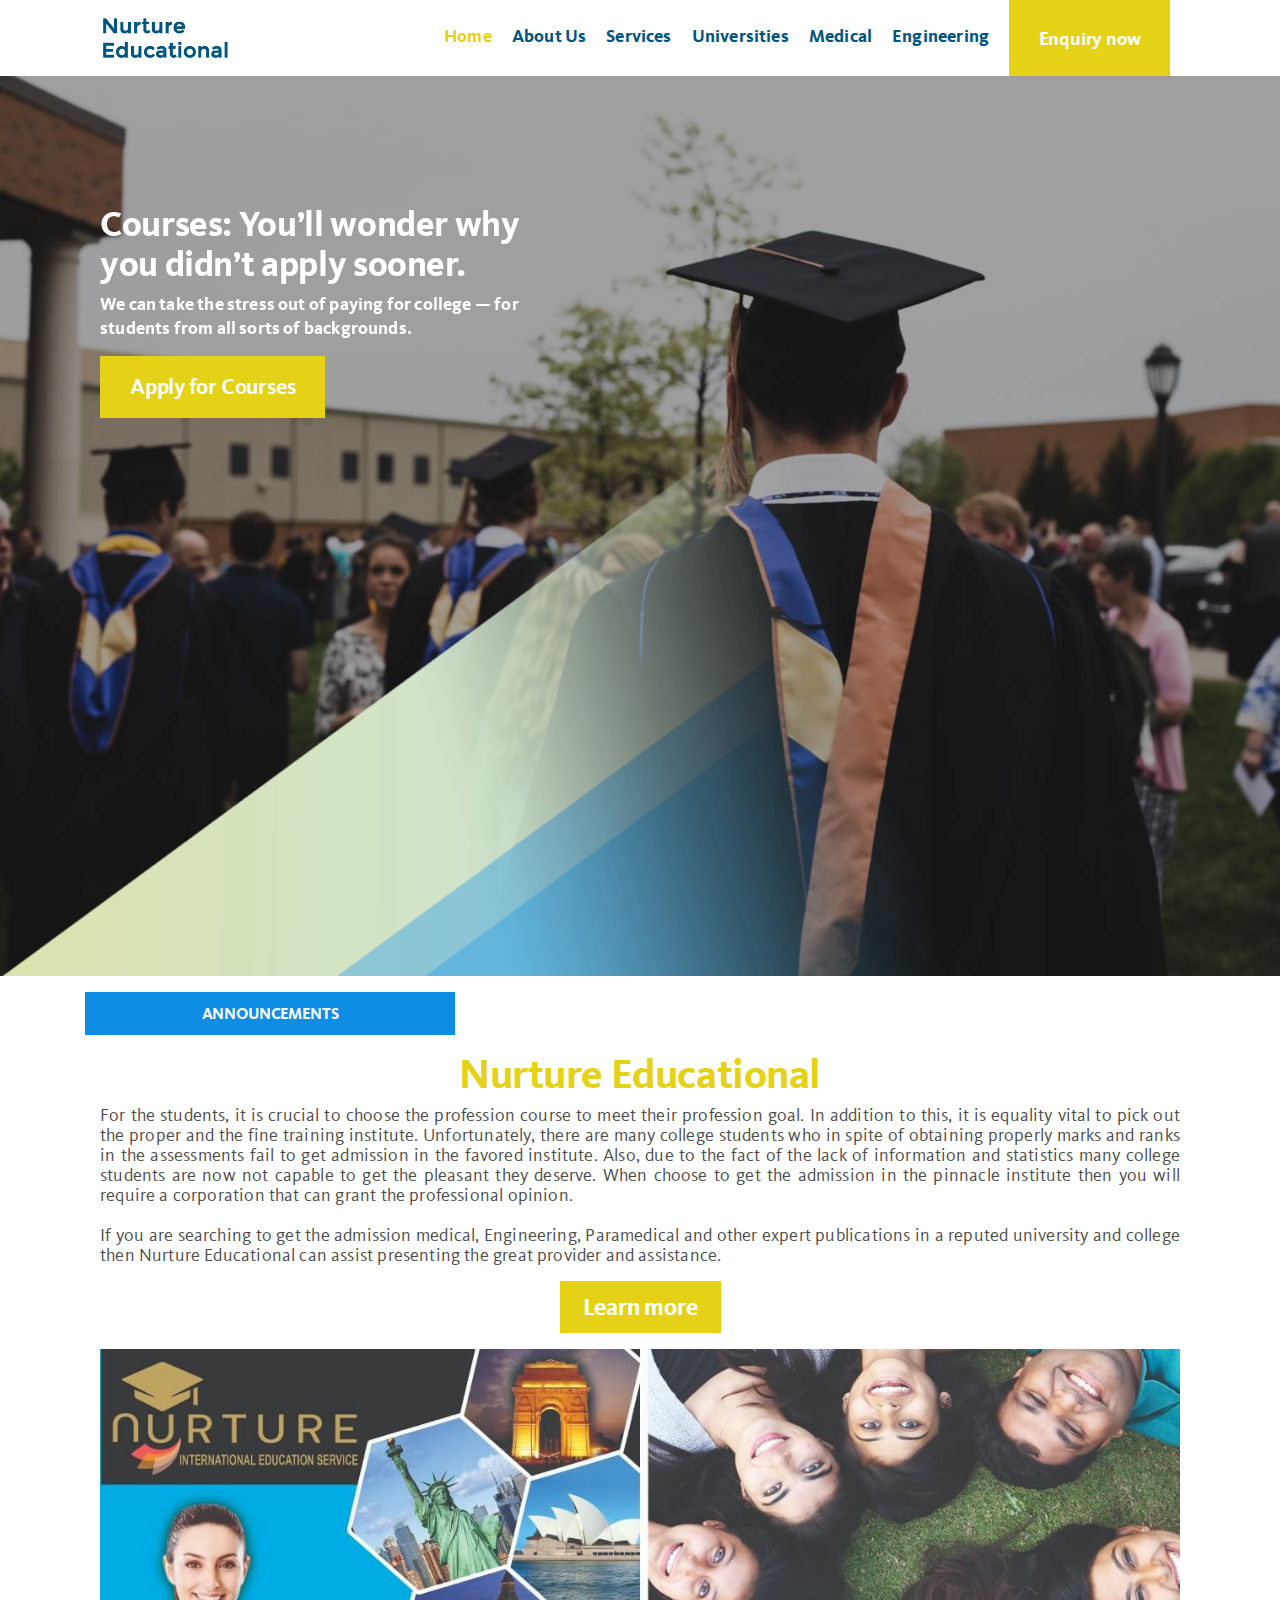
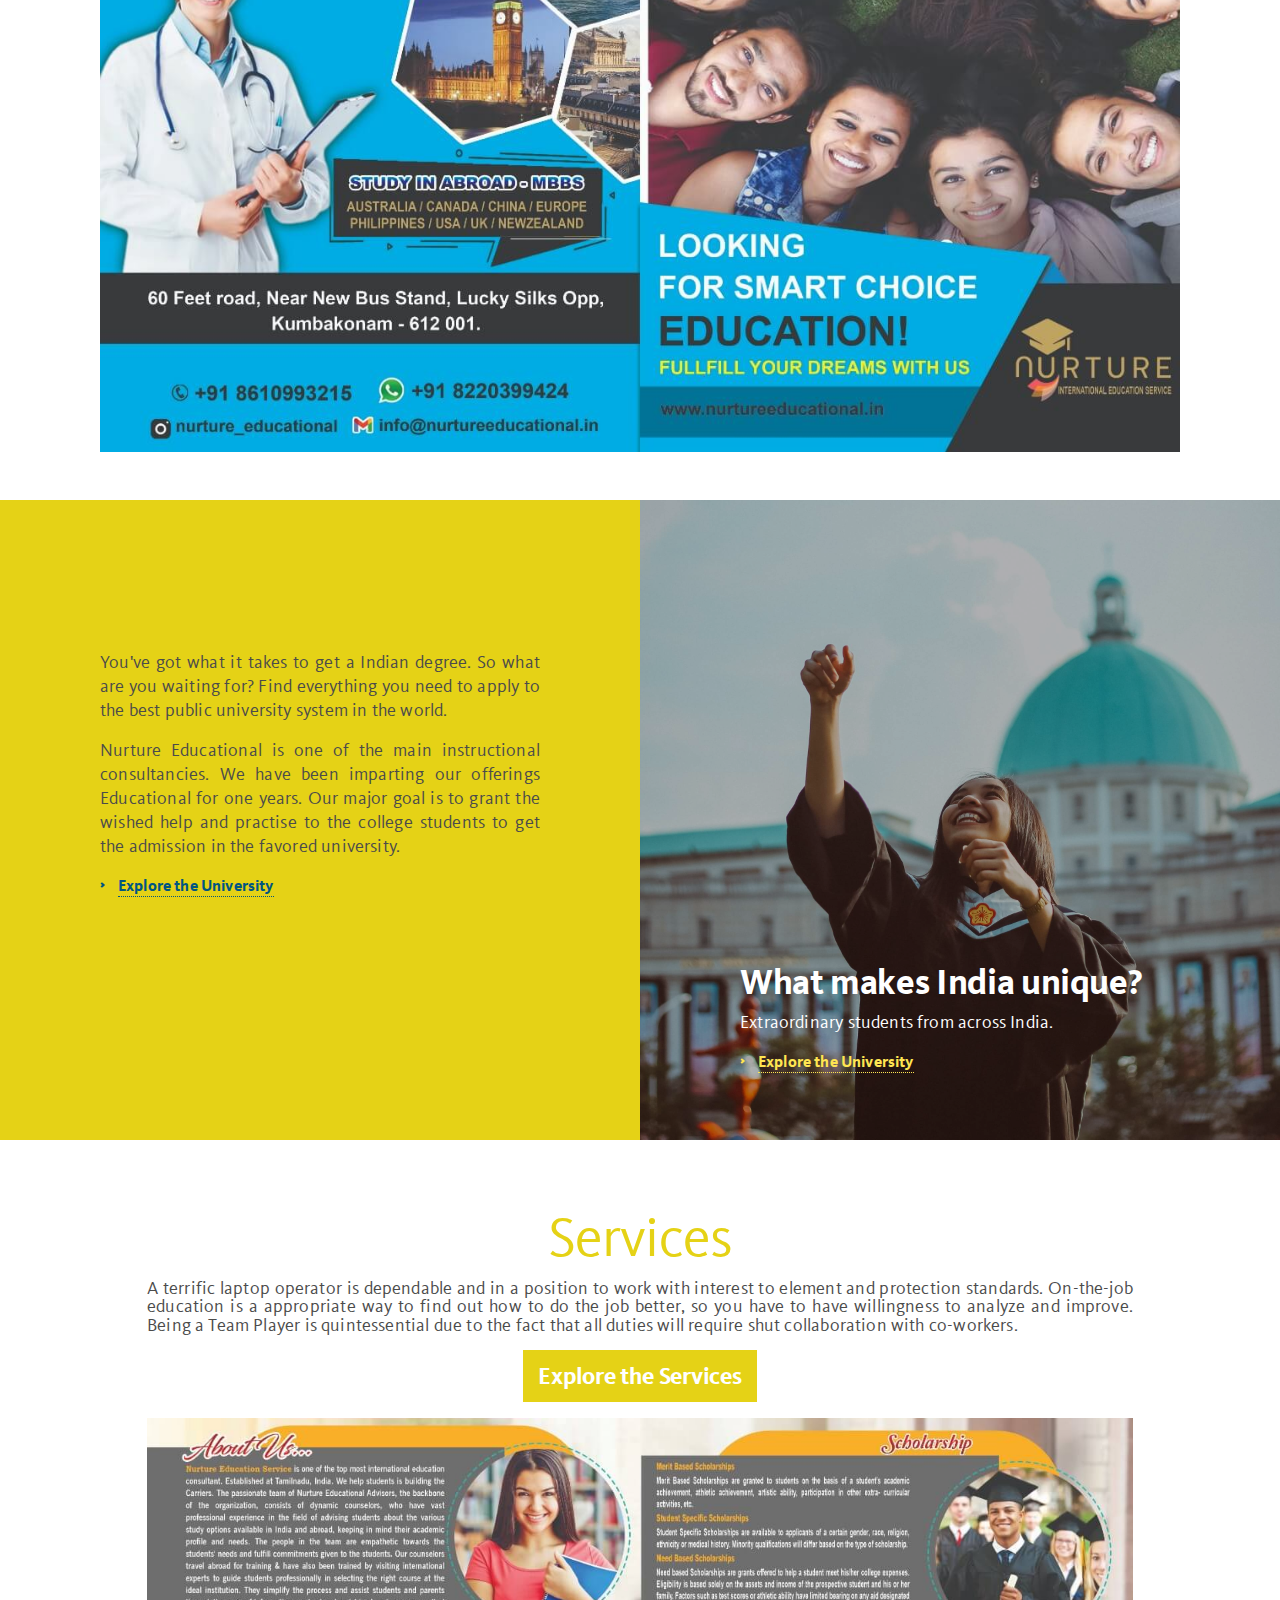
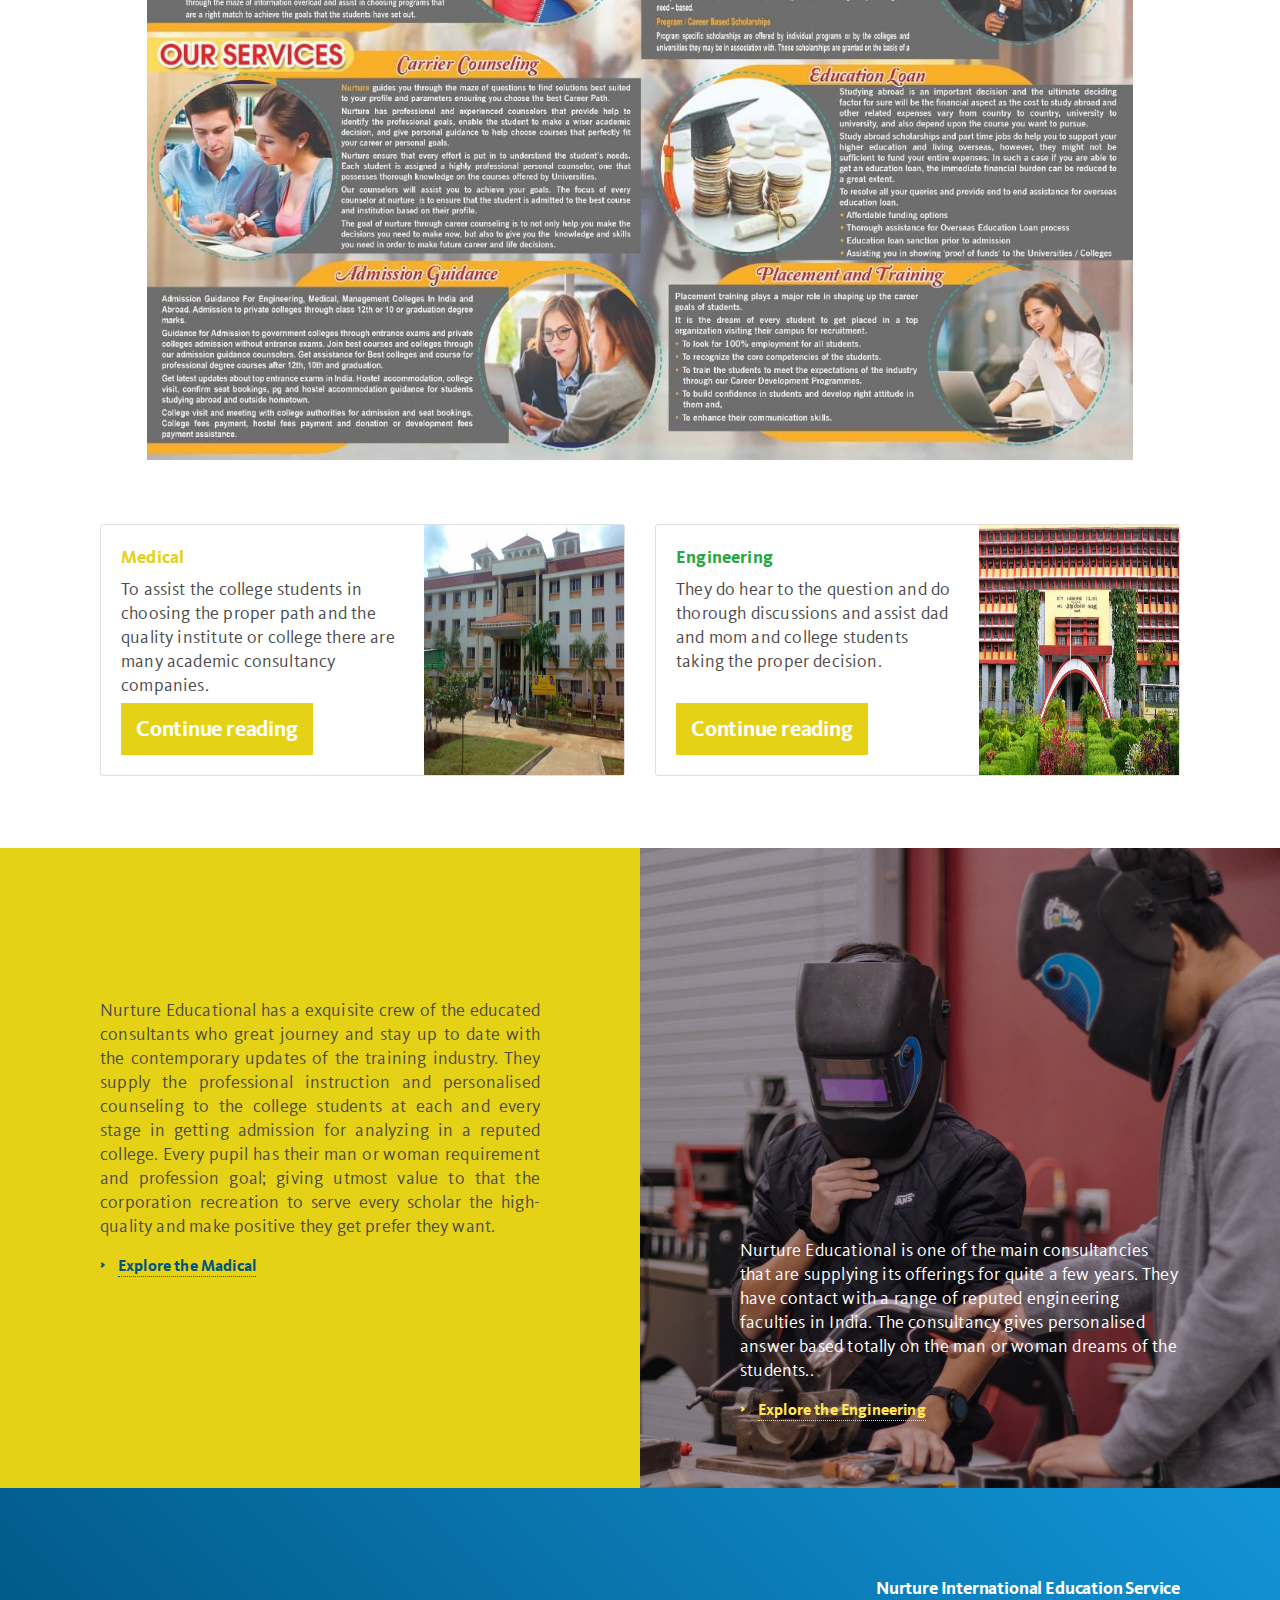
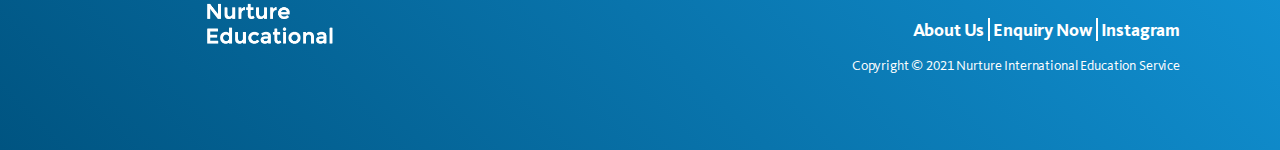
==== commit 45e89074: "chore: Announcements" ====
--- a/index.html
+++ b/index.html
@@ -245,9 +245,28 @@
       </div>
     </div>
   </div>
+  <section class="pt-2" style="background: #fff;">
+    <div class="container mt-2">
+      <div class="row">
+        <div class="col-md-4" style="background: #0E8DE5;">
+          <h2 style="line-height: 35px;font-size: 16px;color: #fff;height: 100%;display: flex;align-items: center;justify-content: center;box-sizing: border-box;text-transform: uppercase;">
+              Announcements
+          </h2>
+        </div>
+        <div class="col-md-8">
+          <marquee scrolldelay="150" scrollamount="5" onmouseover="stop();" onmouseout="start();">
+            <a href="javascript:void(0)" style="line-height: 35px;font-size: 16px;height: 100%;display: flex;align-items: center;justify-content: center;box-sizing: border-box;">
+              <img height="24" width="34" src="./resources/favicons/blinking_new.gif" alt="">
+              <strong style="font-size: 14px;color: #E5D216;"> Direct Engineering Admission in TOP Deemed Universities in Chennai 2021</strong>
+            </a>
+          </marquee>
+        </div>
+      </div>
+    </div>
+  </section>
   <script src="./resources/js/carousel.min.js" type="text/javascript"></script>
   <div class="container-hybrid">
-    <div class="tile-group index-blocks pt-5 pb-5" style="background: #fff !important;">
+    <div class="tile-group index-blocks pt-3 pb-5" style="background: #fff !important;">
       <div class="container text-center">
         <h1 class="cover-heading" style="color: #E5D216;">Nurture Educational</h1>
         <p class="lead" style="text-align: justify;font-size: 1.1rem;line-height: 1.25rem;letter-spacing: .01em;">
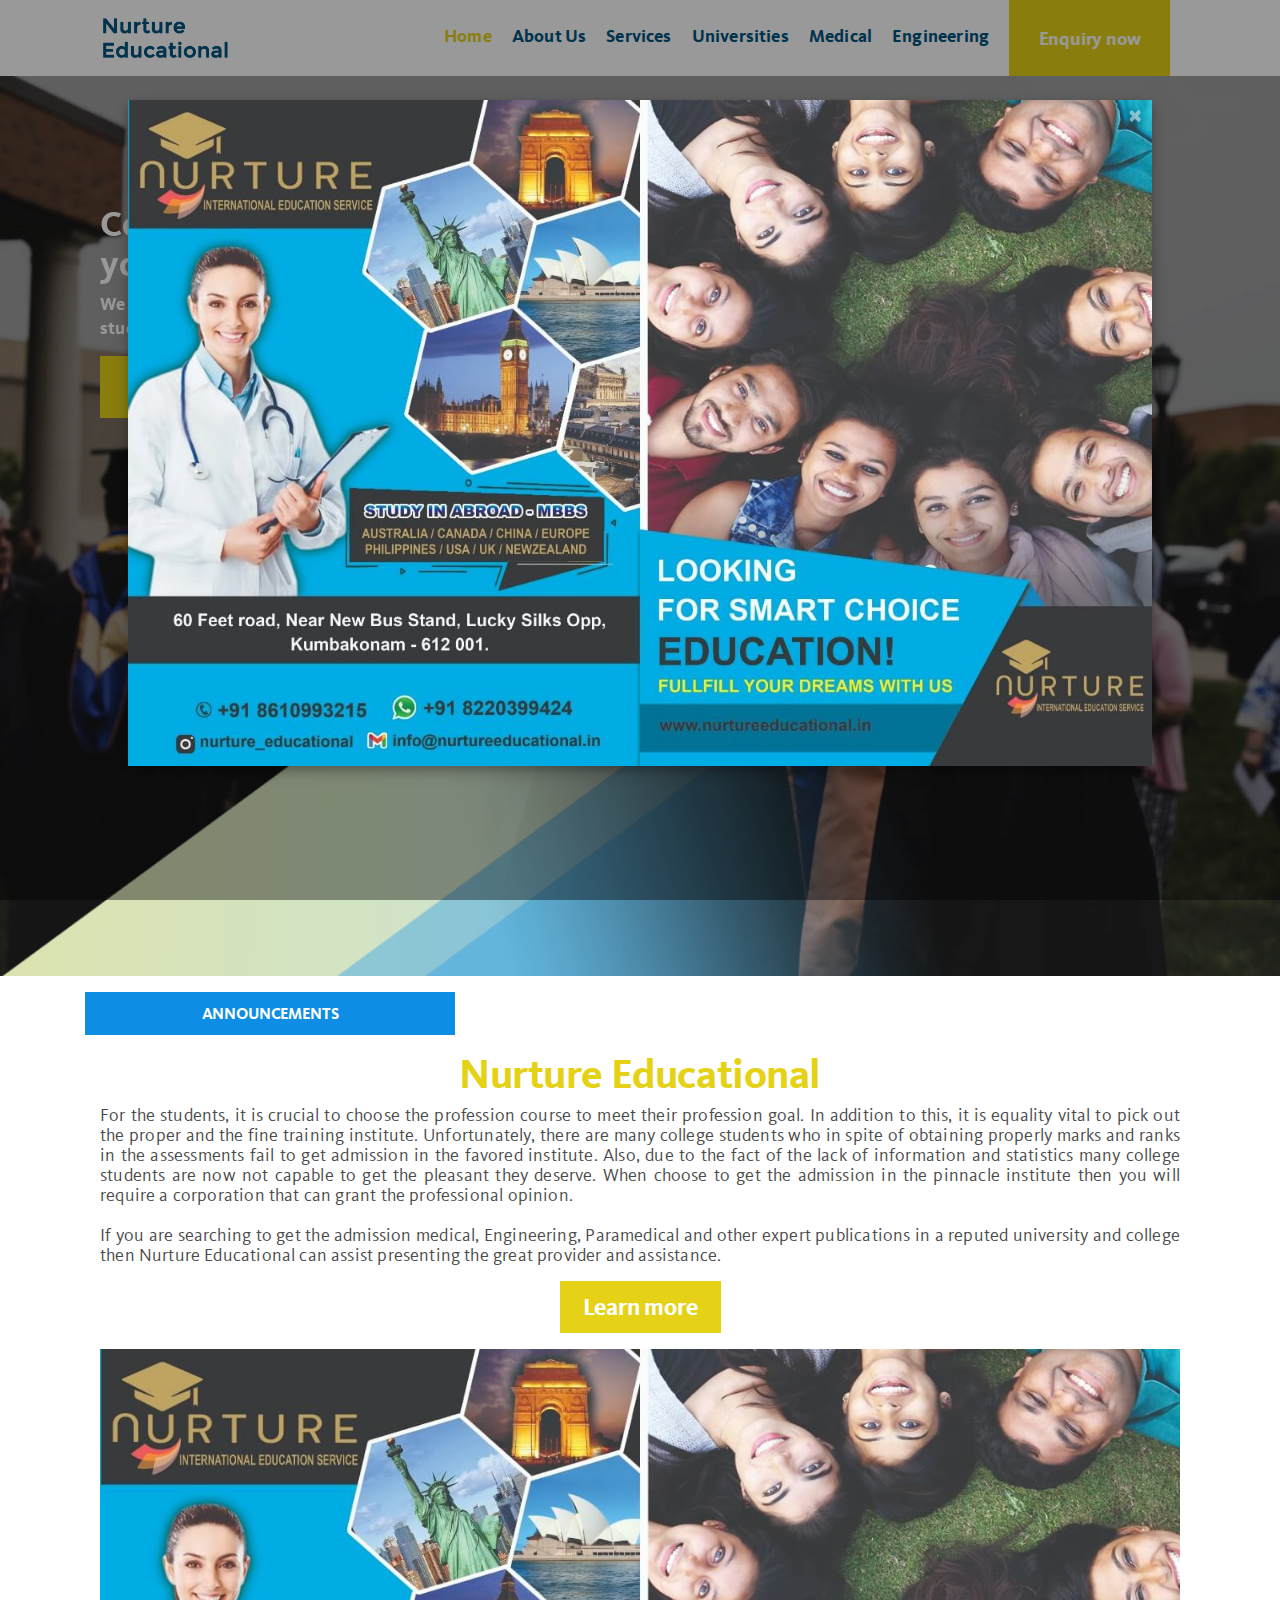
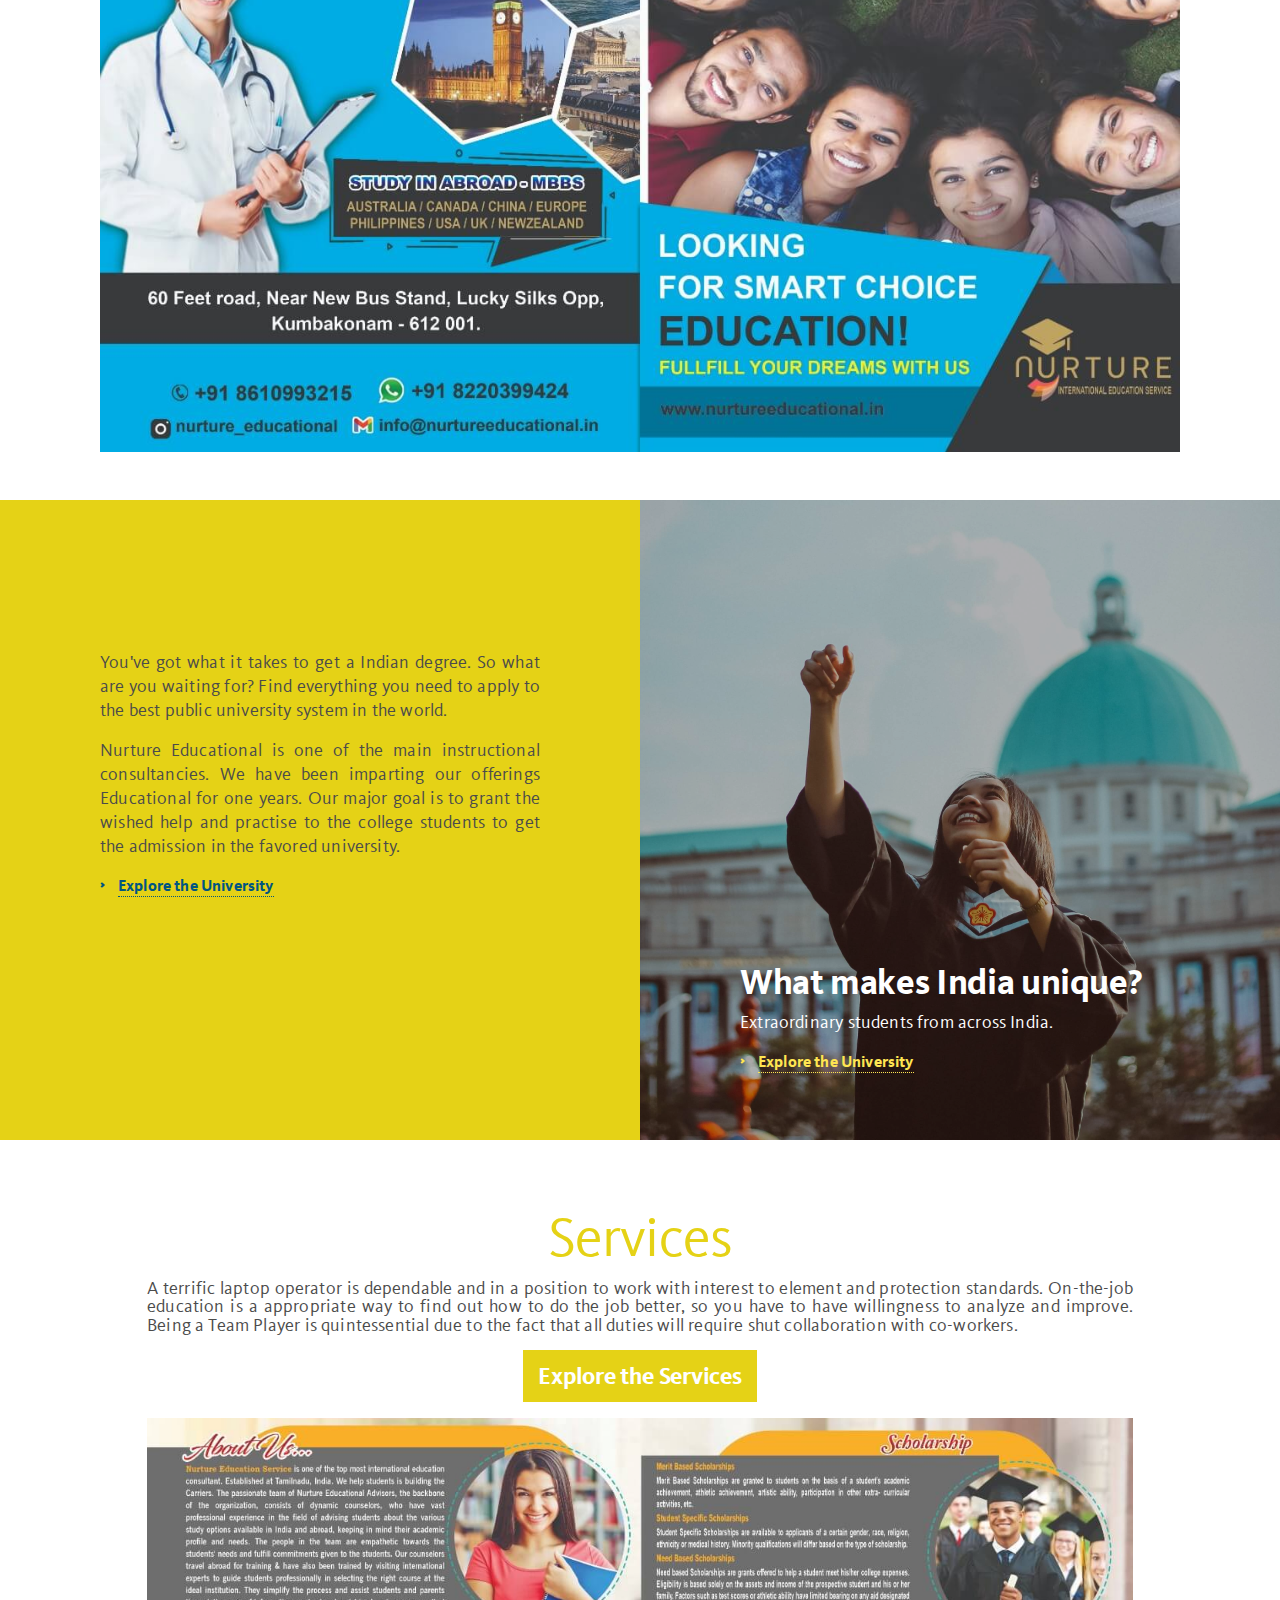
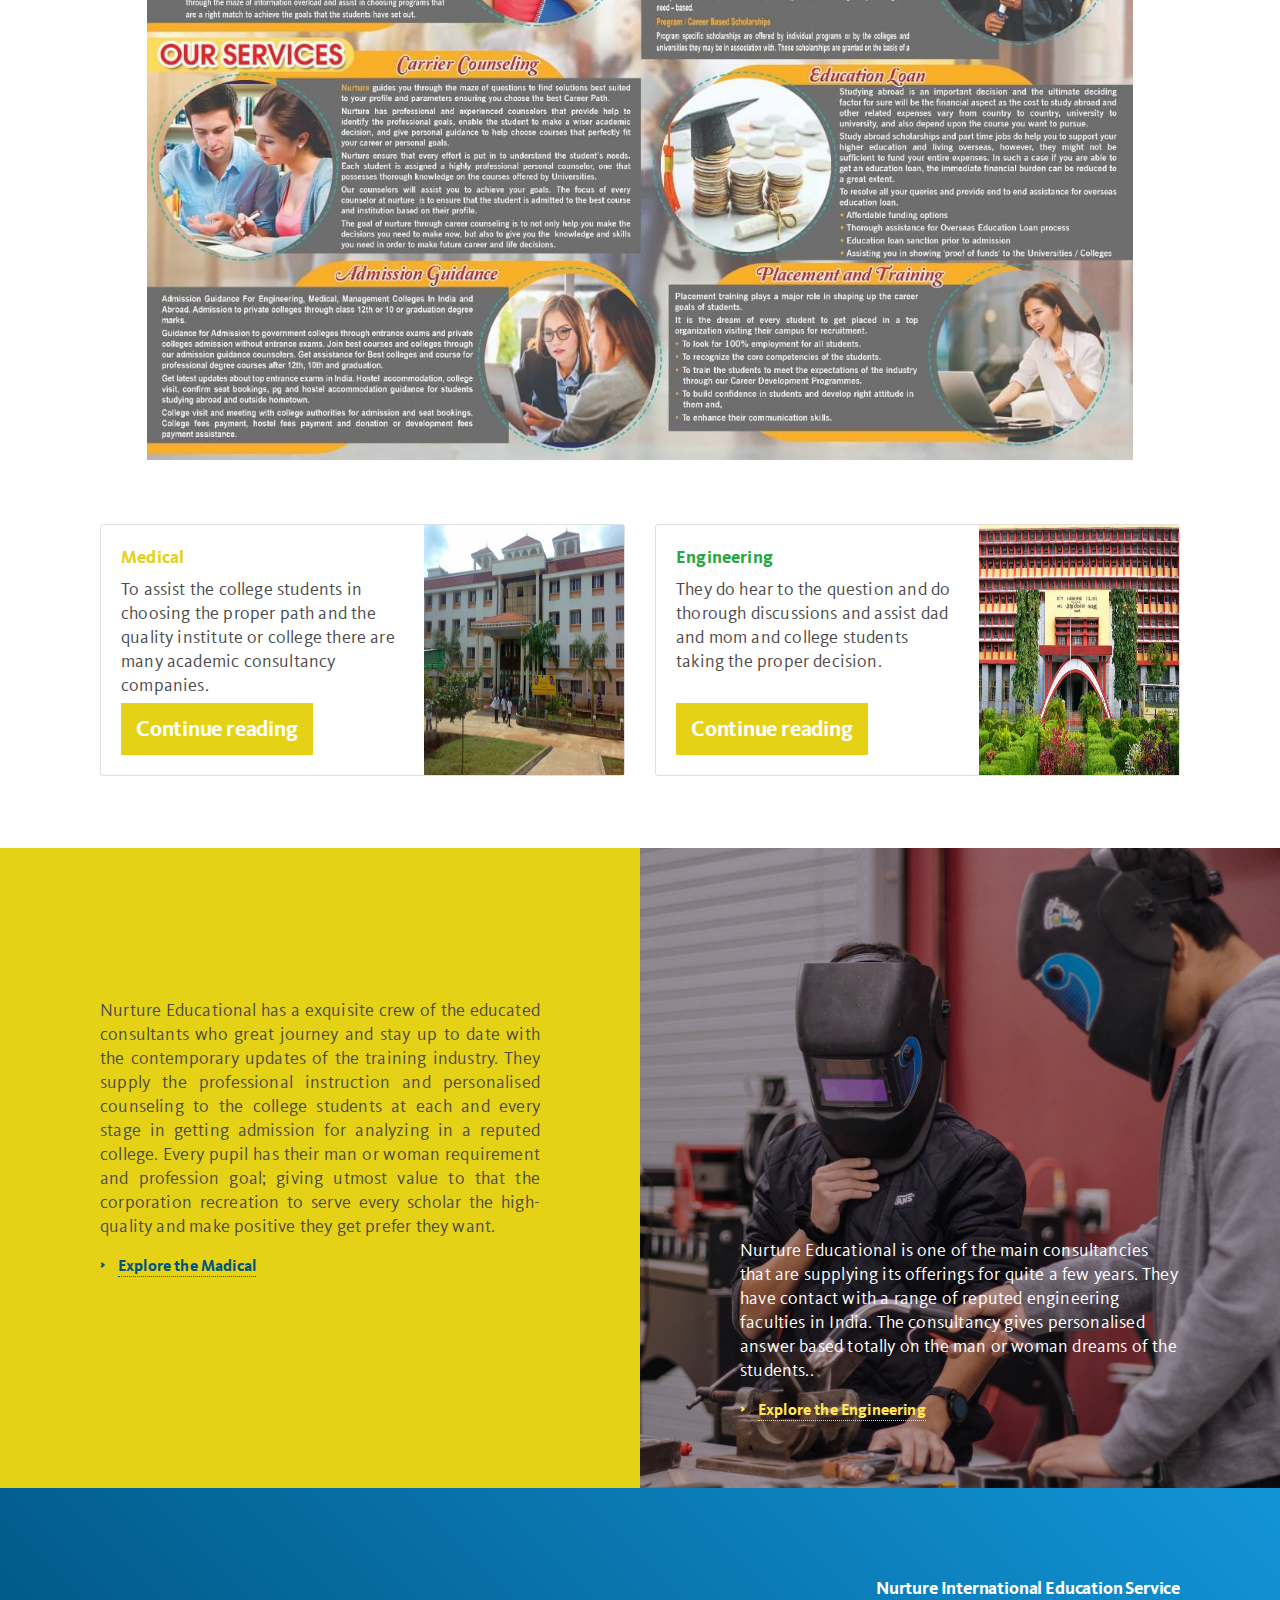
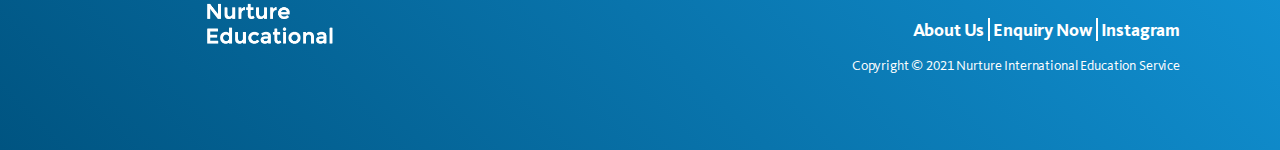
==== commit 668375f7: "popup setup" ====
--- a/index.html
+++ b/index.html
@@ -404,6 +404,79 @@
       </div>
     </div>
   </footer>
+  <!--Popup Start-->
+  <style>
+    .modal {
+      display: none; 
+      position: fixed; 
+      z-index: 1; 
+      padding-top: 100px; 
+      left: 0;
+      top: 0;
+      width: 100%; 
+      height: 100%; 
+      overflow: auto; 
+      background-color: rgb(0,0,0); 
+      background-color: rgba(0,0,0,0.4); 
+      z-index: 999999999;
+      border: none;
+    }
+    .modal-content {
+      position: relative;
+      background-color: #fefefe;
+      margin: auto;
+      padding: 0;
+      border: 1px solid #888;
+      width: 80%;
+      border: none;
+      box-shadow: 0 4px 8px 0 rgba(0,0,0,0.2),0 6px 20px 0 rgba(0,0,0,0.19);
+      -webkit-animation-name: animatetop;
+      -webkit-animation-duration: 0.4s;
+      animation-name: animatetop;
+      animation-duration: 0.4s
+    }
+    @-webkit-keyframes animatetop {
+      from {top:-300px; opacity:0} 
+      to {top:0; opacity:1}
+    }
+    @keyframes animatetop {
+      from {top:-300px; opacity:0}
+      to {top:0; opacity:1}
+    }
+    .close {
+      color: #fff;
+      right: 10px;
+      font-size: 28px;
+      font-weight: bold;
+      position: absolute;
+    }
+    .close:hover,
+    .close:focus {
+      color: #f1f1f1;
+      text-decoration: none;
+      cursor: pointer;
+    }
+  </style>
+  <div id="myModal" class="modal">
+    <div class="modal-content">
+      <span class="close">&times;</span>
+      <img src="./resources/images/home_banner.jpeg" alt="">
+    </div>
+  </div>
+  <script>
+    var modal = document.getElementById("myModal");
+    var span = document.getElementsByClassName("close")[0];
+    modal.style.display = "block";
+    span.onclick = function() {
+      modal.style.display = "none";
+    }
+    window.onclick = function(event) {
+      if (event.target == modal) {
+        modal.style.display = "none";
+      }
+    }
+  </script>
+  <!--/Popup Start-->
   <script src="//code.tidio.co/jzjrm4hx73b2ydbsxrsjcyszu1omzk9v.js" async></script>
   <script src="./resources/js/script.min.js" type="text/javascript"></script>
   <script src="./resources/js/app.min.js" type="text/javascript"></script>
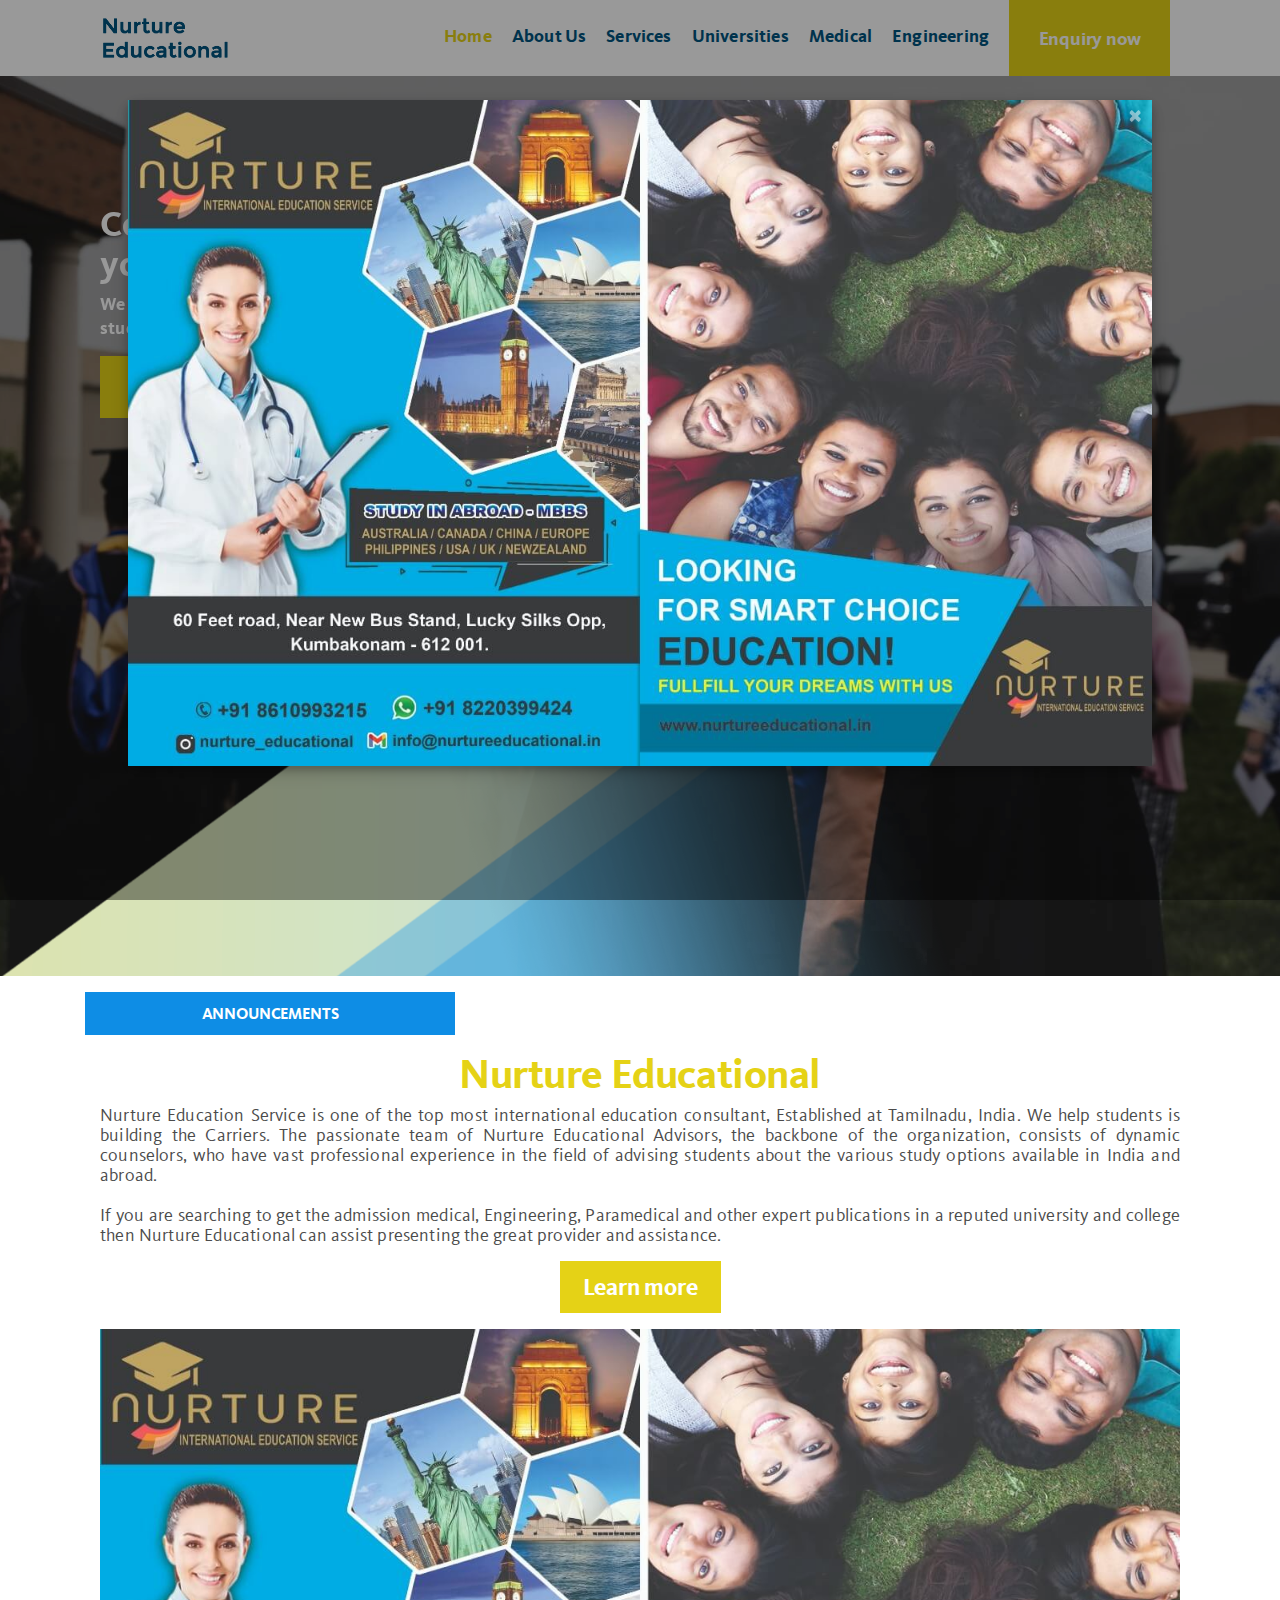
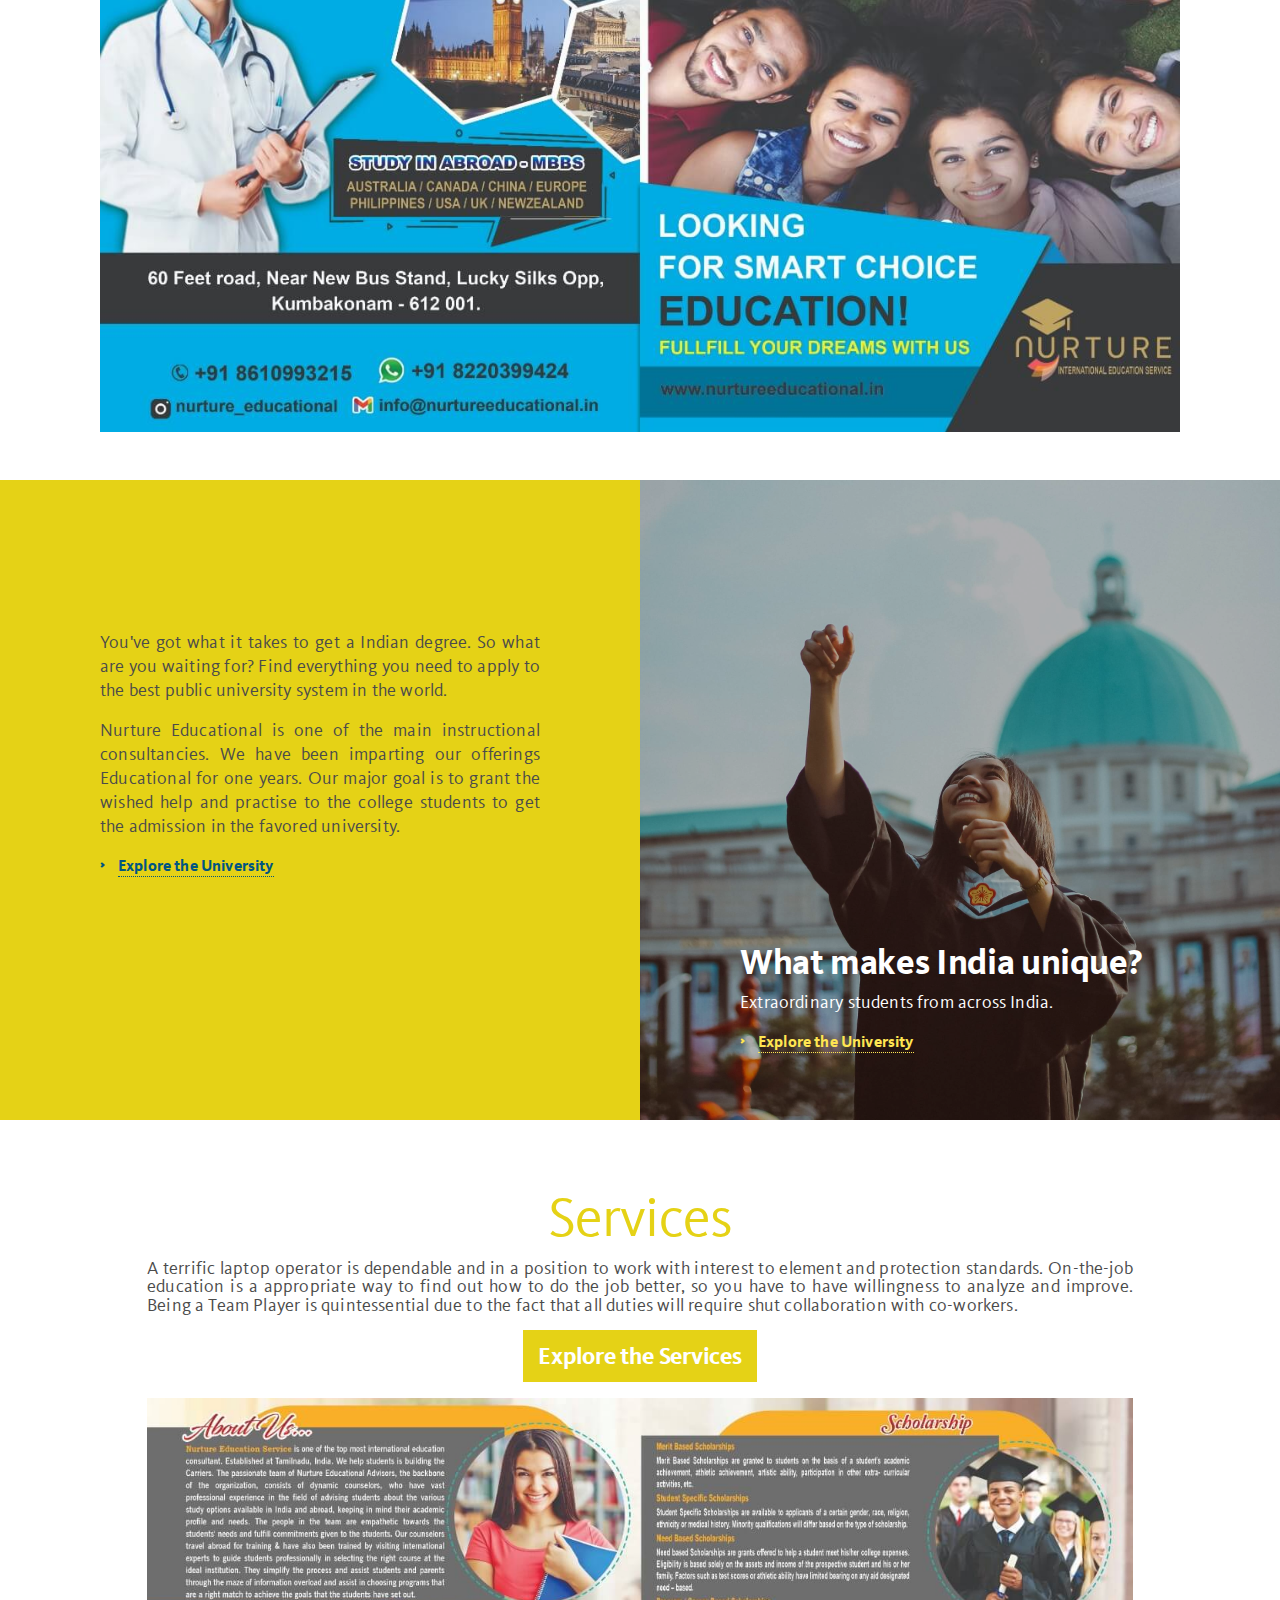
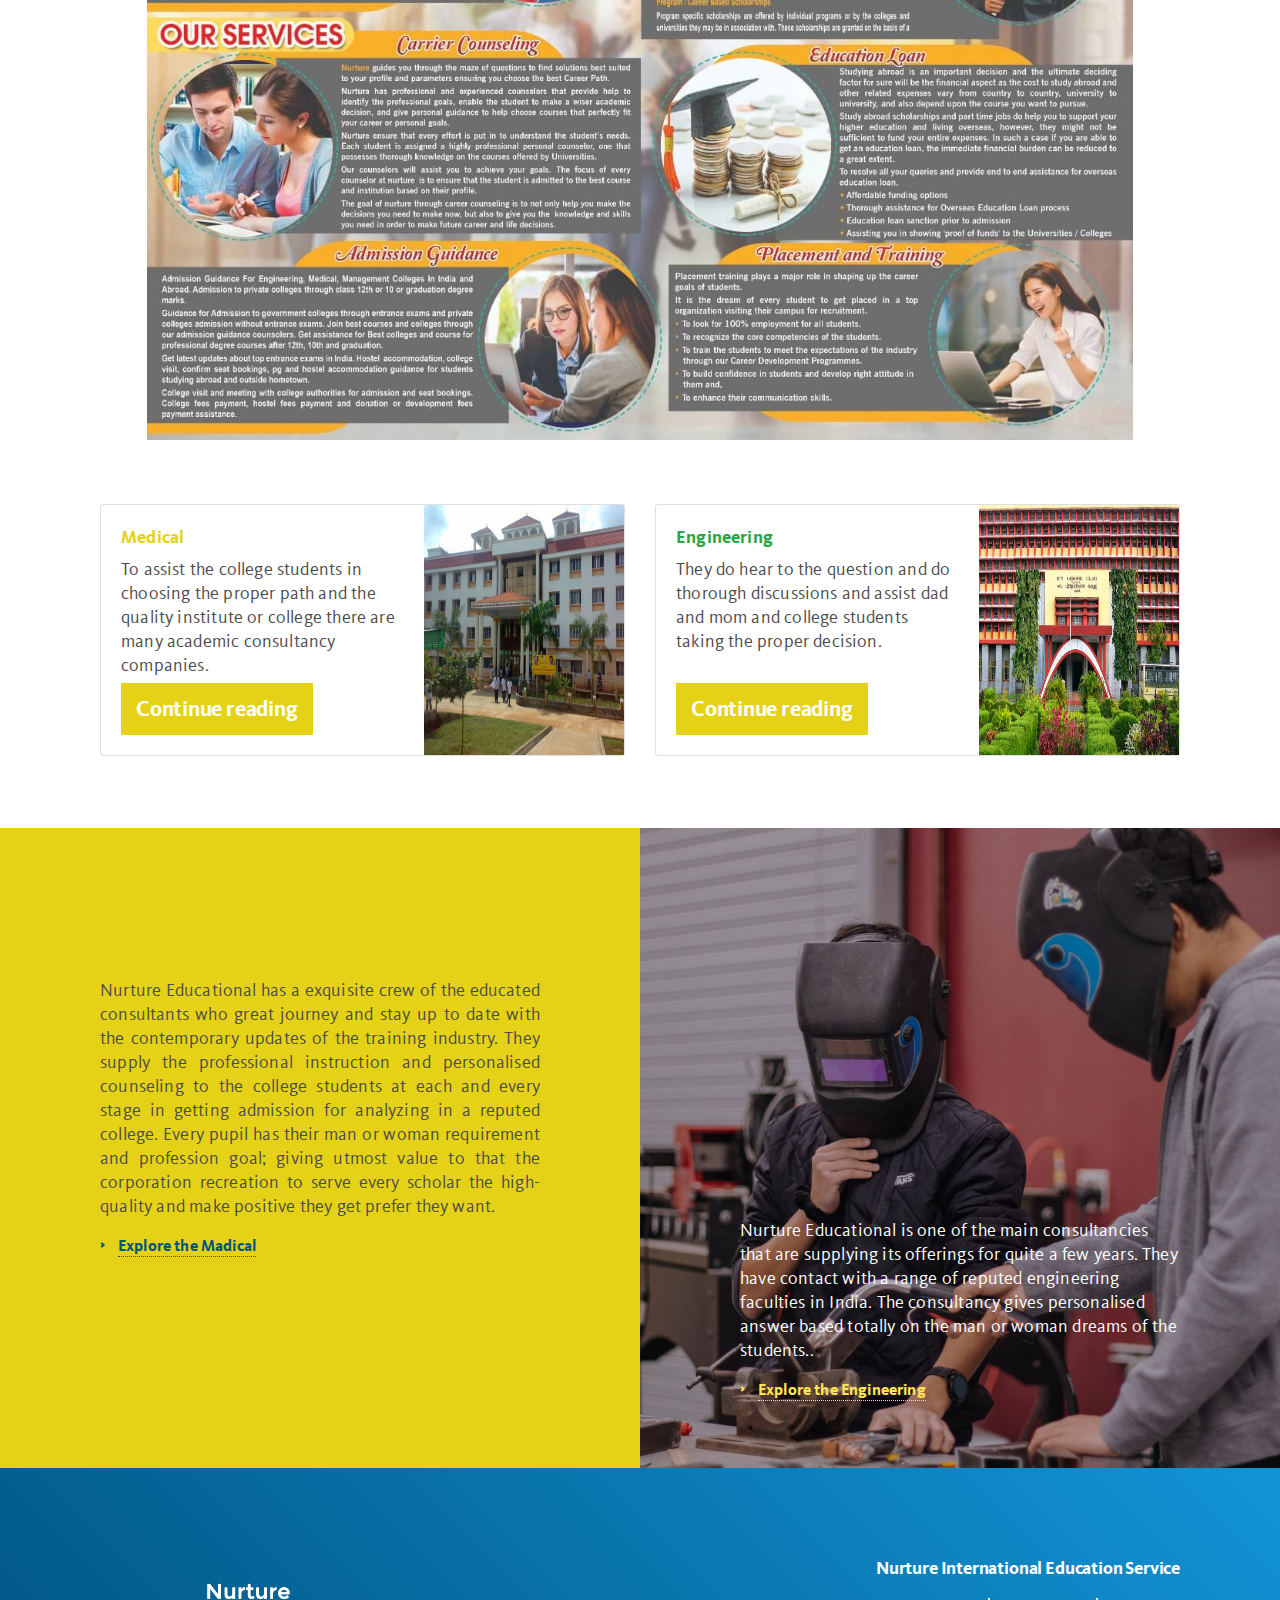
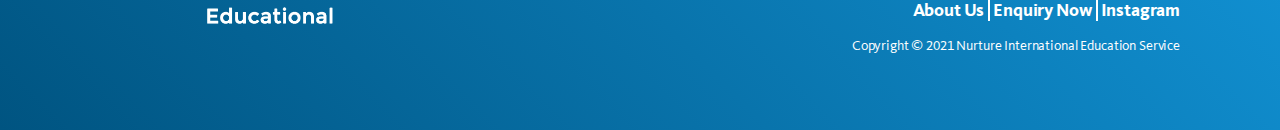
==== commit ef40e0ce: "update service page" ====
--- a/index.html
+++ b/index.html
@@ -270,7 +270,7 @@
       <div class="container text-center">
         <h1 class="cover-heading" style="color: #E5D216;">Nurture Educational</h1>
         <p class="lead" style="text-align: justify;font-size: 1.1rem;line-height: 1.25rem;letter-spacing: .01em;">
-          For the students, it is crucial to choose the profession course to meet their profession goal. In addition to this, it is equality vital to pick out the proper and the fine training institute. Unfortunately, there are many college students who in spite of obtaining properly marks and ranks in the assessments fail to get admission in the favored institute. Also, due to the fact of the lack of information and statistics many college students are now not capable to get the pleasant they deserve. When choose to get the admission in the pinnacle institute then you will require a corporation that can grant the professional opinion. <br><br>
+          Nurture Education Service is one of the top most international education consultant, Established at Tamilnadu, India. We help students is building the Carriers. The passionate team of Nurture Educational Advisors, the backbone of the organization, consists of dynamic counselors, who have vast professional experience in the field of advising students about the various study options available in India and abroad. <br><br>
           If you are searching to get the admission medical, Engineering, Paramedical and other expert publications in a reputed university and college then Nurture Educational can assist presenting the great provider and assistance.
         </p>
         <p class="lead">
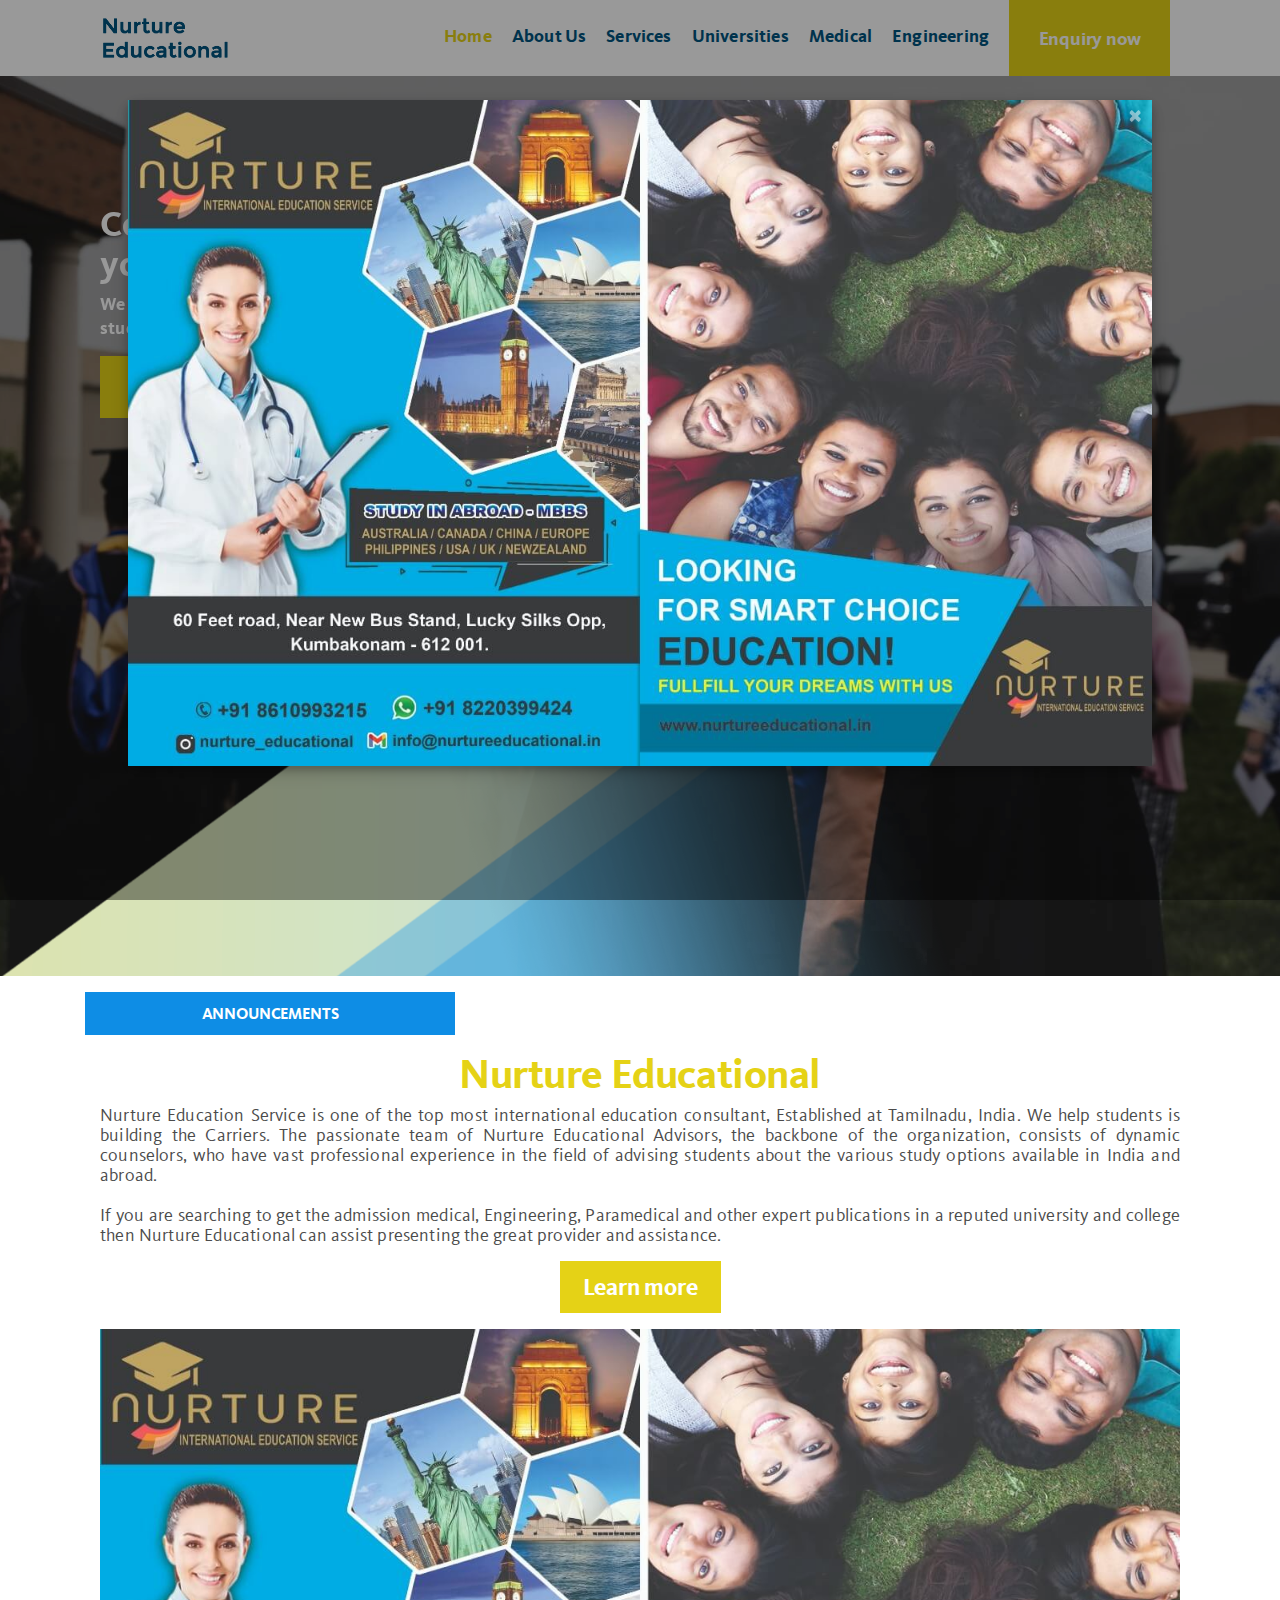
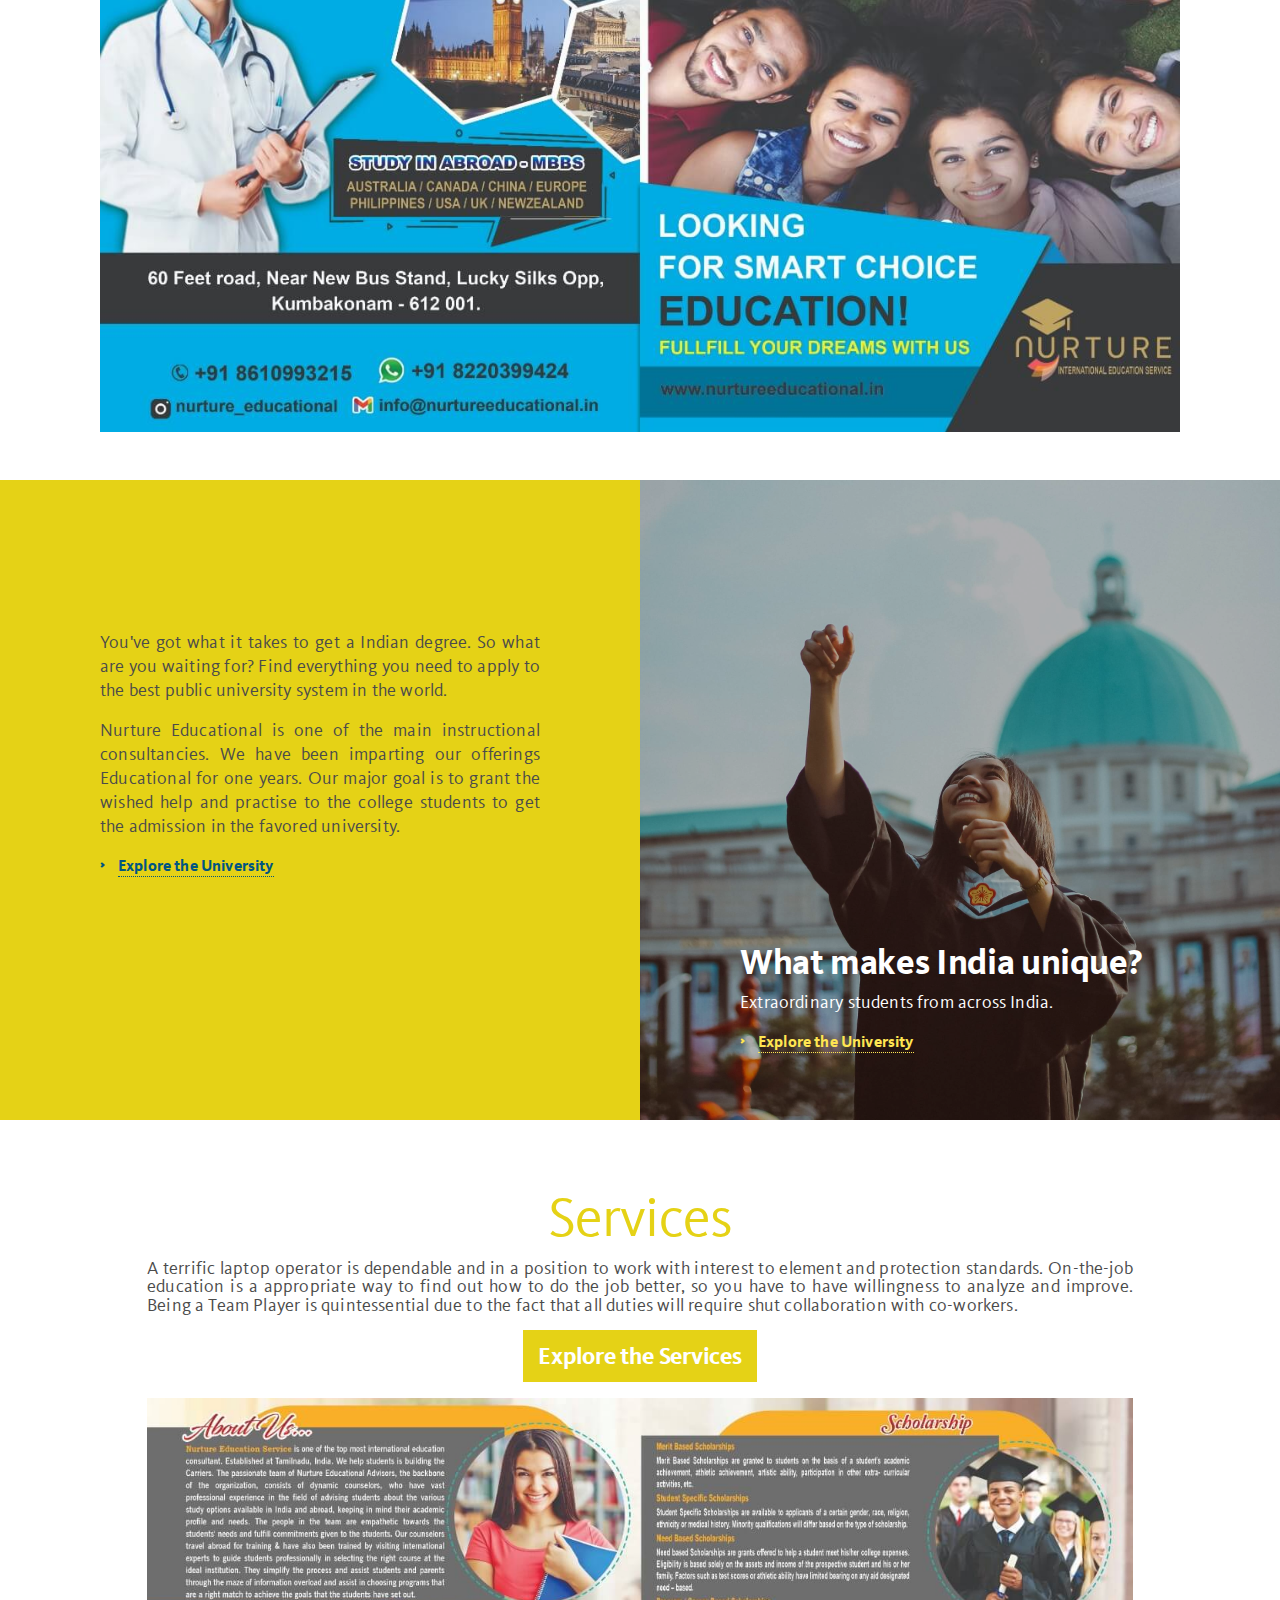
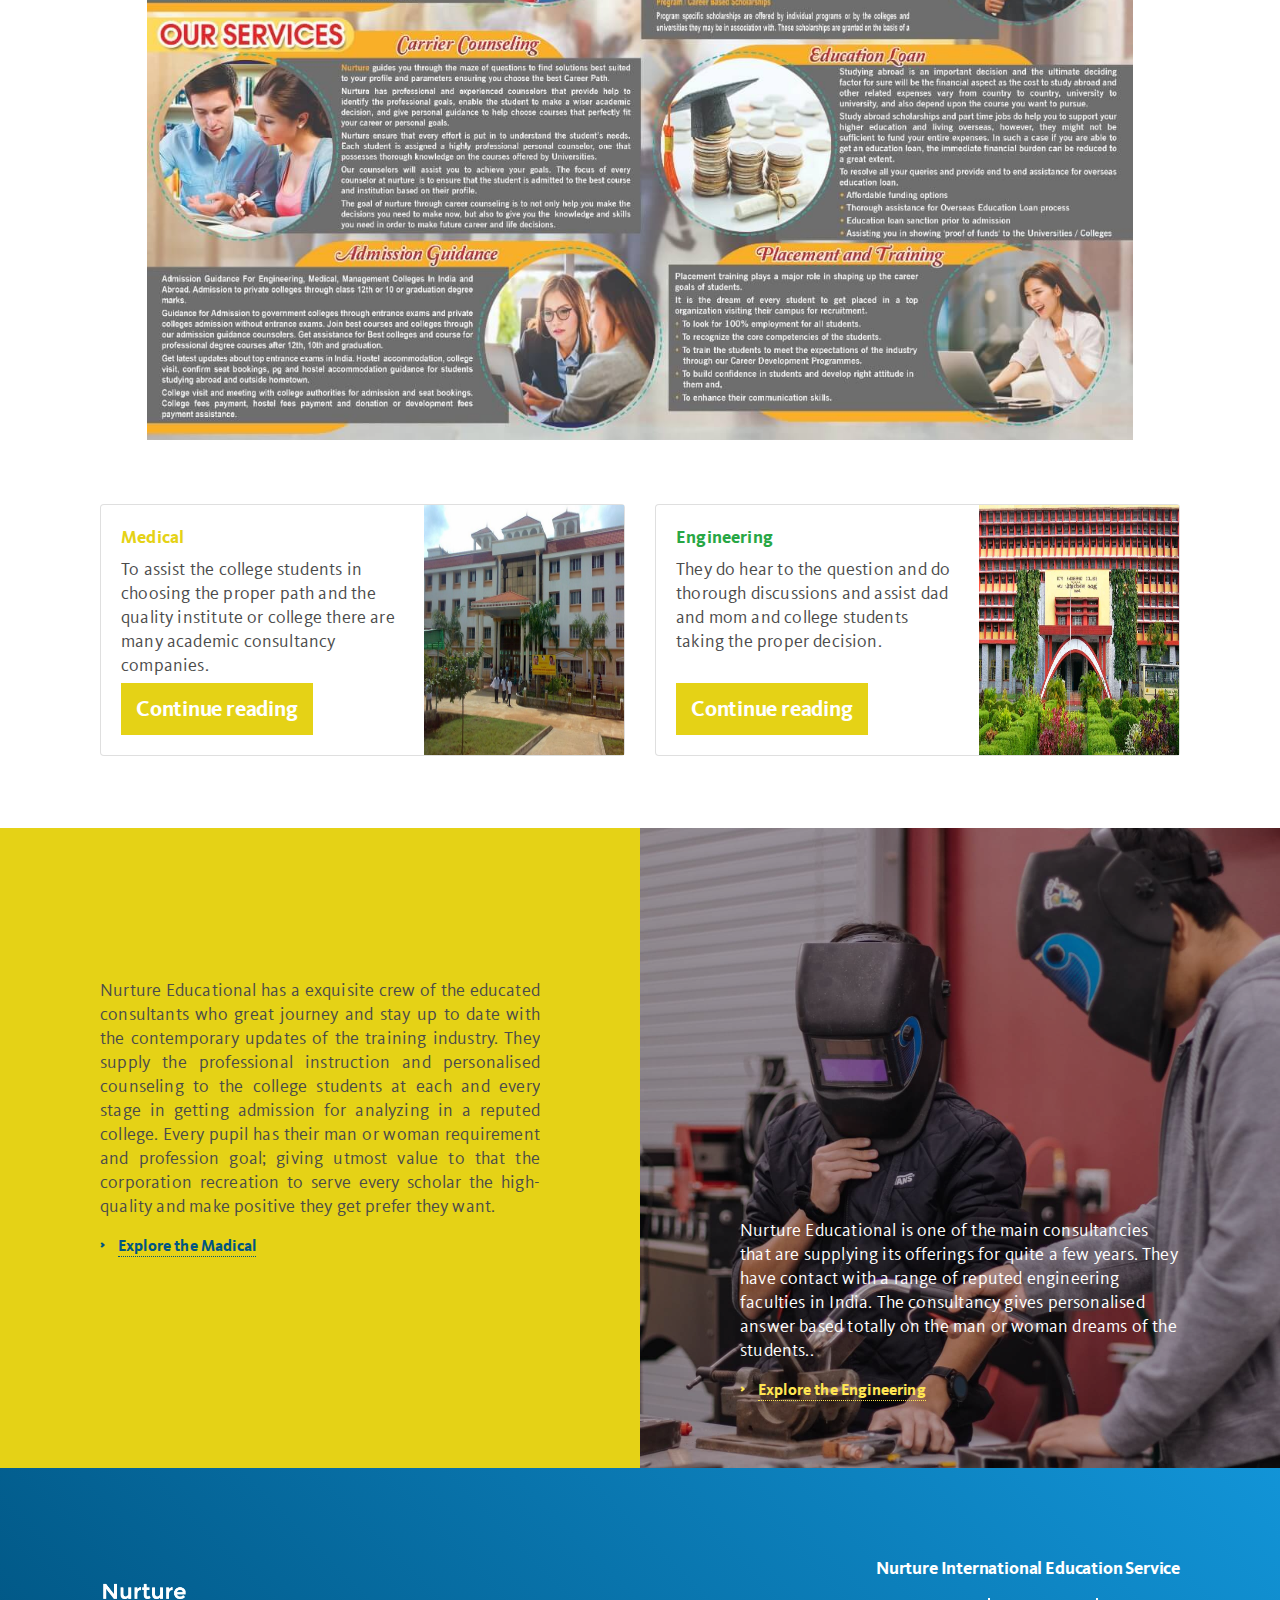
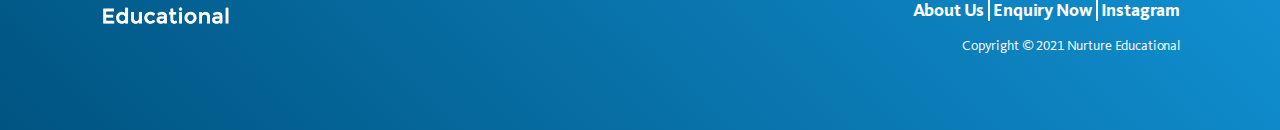
==== commit a2577fa3: "footer update" ====
--- a/index.html
+++ b/index.html
@@ -380,7 +380,7 @@
     <div class="container">
       <div class="row align-items-md-center">
         <div class="col-md-4">
-          <div class="footer-logo" style="justify-content: center;">
+          <div class="footer-logo">
               <a href="/">
                   <img id="Layer_1_footer" height="50" src="./resources/favicons/logo-white.png" alt="Nurture International Education Service" />
               </a>
@@ -396,7 +396,7 @@
               </div>
               <div class="footer-legal">
                 <p class="footer-copyright mb-0">
-                    Copyright © 2021 Nurture International Education Service
+                    Copyright © 2021 Nurture Educational
                 </p>
               </div>
           </div>
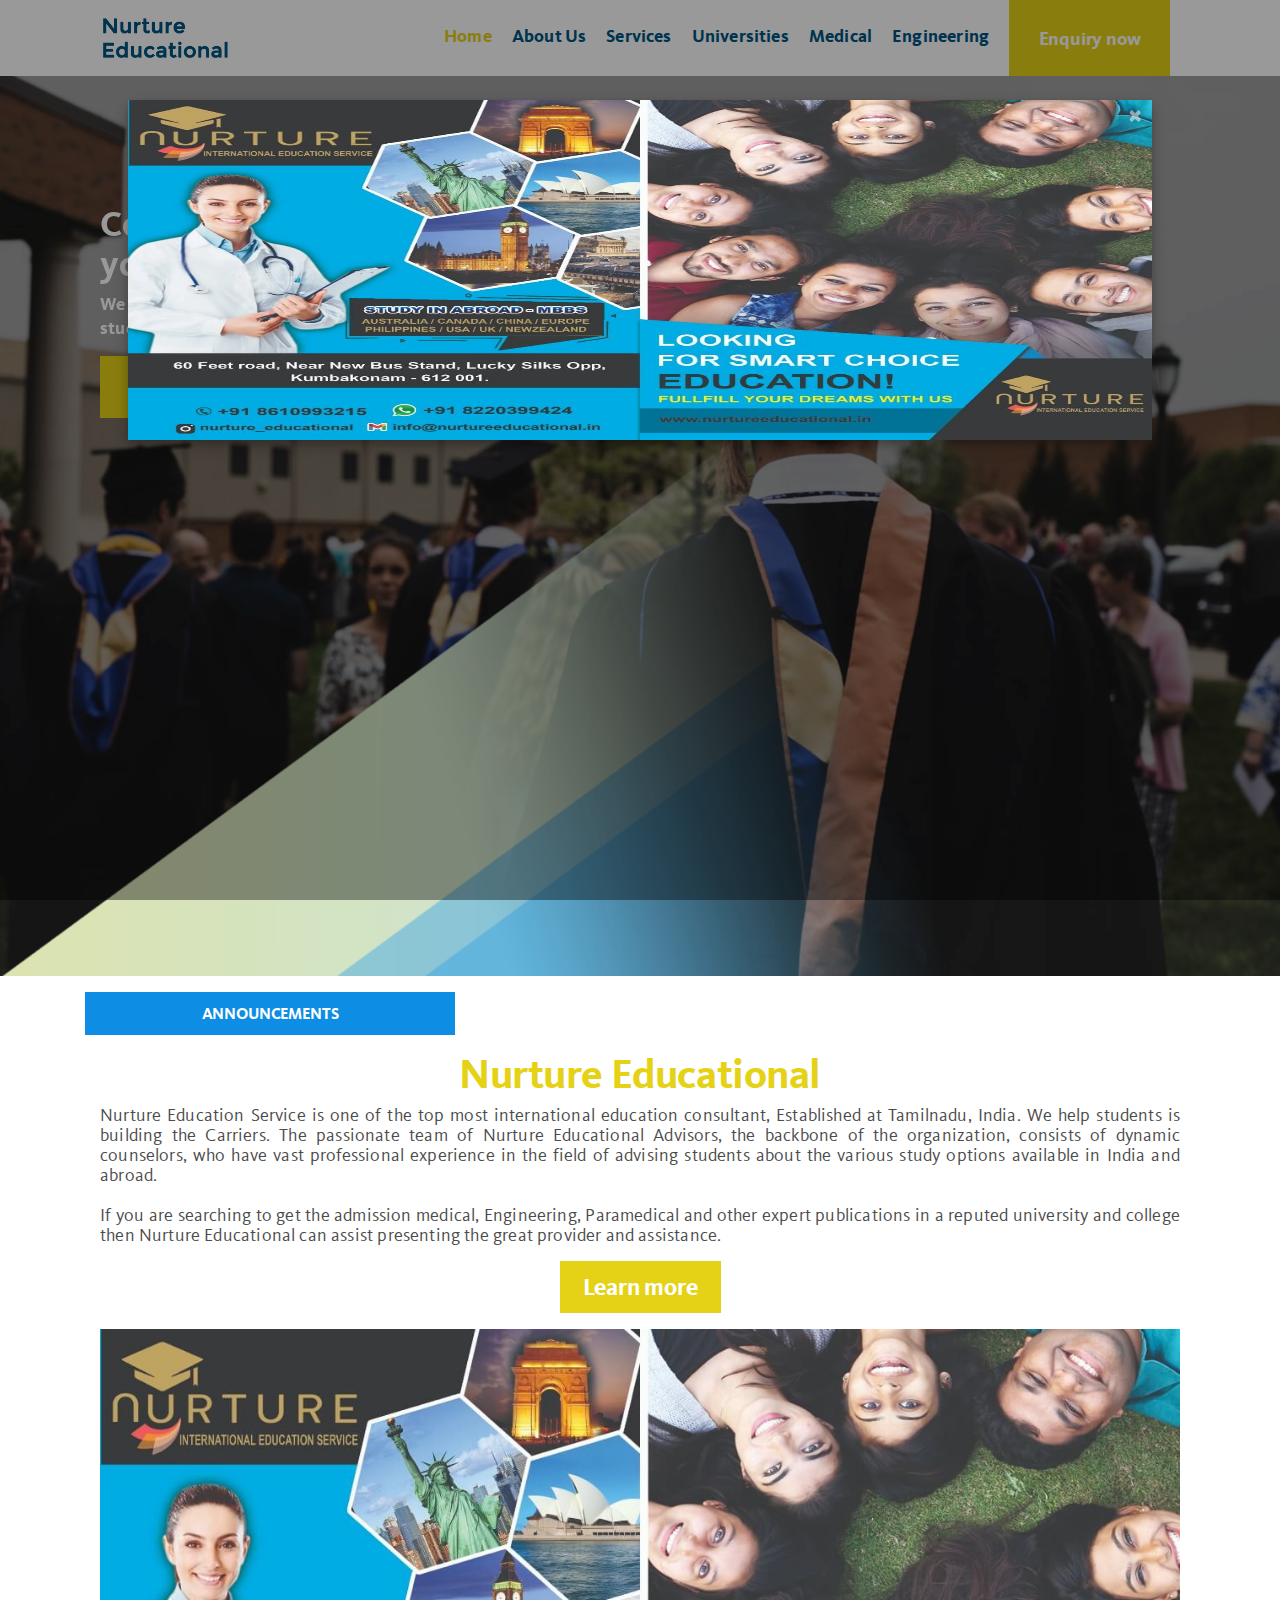
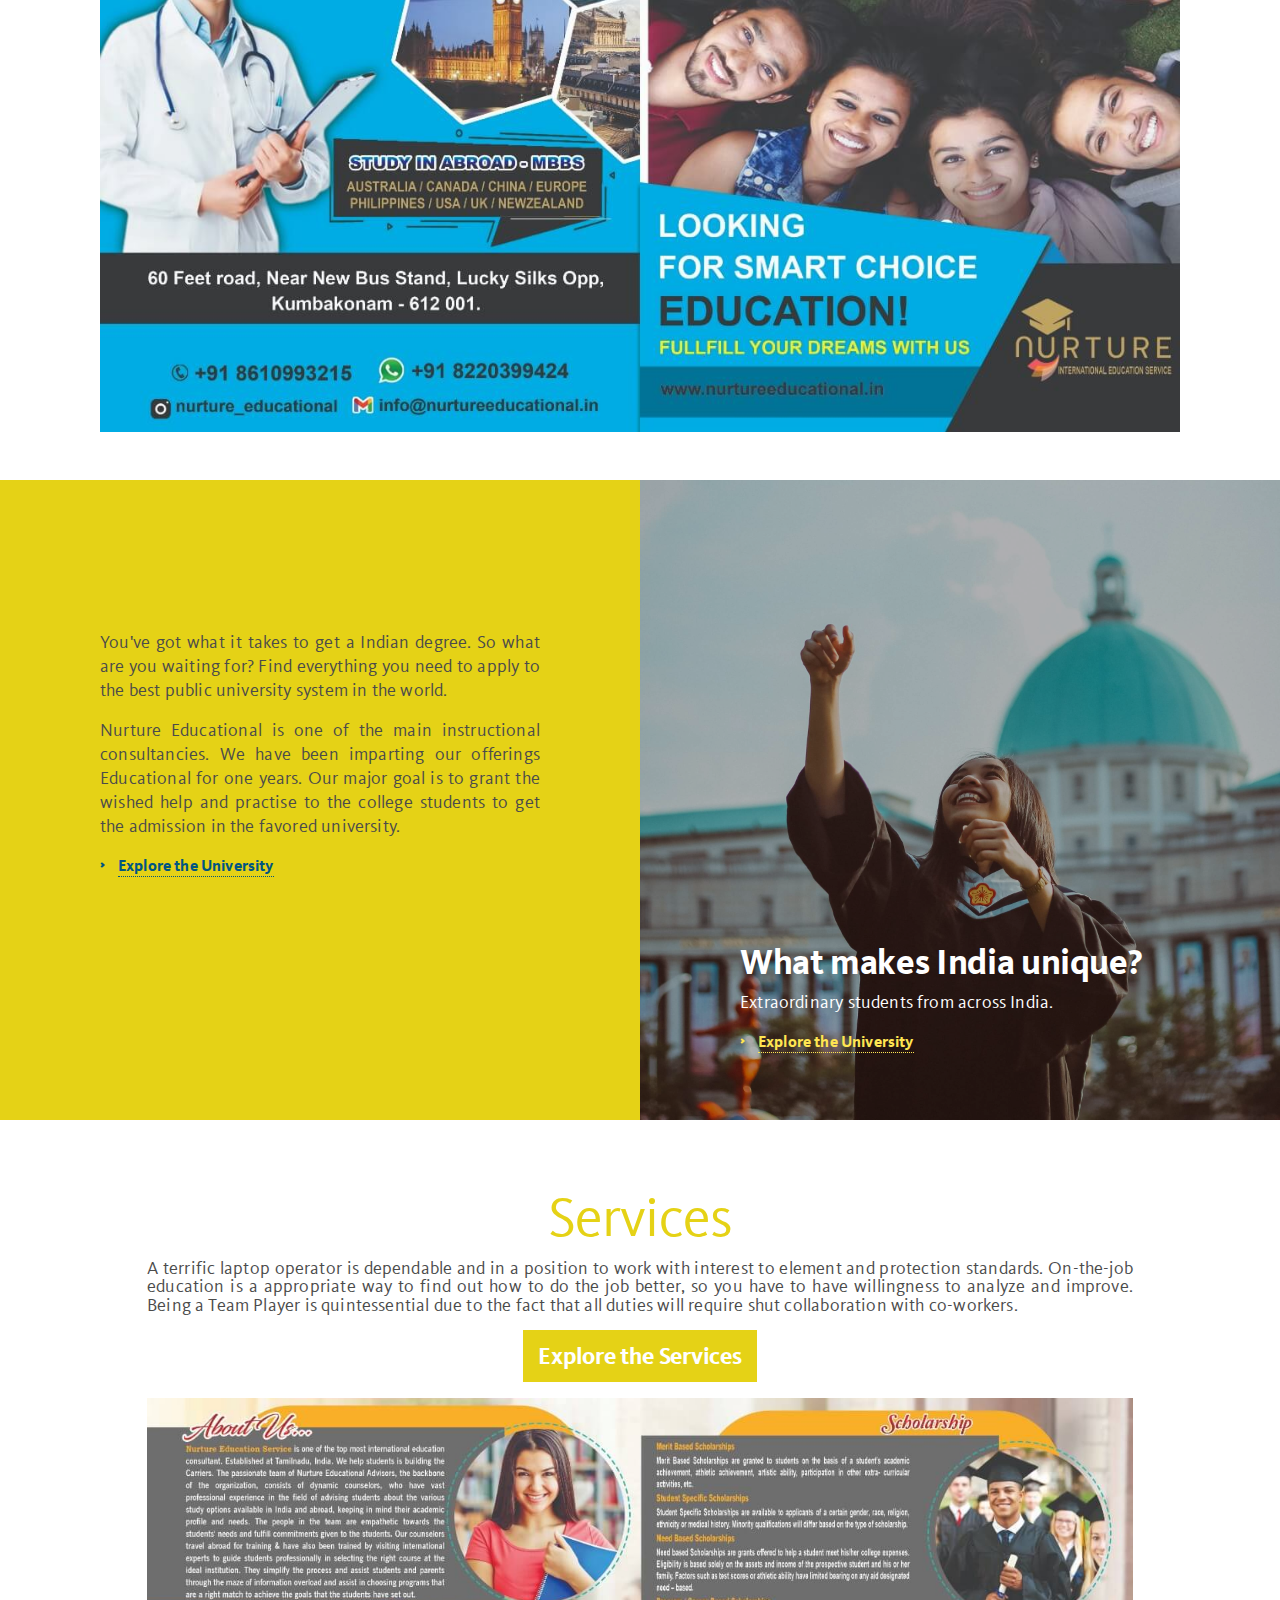
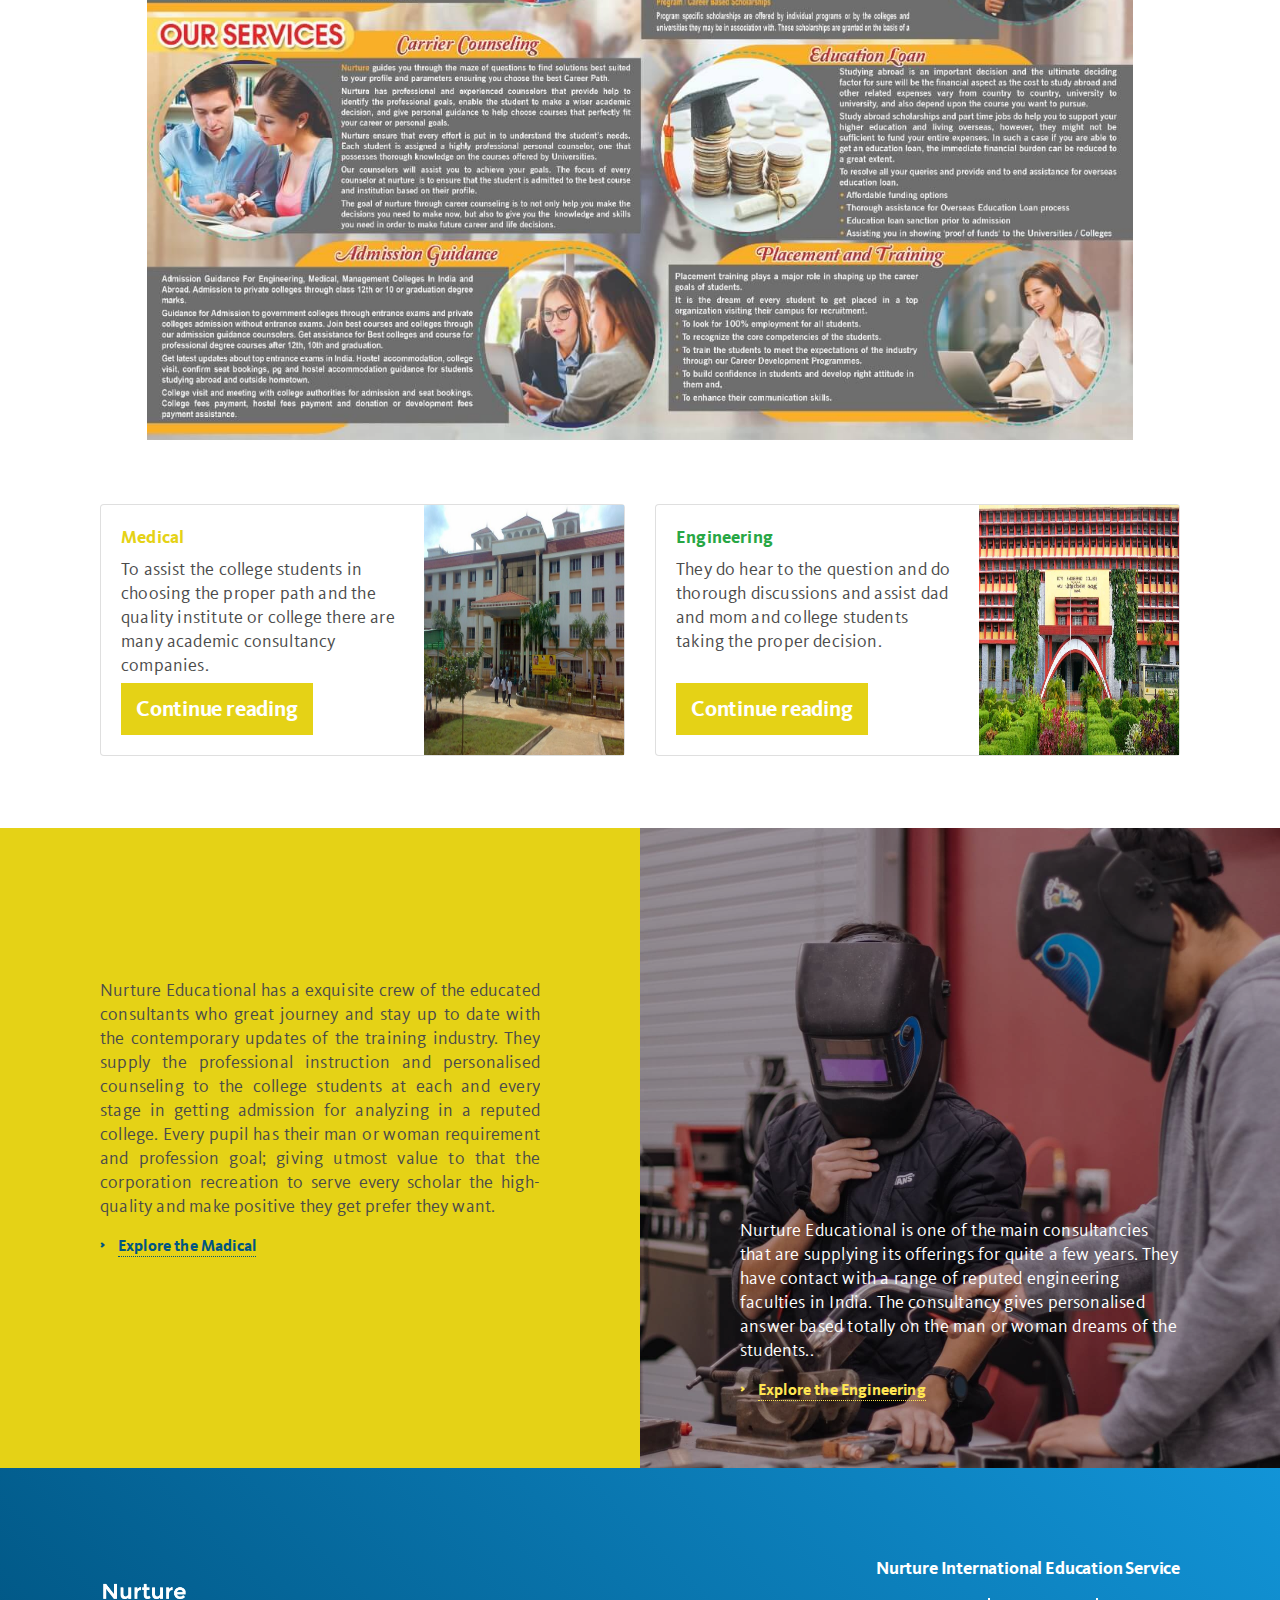
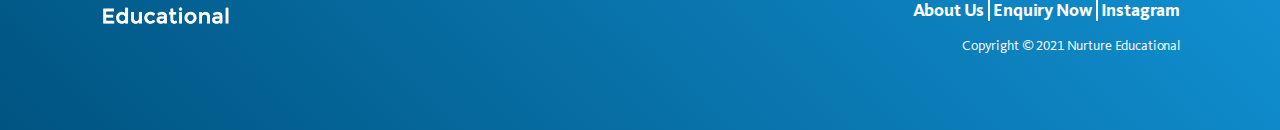
==== commit 197f7e57: "popoup size" ====
--- a/index.html
+++ b/index.html
@@ -460,7 +460,7 @@
   <div id="myModal" class="modal">
     <div class="modal-content">
       <span class="close">&times;</span>
-      <img src="./resources/images/home_banner.jpeg" alt="">
+      <img src="./resources/images/home_banner.jpeg" alt="" style="height: 340px;">
     </div>
   </div>
   <script>
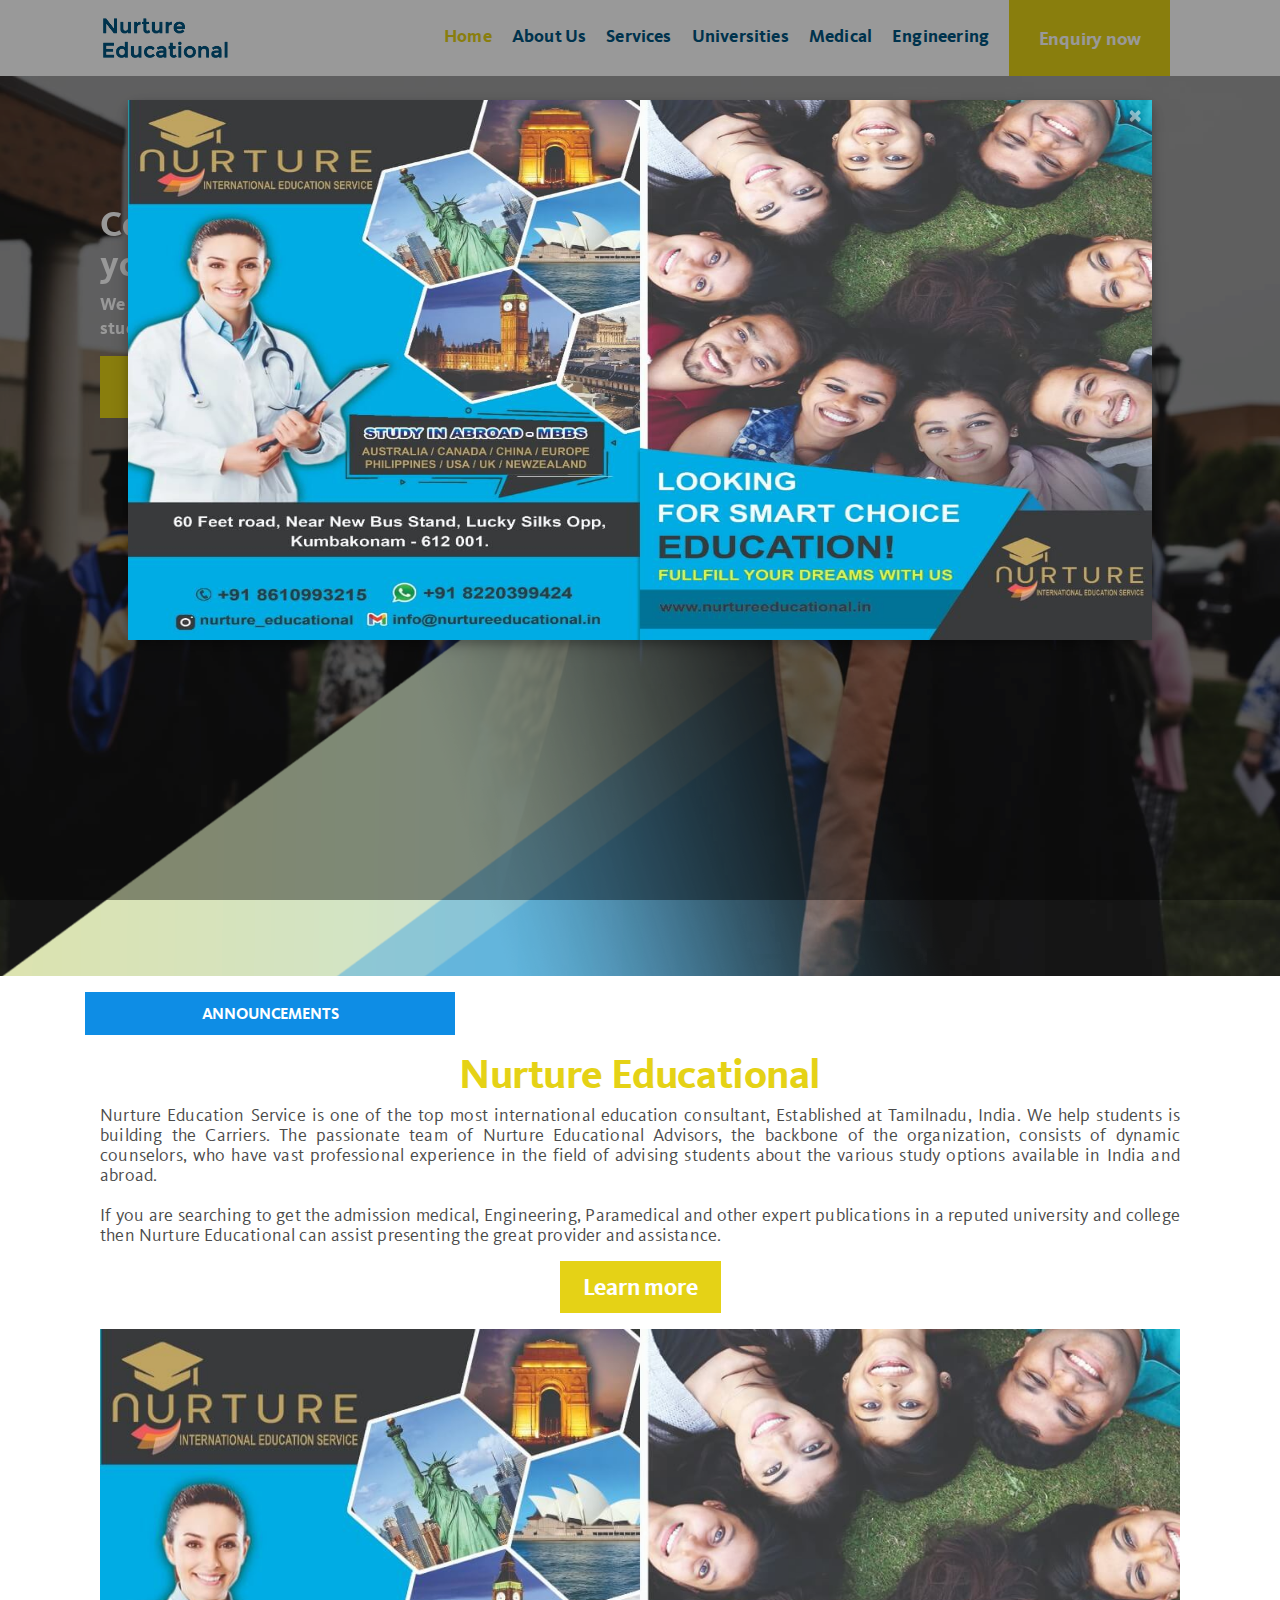
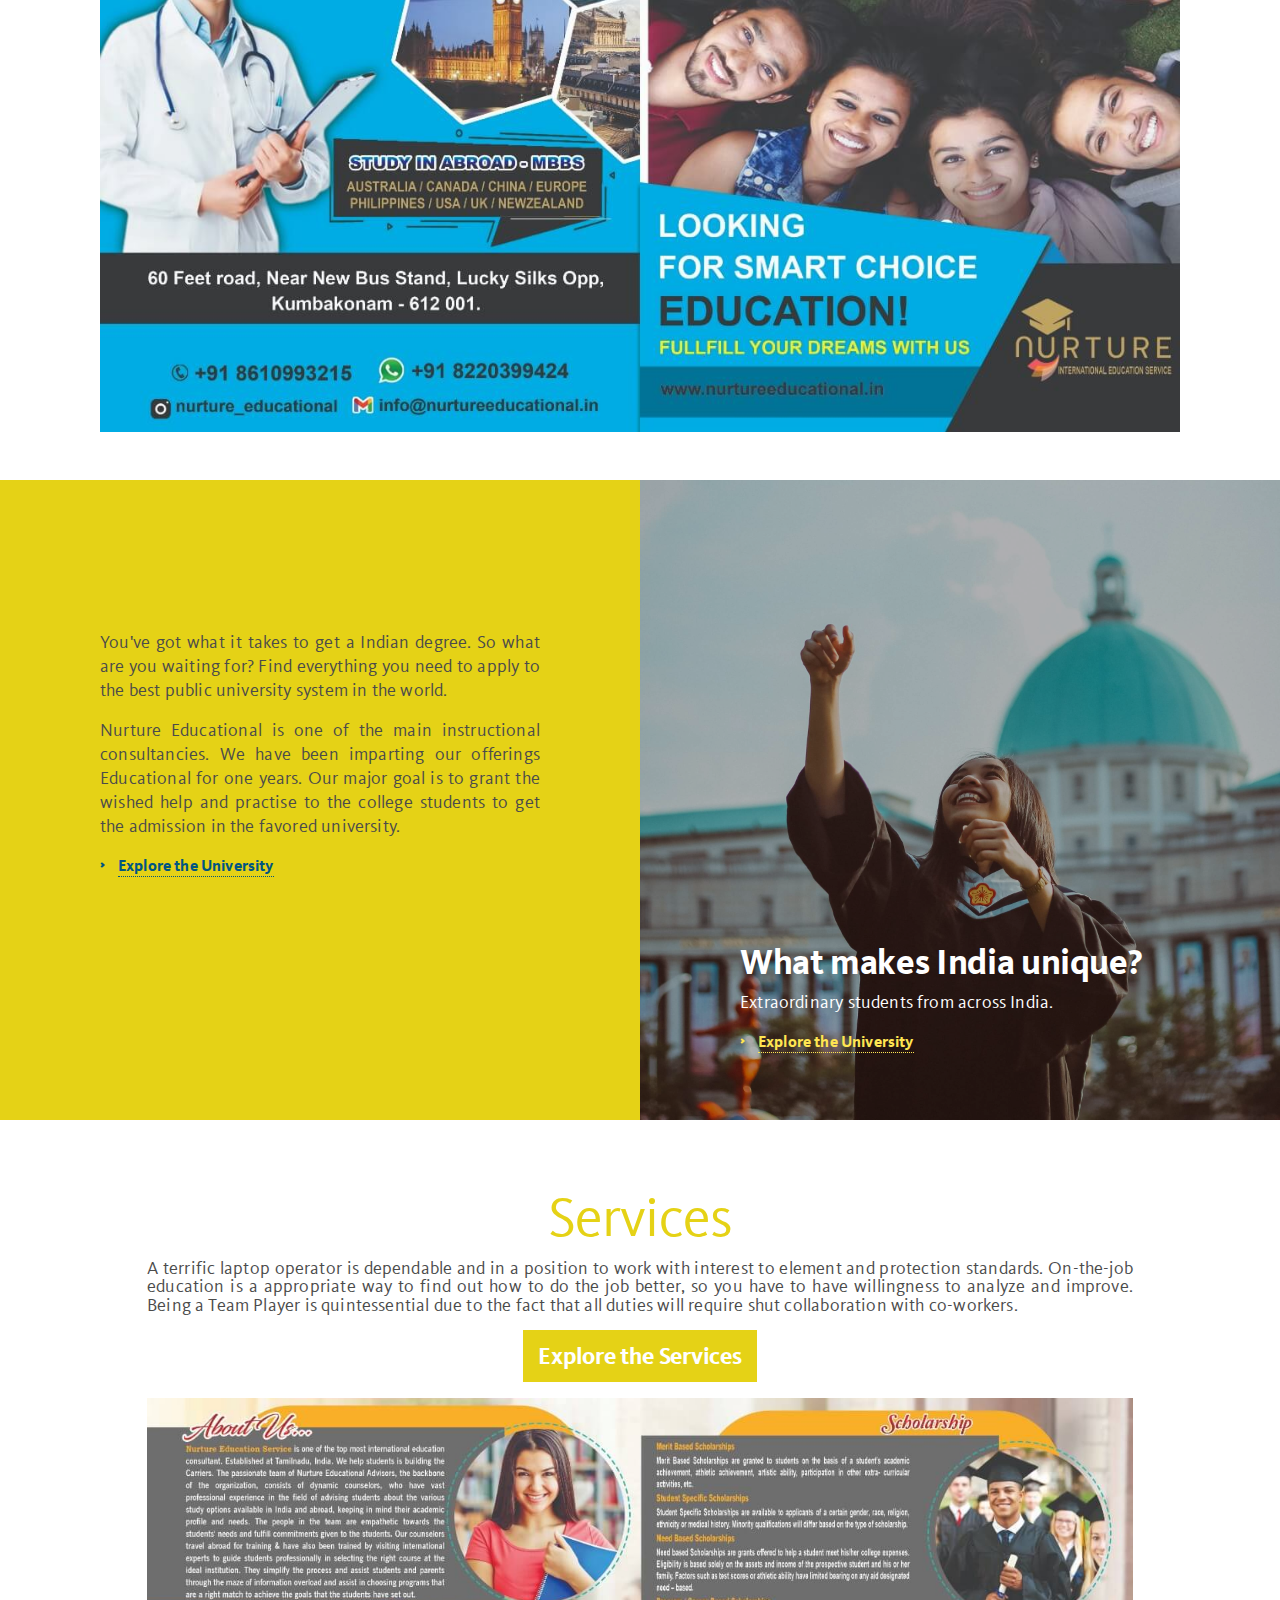
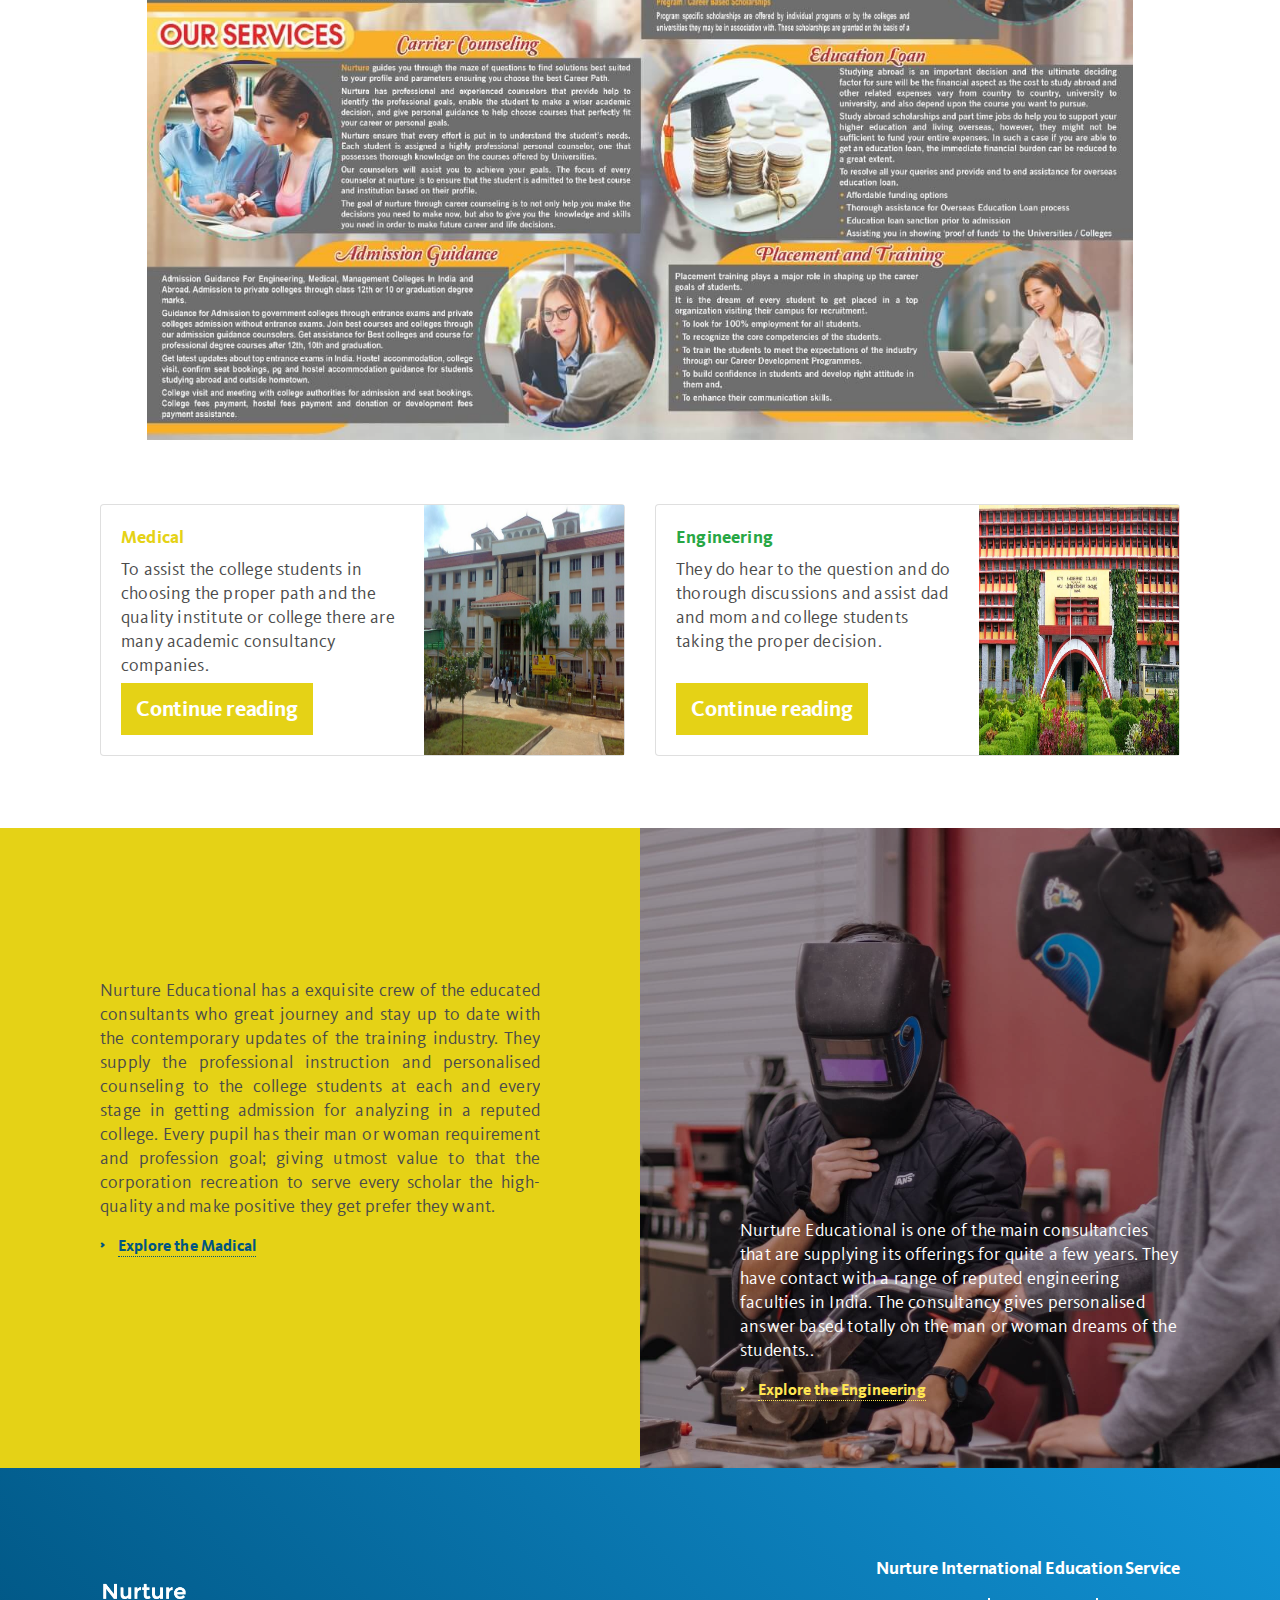
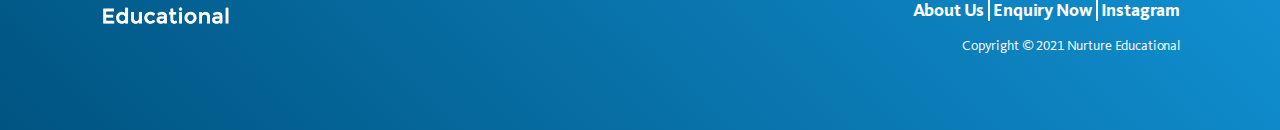
==== commit 28bb7bc0: "popoup size" ====
--- a/index.html
+++ b/index.html
@@ -460,7 +460,7 @@
   <div id="myModal" class="modal">
     <div class="modal-content">
       <span class="close">&times;</span>
-      <img src="./resources/images/home_banner.jpeg" alt="" style="height: 340px;">
+      <img src="./resources/images/home_banner.jpeg" alt="" style="height: 540px;">
     </div>
   </div>
   <script>
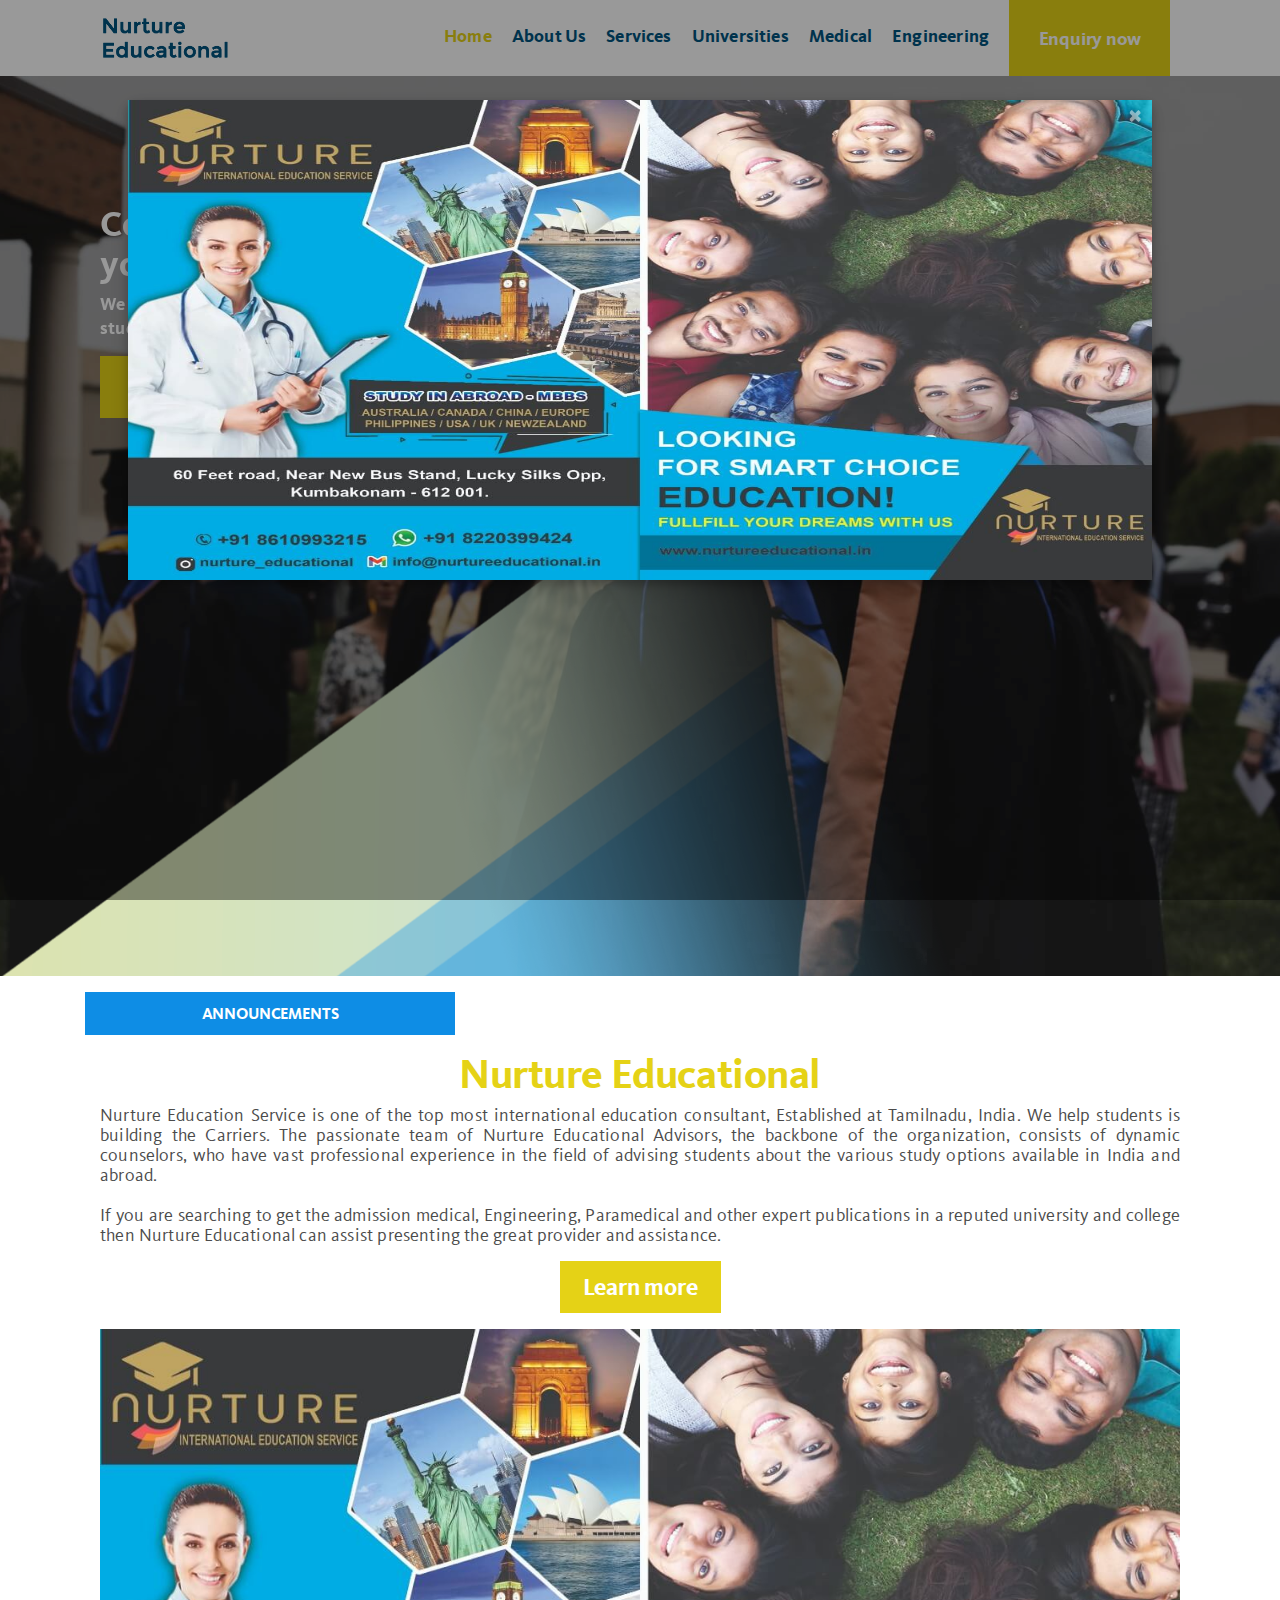
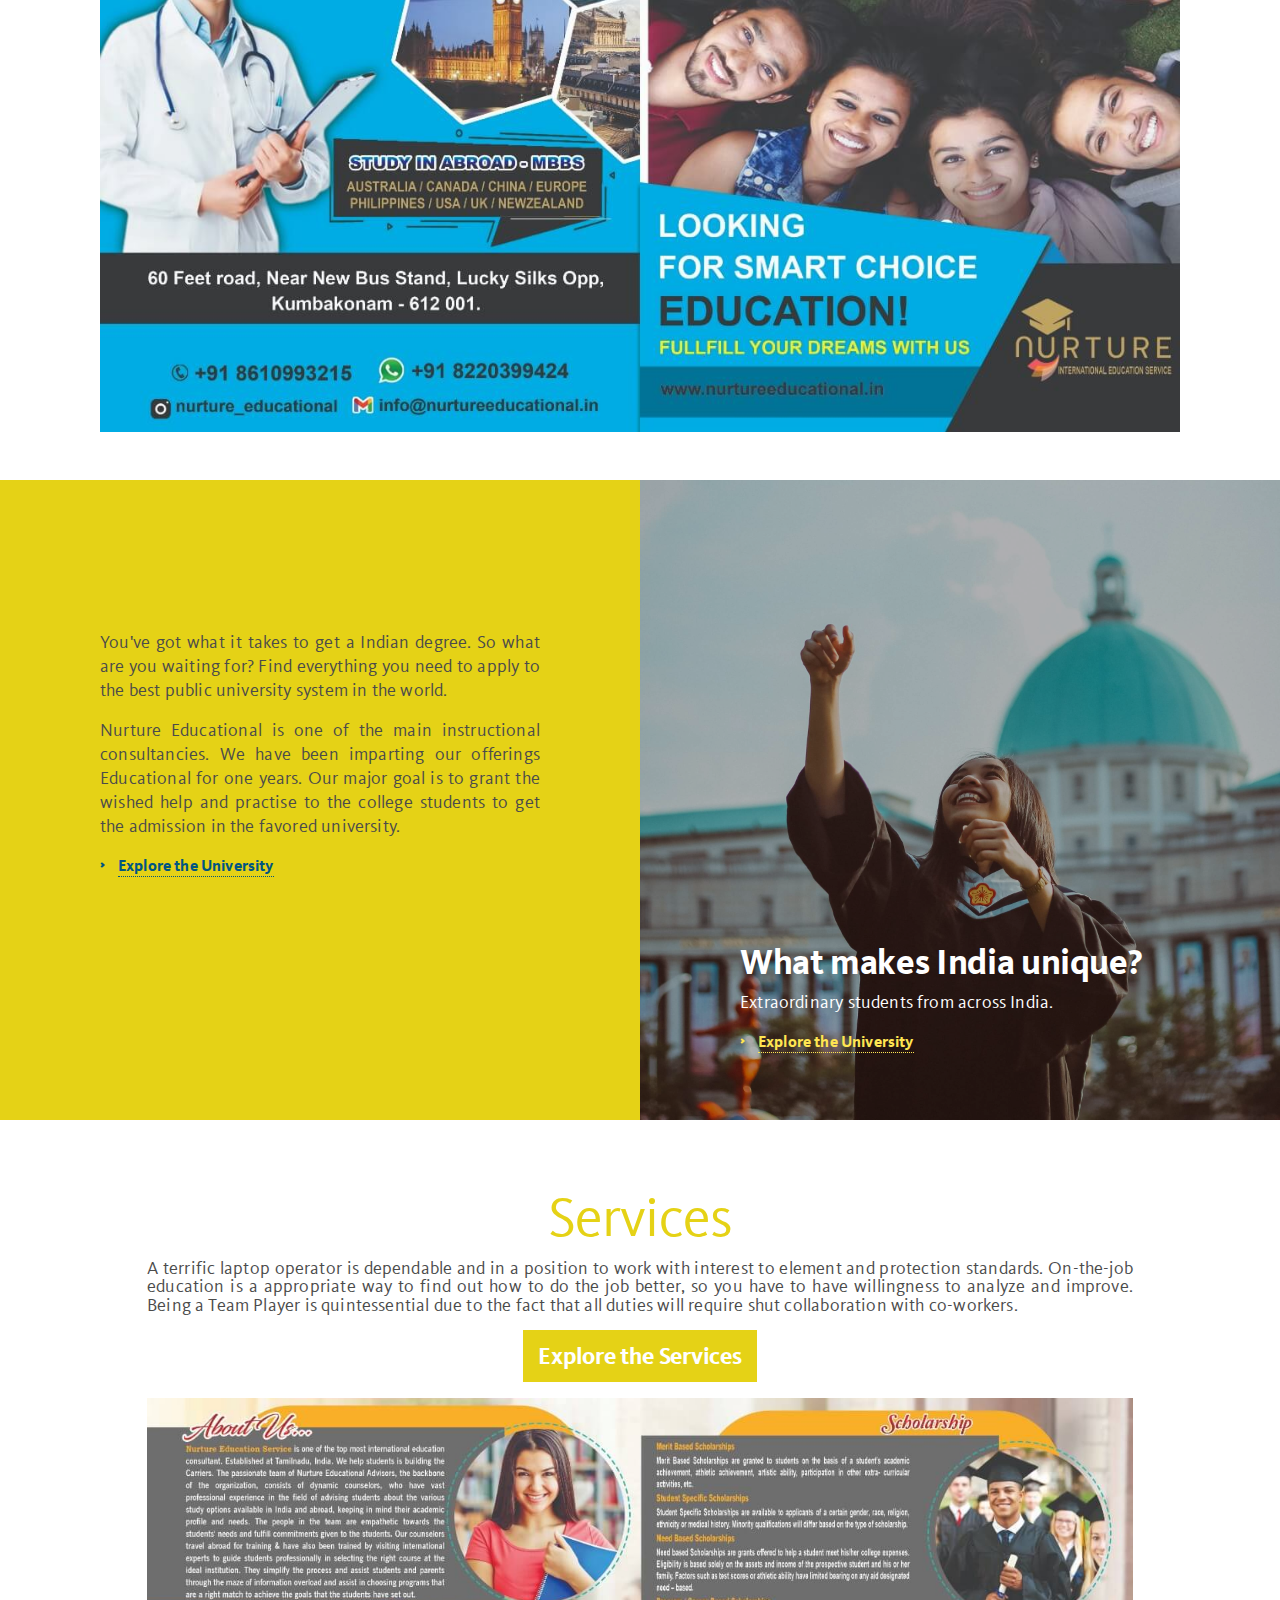
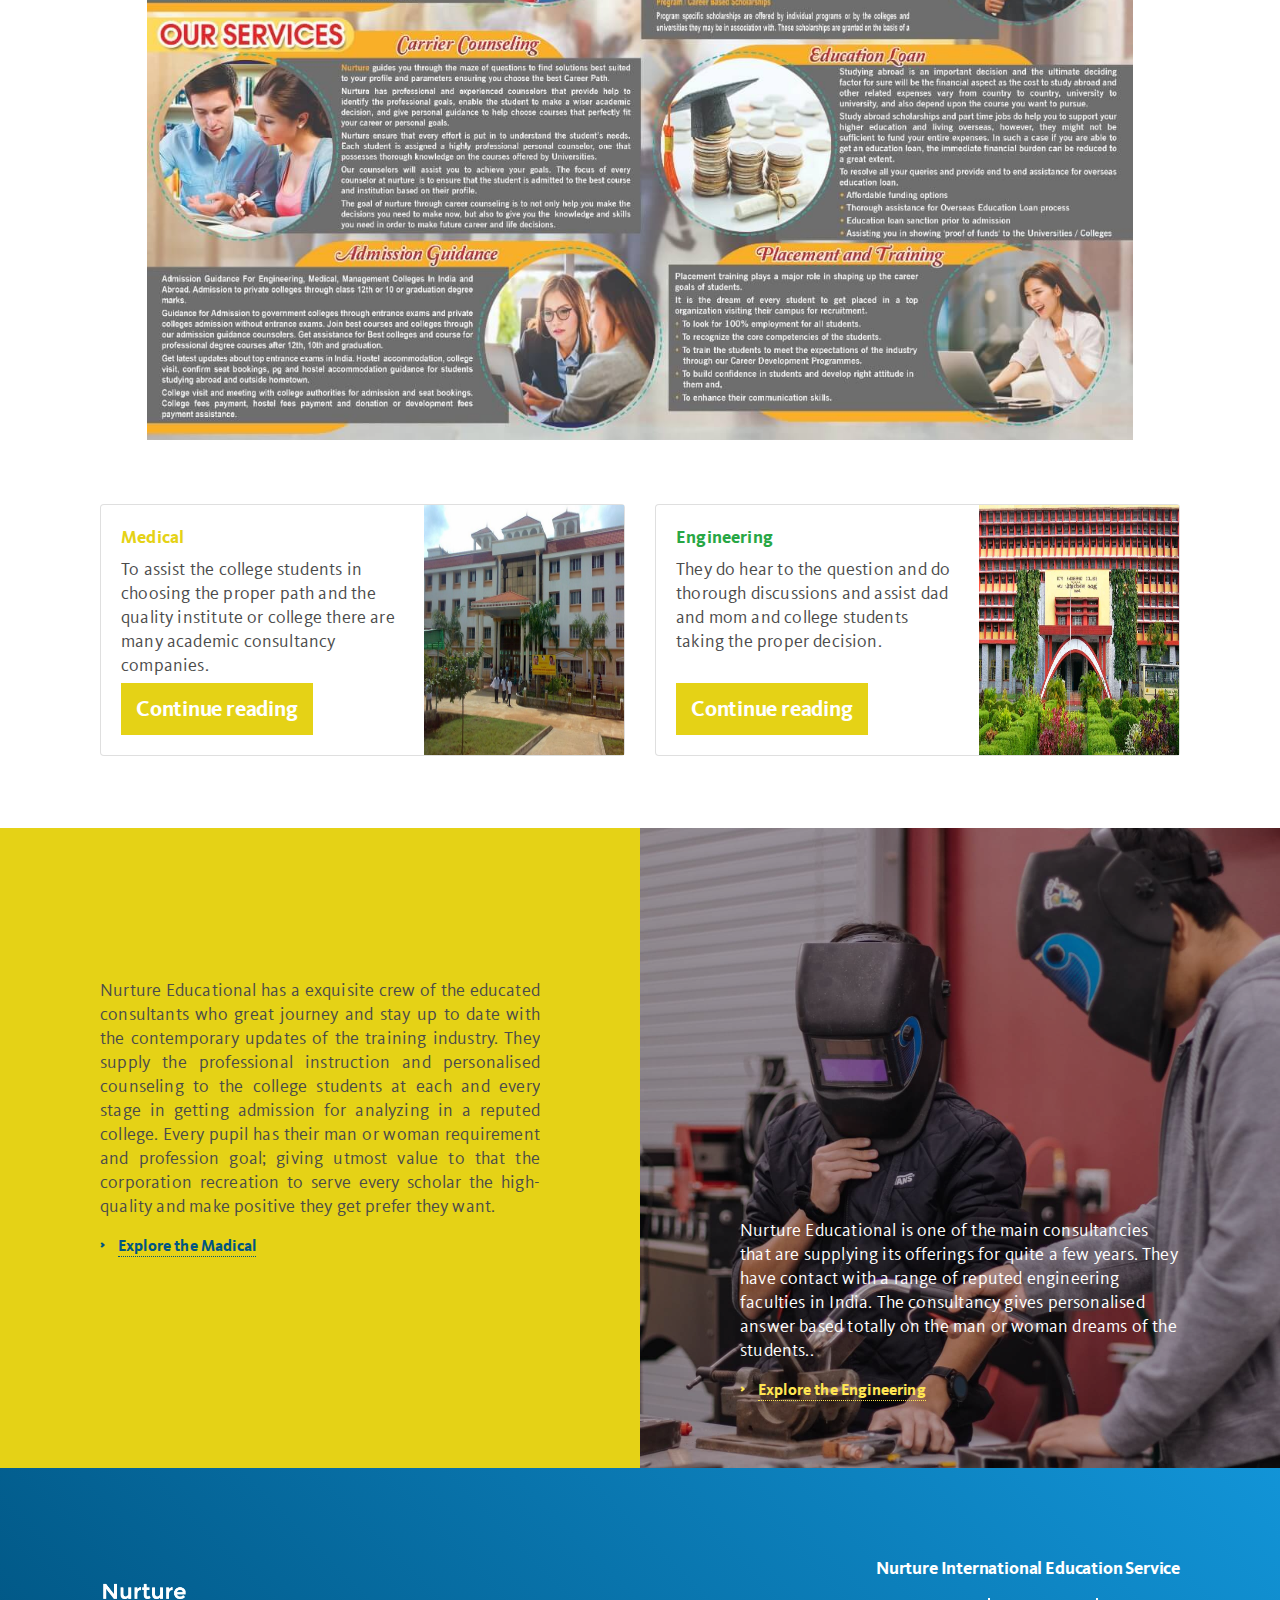
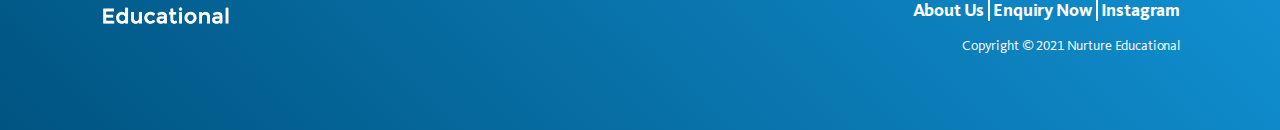
==== commit e3900c57: "popoup size" ====
--- a/index.html
+++ b/index.html
@@ -460,7 +460,7 @@
   <div id="myModal" class="modal">
     <div class="modal-content">
       <span class="close">&times;</span>
-      <img src="./resources/images/home_banner.jpeg" alt="" style="height: 540px;">
+      <img src="./resources/images/home_banner.jpeg" alt="" style="height: 480px;">
     </div>
   </div>
   <script>
